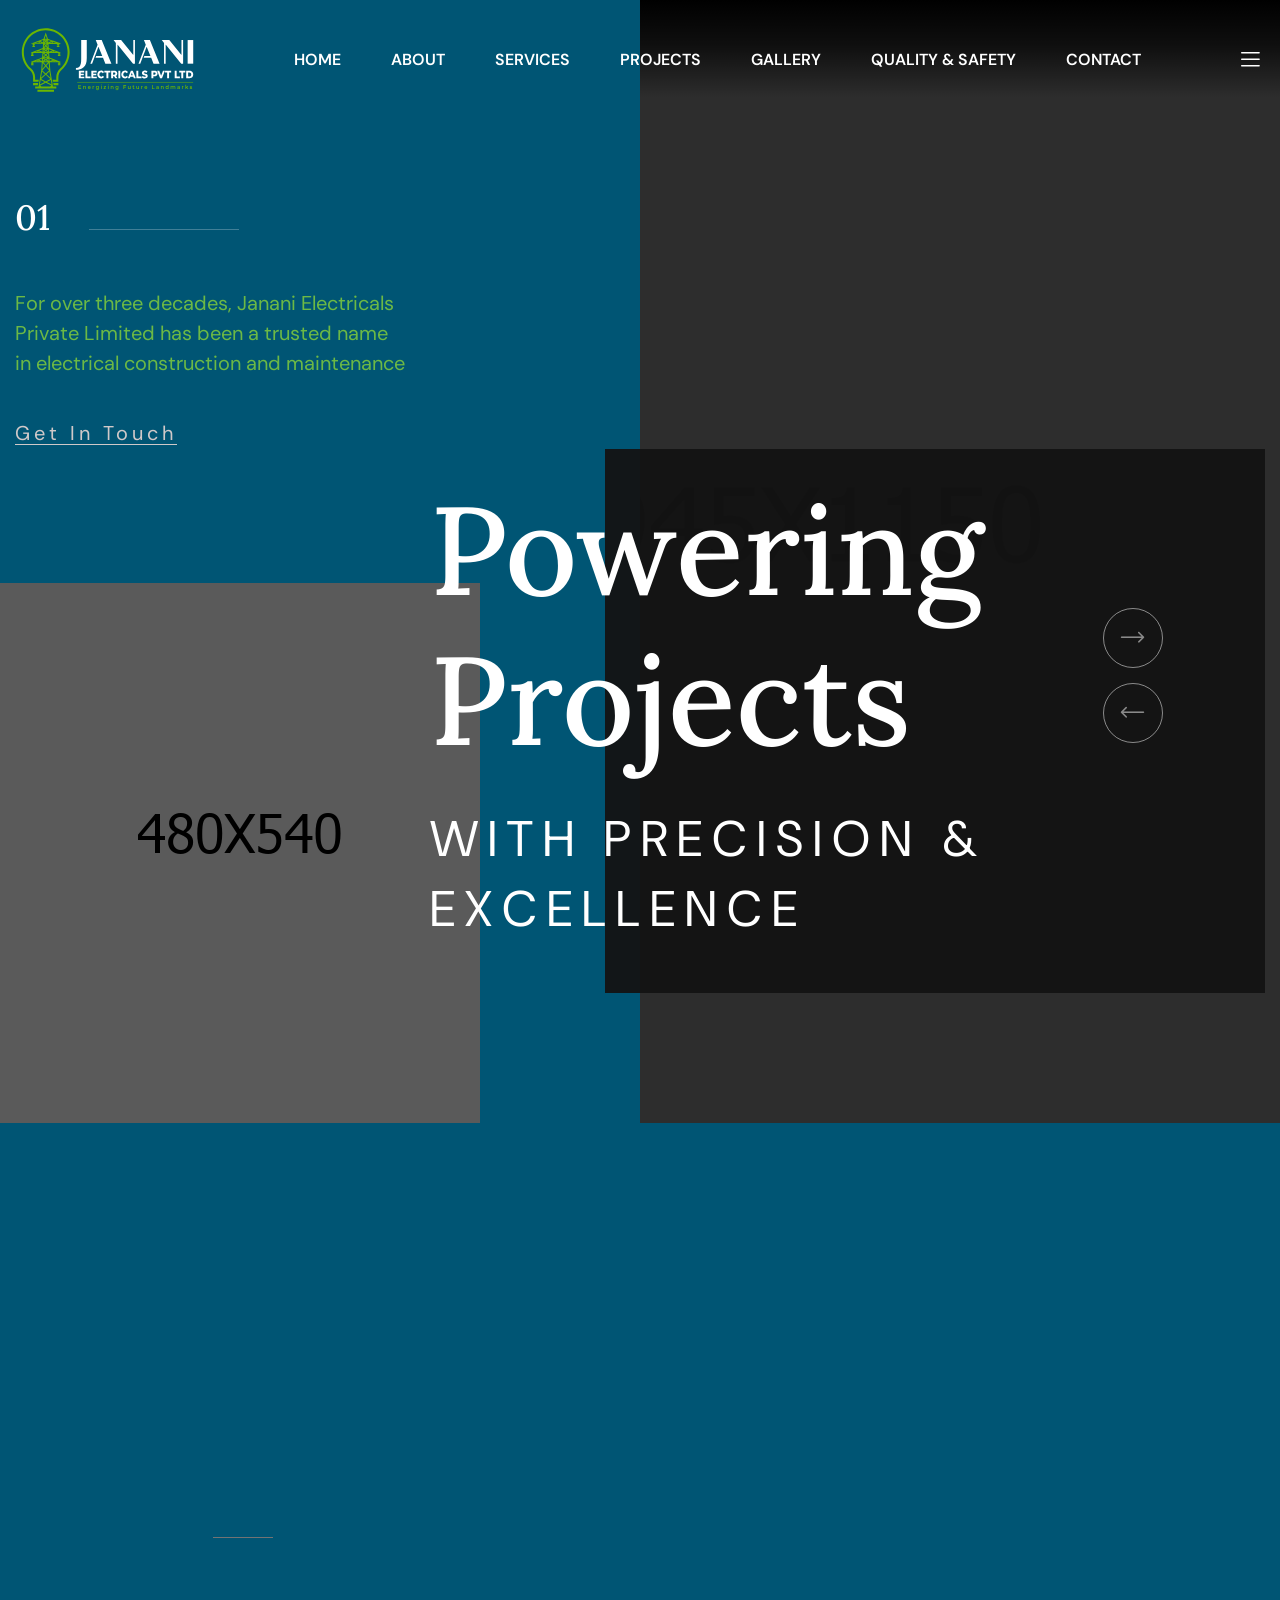
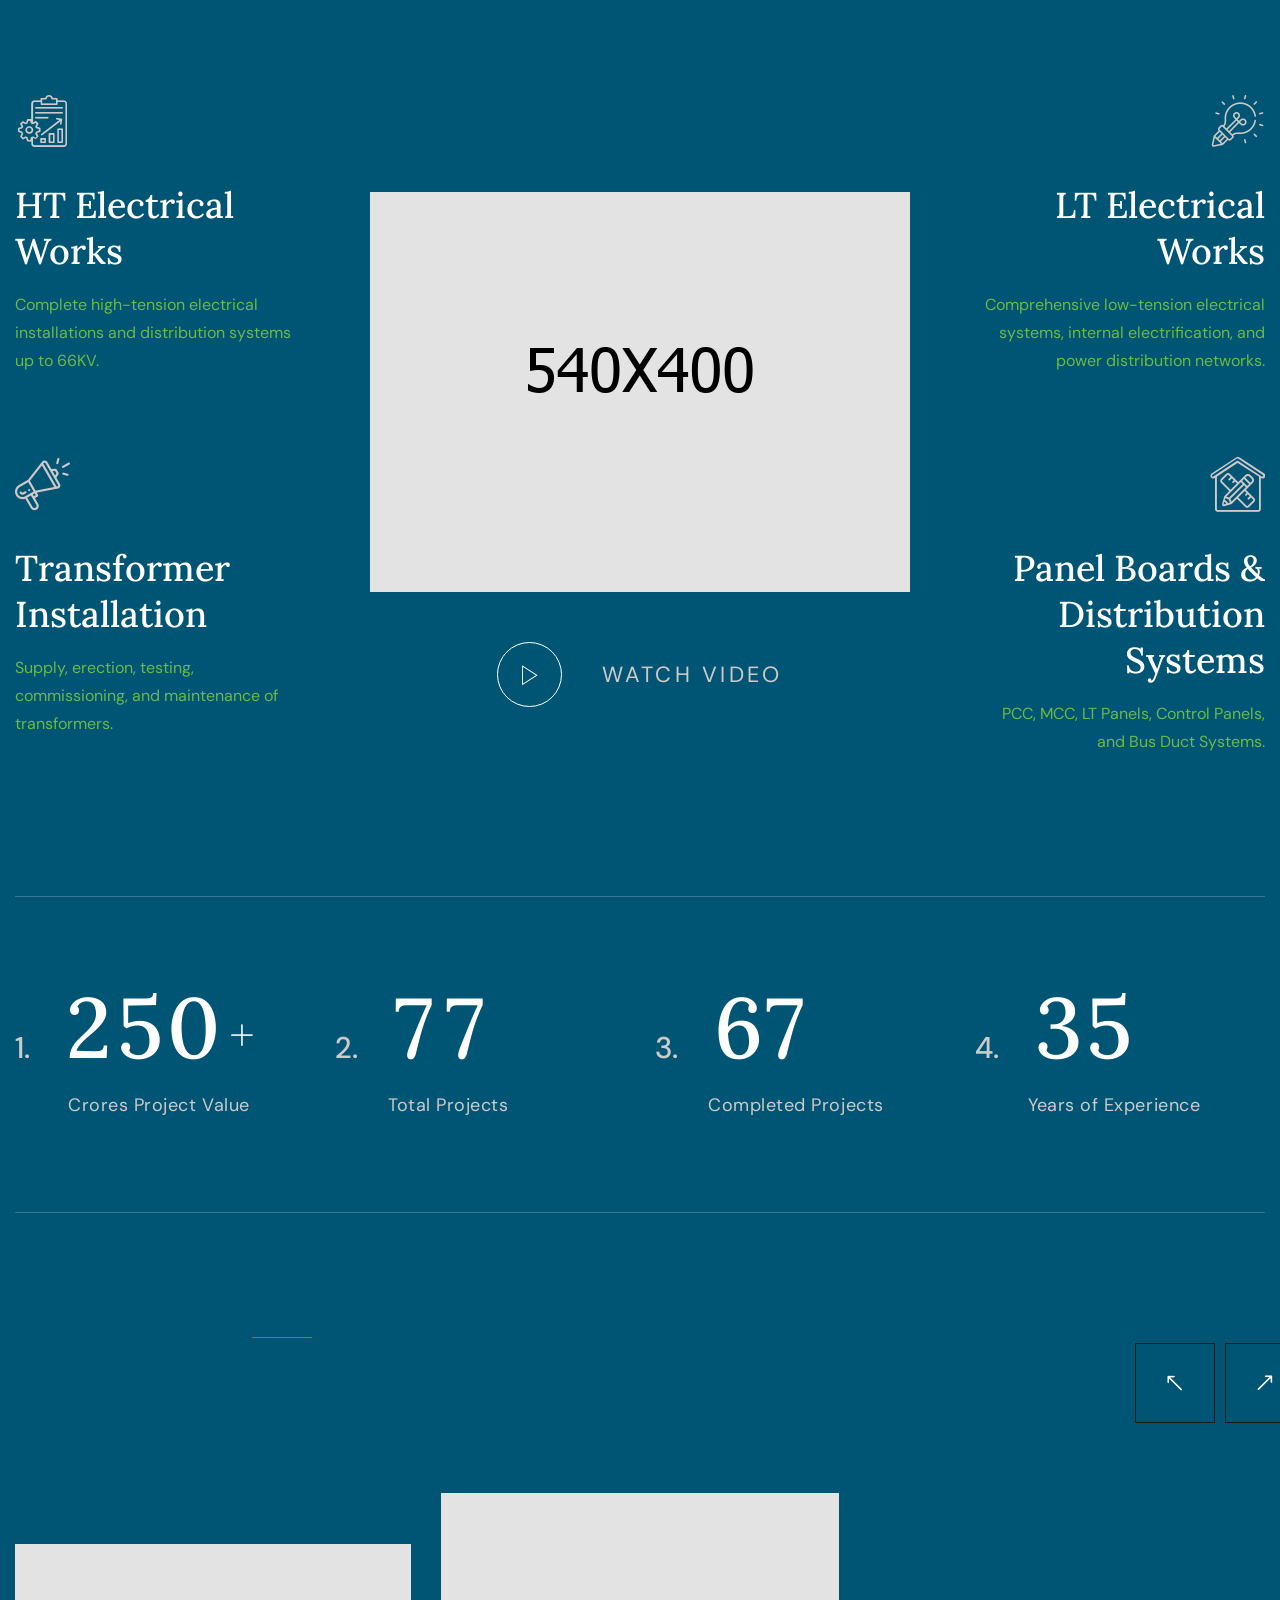
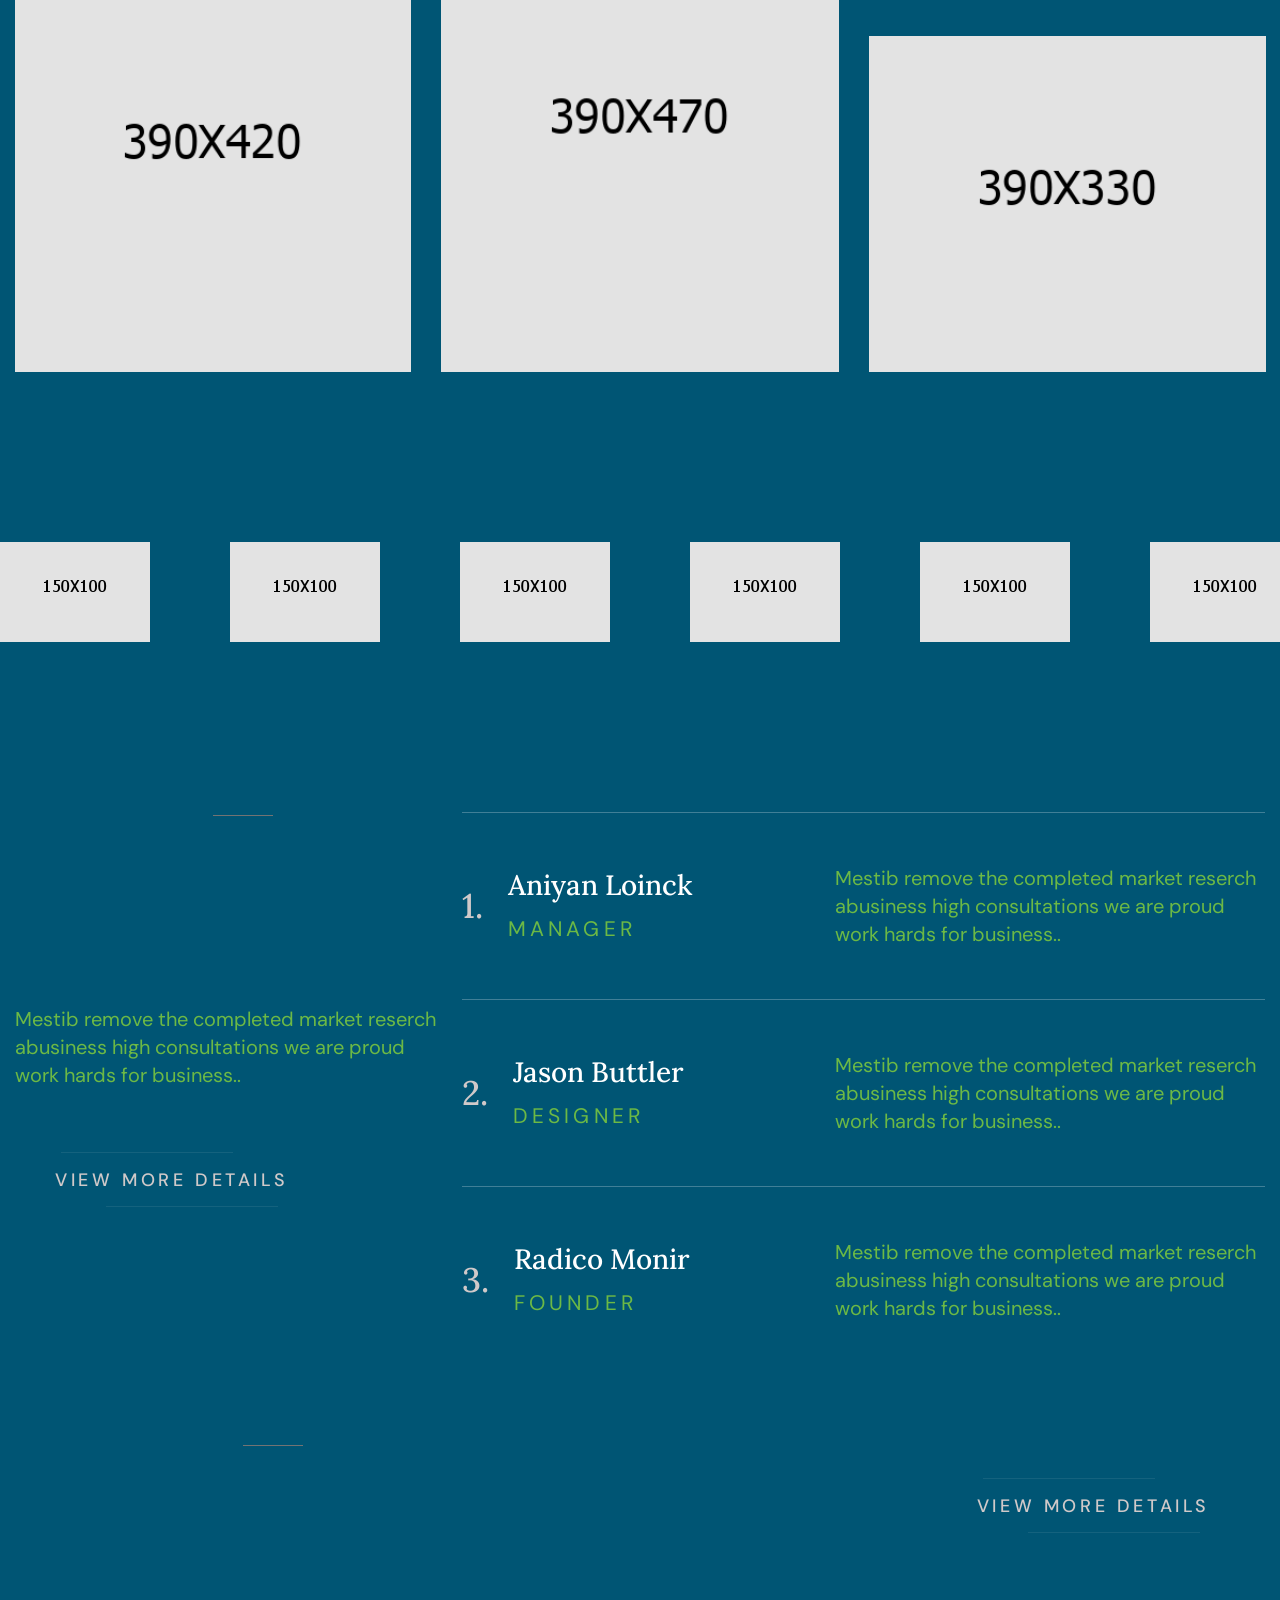
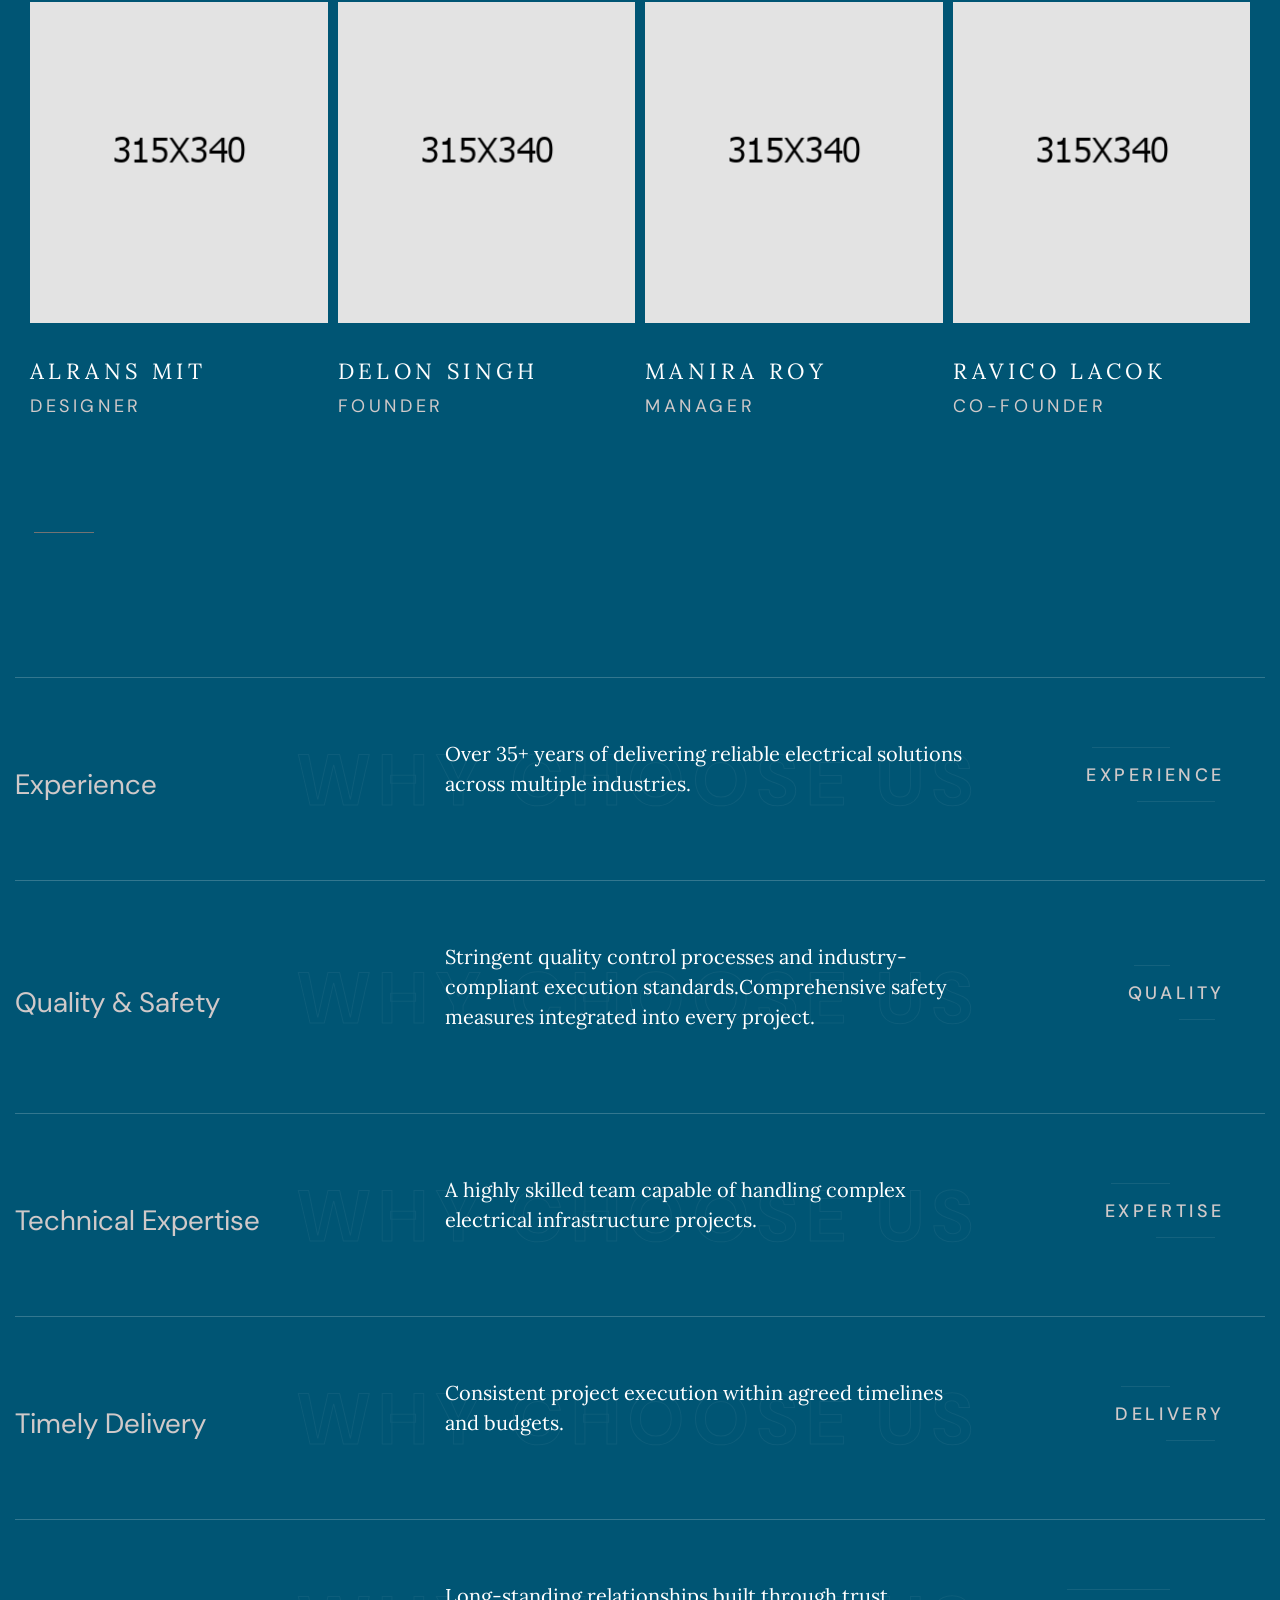
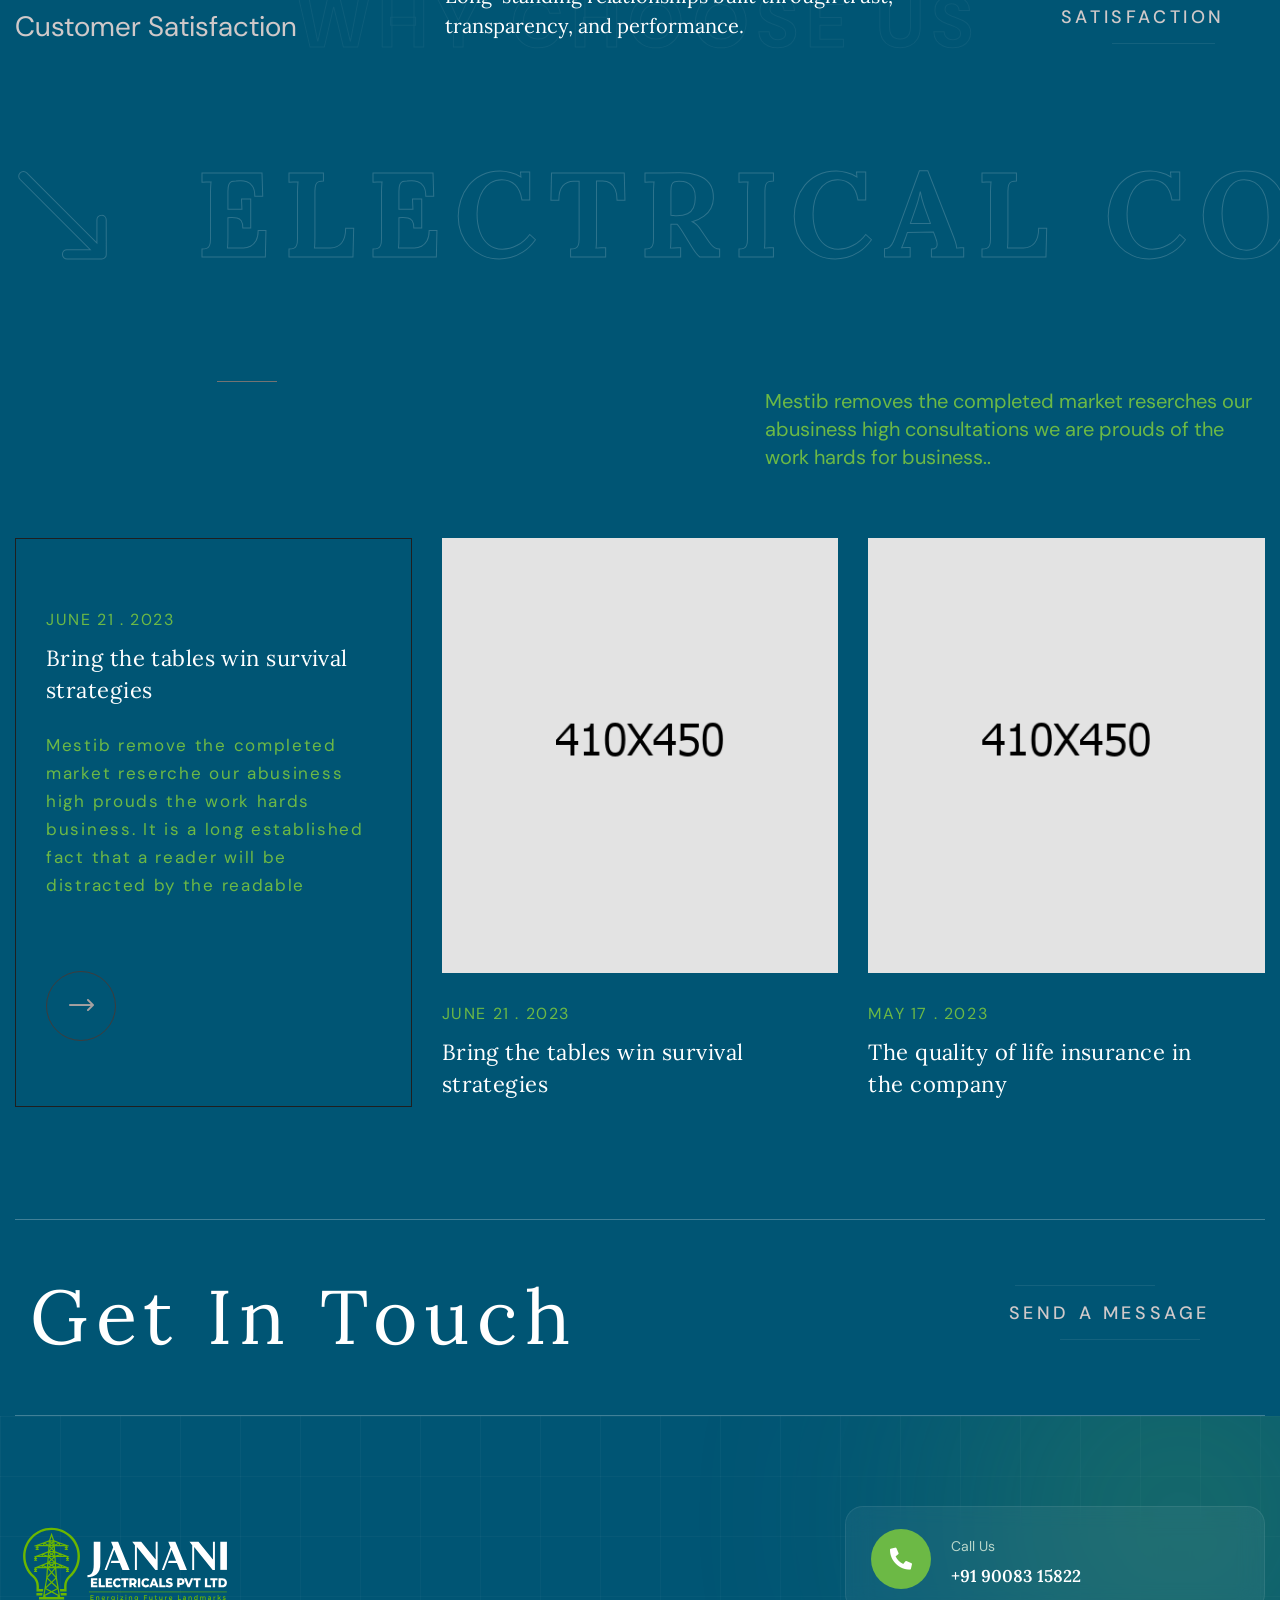
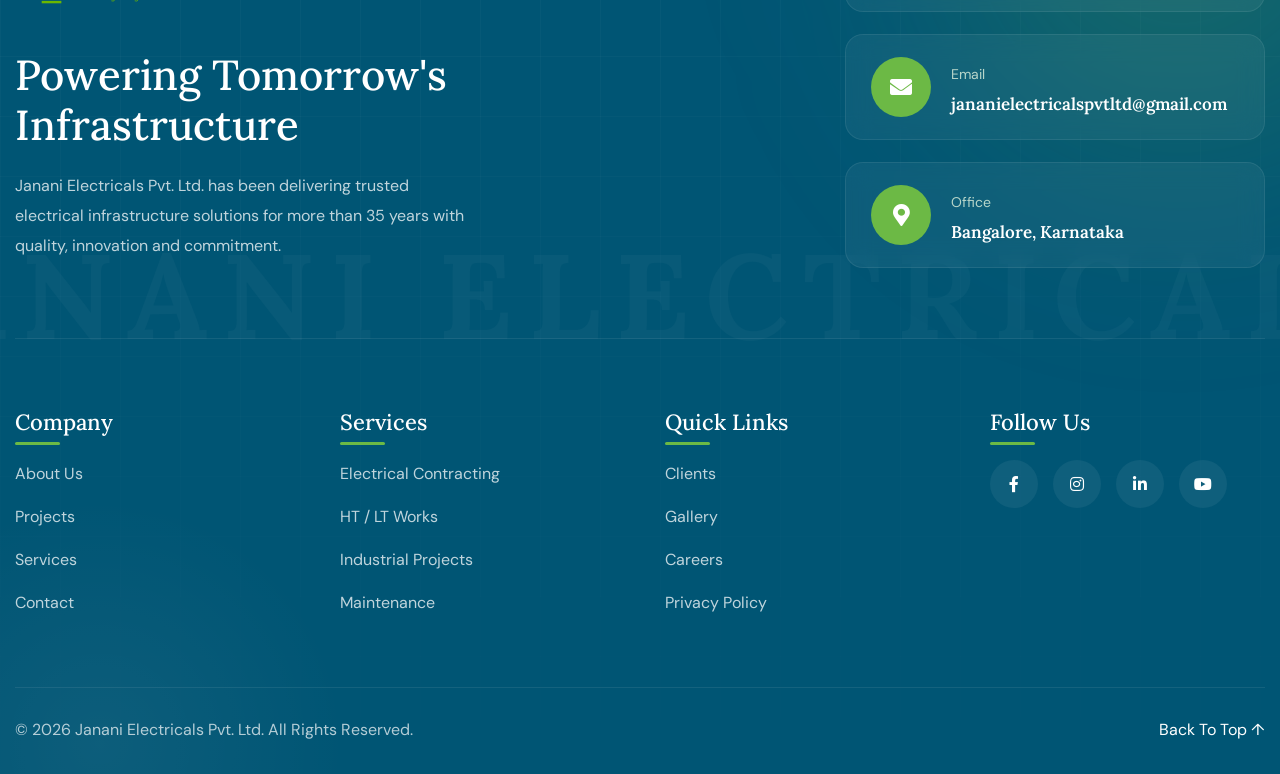
==== index.html @ d38a677a "new website" ====
<!doctype html>
<html lang="en">
  <head>
    <meta charset="UTF-8" />
    <meta name="viewport" content="width=device-width, initial-scale=1.0" />
    <title>Electrical Contractors in Bangalore | Janani Electricals</title>
    <!-- Favicons Icons -->
    <link
      rel="apple-touch-icon"
      sizes="180x180"
      href="assets/images/favicons/apple-touch-icon.png"
    />
    <link
      rel="icon"
      type="image/png"
      sizes="32x32"
      href="assets/images/favicons/favicon-32x32.png"
    />
    <link
      rel="icon"
      type="image/png"
      sizes="16x16"
      href="assets/images/favicons/favicon-16x16.png"
    />
    <link rel="manifest" href="assets/images/favicons/site.webmanifest" />
    <meta name="description" content="Baosh HTML 5 Template " />

    <!-- Fonts -->
    <link
      href="https://fonts.googleapis.com/css2?family=DM+Sans:ital,opsz,wght@0,9..40,100;0,9..40,200;0,9..40,300;0,9..40,400;0,9..40,500;0,9..40,600;0,9..40,700;0,9..40,800;0,9..40,900;0,9..40,1000;1,9..40,100;1,9..40,200;1,9..40,300;1,9..40,400;1,9..40,500;1,9..40,600;1,9..40,700;1,9..40,800;1,9..40,900;1,9..40,1000&family=Lora:ital,wght@0,400;0,500;0,600;0,700;1,400;1,500;1,600;1,700&display=swap"
      rel="stylesheet"
    />

    <link rel="stylesheet" href="assets/vendors/animate/animate.min.css" />
    <link rel="stylesheet" href="assets/vendors/animate/custom-animate.css" />
    <link
      rel="stylesheet"
      href="assets/vendors/bootstrap/css/bootstrap.min.css"
    />
    <link
      rel="stylesheet"
      href="assets/vendors/bootstrap-select/css/bootstrap-select.min.css"
    />
    <link rel="stylesheet" href="assets/vendors/fontawesome/css/all.min.css" />
    <link
      rel="stylesheet"
      href="assets/vendors/jquery-magnific-popup/jquery.magnific-popup.css"
    />
    <link rel="stylesheet" href="assets/vendors/jquery-ui/jquery-ui.css" />
    <link rel="stylesheet" href="assets/vendors/nice-select/nice-select.css" />
    <link rel="stylesheet" href="assets/vendors/odometer/odometer.min.css" />
    <link
      rel="stylesheet"
      href="assets/vendors/owl-carousel/owl.carousel.min.css"
    />
    <link
      rel="stylesheet"
      href="assets/vendors/owl-carousel/owl.theme.default.min.css"
    />
    <link rel="stylesheet" href="assets/vendors/swiper/swiper.min.css" />
    <link rel="stylesheet" href="assets/vendors/thm-icons/style.css" />
    <link rel="stylesheet" href="assets/vendors/reey-font/stylesheet.css" />

    <!-- template styles -->
    <link rel="stylesheet" href="assets/css/style.css" />
    <link rel="stylesheet" href="assets/css/responsive.css" />
  </head>

  <body>
    <!-- Start Preloader -->
    <div class="loader-wrap">
      <div class="preloader">
        <div class="preloader-close">x</div>
        <div id="handle-preloader" class="handle-preloader">
          <div class="animation-preloader">
            <div class="spinner"></div>
            <div class="txt-loading">
              <span data-text-preloader="J" class="letters-loading"> J </span>
              <span data-text-preloader="A" class="letters-loading"> A </span>
              <span data-text-preloader="N" class="letters-loading"> N </span>
              <span data-text-preloader="A" class="letters-loading"> A </span>
              <span data-text-preloader="N" class="letters-loading"> N </span>
              <span data-text-preloader="I" class="letters-loading"> I </span>
            </div>
            <div class="txt-loading">
              <span data-text-preloader="E" class="letters-loading"> E </span>
              <span data-text-preloader="L" class="letters-loading"> L </span>
              <span data-text-preloader="E" class="letters-loading"> E </span>
              <span data-text-preloader="C" class="letters-loading"> C </span>
              <span data-text-preloader="T" class="letters-loading"> T </span>
              <span data-text-preloader="R" class="letters-loading"> R </span>
              <span data-text-preloader="I" class="letters-loading"> I </span>
              <span data-text-preloader="C" class="letters-loading"> C </span>
              <span data-text-preloader="A" class="letters-loading"> A </span>
              <span data-text-preloader="L" class="letters-loading"> L </span>
              <span data-text-preloader="S" class="letters-loading"> S </span>
            </div>
          </div>
        </div>
      </div>
    </div>
    <!-- End Preloader -->

    <div class="page-wrapper">
      <!-- Start sidebar widget content -->
      <div class="xs-sidebar-group info-group info-sidebar">
        <div class="xs-overlay xs-bg-black"></div>
        <div class="xs-sidebar-widget">
          <div class="sidebar-widget-container">
            <div class="widget-heading">
              <a href="#" class="close-side-widget">X</a>
            </div>
            <div class="sidebar-textwidget">
              <div class="sidebar-info-contents">
                <div class="content-inner">
                  <div class="logo">
                    <a href="index.html"
                      ><img src="assets/images/resources/LOGO.svg" alt=""
                    /></a>
                  </div>
                  <div class="content-box">
                    <h4>About Us</h4>
                    <div class="inner-text">
                      <p>
                        For over three decades, Janani Electricals Private
                        Limited has been a trusted name in electrical
                        construction and maintenance. Established in 1990, we
                        have built a strong reputation for delivering reliable
                        electrical infrastructure solutions backed by technical
                        expertise, quality workmanship, and timely execution.
                      </p>
                    </div>
                  </div>

                  <div class="form-inner">
                    <h4>Get a free quote</h4>
                    <form action="index.html" method="post">
                      <div class="form-group">
                        <input
                          type="text"
                          name="name"
                          placeholder="Name"
                          required=""
                        />
                      </div>
                      <div class="form-group">
                        <input
                          type="email"
                          name="email"
                          placeholder="Email"
                          required=""
                        />
                      </div>
                      <div class="form-group">
                        <textarea
                          name="message"
                          placeholder="Message..."
                        ></textarea>
                      </div>
                      <div class="form-group message-btn">
                        <button
                          class="thm-btn"
                          type="submit"
                          data-loading-text="Please wait..."
                        >
                          <span class="txt">Submit Now</span>
                          <span class="bdrl"></span>
                          <span class="bdrr"></span>
                        </button>
                      </div>
                    </form>
                  </div>

                  <div class="sidebar-contact-info">
                    <h4>Contact Info</h4>
                    <ul>
                      <li>
                        <span class="icon-placeholder-1"></span> #85, 20th
                        Cross, 9th Main Road G Block, Sahakarnagar Bangalore –
                        560092
                      </li>
                      <li>
                        <span class="icon-ringing"></span>
                        <a
                          href="tel: +91 90083 15822
"
                        >
                          +91 90083 15822
                        </a>
                      </li>
                      <li>
                        <span class="fa fa-envelope"></span>
                        <a
                          href="mailto: jananielectricalspvtltd@gmail.com  
"
                        >
                          jananielectricalspvtltd@gmail.com
                        </a>
                      </li>
                    </ul>
                  </div>
                  <div class="thm-social-link1">
                    <ul class="social-box">
                      <li class="facebook">
                        <a href="#"
                          ><i class="icon-facebook" aria-hidden="true"></i
                        ></a>
                      </li>

                      <li class="linkedin">
                        <a href="#"
                          ><i class="icon-instagram" aria-hidden="true"></i
                        ></a>
                      </li>
                    </ul>
                  </div>
                </div>
              </div>
            </div>
          </div>
        </div>
      </div>
      <!-- End sidebar widget content -->

      <!--Start Main Header Two-->
      <header class="main-header main-header-two">
        <div class="main-header-two__inner">
          <nav class="main-menu main-menu-one">
            <div class="main-menu__wrapper clearfix">
              <div class="auto-container">
                <div class="main-menu__wrapper-inner">
                  <div class="main-header-two__left">
                    <div class="logo-box-one">
                      <a href="index.html">
                        <img
                          src="assets/images/resources/LOGO.svg"
                          alt="Awesome Logo"
                          title=""
                        />
                      </a>
                    </div>
                  </div>

                  <div class="main-menu-box">
                    <a href="#" class="mobile-nav__toggler">
                      <i class="fa fa-bars"></i>
                    </a>

                    <ul class="main-menu__list">
                      <li>
                        <a href="index.html">Home</a>
                      </li>
                      <li>
                        <a href="about.html">About</a>
                      </li>

                      <li>
                        <a href="services.html">Services</a>
                      </li>
                      <li>
                        <a href="portfolio.html">Projects</a>
                      </li>
                      <li>
                        <a href="services.html">Gallery</a>
                      </li>

                      <li>
                        <a href="quality.html">Quality & Safety</a>
                      </li>

                      <li>
                        <a href="contact.html">Contact</a>
                      </li>
                    </ul>
                  </div>

                  <div class="main-header-two__right">
                    <!-- <div class="header-search-box">
                      <a
                        href="#"
                        class="main-menu__search search-toggler icon-search-interface-symbol"
                      >
                      </a>
                    </div> -->

                    <div class="side-content-button-box">
                      <div class="side-content-button">
                        <a class="navSidebar-button" href="#">
                          <span class="icon-menu"></span>
                        </a>
                      </div>
                    </div>
                  </div>
                </div>
              </div>
            </div>
          </nav>
        </div>
      </header>
      <!--End Main Header Two-->

      <div class="stricky-header stricky-header--one stricked-menu main-menu">
        <div class="sticky-header__content"></div>
        <!-- /.sticky-header__content -->
      </div>
      <!-- /.stricky-header -->

      <!--Start Main Slider Two-->
      <section class="main-slider main-slider-two">
        <div
          class="swiper-container thm-swiper__slider"
          data-swiper-options='{"slidesPerView": 1, "loop": true,
                "effect": "fade",
                "pagination": {
                "el": "#main-slider-pagination",
                "type": "bullets",
                "clickable": true
                },
                "navigation": {
                "nextEl": "#main-slider__swiper-button-next",
                "prevEl": "#main-slider__swiper-button-prev"
                },
                "autoplay": {
                "delay": 5000
                }}'
        >
          <div class="swiper-wrapper">
            <!--Start Main Slider Two Single-->
            <div class="swiper-slide">
              <div
                class="image-layer"
                style="
                  background-image: url(assets/images/slides/slider-v2-img1.jpg);
                "
              ></div>
              <div
                class="main-slider-two__bg"
                style="
                  background-image: url(assets/images/slides/slider-v2-img2.jpg);
                "
              ></div>
              <div class="auto-container">
                <div class="main-slider-two__single">
                  <div class="main-slider-two__single-top">
                    <div class="counter-box">
                      <div class="number">
                        <h2>01</h2>
                      </div>
                      <div class="border-box"></div>
                    </div>
                    <div class="text">
                      <p>
                        For over three decades, Janani Electricals <br />Private
                        Limited has been a trusted name <br />
                        in electrical construction and maintenance
                      </p>
                    </div>
                    <div class="btn-box">
                      <a href="#">Get In Touch</a>
                    </div>
                  </div>

                  <div class="main-slider-two__single-bottom">
                    <div class="title-box">
                      <h2>Powering Projects</h2>
                      <h3>with Precision & Excellence</h3>
                    </div>
                  </div>
                </div>
              </div>
            </div>
            <!--End Main Slider Two Single-->

            <!--Start Main Slider Two Single-->
            <div class="swiper-slide">
              <div
                class="image-layer"
                style="
                  background-image: url(assets/images/slides/slider-v2-img3.jpg);
                "
              ></div>
              <div
                class="main-slider-two__bg"
                style="
                  background-image: url(assets/images/slides/slider-v2-img4.jpg);
                "
              ></div>
              <div class="auto-container">
                <div class="main-slider-two__single">
                  <div class="main-slider-two__single-top">
                    <div class="counter-box">
                      <div class="number">
                        <h2>02</h2>
                      </div>
                      <div class="border-box"></div>
                    </div>
                    <div class="text">
                      <p>
                        Established in 1990, we have built <br />a strong
                        reputation for delivering reliable<br />
                        electrical infrastructure solutions backed by
                        <br />technical expertise, quality workmanship, and
                        timely execution.
                      </p>
                    </div>
                    <div class="btn-box">
                      <a href="#">Get In Touch</a>
                    </div>
                  </div>

                  <div class="main-slider-two__single-bottom">
                    <div class="title-box">
                      <h2>End-to-End Electrical Contracting</h2>
                      <h3>Solutions</h3>
                    </div>
                  </div>
                </div>
              </div>
            </div>
            <!--End Main Slider Two Single-->

            <!--Start Main Slider Two Single-->
            <div class="swiper-slide">
              <div
                class="image-layer"
                style="
                  background-image: url(assets/images/slides/slider-v2-img1.jpg);
                "
              ></div>
              <div
                class="main-slider-two__bg"
                style="
                  background-image: url(assets/images/slides/slider-v2-img2.jpg);
                "
              ></div>
              <div class="auto-container">
                <div class="main-slider-two__single">
                  <div class="main-slider-two__single-top">
                    <div class="counter-box">
                      <div class="number">
                        <h2>03</h2>
                      </div>
                      <div class="border-box"></div>
                    </div>
                    <div class="text">
                      <p>
                        Our commitment to safety, innovation, and customer
                        satisfaction has enabled us to successfully execute
                        projects worth over ₹250 Crores <br />
                        while maintaining long-term relationships with
                        leading<br />
                        builders, developers, and corporate clients.
                      </p>
                    </div>
                    <div class="btn-box">
                      <a href="#">Get In Touch</a>
                    </div>
                  </div>

                  <div class="main-slider-two__single-bottom">
                    <div class="title-box">
                      <h2>
                        Super Grade <br />
                        Electrical
                      </h2>
                      <h3>Contractor</h3>
                    </div>
                  </div>
                </div>
              </div>
            </div>
            <!--End Main Slider Two Single-->
          </div>

          <!-- If we need navigation buttons -->
          <div class="main-slider__nav">
            <div
              class="swiper-button-prev"
              id="main-slider__swiper-button-next"
            >
              <i class="icon-arrow-right"></i>
            </div>
            <div
              class="swiper-button-next"
              id="main-slider__swiper-button-prev"
            >
              <i class="icon-arrow-left"></i>
            </div>
          </div>
        </div>
      </section>
      <!--End Main Slider Two-->

      <!--Start Services Two -->
      <section class="services-two">
        <div class="container">
          <div class="sec-title tg-heading-subheading animation-style2">
            <div class="sec-title__tagline">
              <p class="tg-element-title">our services</p>
              <div class="border-box"></div>
            </div>
            <h2 class="sec-title__title tg-element-title">What We Offer</h2>
          </div>
          <div class="row">
            <div class="col-xl-12">
              <div class="services-two__inner">
                <div class="services-two__middle-content">
                  <div class="img-box float-bob-y">
                    <img
                      src="assets/images/resources/services-v2-img1.jpg"
                      alt=""
                    />
                  </div>

                  <div class="services-two__video">
                    <div class="video-box">
                      <a
                        class="video-popup"
                        title="Video Gallery"
                        href="https://www.youtube.com/watch?v=p25gICT63ek"
                        style="visibility: visible"
                      >
                        <i class="icon-play-button-1" aria-hidden="true"></i>
                        <span class="ripple"></span>
                      </a>
                    </div>

                    <div class="title-box">
                      <h3>Watch Video</h3>
                    </div>
                  </div>
                </div>

                <ul class="services-two__list">
                  <li
                    class="services-two__list-item wow fadeInLeft"
                    data-wow-delay="100ms"
                    data-wow-duration="1000ms"
                  >
                    <div class="icon-box">
                      <span class="icon-project-management"></span>
                    </div>

                    <div class="content-box">
                      <h2><a href="#">HT Electrical Works</a></h2>
                      <p>
                        Complete high-tension electrical installations and
                        distribution systems up to 66KV.
                      </p>
                    </div>
                  </li>

                  <li
                    class="services-two__list-item style2 wow fadeInRight"
                    data-wow-delay="0ms"
                    data-wow-duration="1000ms"
                  >
                    <div class="icon-box">
                      <span class="icon-creative-idea"></span>
                    </div>

                    <div class="content-box">
                      <h2><a href="#">LT Electrical Works</a></h2>
                      <p>
                        Comprehensive low-tension electrical systems, internal
                        electrification, and power distribution networks.
                      </p>
                    </div>
                  </li>
                </ul>

                <ul class="services-two__list style2">
                  <li
                    class="services-two__list-item wow fadeInLeft"
                    data-wow-delay="100ms"
                    data-wow-duration="1000ms"
                  >
                    <div class="icon-box">
                      <span class="icon-promotion"></span>
                    </div>

                    <div class="content-box">
                      <h2><a href="#">Transformer Installation </a></h2>
                      <p>
                        Supply, erection, testing, commissioning, and
                        maintenance of transformers.
                      </p>
                    </div>
                  </li>

                  <li
                    class="services-two__list-item style2 wow fadeInRight"
                    data-wow-delay="0ms"
                    data-wow-duration="1000ms"
                  >
                    <div class="icon-box">
                      <span class="icon-interior-design"></span>
                    </div>

                    <div class="content-box">
                      <h2>
                        <a href="#">Panel Boards & Distribution Systems</a>
                      </h2>
                      <p>
                        PCC, MCC, LT Panels, Control Panels, and Bus Duct
                        Systems.
                      </p>
                    </div>
                  </li>
                </ul>
              </div>
            </div>
          </div>
        </div>
      </section>
      <!--Start Services Two -->

      <!--Start Counter Two -->
      <section class="counter-two">
        <div class="auto-container">
          <div class="counter-two__inner">
            <div class="counter-two__inner-box">
              <div class="row">
                <!--Start Counter Two Single-->
                <div
                  class="col-xl-3 col-lg-6 col-md-6 wow slideInUp animated"
                  data-wow-delay="0.1s"
                  data-wow-duration="1500ms"
                >
                  <div class="counter-two__single">
                    <div class="counter-two__single-top">
                      <div class="count-box">1.</div>
                      <div class="counter-box">
                        <h2>
                          <span class="odometer" data-count="250">00</span>
                          <span class="plus icon-plus-1"></span>
                          <!-- <span class="0">0</span> -->
                        </h2>
                      </div>
                    </div>

                    <div class="counter-two__single-bottom">
                      <p>Crores Project Value</p>
                    </div>
                  </div>
                </div>
                <!--End Counter Two Single-->

                <!--Start Counter Two Single-->
                <div
                  class="col-xl-3 col-lg-6 col-md-6 wow slideInDown animated"
                  data-wow-delay="0.1s"
                  data-wow-duration="1500ms"
                >
                  <div class="counter-two__single">
                    <div class="counter-two__single-top">
                      <div class="count-box">2.</div>
                      <div class="counter-box">
                        <h2>
                          <span class="odometer" data-count="77">00</span>
                        </h2>
                      </div>
                    </div>

                    <div class="counter-two__single-bottom">
                      <p>Total Projects</p>
                    </div>
                  </div>
                </div>
                <!--End Counter Two Single-->

                <!--Start Counter Two Single-->
                <div
                  class="col-xl-3 col-lg-6 col-md-6 wow slideInUp animated"
                  data-wow-delay="0.1s"
                  data-wow-duration="1500ms"
                >
                  <div class="counter-two__single">
                    <div class="counter-two__single-top">
                      <div class="count-box">3.</div>
                      <div class="counter-box">
                        <h2>
                          <span class="odometer" data-count="67">00</span>
                        </h2>
                      </div>
                    </div>

                    <div class="counter-two__single-bottom">
                      <p>Completed Projects</p>
                    </div>
                  </div>
                </div>
                <!--End Counter Two Single-->

                <!--Start Counter Two Single-->
                <div
                  class="col-xl-3 col-lg-6 col-md-6 wow slideInDown animated"
                  data-wow-delay="0.1s"
                  data-wow-duration="1500ms"
                >
                  <div class="counter-two__single">
                    <div class="counter-two__single-top">
                      <div class="count-box">4.</div>
                      <div class="counter-box">
                        <h2>
                          <span class="odometer" data-count="35">00</span>
                        </h2>
                      </div>
                    </div>

                    <div class="counter-two__single-bottom">
                      <p>Years of Experience</p>
                    </div>
                  </div>
                </div>
                <!--End Counter Two Single-->
              </div>
            </div>
          </div>
        </div>
      </section>
      <!--End Counter Two -->

      <!--Start Gallery Two -->
      <section class="gallery-two">
        <div class="container">
          <div class="sec-title tg-heading-subheading animation-style2">
            <div class="sec-title__tagline">
              <p class="tg-element-title">latest projects</p>
              <div class="border-box"></div>
            </div>
            <h2 class="sec-title__title tg-element-title">
              Our Working Gallery
            </h2>
          </div>
          <div class="row">
            <div class="col-xl-12">
              <div class="gallery-two__inner">
                <div
                  class="owl-carousel owl-theme thm-owl__carousel gallery-two__carousel"
                  data-owl-options='{
                                    "loop": true,
                                    "autoplay": true,
                                    "margin": 30,
                                    "nav": true,
                                    "dots": false,
                                    "smartSpeed": 500,
                                    "autoplayTimeout": 10000,
                                    "navText": ["<span class=\"icon-right-arrow-1\"></span>","<span class=\"icon-right-arrow-1\"></span>"],
                                    "responsive": {
                                            "0": {
                                                "items": 4
                                            },
                                            "768": {
                                                "items": 4
                                            },
                                            "992": {
                                                "items": 4
                                            },
                                            "1200": {
                                                "items": 4
                                            }
                                        }
                                    }'
                >
                  <!--Start Gallery Two Single-->
                  <div class="gallery-two__single">
                    <div class="gallery-two__single-img">
                      <div class="inner">
                        <img
                          src="assets/images/gallery/gallery-v2-img1.jpg"
                          alt="#"
                        />
                        <div class="overlay-content">
                          <p>Business Idea</p>
                          <h2><a href="#">Super Experince</a></h2>
                        </div>
                      </div>
                    </div>
                  </div>
                  <!--End Gallery Two Single-->

                  <!--Start Gallery Two Single-->
                  <div class="gallery-two__single">
                    <div class="gallery-two__single-img">
                      <div class="inner">
                        <img
                          src="assets/images/gallery/gallery-v2-img2.jpg"
                          alt="#"
                        />
                        <div class="overlay-content">
                          <p>Business Idea</p>
                          <h2><a href="#">Super Experince</a></h2>
                        </div>
                      </div>
                    </div>
                  </div>
                  <!--End Gallery Two Single-->

                  <!--Start Gallery Two Single-->
                  <div class="gallery-two__single">
                    <div class="gallery-two__single-img">
                      <div class="inner">
                        <img
                          src="assets/images/gallery/gallery-v2-img3.jpg"
                          alt="#"
                        />
                        <div class="overlay-content">
                          <p>Business Idea</p>
                          <h2><a href="#">Super Experince</a></h2>
                        </div>
                      </div>
                    </div>
                  </div>
                  <!--End Gallery Two Single-->

                  <!--Start Gallery Two Single-->
                  <div class="gallery-two__single">
                    <div class="gallery-two__single-img">
                      <div class="inner">
                        <img
                          src="assets/images/gallery/gallery-v2-img4.jpg"
                          alt="#"
                        />
                        <div class="overlay-content">
                          <p>Business Idea</p>
                          <h2><a href="#">Super Experince</a></h2>
                        </div>
                      </div>
                    </div>
                  </div>
                  <!--End Gallery Two Single-->
                </div>
              </div>
            </div>
          </div>
        </div>
      </section>
      <!--End Gallery Two -->

      <!-- ===================== Clients Marquee ===================== -->
      <div class="brand-marquee">
        <div class="marquee">
          <div class="marquee-track">
            <div class="brand-item">
              <img src="assets/images/brand/brand-1-1.png" />
            </div>

            <div class="brand-item">
              <img src="assets/images/brand/brand-1-2.png" />
            </div>

            <div class="brand-item">
              <img src="assets/images/brand/brand-1-3.png" />
            </div>

            <!-- Duplicate logos -->
            <div class="brand-item">
              <img src="assets/images/brand/brand-1-1.png" />
            </div>

            <div class="brand-item">
              <img src="assets/images/brand/brand-1-2.png" />
            </div>
            <div class="brand-item">
              <img src="assets/images/brand/brand-1-2.png" />
            </div>
            <div class="brand-item">
              <img src="assets/images/brand/brand-1-2.png" />
            </div>
            <div class="brand-item">
              <img src="assets/images/brand/brand-1-2.png" />
            </div>
            <div class="brand-item">
              <img src="assets/images/brand/brand-1-2.png" />
            </div>
            <div class="brand-item">
              <img src="assets/images/brand/brand-1-2.png" />
            </div>
            <div class="brand-item">
              <img src="assets/images/brand/brand-1-2.png" />
            </div>
            <div class="brand-item">
              <img src="assets/images/brand/brand-1-2.png" />
            </div>
            <div class="brand-item">
              <img src="assets/images/brand/brand-1-2.png" />
            </div>
            <div class="brand-item">
              <img src="assets/images/brand/brand-1-2.png" />
            </div>
            <div class="brand-item">
              <img src="assets/images/brand/brand-1-2.png" />
            </div>
            <div class="brand-item">
              <img src="assets/images/brand/brand-1-2.png" />
            </div>
            <div class="brand-item">
              <img src="assets/images/brand/brand-1-2.png" />
            </div>
            <div class="brand-item">
              <img src="assets/images/brand/brand-1-2.png" />
            </div>
            <div class="brand-item">
              <img src="assets/images/brand/brand-1-2.png" />
            </div>
            <div class="brand-item">
              <img src="assets/images/brand/brand-1-2.png" />
            </div>
            <div class="brand-item">
              <img src="assets/images/brand/brand-1-2.png" />
            </div>
          </div>
        </div>
      </div>

      <!--Start Testimonials Two -->
      <section class="testimonials-two">
        <div class="container">
          <div class="row">
            <!--Start Testimonials Two Left-->
            <div class="col-xl-4">
              <div class="testimonials-two__left">
                <div class="sec-title tg-heading-subheading animation-style2">
                  <div class="sec-title__tagline">
                    <p class="tg-element-title">testimonials</p>
                    <div class="border-box"></div>
                  </div>
                  <h2 class="sec-title__title tg-element-title">
                    What Our Client <br />
                    Says Us
                  </h2>
                </div>
                <div class="testimonials-two__left-text">
                  <p>
                    Mestib remove the completed market reserch abusiness high
                    consultations we are proud work hards for business..
                  </p>
                </div>

                <div class="btn-box">
                  <a class="thm-btn" href="contact.html">
                    <span class="txt">View More Details</span>
                    <span class="bdrl"></span>
                    <span class="bdrr"></span>
                  </a>
                </div>
              </div>
            </div>
            <!--End Testimonials Two Left-->

            <!--Start Testimonials Two Right-->
            <div class="col-xl-8">
              <div class="testimonials-two__right">
                <ul class="testimonials-two__right-list">
                  <li
                    class="testimonials-two__right-list-item wow animated fadeInRight"
                    data-wow-delay="0.1s"
                  >
                    <div class="testimonials-two__right-list-left">
                      <div class="count-box">1.</div>
                      <div class="title-box">
                        <h2><a href="#">Aniyan Loinck</a></h2>
                        <p>Manager</p>
                      </div>
                    </div>

                    <div class="testimonials-two__right-list-right">
                      <p>
                        Mestib remove the completed market reserch abusiness
                        high consultations we are proud work hards for
                        business..
                      </p>
                    </div>
                    <div class="testimonials-two__img">
                      <img
                        class="testimonials-two__img-hover"
                        src="assets/images/testimonial/testimonials-v2-img1.png"
                        alt="#"
                      />
                    </div>
                  </li>

                  <li
                    class="testimonials-two__right-list-item wow animated fadeInRight"
                    data-wow-delay="0.3s"
                  >
                    <div class="testimonials-two__right-list-left">
                      <div class="count-box">2.</div>
                      <div class="title-box">
                        <h2><a href="#">Jason Buttler</a></h2>
                        <p>Designer</p>
                      </div>
                    </div>

                    <div class="testimonials-two__right-list-right">
                      <p>
                        Mestib remove the completed market reserch abusiness
                        high consultations we are proud work hards for
                        business..
                      </p>
                    </div>
                    <div class="testimonials-two__img">
                      <img
                        class="testimonials-two__img-hover"
                        src="assets/images/testimonial/testimonials-v2-img1.png"
                        alt="#"
                      />
                    </div>
                  </li>

                  <li
                    class="testimonials-two__right-list-item wow animated fadeInRight"
                    data-wow-delay="0.5s"
                  >
                    <div class="testimonials-two__right-list-left">
                      <div class="count-box">3.</div>
                      <div class="title-box">
                        <h2><a href="#">Radico monir</a></h2>
                        <p>Founder</p>
                      </div>
                    </div>

                    <div class="testimonials-two__right-list-right">
                      <p>
                        Mestib remove the completed market reserch abusiness
                        high consultations we are proud work hards for
                        business..
                      </p>
                    </div>
                    <div class="testimonials-two__img">
                      <img
                        class="testimonials-two__img-hover"
                        src="assets/images/testimonial/testimonials-v2-img1.png"
                        alt="#"
                      />
                    </div>
                  </li>
                </ul>
              </div>
            </div>
            <!--End Testimonials Two Right-->
          </div>
        </div>
      </section>
      <!--End Testimonials Two -->

      <!--Start Team Two -->
      <section class="team-two">
        <div class="container">
          <!--Start Team Two Top-->
          <div class="team-two__top">
            <div class="container">
              <div class="team-two__top-inner">
                <div class="sec-title tg-heading-subheading animation-style2">
                  <div class="sec-title__tagline">
                    <p class="tg-element-title">professionals</p>
                    <div class="border-box"></div>
                  </div>
                  <h2 class="sec-title__title tg-element-title">
                    Meet Our Experts
                  </h2>
                </div>

                <div class="btn-box">
                  <a class="thm-btn" href="contact.html">
                    <span class="txt">View More Details</span>
                    <span class="bdrl"></span>
                    <span class="bdrr"></span>
                  </a>
                </div>
              </div>
            </div>
          </div>
          <!--End Team Two Top-->

          <div class="team-two__bottom">
            <div class="container">
              <div class="row">
                <!--Start Team Two Single-->
                <div
                  class="col-xl-3 col-lg-6 col-md-6 wow fadeInUp"
                  data-wow-delay=".3s"
                >
                  <div class="team-two__single">
                    <div class="team-two__single-img">
                      <div class="inner">
                        <img
                          src="assets/images/team/team-v2-img1.jpg"
                          alt="#"
                        />
                        <ul class="social-links">
                          <li>
                            <a href="#"><span class="icon-facebook"></span></a>
                          </li>
                          <li>
                            <a href="#"><span class="icon-twitter"></span></a>
                          </li>
                          <li>
                            <a href="#"><span class="icon-instagram"></span></a>
                          </li>
                        </ul>
                      </div>
                    </div>

                    <div class="team-two__single-content">
                      <h2><a href="#">Alrans Mit</a></h2>
                      <p>Designer</p>
                    </div>
                  </div>
                </div>
                <!--End Team Two Single-->

                <!--Start Team Two Single-->
                <div
                  class="col-xl-3 col-lg-6 col-md-6 wow fadeInDown"
                  data-wow-delay=".3s"
                >
                  <div class="team-two__single">
                    <div class="team-two__single-img">
                      <div class="inner">
                        <img
                          src="assets/images/team/team-v2-img2.jpg"
                          alt="#"
                        />
                        <ul class="social-links">
                          <li>
                            <a href="#"><span class="icon-facebook"></span></a>
                          </li>
                          <li>
                            <a href="#"><span class="icon-twitter"></span></a>
                          </li>
                          <li>
                            <a href="#"><span class="icon-instagram"></span></a>
                          </li>
                        </ul>
                      </div>
                    </div>

                    <div class="team-two__single-content">
                      <h2><a href="#">Delon Singh</a></h2>
                      <p>founder</p>
                    </div>
                  </div>
                </div>
                <!--End Team Two Single-->

                <!--Start Team Two Single-->
                <div
                  class="col-xl-3 col-lg-6 col-md-6 wow fadeInUp"
                  data-wow-delay=".3s"
                >
                  <div class="team-two__single">
                    <div class="team-two__single-img">
                      <div class="inner">
                        <img
                          src="assets/images/team/team-v2-img3.jpg"
                          alt="#"
                        />
                        <ul class="social-links">
                          <li>
                            <a href="#"><span class="icon-facebook"></span></a>
                          </li>
                          <li>
                            <a href="#"><span class="icon-twitter"></span></a>
                          </li>
                          <li>
                            <a href="#"><span class="icon-instagram"></span></a>
                          </li>
                        </ul>
                      </div>
                    </div>

                    <div class="team-two__single-content">
                      <h2><a href="#">Manira Roy</a></h2>
                      <p>Manager</p>
                    </div>
                  </div>
                </div>
                <!--End Team Two Single-->

                <!--Start Team Two Single-->
                <div
                  class="col-xl-3 col-lg-6 col-md-6 wow fadeInDown"
                  data-wow-delay=".3s"
                >
                  <div class="team-two__single">
                    <div class="team-two__single-img">
                      <div class="inner">
                        <img
                          src="assets/images/team/team-v2-img4.jpg"
                          alt="#"
                        />
                        <ul class="social-links">
                          <li>
                            <a href="#"><span class="icon-facebook"></span></a>
                          </li>
                          <li>
                            <a href="#"><span class="icon-twitter"></span></a>
                          </li>
                          <li>
                            <a href="#"><span class="icon-instagram"></span></a>
                          </li>
                        </ul>
                      </div>
                    </div>

                    <div class="team-two__single-content">
                      <h2><a href="#">Ravico Lacok</a></h2>
                      <p>Co-founder</p>
                    </div>
                  </div>
                </div>
                <!--End Team Two Single-->
              </div>
            </div>
          </div>
        </div>
      </section>
      <!--End Team Two -->

      <!--Start Pricing One -->
      <section class="pricing-one">
        <div class="container">
          <div class="pricing-one__top">
            <div class="sec-title tg-heading-subheading animation-style2">
              <div class="sec-title__tagline">
                <div class="border-box"></div>
              </div>
              <h2 class="sec-title__title tg-element-title">Why Choose Us</h2>
            </div>
          </div>

          <div class="row">
            <div class="col-xl-12">
              <div class="pricing-one__bottom">
                <ul class="pricing-one__box">
                  <li
                    class="pricing-one__single wow fadeInUp"
                    data-wow-delay=".1s"
                  >
                    <div class="big-title">Why Choose Us</div>
                    <div class="pricing-one__single-left">
                      <div class="pricing-box">
                        <h2><span>Experience</span></h2>
                      </div>

                      <div class="content-box">
                        <h4>
                          Over 35+ years of delivering reliable electrical
                          solutions across multiple industries.
                        </h4>
                      </div>
                    </div>

                    <div class="pricing-one__single-right">
                      <div class="btn-box">
                        <a class="thm-btn" href="contact.html">
                          <span class="txt">Experience</span>
                          <span class="bdrl"></span>
                          <span class="bdrr"></span>
                        </a>
                      </div>
                    </div>
                  </li>

                  <li
                    class="pricing-one__single wow fadeInUp"
                    data-wow-delay=".3s"
                  >
                    <div class="big-title">Why Choose Us</div>
                    <div class="pricing-one__single-left">
                      <div class="pricing-box">
                        <h2><span>Quality & Safety </span></h2>
                      </div>

                      <div class="content-box">
                        <h4>
                          Stringent quality control processes and
                          industry-compliant execution standards.Comprehensive
                          safety measures integrated into every project.
                        </h4>
                      </div>
                    </div>

                    <div class="pricing-one__single-right">
                      <div class="btn-box">
                        <a class="thm-btn" href="contact.html">
                          <span class="txt">Quality</span>
                          <span class="bdrl"></span>
                          <span class="bdrr"></span>
                        </a>
                      </div>
                    </div>
                  </li>

                  <li
                    class="pricing-one__single wow fadeInUp"
                    data-wow-delay=".3s"
                  >
                    <div class="big-title">Why Choose Us</div>
                    <div class="pricing-one__single-left">
                      <div class="pricing-box">
                        <h2><span>Technical Expertise</span></h2>
                      </div>

                      <div class="content-box">
                        <h4>
                          A highly skilled team capable of handling complex
                          electrical infrastructure projects.
                        </h4>
                      </div>
                    </div>

                    <div class="pricing-one__single-right">
                      <div class="btn-box">
                        <a class="thm-btn" href="contact.html">
                          <span class="txt">Expertise</span>
                          <span class="bdrl"></span>
                          <span class="bdrr"></span>
                        </a>
                      </div>
                    </div>
                  </li>
                  <li
                    class="pricing-one__single wow fadeInUp"
                    data-wow-delay=".3s"
                  >
                    <div class="big-title">Why Choose Us</div>
                    <div class="pricing-one__single-left">
                      <div class="pricing-box">
                        <h2><span>Timely Delivery </span></h2>
                      </div>

                      <div class="content-box">
                        <h4>
                          Consistent project execution within agreed timelines
                          and budgets.
                        </h4>
                      </div>
                    </div>

                    <div class="pricing-one__single-right">
                      <div class="btn-box">
                        <a class="thm-btn" href="contact.html">
                          <span class="txt">Delivery</span>
                          <span class="bdrl"></span>
                          <span class="bdrr"></span>
                        </a>
                      </div>
                    </div>
                  </li>
                  <li
                    class="pricing-one__single wow fadeInUp"
                    data-wow-delay=".3s"
                  >
                    <div class="big-title">Why Choose Us</div>
                    <div class="pricing-one__single-left">
                      <div class="pricing-box">
                        <h2><span>Customer Satisfaction </span></h2>
                      </div>

                      <div class="content-box">
                        <h4>
                          Long-standing relationships built through trust,
                          transparency, and performance.
                        </h4>
                      </div>
                    </div>

                    <div class="pricing-one__single-right">
                      <div class="btn-box">
                        <a class="thm-btn" href="contact.html">
                          <span class="txt">Satisfaction</span>
                          <span class="bdrl"></span>
                          <span class="bdrr"></span>
                        </a>
                      </div>
                    </div>
                  </li>
                </ul>
              </div>
            </div>
          </div>
        </div>
      </section>
      <!--End Pricing One -->

      <!--Feature One Start-->
      <section class="feature-one">
        <div class="feature-one__wrap">
          <div class="feature-one__title-box">
            <h2 class="feature-one__title">
              <span class="icon-right-arrow-1 icon-one"></span> Electrical
              Contractor
            </h2>
          </div>
          <div class="feature-one__title-box">
            <h2 class="feature-one__title">
              <span class="icon-right-arrow-1 icon-two"></span>Janani
              Electricals
            </h2>
          </div>

          <div class="feature-one__title-box">
            <h2 class="feature-one__title">
              <span class="icon-right-arrow-1 icon-one"></span>End-to-End
              Electrical
            </h2>
          </div>
        </div>
      </section>
      <!--Feature One End-->

      <!--Start Blog Two -->
      <section class="blog-two">
        <div class="container">
          <div class="blog-two__top">
            <div class="sec-title tg-heading-subheading animation-style2">
              <div class="sec-title__tagline">
                <p class="tg-element-title">new updates</p>
                <div class="border-box"></div>
              </div>
              <h2 class="sec-title__title tg-element-title">
                Latest Our Blogs
              </h2>
            </div>

            <div class="text-box">
              <p>
                Mestib removes the completed market reserches our abusiness high
                consultations we are prouds of the work hards for business..
              </p>
            </div>
          </div>

          <div class="blog-two__bottom">
            <div class="row">
              <!--Start Blog Two Single-->
              <div
                class="col-xl-4 wow fadeInLeft"
                data-wow-delay="0ms"
                data-wow-duration="1500ms"
              >
                <div class="blog-two__single">
                  <div class="blog-two__single-content style2">
                    <p>June 21 . 2023</p>
                    <h3>
                      <a href="#"
                        >Bring the tables win survival <br />
                        strategies</a
                      >
                    </h3>
                    <div class="text-box">
                      <p>
                        Mestib remove the completed market reserche our
                        abusiness high prouds the work hards business. It is a
                        long established fact that a reader will be distracted
                        by the readable
                      </p>
                    </div>
                    <div class="btn-box">
                      <a href="#"><span class="icon-right-arrow-1"></span></a>
                    </div>
                  </div>
                </div>
              </div>
              <!--End Blog Two Single-->

              <!--Start Blog Two Single-->
              <div
                class="col-xl-4 wow fadeInRight"
                data-wow-delay="100ms"
                data-wow-duration="1500ms"
              >
                <div class="blog-two__single">
                  <div class="blog-two__single-img">
                    <img src="assets/images/blog/blog-v2-img1.jpg" alt="#" />
                    <img src="assets/images/blog/blog-v2-img1.jpg" alt="#" />
                  </div>

                  <div class="blog-two__single-content">
                    <p>June 21 . 2023</p>
                    <h3>
                      <a href="#"
                        >Bring the tables win survival <br />
                        strategies</a
                      >
                    </h3>
                  </div>
                </div>
              </div>
              <!--End Blog Two Single-->

              <!--Start Blog Two Single-->
              <div
                class="col-xl-4 wow fadeInLeft"
                data-wow-delay="200ms"
                data-wow-duration="1500ms"
              >
                <div class="blog-two__single">
                  <div class="blog-two__single-img">
                    <img src="assets/images/blog/blog-v2-img2.jpg" alt="#" />
                    <img src="assets/images/blog/blog-v2-img2.jpg" alt="#" />
                  </div>

                  <div class="blog-two__single-content">
                    <p>may 17 . 2023</p>
                    <h3>
                      <a href="#"
                        >The quality of life insurance in <br />
                        the company</a
                      >
                    </h3>
                  </div>
                </div>
              </div>
              <!--End Blog Two Single-->
            </div>
          </div>
        </div>
      </section>
      <!--End Blog Two -->

      <!--Start Slogan One -->
      <section class="slogan-one">
        <div class="auto-container">
          <div class="slogan-one__inner">
            <div class="container">
              <div class="slogan-one__content-box">
                <div class="text-box">
                  <h2>Get In Touch</h2>
                </div>

                <div class="btn-box">
                  <a class="thm-btn" href="contact.html">
                    <span class="txt">Send A Message</span>
                    <span class="bdrl"></span>
                    <span class="bdrr"></span>
                  </a>
                </div>
              </div>
            </div>
          </div>
        </div>
      </section>
      <!--End Slogan One -->

      <!--Start Footer One -->
      <footer class="footer">
        <div class="footer-grid"></div>
        <div class="footer-glow"></div>
        <div class="container">
          <div class="footer-top">
            <div class="footer-brand">
              <img
                src="assets/images/resources/LOGO.svg"
                alt="Janani Electricals"
              />

              <h2>Powering Tomorrow's Infrastructure</h2>

              <p>
                Janani Electricals Pvt. Ltd. has been delivering trusted
                electrical infrastructure solutions for more than 35 years with
                quality, innovation and commitment.
              </p>
            </div>

            <div class="footer-contact">
              <div class="contact-card">
                <div class="icon">
                  <i class="fas fa-phone-alt"></i>
                </div>

                <div>
                  <span>Call Us</span>

                  <h5>+91 90083 15822</h5>
                </div>
              </div>

              <div class="contact-card">
                <div class="icon">
                  <i class="fas fa-envelope"></i>
                </div>

                <div>
                  <span>Email</span>

                  <h5>jananielectricalspvtltd@gmail.com</h5>
                </div>
              </div>

              <div class="contact-card">
                <div class="icon">
                  <i class="fas fa-map-marker-alt"></i>
                </div>

                <div>
                  <span>Office</span>

                  <h5>Bangalore, Karnataka</h5>
                </div>
              </div>
            </div>
          </div>

          <div class="footer-middle">
            <div class="footer-column">
              <h4>Company</h4>

              <ul>
                <li><a href="#">About Us</a></li>

                <li><a href="#">Projects</a></li>

                <li><a href="#">Services</a></li>

                <li><a href="#">Contact</a></li>
              </ul>
            </div>

            <div class="footer-column">
              <h4>Services</h4>

              <ul>
                <li><a href="#">Electrical Contracting</a></li>

                <li><a href="#">HT / LT Works</a></li>

                <li><a href="#">Industrial Projects</a></li>

                <li><a href="#">Maintenance</a></li>
              </ul>
            </div>

            <div class="footer-column">
              <h4>Quick Links</h4>

              <ul>
                <li><a href="#">Clients</a></li>

                <li><a href="#">Gallery</a></li>

                <li><a href="#">Careers</a></li>

                <li><a href="#">Privacy Policy</a></li>
              </ul>
            </div>

            <div class="footer-column">
              <h4>Follow Us</h4>

              <div class="social-links">
                <a href="#"><i class="fab fa-facebook-f"></i></a>

                <a href="#"><i class="fab fa-instagram"></i></a>

                <a href="#"><i class="fab fa-linkedin-in"></i></a>

                <a href="#"><i class="fab fa-youtube"></i></a>
              </div>
            </div>
          </div>

          <div class="footer-bottom">
            <p>© 2026 Janani Electricals Pvt. Ltd. All Rights Reserved.</p>

            <a href="#" class="back-top"> Back To Top ↑ </a>
          </div>
        </div>
      </footer>
      <!--End Footer One-->
    </div>
    <!-- /.page-wrapper -->

    <div class="mobile-nav__wrapper">
      <div class="mobile-nav__overlay mobile-nav__toggler"></div>
      <div class="mobile-nav__content">
        <span class="mobile-nav__close mobile-nav__toggler">
          <i class="icon-plus"></i>
        </span>
        <div class="logo-box">
          <a href="index.html" aria-label="logo image">
            <img src="assets/images/resources/LOGO.svg" alt="" />
          </a>
        </div>
        <div class="mobile-nav__container"></div>
        <ul class="mobile-nav__contact list-unstyled">
          <li>
            <i class="fa fa-envelope"></i>
            <a href="mailto:jananielectricalspvtltd@gmail.com"
              >jananielectricalspvtltd@gmail.com</a
            >
          </li>
          <li>
            <i class="fa fa-phone-alt"></i>
            <a href="tel:+91 90083 15822">+91 90083 15822</a>
          </li>
        </ul>
        <div class="mobile-nav__social">
          <a href="#" class="fab fa-facebook-square"></a>
          <a href="#" class="fab fa-instagram"></a>
        </div>
      </div>
    </div>

    <script src="assets/vendors/jquery/jquery-3.6.0.min.js"></script>
    <script src="assets/vendors/bootstrap/js/bootstrap.bundle.min.js"></script>
    <script src="assets/vendors/bootstrap-select/js/bootstrap-select.min.js"></script>
    <script src="assets/vendors/isotope/isotope.js"></script>
    <script src="assets/vendors/jquery-ajaxchimp/jquery.ajaxchimp.min.js"></script>
    <script src="assets/vendors/jquery-appear/jquery.appear.min.js"></script>
    <script src="assets/vendors/jquery-magnific-popup/jquery.magnific-popup.min.js"></script>
    <script src="assets/vendors/jquery-ui/jquery-ui.js"></script>
    <script src="assets/vendors/jquery-validate/jquery.validate.min.js"></script>
    <script src="assets/vendors/nice-select/jquery.nice-select.min.js"></script>
    <script src="assets/vendors/odometer/odometer.min.js"></script>
    <script src="assets/vendors/owl-carousel/owl.carousel.min.js"></script>
    <script src="assets/vendors/swiper/swiper.min.js"></script>
    <script src="assets/vendors/wnumb/wNumb.min.js"></script>
    <script src="assets/vendors/wow/wow.js"></script>
    <script src="assets/vendors/jarallax/jarallax.min.js"></script>
    <script src="assets/vendors/sidebar-content/jquery-sidebar-content.js"></script>

    <script src="assets/vendors/gsap/gsap.js"></script>
    <script src="assets/vendors/gsap/ScrollTrigger.js"></script>
    <script src="assets/vendors/gsap/SplitText.js"></script>

    <!-- Template js -->
    <script src="assets/js/custom.js"></script>
  </body>
</html>
---- assets/vendors/thm-icons/style.css ----
@font-face {
  font-family: 'icomoon';
  src: url('fonts/icomoon.eot?orkqwr');
  src: url('fonts/icomoon.eot?orkqwr#iefix') format('embedded-opentype'),
    url('fonts/icomoon.ttf?orkqwr') format('truetype'),
    url('fonts/icomoon.woff?orkqwr') format('woff'),
    url('fonts/icomoon.svg?orkqwr#icomoon') format('svg');
  font-weight: normal;
  font-style: normal;
  font-display: block;
}

[class^="icon-"],
[class*=" icon-"] {
  /* use !important to prevent issues with browser extensions that change fonts */
  font-family: 'icomoon' !important;
  speak: never;
  font-style: normal;
  font-weight: normal;
  font-variant: normal;
  text-transform: none;
  line-height: 1;

  /* Better Font Rendering =========== */
  -webkit-font-smoothing: antialiased;
  -moz-osx-font-smoothing: grayscale;
}



.icon-arrow-down:before {
  content: "\e900";
}

.icon-arrow-up2:before {
  content: "\e901";
}

.icon-up-arrow:before {
  content: "\e902";
}

.icon-down-arrow:before {
  content: "\e903";
}

.icon-arrow-up21:before {
  content: "\e904";
}

.icon-search:before {
  content: "\e905";
}

.icon-search-interface-symbol:before {
  content: "\e906";
}

.icon-bag:before {
  content: "\e907";
}

.icon-shopping-cart:before {
  content: "\e908";
}

.icon-menu:before {
  content: "\e909";
}

.icon-arrow-right:before {
  content: "\e90a";
}

.icon-arrow-left:before {
  content: "\e90b";
}

.icon-right-arrow:before {
  content: "\e90c";
}

.icon-left-arrow:before {
  content: "\e90d";
}

.icon-diagonal-arrow:before {
  content: "\e90e";
}

.icon-diagonal-arrow2:before {
  content: "\e90f";
}

.icon-writing:before {
  content: "\e910";
}

.icon-web-design:before {
  content: "\e911";
}

.icon-development:before {
  content: "\e912";
}

.icon-analysis:before {
  content: "\e913";
}

.icon-chevron:before {
  content: "\e914";
}

.icon-chevron-left:before {
  content: "\e915";
}

.icon-left-quote:before {
  content: "\e916";
}

.icon-left-quotes-sign:before {
  content: "\e917";
}

.icon-pointed-star:before {
  content: "\e918";
}

.icon-dribbble:before {
  content: "\e919";
}

.icon-social:before {
  content: "\e91a";
}

.icon-dribbble-1:before {
  content: "\e91b";
}

.icon-medal:before {
  content: "\e91c";
}

.icon-medal-1:before {
  content: "\e91d";
}

.icon-ringing:before {
  content: "\e91e";
}

.icon-message:before {
  content: "\e91f";
}

.icon-placeholder:before {
  content: "\e920";
}

.icon-twitter:before {
  content: "\e921";
}

.icon-facebook:before {
  content: "\e922";
}

.icon-google-plus-logo:before {
  content: "\e923";
}

.icon-pinterest:before {
  content: "\e924";
}

.icon-wifi:before {
  content: "\e925";
}

.icon-project-management:before {
  content: "\e926";
}

.icon-creative-idea:before {
  content: "\e927";
}

.icon-promotion:before {
  content: "\e928";
}

.icon-interior-design:before {
  content: "\e929";
}

.icon-play-button:before {
  content: "\e92a";
}

.icon-play-button-1:before {
  content: "\e92b";
}

.icon-plus:before {
  content: "\e92c";
}

.icon-plus-1:before {
  content: "\e92d";
}

.icon-minus:before {
  content: "\e92e";
}

.icon-minus-1:before {
  content: "\e92f";
}

.icon-minus-2:before {
  content: "\e930";
}

.icon-chatting:before {
  content: "\e931";
}

.icon-mail:before {
  content: "\e932";
}

.icon-envelope:before {
  content: "\e933";
}

.icon-placeholder-1:before {
  content: "\e934";
}

.icon-instagram:before {
  content: "\e935";
}

.icon-checked:before {
  content: "\e936";
}

.icon-right-arrow-1:before {
  content: "\e937";
}

.icon-right-arrow-2:before {
  content: "\e938";
}

.icon-phone-ringing:before {
  content: "\e939";
}

.icon-share:before {
  content: "\e93a";
}

.icon-offer:before {
  content: "\e93b";
}

.icon-profile-user:before {
  content: "\e93c";
}

.icon-comment:before {
  content: "\e93d";
}
---- assets/vendors/reey-font/stylesheet.css ----
/*! Generated by Font Squirrel (https://www.fontsquirrel.com) on January 28, 2021 */



@font-face {
    font-family: 'reeyregular';
    src: url('reey-regular-webfont.woff2') format('woff2'),
         url('reey-regular-webfont.woff') format('woff');
    font-weight: normal;
    font-style: normal;

}
---- assets/css/style.css ----
/*--------------------------------------------------------------
>>> TABLE OF CONTENTS:
----------------------------------------------------------------
# Utility
# Cards
# Common
# Form
# Navigations
# Animations
# Mobile Nav
# Search Popup
# Page Header
# Google Map
# Client Carousel
--------------------------------------------------------------*/
/*--------------------------------------------------------------
# Common
--------------------------------------------------------------*/
:root {
  --thm-font: "DM Sans", sans-serif;
  --thm-font-2: "Lora", serif;
  --thm-reey-font: "reeyregular";
  --thm-gray: #6cb945;
  --thm-gray-rgb: #6cb945;
  --thm-black: #005574;
  --thm-black-rgb: 0, 0, 0;
}

.auto-container {
  position: static;
  max-width: 1200px;
  padding: 0px 15px;
  margin: 0 auto;
}

.row {
  --bs-gutter-x: 30px;
}

.gutter-y-30 {
  --bs-gutter-y: 30px;
}

body {
  color: var(--thm-gray);
  font-size: 16px;
  line-height: 28px;
  font-weight: 400;
  font-family: var(--thm-font);
}

body.locked {
  overflow: hidden;
}

a {
  color: var(--thm-black);
}

a,
a:hover,
a:focus,
a:visited {
  text-decoration: none;
}

::-webkit-input-placeholder {
  color: inherit;
  opacity: 1;
}

:-ms-input-placeholder {
  color: inherit;
  opacity: 1;
}

::-ms-input-placeholder {
  color: inherit;
  opacity: 1;
}

::placeholder {
  color: inherit;
  opacity: 1;
}

h1,
h2,
h3,
h4,
h5,
h6 {
  color: #ffffff;
  font-family: var(--thm-font-2);
  margin: 0;
}

p {
  margin: 0;
}

dl,
ol,
ul {
  margin-top: 0;
  margin-bottom: 0;
}

::-webkit-input-placeholder {
  color: inherit;
  opacity: 1;
}

:-ms-input-placeholder {
  color: inherit;
  opacity: 1;
}

::-ms-input-placeholder {
  color: inherit;
  opacity: 1;
}

::placeholder {
  color: inherit;
  opacity: 1;
}

/***
=============================================
    Form Validation Styles
=============================================
***/
input:focus,
textarea:focus,
select:focus {
  border-color: var(--thm-base);
  outline: none;
}

#contact-form input[type="text"].error {
  border-color: red;
}

#contact-form input[type="email"].error {
  border-color: red;
}

#contact-form select.error {
  border-color: red;
}

#contact-form textarea.error {
  border-color: red;
}

#contact-form label.error {
  display: none !important;
}

.page-wrapper {
  position: relative;
  margin: 0 auto;
  width: 100%;
  min-width: 300px;
  overflow: hidden;
}

.container {
  padding-left: 15px;
  padding-right: 15px;
}

@media (min-width: 1200px) {
  .container {
    max-width: 1320px;
  }
}

::-webkit-input-placeholder {
  color: inherit;
  opacity: 1;
}

:-ms-input-placeholder {
  color: inherit;
  opacity: 1;
}

::-ms-input-placeholder {
  color: inherit;
  opacity: 1;
}

::placeholder {
  color: inherit;
  opacity: 1;
}

button {
  cursor: pointer;
  border: none;
  background: transparent;
  padding: 0;
}

ul,
li {
  list-style: none;
  margin: 0;
  padding: 0;
}

ol,
li {
  margin: 0;
  padding: 0;
}

/***
=============================================
    Rating Box 
=============================================
***/
.rating-box {
  position: relative;
  display: block;
  overflow: hidden;
}

.rating-box ul {
  overflow: hidden;
}

.rating-box ul li {
  position: relative;
  display: inline-block;
  margin-right: 0px;
  line-height: 0;
}

.rating-box ul li:last-child {
  margin-right: 0;
}

.rating-box ul li span {
  position: relative;
  display: inline-block;
  color: #d0c9c9;
  font-size: 16px;
  line-height: 16px;
  font-weight: 400;
  cursor: pointer;
  transition: all 200ms linear;
  transition-delay: 0.1s;
}

/***
=============================================
   Sec Title 
=============================================
***/
.sec-title {
  position: relative;
  display: block;
  margin-top: -8px;
  padding-bottom: 57px;
}

.sec-title__tagline {
  position: relative;
  display: flex;
  align-items: center;
  margin-bottom: 21px;
}

.sec-title__tagline p {
  position: relative;
  display: block;
  color: #d0c9c9;
  font-size: 22px;
  line-height: 24px;
  font-weight: 500;
  text-transform: none;
  font-family: var(--thm-font);
  letter-spacing: 0.2em;
}

.sec-title__tagline .border-box {
  position: relative;
  display: block;
  width: 60px;
  height: 1px;
  background: #737373;
  margin-left: 19px;
}

.sec-title__title {
  color: #ffffff;
  font-size: 55px;
  line-height: 1.2em;
  font-weight: 500;
  text-transform: none;
}

/***
=============================================
   Thm Btn
=============================================
***/
.thm-btn {
  position: relative;
  display: inline-block;
  border-radius: 0px;
  padding: 14px 40px 13px;
  color: #d0c9c9;
  font-size: 18px;
  font-weight: 500;
  background: transparent;
  overflow: hidden;
  font-family: var(--thm-font);
  text-transform: uppercase;
  letter-spacing: 0.2em;
  -webkit-transition: all 0.3s linear;
  -o-transition: all 0.3s linear;
  transition: all 0.3s linear;
  z-index: 1;
}

.thm-btn:before {
  position: absolute;
  left: 46px;
  top: 0px;
  right: 95px;
  content: "";
  background: rgba(255, 255, 255, 0.08);
  height: 1px;
  content: "";
  z-index: 1;
  transition: all 0.5s ease;
}

.thm-btn:hover:before {
  left: 0px;
  right: 0px;
  background: rgba(255, 255, 255, 1);
}

.thm-btn:after {
  position: absolute;
  left: 91px;
  bottom: 0px;
  right: 50px;
  content: "";
  background: rgba(255, 255, 255, 0.08);
  height: 1px;
  content: "";
  z-index: 1;
  transition: all 0.5s ease;
}

.thm-btn:hover::after {
  left: 0px;
  right: 0px;
  background: rgba(255, 255, 255, 1);
}

.thm-btn .bdrl {
  position: absolute;
  top: 0;
  left: 0;
  bottom: 0;
  width: 1px;
  background: rgba(255, 255, 255, 0.08);
  -webkit-transform: scale(0);
  transform: scale(0);
  -webkit-transform-origin: left top;
  transform-origin: left top;
  transition: all 0.5s ease;
  z-index: -1;
}

.thm-btn:hover .bdrl {
  -webkit-transform: scale(1, 1);
  transform: scale(1, 1);
  background: rgba(255, 255, 255, 1);
}

.thm-btn .bdrr {
  position: absolute;
  top: 0;
  right: 0;
  bottom: 0;
  width: 1px;
  background: rgba(255, 255, 255, 0.08);
  -webkit-transform: scale(0);
  transform: scale(0);
  -webkit-transform-origin: left top;
  transform-origin: left top;
  transition: all 0.5s ease;
  z-index: -1;
}

.thm-btn:hover .bdrr {
  -webkit-transform: scale(1, 1);
  transform: scale(1, 1);
  background: rgba(255, 255, 255, 1);
}

.thm-btn .txt {
  position: relative;
  z-index: 1;
}

.thm-btn:hover,
.thm-btn:focus {
  color: #ffffff;
}

/***
=============================================
   Owl Dot Style1
=============================================
***/
.owl-carousel.owl-dot-style1 .owl-dots {
  position: relative;
  text-align: center;
  line-height: 0;
  margin-top: 50px !important;
  display: block;
}

.owl-carousel.owl-dot-style1 .owl-dots .owl-dot {
  position: relative;
  display: inline-block;
  width: 30px;
  height: 5px;
  background-color: #e7e7e7;
  border: 0px solid #a5a5a5;
  margin: 0px 10px;
  padding: 0px;
  border-radius: 0%;
  transition: all 100ms linear;
  transition-delay: 0.1s;
}

.owl-carousel.owl-dot-style1 .owl-dots .owl-dot:before {
  content: "";
  position: absolute;
  top: 0px;
  left: 0px;
  bottom: 0px;
  right: 0px;
  background: var(--thm-base);
  border-radius: 0%;
  transform: scale(0);
  transition: all 500ms ease;
}

.owl-carousel.owl-dot-style1 .owl-dots .owl-dot.active:before {
  transform: scale(1);
}

.owl-carousel.owl-dot-style1 .owl-dots .owl-dot span {
  display: none;
}

img {
  max-width: 100%;
  height: auto;
  transition-delay: 0.1s;
  transition-timing-function: ease-in-out;
  transition-duration: 0.7s;
  transition-property: all;
}

/***
=============================================
   Scroll To Top
=============================================
***/
.scroll-to-top-box {
  position: relative;
  display: flex;
  align-items: center;
  justify-content: center;
  margin-top: 43px;
}

.scroll-to-top {
  position: relative;
  display: block;
  color: #d0c9c9;
  font-size: 18px;
  line-height: 28px;
  font-weight: 400;
  text-align: center;
  text-transform: capitalize;
  display: none;
  cursor: pointer;
  letter-spacing: 0.2em;
  z-index: 999999999;
}

.scroll-to-top-box a {
  color: #ffffff;
}

.scroll-to-top-box .border-box {
  position: relative;
  display: block;
  width: 60px;
  height: 1px;
  background: #666666;
  margin-left: 13px;
}

/***
=============================================
   Styled Pagination
=============================================
***/
.styled-pagination {
  position: relative;
  display: block;
  width: 100%;
  height: auto;
  padding-top: 20px;
}

.styled-pagination li {
  position: relative;
  display: inline-block;
  margin-right: 5px;
}

.styled-pagination li:last-child {
  margin-right: 0;
}

.styled-pagination li a {
  position: relative;
  display: inline-block;
  width: 50px;
  height: 50px;
  background: rgba(255, 255, 255, 0.07);
  border-radius: 5px;
  color: #ffffff;
  font-size: 16px;
  line-height: 50px;
  font-weight: 500;
  border: 0px solid #ffffff;
  text-align: center;
  transition: all 500ms ease;
  font-family: var(--thm-font);
  z-index: 1;
}

.styled-pagination li:hover a,
.styled-pagination li.active a {
  color: #ffffff;
}

.styled-pagination li.prev a,
.styled-pagination li.next a {
  border-radius: 5px;
  color: #ffffff;
  transition: all 200ms linear;
  transition-delay: 0.1s;
}

.styled-pagination li.prev a:hover,
.styled-pagination li.next a:hover {
  color: #ffffff;
}

.styled-pagination li a span:before {
  position: relative;
  top: 1px;
  color: #ffffff;
  font-size: 15px;
  font-weight: 400;
  transition: all 200ms linear;
  transition-delay: 0.1s;
}

.styled-pagination li a:hover span:before,
.styled-pagination li.active a span:before {
  color: #ffffff;
}

.checked-box1 {
  position: relative;
  display: block;
  min-height: 20px;
}

.checked-box1 label {
  position: relative;
  display: inline-block;
  padding-left: 30px;
  margin-right: 0px;
  margin-bottom: 0;
  color: var(--thm-gray);
  font-size: 16px;
  line-height: 20px;
  font-weight: 500;
  cursor: pointer;
  min-height: 20px;
  font-family: var(--thm-font);
}

.checked-box1 input[type="checkbox"] {
  display: none;
}

.checked-box1 input[type="checkbox"] + label span {
  position: absolute;
  top: 0px;
  left: 0;
  width: 20px;
  height: 20px;
  vertical-align: middle;
  background-color: transparent;
  border: 1px solid #80868d;
  cursor: pointer;
  border-radius: 4px;
  -webkit-transition: all 300ms ease;
  -moz-transition: all 300ms ease;
  -ms-transition: all 300ms ease;
  -o-transition: all 300ms ease;
  transition: all 300ms ease;
}

.checked-box1 label span:before {
  font-family: "icomoon" !important;
  position: absolute;
  top: 0px;
  left: 0px;
  bottom: 0;
  right: 0;
  content: "\e922";
  font-size: 10px;
  font-weight: 700;
  width: 20px;
  height: 20px;
  margin: 0px;
  opacity: 0;
  -webkit-transition: all 300ms ease;
  -moz-transition: all 300ms ease;
  -ms-transition: all 300ms ease;
  -o-transition: all 300ms ease;
  transition: all 300ms ease;
  display: flex;
  align-items: center;
  justify-content: center;
}

.checked-box1 input[type="checkbox"]:checked + label span {
  border-color: #80868d;
}

.checked-box1 input[type="checkbox"]:checked + label span:before {
  opacity: 1;
}

/***
=============================================
   Search Popup
=============================================
***/
.search-popup {
  position: fixed;
  top: 0;
  left: 0;
  width: 100vw;
  height: 100vh;
  z-index: 9999;
  padding-left: 20px;
  padding-right: 20px;
  display: -webkit-box;
  display: -ms-flexbox;
  display: flex;
  -webkit-box-pack: center;
  -ms-flex-pack: center;
  justify-content: center;
  -webkit-box-align: center;
  -ms-flex-align: center;
  align-items: center;
  -webkit-transform: translateY(-110%);
  transform: translateY(-110%);
  -webkit-transition:
    opacity 500ms ease,
    -webkit-transform 500ms ease;
  transition:
    opacity 500ms ease,
    -webkit-transform 500ms ease;
  transition:
    transform 500ms ease,
    opacity 500ms ease;
  transition:
    transform 500ms ease,
    opacity 500ms ease,
    -webkit-transform 500ms ease;
}

.search-popup.active {
  -webkit-transform: translateY(0%);
  transform: translateY(0%);
}

.search-popup__overlay {
  position: absolute;
  top: 0;
  left: 0;
  right: 0;
  bottom: 0;
  background-color: var(--thm-black);
  opacity: 0.75;
  cursor: pointer;
}

.search-popup__content {
  width: 100%;
  max-width: 560px;
}

.search-popup__content form {
  display: -webkit-box;
  display: -ms-flexbox;
  display: flex;
  -ms-flex-wrap: wrap;
  flex-wrap: wrap;
  position: relative;
  background-color: #fff;
  border-radius: 10px;
  overflow: hidden;
}

.search-popup__content form input[type="search"],
.search-popup__content form input[type="text"] {
  width: 100%;
  background-color: #fff;
  font-size: 16px;
  border: none;
  outline: none;
  height: 66px;
  padding-left: 30px;
  padding-right: 75px;
}

.search-popup__content .thm-btn {
  padding: 0;
  width: 68px;
  height: 68px;
  display: -webkit-box;
  display: -ms-flexbox;
  display: flex;
  -webkit-box-pack: center;
  -ms-flex-pack: center;
  justify-content: center;
  -webkit-box-align: center;
  -ms-flex-align: center;
  align-items: center;
  text-align: center;
  position: absolute;
  top: 0;
  right: -1px;
  border-radius: 0;
  background-color: var(--thm-black);
  border: 0;
  border-top-right-radius: 10px;
  border-bottom-right-radius: 10px;
  transition: all 200ms linear;
  transition-delay: 0.1s;
}

.search-popup__content .thm-btn::before {
  border-radius: 0;
  border-top-right-radius: 10px;
  border-bottom-right-radius: 10px;
}

.search-popup__content .thm-btn i::before {
  position: relative;
  display: inline-block;
  color: #ffffff;
  font-size: 20px;
  font-weight: 700;
  background-color: transparent;
  margin-left: 0;
  transition: all 200ms linear;
  transition-delay: 0.1s;
  z-index: 5;
}

.search-popup__content .thm-btn:hover i::before {
  color: #ffffff;
}

.bootstrap-select .btn-light:not(:disabled):not(.disabled).active,
.bootstrap-select .btn-light:not(:disabled):not(.disabled):active,
.bootstrap-select .show > .btn-light.dropdown-toggle {
  -webkit-box-shadow: none !important;
  box-shadow: none !important;
  outline: none !important;
}

.bootstrap-select > .dropdown-toggle {
  -webkit-box-shadow: none !important;
  box-shadow: none !important;
}

.bootstrap-select .dropdown-toggle:focus,
.bootstrap-select > select.mobile-device:focus + .dropdown-toggle {
  outline: none !important;
}

.bootstrap-select .dropdown-menu {
  border: 0;
  padding-top: 0;
  padding-bottom: 0;
  margin-top: 0;
  z-index: 991;
  border-radius: 0;
}

.bootstrap-select .dropdown-menu > li + li > a {
  border-top: 1px solid rgba(255, 255, 255, 0.2);
}

.bootstrap-select .dropdown-menu > li.selected > a {
  background: var(--brote-primary);
  color: #fff;
}

.bootstrap-select .dropdown-menu > li > a {
  font-size: 16px;
  font-weight: 500;
  padding: 4px 20px;
  color: #ffffff;
  background: var(--brote-base);
  -webkit-transition: all 0.4s ease;
  transition: all 0.4s ease;
}

.bootstrap-select .dropdown-menu > li > a:hover {
  background: var(--brote-white);
  color: var(--brote-base);
  cursor: pointer;
}

/* Preloader Css*/
.handle-preloader {
  position: fixed;
  left: 0;
  top: 0;
  width: 100%;
  height: 100%;
  background-color: var(--thm-black);
  display: flex;
  display: -ms-flexbox;
  align-items: center;
  -webkit-align-items: center;
  justify-content: center;
  -webkit-justify-content: center;
  z-index: 9999999;
}

.preloader-close {
  position: fixed;
  top: 15px;
  right: 15px;
  width: 30px;
  height: 30px;
  border-radius: 50%;
  font-size: 18px;
  line-height: 30px;
  background: #fff;
  text-align: center;
  cursor: pointer;
  z-index: 99999999;
}

.handle-preloader .animation-preloader {
  position: absolute;
  z-index: 100;
}

.handle-preloader .animation-preloader .spinner {
  width: 150px;
  height: 150px;
  border-radius: 50%;
  margin: 0 auto 45px auto;

  animation-name: zoomInOut;
  animation-duration: 3s;
  animation-iteration-count: infinite;
  animation-timing-function: ease-in-out;

  -webkit-animation-name: zoomInOut;
  -webkit-animation-duration: 3s;
  -webkit-animation-iteration-count: infinite;
  -webkit-animation-timing-function: ease-in-out;

  -moz-animation-name: zoomInOut;
  -moz-animation-duration: 3s;
  -moz-animation-iteration-count: infinite;
  -moz-animation-timing-function: ease-in-out;

  -ms-animation-name: zoomInOut;
  -ms-animation-duration: 3s;
  -ms-animation-iteration-count: infinite;
  -ms-animation-timing-function: ease-in-out;

  -o-animation-name: zoomInOut;
  -o-animation-duration: 3s;
  -o-animation-iteration-count: infinite;
  -o-animation-timing-function: ease-in-out;
}

.handle-preloader .animation-preloader .txt-loading {
  text-align: center;
  user-select: none;
}

.handle-preloader .animation-preloader .txt-loading .letters-loading {
  position: relative;
  display: inline-block;
  color: transparent;
  font-size: 70px;
  line-height: 70px;
  font-weight: 600;
  letter-spacing: 15px;
  text-transform: uppercase;
  -webkit-text-stroke-width: 1px;
  -webkit-text-stroke-color: rgba(255, 255, 255, 0.3);
  font-family: var(--thm-font);
}

.handle-preloader .animation-preloader .txt-loading .letters-loading:before {
  position: absolute;
  top: 0;
  left: 0;
  animation: letters-loading 4s infinite;
  content: attr(data-text-preloader);
  opacity: 0;
}

.handle-preloader
  .animation-preloader
  .txt-loading
  .letters-loading:nth-child(2):before {
  animation-delay: 0.2s;
}

.handle-preloader
  .animation-preloader
  .txt-loading
  .letters-loading:nth-child(3):before {
  animation-delay: 0.4s;
}

.handle-preloader
  .animation-preloader
  .txt-loading
  .letters-loading:nth-child(4):before {
  animation-delay: 0.6s;
}

.handle-preloader
  .animation-preloader
  .txt-loading
  .letters-loading:nth-child(5):before {
  animation-delay: 0.8s;
}

.handle-preloader
  .animation-preloader
  .txt-loading
  .letters-loading:nth-child(6):before {
  animation-delay: 1s;
}

.handle-preloader
  .animation-preloader
  .txt-loading
  .letters-loading:nth-child(7):before {
  animation-delay: 1.3s;
}

.handle-preloader
  .animation-preloader
  .txt-loading
  .letters-loading:nth-child(8):before {
  animation-delay: 1.5s;
}

/**
animation: spinner 1s infinite linear;


.handle-preloader .loader-section {
  background-color: #ffffff;
  height: 100%;
  position: fixed;
  top: 0;
  width: calc(50% + 1px);
}
**/

.preloader .loaded .animation-preloader {
  opacity: 0;
  transition: 0.3s ease-out;
}

.handle-preloader .animation-preloader .txt-loading .letters-loading {
}

.handle-preloader .animation-preloader .txt-loading .letters-loading:before {
  color: #ffffff;
}

.handle-preloader .animation-preloader .spinner {
  border: 3px solid #ffffff;
  /**border-top-color: rgba(255, 255, 255, 0.5); **/
}

/* Animation preloader */
@keyframes spinner {
  to {
    transform: rotateZ(360deg);
  }
}

@keyframes letters-loading {
  0%,
  75%,
  100% {
    opacity: 0;
    transform: rotateY(-90deg);
  }

  25%,
  50% {
    opacity: 1;
    transform: rotateY(0deg);
  }
}

@media screen and (max-width: 767px) {
  .handle-preloader .animation-preloader .spinner {
    height: 8em;
    width: 8em;
  }
}

@media screen and (max-width: 500px) {
  .handle-preloader .animation-preloader .spinner {
    height: 7em;
    width: 7em;
  }

  .handle-preloader .animation-preloader .txt-loading .letters-loading {
    font-size: 30px;
    letter-spacing: 10px;
  }
}

/*--------------------------------------------------------------
  # Mobile Nav
  --------------------------------------------------------------*/
.mobile-nav__wrapper {
  position: fixed;
  top: 0;
  left: 0;
  width: 100vw;
  height: 100vh;
  z-index: 999;
  -webkit-transform: translateX(-100%);
  transform: translateX(-100%);
  -webkit-transform-origin: left center;
  transform-origin: left center;
  -webkit-transition:
    visibility 500ms ease 500ms,
    -webkit-transform 500ms ease 500ms;
  transition:
    visibility 500ms ease 500ms,
    -webkit-transform 500ms ease 500ms;
  transition:
    transform 500ms ease 500ms,
    visibility 500ms ease 500ms;
  transition:
    transform 500ms ease 500ms,
    visibility 500ms ease 500ms,
    -webkit-transform 500ms ease 500ms;
  visibility: hidden;
}

.mobile-nav__wrapper.expanded {
  opacity: 1;
  -webkit-transform: translateX(0%);
  transform: translateX(0%);
  visibility: visible;
  -webkit-transition:
    visibility 500ms ease 0ms,
    -webkit-transform 500ms ease 0ms;
  transition:
    visibility 500ms ease 0ms,
    -webkit-transform 500ms ease 0ms;
  transition:
    transform 500ms ease 0ms,
    visibility 500ms ease 0ms;
  transition:
    transform 500ms ease 0ms,
    visibility 500ms ease 0ms,
    -webkit-transform 500ms ease 0ms;
}

.mobile-nav__wrapper .container {
  padding-left: 0;
  padding-right: 0;
}

.mobile-nav__overlay {
  position: absolute;
  top: 0;
  left: 0;
  right: 0;
  bottom: 0;
  background-color: var(--thm-black);
  opacity: 0.7;
  cursor: pointer;
}

.mobile-nav__content {
  position: relative;
  width: 300px;
  background-color: var(--thm-black);
  height: 100%;
  overflow-y: auto;
  padding-top: 30px;
  padding-bottom: 30px;
  padding-left: 15px;
  padding-right: 15px;
  opacity: 0;
  visibility: hidden;
  -webkit-transform: translateX(-100%);
  transform: translateX(-100%);
  -webkit-transition:
    opacity 500ms ease 0ms,
    visibility 500ms ease 0ms,
    -webkit-transform 500ms ease 0ms;
  transition:
    opacity 500ms ease 0ms,
    visibility 500ms ease 0ms,
    -webkit-transform 500ms ease 0ms;
  transition:
    opacity 500ms ease 0ms,
    visibility 500ms ease 0ms,
    transform 500ms ease 0ms;
  transition:
    opacity 500ms ease 0ms,
    visibility 500ms ease 0ms,
    transform 500ms ease 0ms,
    -webkit-transform 500ms ease 0ms;
  z-index: 10;
}

.mobile-nav__wrapper.expanded .mobile-nav__content {
  opacity: 1;
  visibility: visible;
  -webkit-transform: translateX(0);
  transform: translateX(0);
  -webkit-transition:
    opacity 500ms ease 500ms,
    visibility 500ms ease 500ms,
    -webkit-transform 500ms ease 500ms;
  transition:
    opacity 500ms ease 500ms,
    visibility 500ms ease 500ms,
    -webkit-transform 500ms ease 500ms;
  transition:
    opacity 500ms ease 500ms,
    visibility 500ms ease 500ms,
    transform 500ms ease 500ms;
  transition:
    opacity 500ms ease 500ms,
    visibility 500ms ease 500ms,
    transform 500ms ease 500ms,
    -webkit-transform 500ms ease 500ms;
}

.mobile-nav__close {
  position: absolute;
  display: flex;
  align-items: center;
  justify-content: center;
  top: 20px;
  right: 15px;
  width: 40px;
  height: 40px;
  background-color: rgba(255, 255, 255, 0.2);
  color: #ffffff;
  font-size: 18px;
  cursor: pointer;
  transition: all 200ms linear;
  transition-delay: 0.1s;
}

.mobile-nav__close:hover {
  background-color: var(--thm-black);
}

.mobile-nav__close i:before {
  position: relative;
  display: inline-block;
  transform: rotate(45deg);
}

.mobile-nav__content .logo-box {
  margin-bottom: 40px;
  display: -webkit-box;
  display: -ms-flexbox;
  display: flex;
}

.mobile-nav__container {
  border-top: 1px solid rgba(255, 255, 255, 0.1);
  border-bottom: 1px solid rgba(255, 255, 255, 0.1);
}

.mobile-nav__content .main-menu__list,
.mobile-nav__content .main-menu__list > li > ul,
.mobile-nav__content .main-menu__list > li > ul > li > ul {
  margin: 0;
  padding: 0;
  list-style-type: none;
}

.mobile-nav__content .main-menu__list > li > ul,
.mobile-nav__content .main-menu__list > li > ul > li > ul {
  display: none;
  border-top: 1px solid rgba(255, 255, 255, 0.1);
  margin-left: 20px;
}

.mobile-nav__content .main-menu__list > li:not(:last-child),
.mobile-nav__content .main-menu__list > li > ul > li:not(:last-child),
.mobile-nav__content
  .main-menu__list
  > li
  > ul
  > li
  > ul
  > li:not(:last-child) {
  border-bottom: 1px solid rgba(255, 255, 255, 0.1);
}

.mobile-nav__content .main-menu__list > li > a,
.mobile-nav__content .main-menu__list > li > ul > li > a,
.mobile-nav__content .main-menu__list > li > ul > li > ul > li > a {
  position: relative;
  display: flex;
  flex-direction: row;
  justify-content: space-between;
  align-items: center;
  line-height: 30px;
  color: #ffffff;
  font-size: 15px;
  font-family: var(--thm-font);
  font-weight: 500;
  height: 46px;
  transition: 500ms;
}

.mobile-nav__content .main-menu__list > li > ul > li > a {
  font-size: 14px;
  font-weight: 400;
}

.mobile-nav__content .main-menu__list > li > a.expanded,
.mobile-nav__content .main-menu__list > li > ul > li > a.expanded,
.mobile-nav__content .main-menu__list > li > ul > li > ul > li > a.expanded {
  color: #ffffff;
}

.mobile-nav__content .main-menu__list > li > a > button,
.mobile-nav__content .main-menu__list > li > ul > li > a > button,
.mobile-nav__content .main-menu__list > li > ul > li > ul > li > a > button {
  width: 30px;
  height: 30px;
  background-color: #ffffff;
  border: none;
  outline: none;
  color: var(--thm-black);
  display: -webkit-box;
  display: -ms-flexbox;
  display: flex;
  -webkit-box-align: center;
  -ms-flex-align: center;
  align-items: center;
  -webkit-box-pack: center;
  -ms-flex-pack: center;
  justify-content: center;
  text-align: center;
  -webkit-transform: rotate(-90deg);
  transform: rotate(-90deg);
  -webkit-transition: -webkit-transform 500ms ease;
  transition: -webkit-transform 500ms ease;
  transition: transform 500ms ease;
  transition:
    transform 500ms ease,
    -webkit-transform 500ms ease;
  padding: 0;
}

.mobile-nav__content .main-menu__list > li > a > button.expanded,
.mobile-nav__content .main-menu__list > li > ul > li > a > button.expanded,
.mobile-nav__content
  .main-menu__list
  > li
  > ul
  > li
  > ul
  > li
  > a
  > button.expanded {
  -webkit-transform: rotate(0deg);
  transform: rotate(0deg);
  background-color: #fff;
  color: var(--thm-black);
}

.mobile-nav__content .home-showcase__title {
  background-color: rgba(255, 255, 255, 0.1);
  margin-top: 0px;
}

.mobile-nav__contact {
  position: relative;
  display: block;
  margin-top: 40px;
  margin-bottom: 30px;
}

.mobile-nav__contact li {
  position: relative;
  display: flex;
  align-items: center;
  color: #ffffff;
  font-size: 15px;
  font-weight: 500;
}

.mobile-nav__contact li + li {
  margin-top: 15px;
}

.mobile-nav__contact li a {
  color: #ffffff;
  -webkit-transition: 500ms;
  transition: 500ms;
}

.mobile-nav__contact li a:hover {
  color: var(--thm-base);
}

.mobile-nav__contact li > i {
  position: relative;
  display: flex;
  align-items: center;
  justify-content: center;
  width: 30px;
  height: 30px;
  border-radius: 0%;
  background-color: rgba(255, 255, 255, 0.1);
  color: #fff;
  font-size: 12px;
  margin-right: 10px;
}

.mobile-nav__top {
  position: relative;
  display: flex;
  align-items: center;
  justify-content: space-between;
  margin-bottom: 30px;
}

.mobile-nav__social {
  display: -webkit-box;
  display: -ms-flexbox;
  display: flex;
  -webkit-box-align: center;
  -ms-flex-align: center;
  align-items: center;
}

.mobile-nav__social a {
  position: relative;
  display: block;
  width: 40px;
  height: 40px;
  border-radius: 50%;
  background-color: rgba(255, 255, 255, 0.1);
  color: #ffffff;
  font-size: 16px;
  line-height: 40px;
  text-align: center;
  transition: 500ms;
}

.mobile-nav__social a + a {
  margin-left: 10px;
}

.mobile-nav__social a:hover {
  color: var(--thm-black);
  background-color: #ffffff;
}

/* no menu after 2rd level dropdown */
.mobile-nav__content .main-menu__list > li > ul > li > ul > li > a > button,
.mobile-nav__content .main-menu__list > li > ul > li > ul > li > ul {
  display: none !important;
}

/*--------------------------------------------------------------
# Main Header Css
--------------------------------------------------------------*/
.main-header {
  position: relative;
  display: block;
  width: 100%;
  background: transparent;
  -webkit-transition: all 500ms ease;
  transition: all 500ms ease;
  z-index: 99;
}

.main-menu {
  position: relative;
  display: block;
}

.main-menu__wrapper {
  position: relative;
  display: block;
}

.main-menu__wrapper-inner {
  position: relative;
  display: flex;
  align-items: center;
}

.main-menu-box {
  display: block;
}

/****
  .main-menu__right {
    position: relative;
    display: block;
    float: right;
  }
  
  .main-menu__search-box {
    position: relative;
    display: -webkit-box;
    display: -ms-flexbox;
    display: flex;
    align-items: center;
    padding: 23px 0;
  }
  
  .main-menu__search-box:before {
    position: absolute;
    top: 14px;
    bottom: 14px;
    left: -30px;
    content: "";
    width: 1px;
    background-color: var(--thm-white);
    opacity: .10;
  }
  
  .main-menu__search {
    position: relative;
    display: -webkit-box;
    display: -ms-flexbox;
    display: flex;
    -webkit-box-align: center;
    -ms-flex-align: center;
    align-items: center;
    font-size: 24px;
    color: var(--thm-white);
    -webkit-transition: all 500ms ease;
    transition: all 500ms ease;
  }
  
  .main-menu__search:hover {
    color: var(--thm-primary);
  }
  ***/

.main-menu .main-menu__list,
.main-menu .main-menu__list > li > ul,
.main-menu .main-menu__list > li > ul > li > ul,
.stricky-header .main-menu__list,
.stricky-header .main-menu__list > li > ul,
.stricky-header .main-menu__list > li > ul > li > ul {
  margin: 0;
  padding: 0;
  list-style-type: none;
  -webkit-box-align: center;
  -ms-flex-align: center;
  align-items: center;
  display: none;
}

@media (min-width: 1200px) {
  .main-menu .main-menu__list,
  .main-menu .main-menu__list > li > ul,
  .main-menu .main-menu__list > li > ul > li > ul,
  .stricky-header .main-menu__list,
  .stricky-header .main-menu__list > li > ul,
  .stricky-header .main-menu__list > li > ul > li > ul {
    display: -webkit-box;
    display: -ms-flexbox;
    display: flex;
  }
}

.main-menu .main-menu__list > li,
.stricky-header .main-menu__list > li {
  position: relative;
  padding-top: 47px;
  padding-bottom: 47px;
}

.main-menu .main-menu__list > li + li,
.stricky-header .main-menu__list > li + li {
  margin-left: 50px;
}

.main-menu .main-menu__list > li > a,
.stricky-header .main-menu__list > li > a {
  position: relative;
  color: #ffffff;
  font-size: 16px;
  line-height: 26px;
  font-weight: 600;
  text-transform: uppercase;
  display: flex;
  align-items: center;
  font-family: var(--thm-font);
  -webkit-transition: all 500ms ease;
  transition: all 500ms ease;
  z-index: 1;
}

.main-menu .main-menu__list > li.dropdown > a,
.stricky-header .main-menu__list > li.dropdown > a {
  padding-right: 17px;
}

.main-menu .main-menu__list > li.dropdown > a:before {
  position: absolute;
  top: 0px;
  right: 0px;
  font-family: "icomoon" !important;
  content: "\e92c";
  color: #ffffff;
  font-size: 12px;
  font-weight: 700;
  transition: all 200ms linear;
  transition-delay: 0.1s;
  z-index: 1;
}

.main-menu .main-menu__list > li.current.dropdown > a:before,
.main-menu .main-menu__list > li:hover.dropdown > a:before {
  color: #ffffff;
}

.main-menu .main-menu__list > li.current > a,
.main-menu .main-menu__list > li:hover > a,
.stricky-header .main-menu__list > li.current > a,
.stricky-header .main-menu__list > li:hover > a {
  color: #ffffff;
}

.main-menu .main-menu__list > li > ul,
.main-menu .main-menu__list > li > ul > li > ul,
.stricky-header .main-menu__list > li > ul,
.stricky-header .main-menu__list > li > ul > li > ul {
  position: absolute;
  top: 100%;
  left: 0;
  min-width: 270px;
  background-color: #fff;
  -webkit-box-orient: vertical;
  -webkit-box-direction: normal;
  -ms-flex-direction: column;
  flex-direction: column;
  -webkit-box-pack: start;
  -ms-flex-pack: start;
  justify-content: flex-start;
  -webkit-box-align: start;
  -ms-flex-align: start;
  align-items: flex-start;
  opacity: 0;
  visibility: hidden;
  -webkit-transform: rotateX(-90deg);
  transform: rotateX(-90deg);
  transform-origin: top;
  transform-style: preserve-3d;
  transition-delay: 0.1s;
  transition-timing-function: ease-in-out;
  transition-duration: 0.3s;
  transition-property: all;
  box-shadow:
    2px 2px 5px 1px rgba(0, 0, 0, 0.05),
    -2px 0px 5px 1px rgba(0, 0, 0, 0.05);
  z-index: 99;
}

.main-menu .main-menu__list > li > ul > li > ul > li > ul,
.stricky-header .main-menu__list > li > ul > li > ul > li > ul {
  display: none;
}

.main-menu .main-menu__list > li:hover > ul,
.main-menu .main-menu__list > li > ul > li:hover > ul,
.stricky-header .main-menu__list > li:hover > ul,
.stricky-header .main-menu__list > li > ul > li:hover > ul {
  opacity: 1;
  visibility: visible;
  transform: rotateX(0deg);
  transition: all 700ms ease;
}

.main-menu .main-menu__list > li > ul > li,
.main-menu .main-menu__list > li > ul > li > ul > li,
.stricky-header .main-menu__list > li > ul > li,
.stricky-header .main-menu__list > li > ul > li > ul > li {
  position: relative;
  width: 100%;
  -webkit-box-flex: 1;
  -ms-flex: 1 1 100%;
  flex: 1 1 100%;
}

.main-menu .main-menu__list > li > ul > li + li,
.main-menu .main-menu__list > li > ul > li > ul > li + li,
.stricky-header .main-menu__list > li > ul > li + li,
.stricky-header .main-menu__list > li > ul > li > ul > li + li {
  border-top: 1px solid rgba(var(--thm-black-rgb, 53, 84, 209), 0.07);
}

.main-menu .main-menu__list > li > ul > li > a,
.main-menu .main-menu__list > li > ul > li > ul > li > a,
.stricky-header .main-menu__list > li > ul > li > a,
.stricky-header .main-menu__list > li > ul > li > ul > li > a {
  position: relative;
  display: flex;
  font-size: 15px;
  line-height: 30px;
  color: var(--thm-black);
  letter-spacing: 0;
  font-weight: 500;
  display: -webkit-box;
  display: -ms-flexbox;
  padding: 10px 25px;
  -webkit-transition: 500ms;
  transition: 500ms;
  font-family: var(--thm-font);
}

.main-menu .main-menu__list > li > ul > li:hover > a,
.main-menu .main-menu__list > li > ul > li > ul > li:hover > a,
.stricky-header .main-menu__list > li > ul > li:hover > a,
.stricky-header .main-menu__list > li > ul > li > ul > li:hover > a {
  color: var(--thm-black);
  background-color: #ffffff;
}

.main-menu .main-menu__list > li > ul > li > ul,
.stricky-header .main-menu__list > li > ul > li > ul {
  top: 0;
  left: 100%;
}

.main-menu .main-menu__list li ul li > ul.right-align,
.stricky-header .main-menu__list li ul li > ul.right-align {
  top: 0;
  left: auto;
  right: 100%;
}

/*-------------------------------------
    Stricky Header Css
  ---------------------------------------*/
.stricky-header {
  position: fixed;
  z-index: 991;
  top: 0;
  left: 0;
  background-color: #fff;
  width: 100%;
  visibility: hidden;
  -webkit-transform: translateY(-120%);
  transform: translateY(-120%);
  -webkit-transition:
    visibility 500ms ease,
    -webkit-transform 500ms ease;
  transition:
    visibility 500ms ease,
    -webkit-transform 500ms ease;
  transition:
    transform 500ms ease,
    visibility 500ms ease;
  transition:
    transform 500ms ease,
    visibility 500ms ease,
    -webkit-transform 500ms ease;
  box-shadow: 0 0 10px rgba(0, 0, 0, 0.1);
}

@media (max-width: 1199px) {
  .stricky-header {
    display: none !important;
  }
}

.stricky-header.stricky-fixed {
  -webkit-transform: translateY(0);
  transform: translateY(0);
  visibility: visible;
}

/***
  .mobile-nav__buttons {
    display: -webkit-box;
    display: -ms-flexbox;
    display: flex;
    margin-left: auto;
    margin-right: 0px;
  }
  
  @media (min-width: 1200px) {
    .mobile-nav__buttons {
      display: none;
    }
  }
  
  .mobile-nav__buttons a {
    font-size: 20px;
    color: var(--thm-base);
    cursor: pointer;
  }
  
  .mobile-nav__buttons a+a {
    margin-left: 10px;
  }
  
  .mobile-nav__buttons a:hover {
    color: var(--brote-base);
  }
  **/

.main-menu .mobile-nav__toggler {
  position: relative;
  display: inline-block;
  color: var(--thm-black);
  font-size: 25px;
  cursor: pointer;
  line-height: 0;
  -webkit-transition: 500ms;
  transition: 500ms;
}

.main-menu .mobile-nav__toggler:hover {
  color: var(--thm-base);
}

@media (min-width: 1200px) {
  .main-menu .mobile-nav__toggler {
    display: none;
  }
}

.stricky-header.main-menu {
  background-color: #ffffff;
}

.stricky-header .main-menu-box {
  display: block;
  display: -webkit-box;
  display: -ms-flexbox;
  display: flex;
  -webkit-box-align: center;
  -ms-flex-align: center;
  align-items: center;
  -webkit-box-pack: center;
  -ms-flex-pack: center;
  justify-content: center;
}

.stricky-header .main-menu__wrapper {
  background-color: #ffffff;
}

.stricky-header .main-menu__wrapper-inner {
  justify-content: space-between;
}

.stricky-header .phone-number-box-style1 {
  display: none;
}

.stricky-header .main-menu__list > li {
  padding-top: 48px;
  padding-bottom: 49px;
}

.stricky-header .main-menu__list > li + li {
  margin-left: 45px;
}

.stricky-header .main-menu-style1-right {
  margin-left: 30px;
}

/***
=============================================
    xs Sidebar
=============================================
***/
.xs-sidebar-group .xs-overlay {
  left: 0%;
  top: 0;
  position: fixed;
  height: 100%;
  opacity: 0;
  width: 100%;
  visibility: hidden;
  transition: all 200ms linear;
  transition-delay: 0.1s;
  cursor: url(../images/icon/cross-out.png), pointer;
  z-index: 99999999;
}

.xs-sidebar-group.isActive .xs-overlay {
  opacity: 0.6;
  visibility: visible;
  transition-delay: 0s;
  right: 100%;
  background-color: #005574;
}

.xs-sidebar-widget {
  position: fixed;
  left: -100%;
  top: 0;
  bottom: 0;
  width: 100%;
  max-width: 365px;
  background-color: #005574;
  overflow: hidden;
  overflow-y: auto;
  -webkit-transform: translateX(-300px);
  transform: translateX(-300px);
  -webkit-transition: 0.6s;
  transition: 0.6s;
  opacity: 1;
  z-index: 999999999;
}

.xs-sidebar-group.isActive .xs-sidebar-widget {
  left: 0;
  -webkit-transform: translateX(0px);
  transform: translateX(0px);
}

.sidebar-textwidget {
  padding: 70px 30px;
}

.sidebar-widget-container {
  position: relative;
  top: -150px;
  opacity: 0;
  visibility: hidden;
  -webkit-backface-visibility: hidden;
  backface-visibility: hidden;
  transition: all 300ms ease 100ms;
}

.xs-sidebar-group.isActive .sidebar-widget-container {
  top: 0px;
  opacity: 1;
  visibility: visible;
  -webkit-backface-visibility: hidden;
  backface-visibility: hidden;
  transition: all 600ms ease 800ms;
}

.xs-overlay {
  position: absolute;
  top: 0;
  left: 0;
  height: 100%;
  width: 100%;
  opacity: 0.8;
  z-index: 0;
  background-color: #000000;
}

.xs-sidebar-group .widget-heading {
  position: absolute;
  top: 0;
  right: 0;
  padding: 25px;
}

.xs-sidebar-group .widget-heading a {
  position: relative;
  display: inline-block;
  width: 30px;
  height: 30px;
  line-height: 26px;
  text-align: center;
  border: 2px solid #fff;
  border-radius: 50%;
  color: #fff;
  font-size: 16px;
  font-weight: 400;
  transition: all 200ms linear;
  transition-delay: 0.1s;
}

.xs-sidebar-group .widget-heading a:hover {
  color: #ffffff;
  border-color: #ffffff;
}

.xs-sidebar-group .content-inner .logo {
  position: relative;
  display: block;
  margin-bottom: 30px;
}

.xs-sidebar-group .content-inner .logo a {
  position: relative;
  display: inline-block;
}

.xs-sidebar-group .content-inner h4 {
  position: relative;
  display: block;
  font-size: 20px;
  line-height: 30px;
  color: #fff;
  font-weight: 600;
  text-transform: uppercase;
  padding-bottom: 14px;
  margin-bottom: 30px;
}

.xs-sidebar-group .content-inner h4:before {
  content: "";
  position: absolute;
  left: 0;
  bottom: 0;
  width: 50px;
  height: 2px;
  background: #ffffff;
}

.xs-sidebar-group .content-inner .content-box {
  margin-bottom: 30px;
  padding-right: 15px;
}

.xs-sidebar-group .content-inner .content-box .inner-text {
  position: relative;
  display: block;
  padding-top: 2px;
}

.xs-sidebar-group .content-inner .content-box p {
  color: rgba(255, 255, 255, 0.7);
  margin: 0;
}

.xs-sidebar-group .content-inner .form-inner .form-group {
  position: relative;
  margin-bottom: 20px;
}

.xs-sidebar-group .content-inner .form-inner .form-group:last-child {
  margin-bottom: 0px;
}

.xs-sidebar-group .content-inner .form-inner .form-group.message-btn {
  position: relative;
}

.xs-sidebar-group .content-inner .form-inner .form-group.message-btn .thm-btn {
  position: relative;
}

.xs-sidebar-group .content-inner .form-inner .form-group input[type="text"],
.xs-sidebar-group .content-inner .form-inner .form-group input[type="email"],
.xs-sidebar-group .content-inner .form-inner .form-group textarea {
  position: relative;
  display: block;
  width: 100%;
  height: 50px;
  font-size: 15px;
  padding: 10px 20px;
  color: #848484;
  transition: all 500ms ease;
  outline: none;
  border: none;
}

.xs-sidebar-group .content-inner .form-inner .form-group textarea {
  resize: none;
  height: 120px;
}

.xs-sidebar-group .content-inner .form-inner .form-group input:focus,
.xs-sidebar-group .content-inner .form-inner .form-group textarea:focus {
  border-color: #00224f;
}

.sidebar-contact-info {
  position: relative;
  display: block;
  padding-top: 43px;
}

.sidebar-contact-info ul {
  position: relative;
  display: block;
  padding-bottom: 22px;
}

.sidebar-contact-info ul li {
  position: relative;
  display: block;
  color: #b0b0bd;
  line-height: 30px;
}

.sidebar-contact-info ul li span {
  position: relative;
  display: inline-block;
  width: 25px;
}

.sidebar-contact-info ul li span:before {
  position: relative;
  display: inline-block;
  color: #ffffff;
}

.sidebar-contact-info ul li a {
  color: #b0b0bd;
}

.xs-sidebar-group .content-inner .thm-social-link1 {
  overflow: hidden;
}

.thm-social-link1 {
  position: relative;
  display: block;
}

.thm-social-link1 ul {
  position: relative;
}

.thm-social-link1 ul li {
  position: relative;
  display: inline-block;
  margin-right: 6px;
}

.thm-social-link1 ul li:last-child {
  margin-right: 0;
}

.thm-social-link1 ul li a {
  position: relative;
  display: block;
  width: 40px;
  height: 40px;
  background: #ffffff;
  border-radius: 50%;
  color: var(--thm-black);
  font-size: 14px;
  line-height: 40px;
  text-align: center;
  z-index: 1;
  transition: all 500ms ease;
}

.thm-social-link1 ul li a:before {
  position: absolute;
  top: 0px;
  left: 0px;
  bottom: 0px;
  right: 0px;
  background: #ffffff;
  border-radius: 50%;
  transition: 0.5s;
  transform: scale(0.5);
  opacity: 0;
  content: "";
  z-index: -1;
}

.thm-social-link1 ul li a:hover:before {
  transform: scale(1);
  opacity: 1;
}

.thm-social-link1 ul li a:hover {
  color: #000000;
}

/***
=============================================
Main Header One
=============================================
***/
.main-header-one {
  position: absolute;
  top: 0;
  left: 0;
  right: 0;
  z-index: 99;
}

.main-header-one__inner {
  position: relative;
  display: block;
}

.main-menu-one {
  position: relative;
  display: block;
}

.main-menu-one .auto-container {
  max-width: 1800px;
  width: 100%;
}

.main-header-one .main-menu__wrapper-inner {
  position: relative;
  display: flex;
  align-items: center;
  justify-content: space-between;
}

.main-header-one__middle {
  position: absolute;
  top: 50%;
  left: 50%;
  transform: translateX(-50%) translateY(-50%);
}

.logo-box-one img {
  width: 100%;
  height: 100px;
}

.main-header-one__middle .logo-box-one {
  position: relative;
  display: block;
}

.main-header-one__middle .logo-box-one a {
  position: relative;
  display: inline-block;
}

.main-header-one__middle .logo-box-one a img {
  width: 100%;
}

.main-header-one__right {
  position: relative;
  display: flex;
  align-items: center;
}

.main-header-one__right .Reg-login-box {
  position: relative;
  display: block;
  margin-right: 23px;
}

.main-header-one__right .Reg-login-box li {
  position: relative;
  display: inline-block;
  padding-left: 3px;
  padding-right: 10px;
}

.main-header-one__right .Reg-login-box li::before {
  position: absolute;
  top: 5px;
  right: 0;
  bottom: 5px;
  width: 2px;
  background: #ffffff;
  transform: rotate(15deg);
  content: "";
}

.main-header-one__right .Reg-login-box li:last-child:before {
  display: none;
}

.main-header-one__right .Reg-login-box li a {
  color: #ffffff;
  font-size: 18px;
  line-height: 28px;
  font-weight: 500;
  letter-spacing: 0.035em;
  text-transform: capitalize;
}

.header-search-box {
  position: relative;
  display: block;
  line-height: 0;
  margin-right: 27px;
}

.header-search-box a {
  color: #ffffff;
  font-size: 20px;
}

.header-cart-box {
  position: relative;
  display: block;
  line-height: 0;
  margin-right: 32px;
}

.header-cart-box a {
  position: relative;
  color: #ffffff;
}

.header-cart-box a i:before {
  position: relative;
  display: inline-block;
  color: #ffffff;
  font-size: 20px;
}

.header-cart-box a .count {
  position: absolute;
  top: -3px;
  right: -8px;
  color: #ffffff;
  font-size: 15px;
  font-family: var(--thm-font-2);
}

.side-content-button-box {
  position: relative;
  display: block;
  line-height: 0;
}

.side-content-button-box a {
  position: relative;
  display: inline-block;
  color: #ffffff;
  font-size: 20px;
}

.side-content-button-box a span::before {
  position: relative;
  display: inline-block;
  font-size: 30px;
}

.stricky-header--one.stricky-header .main-menu__wrapper {
  background-color: var(--thm-black);
}

.stricky-header--one.stricky-header .main-menu__wrapper .auto-container {
  max-width: 1800px;
  width: 100%;
}

/***
=============================================
Main Header Two
=============================================
***/
.main-header-two {
  position: absolute;
  top: 0;
  left: 0;
  right: 0;
  background: transparent;
}

.main-header-two__inner {
  position: relative;
  display: block;
}

.main-header-two .main-menu-one .auto-container {
  max-width: 1630px;
  width: 100%;
}

.main-header-two .main-menu__wrapper-inner {
  position: relative;
  display: flex;
  align-items: center;
  justify-content: space-between;
}

.main-header-two__right {
  position: relative;
  display: flex;
  align-items: center;
}

/***
=============================================
Main Header Three
=============================================
***/
.main-header-two.style3 {
  position: relative;
  display: block;
  background: var(--thm-black);
}

/***
=============================================
Main Slider One
=============================================
***/
.main-slider-one {
  position: relative;
  display: block;
  z-index: 5;
}

.main-slider-one .image-layer {
  position: absolute;
  top: 0;
  left: 0;
  bottom: 0;
  right: 0;
  background: #000000;
  background-blend-mode: luminosity;
  opacity: 1;
  background-position: center center;
  background-attachment: scroll;
  -webkit-transform: scale(1);
  transform: scale(1);
  -webkit-transition:
    opacity 1500ms ease-in,
    -webkit-transform 7000ms ease;
  transition:
    opacity 1500ms ease-in,
    -webkit-transform 7000ms ease;
  transition:
    transform 7000ms ease,
    opacity 1500ms ease-in;
  transition:
    transform 7000ms ease,
    opacity 1500ms ease-in,
    -webkit-transform 7000ms ease;
  background-repeat: no-repeat;
  background-size: cover;
  z-index: 1;
}

.main-slider-one .swiper-slide-active .image-layer {
  -webkit-transform: scale(1.05);
  transform: scale(1.05);
}

.main-slider-one .image-layer::before {
  position: absolute;
  top: 0;
  left: 0;
  bottom: 0;
  right: 0;
  background: rgba(0, 0, 0, 0.96);
  content: "";
  z-index: -1;
}

.main-slider-one .auto-container {
  max-width: 1650px;
  width: 100%;
}

.main-slider-one__single {
  position: relative;
  display: block;
  padding: 224px 0px 552px;
  z-index: 2;
}

.main-slider-one__img {
  position: absolute;
  top: 120px;
  right: -75px;
  opacity: 0;
  -webkit-transform: perspective(400px) rotateY(0deg) translateX(80px);
  -ms-transform: perspective(400px) rotateY(0deg) translateX(80px);
  transform: perspective(400px) rotateY(0deg) translateX(80px);
  -webkit-transform-origin: bottom;
  -ms-transform-origin: bottom;
  transform-origin: bottom;
  -webkit-transition: all 1300ms ease;
  -moz-transition: all 1300ms ease;
  -ms-transition: all 1300ms ease;
  -o-transition: all 1300ms ease;
  transition: all 1300ms ease;
  z-index: 2;
}

.main-slider-one .swiper-slide-active .main-slider-one__img {
  opacity: 1;
  -webkit-transform: perspective(400px) rotateY(0deg) translateX(0px);
  -ms-transform: perspective(400px) rotateY(0deg) translateX(0px);
  transform: perspective(400px) rotateY(0deg) translateX(0px);
  -webkit-transition-delay: 1500ms;
  -moz-transition-delay: 1500ms;
  -ms-transition-delay: 1500ms;
  -o-transition-delay: 1500ms;
  transition-delay: 1500ms;
}

.main-slider-one__img img {
  width: 100%;
}

.main-slider-one__content {
  position: relative;
  display: block;
  z-index: 5;
}

.main-slider-one__content .social-links {
  position: relative;
  display: block;
  opacity: 0;
  -webkit-transform: perspective(400px) rotateY(0deg) translateX(-80px);
  -ms-transform: perspective(400px) rotateY(0deg) translateX(-80px);
  transform: perspective(400px) rotateY(0deg) translateX(-80px);
  -webkit-transform-origin: bottom;
  -ms-transform-origin: bottom;
  transform-origin: bottom;
  -webkit-transition: all 1000ms ease;
  -moz-transition: all 1000ms ease;
  -ms-transition: all 1000ms ease;
  -o-transition: all 1000ms ease;
  transition: all 1000ms ease;
  z-index: 10;
}

.main-slider .swiper-slide-active .main-slider-one__content .social-links {
  opacity: 1;
  -webkit-transform: perspective(400px) rotateY(0deg) translateX(0px);
  -ms-transform: perspective(400px) rotateY(0deg) translateX(0px);
  transform: perspective(400px) rotateY(0deg) translateX(0px);
  -webkit-transition-delay: 1000ms;
  -moz-transition-delay: 1000ms;
  -ms-transition-delay: 1000ms;
  -o-transition-delay: 1000ms;
  transition-delay: 1000ms;
}

.main-slider-one__content .social-links li {
  position: relative;
  display: inline-block;
  margin-right: 30px;
}

.main-slider-one__content .social-links li a {
  color: #ffffff;
  font-size: 18px;
  line-height: 24px;
  font-weight: 500;
  font-family: var(--thm-font);
  text-transform: capitalize;
}

.main-slider-one__content .title {
  position: relative;
  display: block;
  margin-top: 66px;
  padding-left: 165px;
  opacity: 0;
  -webkit-transform: perspective(400px) rotateY(0deg) translateX(80px);
  -ms-transform: perspective(400px) rotateY(0deg) translateX(80px);
  transform: perspective(400px) rotateY(0deg) translateX(80px);
  -webkit-transform-origin: bottom;
  -ms-transform-origin: bottom;
  transform-origin: bottom;
  -webkit-transition: all 1000ms ease;
  -moz-transition: all 1000ms ease;
  -ms-transition: all 1000ms ease;
  -o-transition: all 1000ms ease;
  transition: all 1000ms ease;
  z-index: 10;
}

.main-slider .swiper-slide-active .main-slider-one__content .title {
  opacity: 1;
  -webkit-transform: perspective(400px) rotateY(0deg) translateX(0px);
  -ms-transform: perspective(400px) rotateY(0deg) translateX(0px);
  transform: perspective(400px) rotateY(0deg) translateX(0px);
  -webkit-transition-delay: 1000ms;
  -moz-transition-delay: 1000ms;
  -ms-transition-delay: 1000ms;
  -o-transition-delay: 1000ms;
  transition-delay: 1000ms;
}

.main-slider-one__content .title h2 {
  color: #ffffff;
  font-size: 140px;
  line-height: 1.1em;
  font-weight: 500;
}

.main-slider-one__content .title h2 span {
  position: relative;
  display: inline-block;
  top: 14px;
  background: url(../images/resources/main-slider-v1-text-bg.png) no-repeat;
  -webkit-background-clip: text;
  -webkit-text-fill-color: transparent;
  background-size: 100% 100%;
  transform: rotate(45deg);
}

.project-one__control-wrap {
  position: absolute;
  bottom: 372px;
  left: 160px;
  display: flex;
  align-items: center;
  justify-content: flex-start;
  height: 0;
  line-height: 0;
  z-index: 100;
}

.project-one__control-wrap .swiper-counter {
  position: relative;
  display: inline-flex;
  align-items: baseline;
  justify-content: space-between;
  width: 220px;
  z-index: 9;
}

.project-one__control-wrap .swiper-counter div {
  position: relative;
  display: inline-block;
  color: #ffffff;
  font-size: 18px;
  line-height: 28px;
  font-weight: 600;
  font-family: var(--thm-font);
}

.project-one__control-wrap .swiper-counter div#current2 {
  margin-right: 6px;
}

.project-one__control-wrap .swiper-counter div#total2 {
  position: relative;
  right: 0px;
  color: #ffffff;
  font-size: 18px;
  line-height: 28px;
  font-weight: 600;
  font-family: var(--thm-font);
}

.scroll-pagination {
  position: absolute;
  left: 200px;
  bottom: 374px;
  width: 150px;
}

.swiper-pagination {
  position: absolute;
  top: 0px;
  left: 0;
  background: rgba(255, 255, 255, 0.2);
  height: 4px;
  width: 100%;
  -webkit-transform-origin: 0 0;
  -ms-transform-origin: 0 0;
  transform-origin: 0 0;
}

.swiper-pagination-progressbar-fill {
  background: rgba(255, 255, 255, 0.7) !important;
  top: 0px !important;
  height: 4px !important;
}

/***
=============================================
Main Slider Two
=============================================
***/
.main-slider-two {
  position: relative;
  display: block;
  background: var(--thm-black);
  z-index: 1;
}

.main-slider-two .image-layer {
  position: absolute;
  top: 0px;
  bottom: 0px;
  right: 0;
  background: #000000;
  background-blend-mode: luminosity;
  width: calc((100% - 0px) / 2);
  background-position: top right;
  background-repeat: no-repeat;
  background-size: cover;
  z-index: 1;
  opacity: 0;
  -webkit-transform: perspective(400px) rotateY(0deg) translateX(40px);
  -ms-transform: perspective(400px) rotateY(0deg) translateX(40px);
  transform: perspective(400px) rotateY(0deg) translateX(40px);
  -webkit-transform-origin: bottom;
  -ms-transform-origin: bottom;
  transform-origin: bottom;
  -webkit-transition: all 1500ms ease;
  -moz-transition: all 1500ms ease;
  -ms-transition: all 1500ms ease;
  -o-transition: all 1500ms ease;
  transition: all 1500ms ease;
}

.main-slider .swiper-slide-active .image-layer {
  opacity: 1;
  -webkit-transform: perspective(400px) rotateY(0deg) translateX(0px);
  -ms-transform: perspective(400px) rotateY(0deg) translateX(0px);
  transform: perspective(400px) rotateY(0deg) translateX(0px);
  -webkit-transition-delay: 1200ms;
  -moz-transition-delay: 1200ms;
  -ms-transition-delay: 1200ms;
  -o-transition-delay: 1200ms;
  transition-delay: 1200ms;
}

.main-slider-two .image-layer::before {
  position: absolute;
  top: 0;
  left: 0;
  right: 0;
  height: 100%;
  background: rgba(var(--thm-black-rgb), 0.8);
  content: "";
  z-index: -1;
}

.main-slider-two .image-layer::after {
  position: absolute;
  top: 0;
  left: 0;
  right: 0;
  height: 150px;
  background: rgb(0, 0, 0);
  background: linear-gradient(
    0deg,
    rgba(0, 0, 0, 0) 0%,
    rgba(0, 0, 0, 0) 35%,
    rgba(0, 0, 0, 0.6755077030812324) 70%,
    rgba(0, 0, 0, 1) 100%
  );
  content: "";
  z-index: 1;
}

.main-slider-two__bg {
  position: absolute;
  left: 0;
  bottom: 0;
  background: #000000;
  background-blend-mode: luminosity;
  background-attachment: scroll;
  background-size: cover;
  background-repeat: no-repeat;
  background-position: center center;
  width: 480px;
  height: 540px;
  opacity: 0;
  -webkit-transform: perspective(400px) rotateY(0deg) translateX(-100px);
  -ms-transform: perspective(400px) rotateY(0deg) translateX(-100px);
  transform: perspective(400px) rotateY(0deg) translateX(-100px);
  -webkit-transform-origin: bottom;
  -ms-transform-origin: bottom;
  transform-origin: bottom;
  -webkit-transition: all 1600ms ease;
  -moz-transition: all 1600ms ease;
  -ms-transition: all 1600ms ease;
  -o-transition: all 1600ms ease;
  transition: all 1600ms ease;
  z-index: 1;
}

.main-slider .swiper-slide-active .main-slider-two__bg {
  opacity: 1;
  -webkit-transform: perspective(400px) rotateY(0deg) translateX(0px);
  -ms-transform: perspective(400px) rotateY(0deg) translateX(0px);
  transform: perspective(400px) rotateY(0deg) translateX(0px);
  -webkit-transition-delay: 1900ms;
  -moz-transition-delay: 1900ms;
  -ms-transition-delay: 1900ms;
  -o-transition-delay: 1900ms;
  transition-delay: 1900ms;
}

.main-slider-two__bg::before {
  position: absolute;
  top: 0;
  left: 0;
  bottom: 0;
  right: 0;
  background: rgba(var(--thm-black-rgb), 0.6);
  content: "";
  z-index: -1;
}

.main-slider-two .auto-container {
  max-width: 1630px;
  width: 100%;
}

.main-slider-two__single {
  position: relative;
  display: block;
  padding: 200px 0px 130px;
}

.main-slider-two__single-top {
  position: relative;
  display: block;
  max-width: 540px;
  width: 100%;
  opacity: 0;
  -webkit-transform: perspective(400px) rotateY(10deg) translateY(80px);
  -ms-transform: perspective(400px) rotateY(10deg) translateY(80px);
  transform: perspective(400px) rotateY(10deg) translateY(80px);
  -webkit-transform-origin: bottom;
  -ms-transform-origin: bottom;
  transform-origin: bottom;
  -webkit-transition: all 1500ms ease;
  -moz-transition: all 1500ms ease;
  -ms-transition: all 1500ms ease;
  -o-transition: all 1500ms ease;
  transition: all 1500ms ease;
  z-index: 5;
}

.main-slider .swiper-slide-active .main-slider-two__single-top {
  opacity: 1;
  -webkit-transform: perspective(400px) rotateY(0deg) translateY(0px);
  -ms-transform: perspective(400px) rotateY(0deg) translateY(0px);
  transform: perspective(400px) rotateY(0deg) translateY(0px);
  -webkit-transition-delay: 1000ms;
  -moz-transition-delay: 1000ms;
  -ms-transition-delay: 1000ms;
  -o-transition-delay: 1000ms;
  transition-delay: 1000ms;
}

.main-slider-two__single-top .counter-box {
  position: relative;
  display: flex;
  align-items: flex-end;
  margin-bottom: 53px;
}

.main-slider-two__single-top .counter-box .number {
  position: relative;
  display: block;
}

.main-slider-two__single-top .counter-box .number h2 {
  color: #ffffff;
  font-size: 35px;
  line-height: 35px;
  font-weight: 500;
}

.main-slider-two__single-top .counter-box .border-box {
  position: relative;
  display: block;
  width: 150px;
  height: 1px;
  background: rgba(255, 255, 255, 0.25);
  margin-left: 39px;
  top: -5px;
}

.main-slider-two__single-top .text {
  position: relative;
  display: block;
  margin-bottom: 40px;
}

.main-slider-two__single-top .text p {
  font-size: 20px;
  line-height: 30px;
  margin: 0;
}

.main-slider-two__single-top .btn-box {
  position: relative;
  display: block;
}

.main-slider-two__single-top .btn-box a {
  position: relative;
  display: inline-block;
  color: #d0c9c9;
  font-size: 20px;
  line-height: 30px;
  font-weight: 400;
  text-transform: capitalize;
  letter-spacing: 0.2em;
}

.main-slider-two__single-top .btn-box a::before {
  position: absolute;
  left: 0;
  bottom: 3px;
  right: 0;
  height: 1px;
  background: #d0c9c9;
  content: "";
}

.main-slider-two__single-bottom {
  position: relative;
  display: block;
  max-width: 660px;
  width: 100%;
  margin-left: 415px;
  z-index: 5;
  padding: 25px 0px 49px 0px;
}

.main-slider-two__single-bottom::before {
  position: absolute;
  top: 0;
  left: 175px;
  bottom: 0;
  right: 0;
  width: 70%;
  background-color: rgb(19, 19, 19, 0.95);
  opacity: 0;
  -webkit-transform: perspective(400px) rotateY(0deg) translateX(40px);
  -ms-transform: perspective(400px) rotateY(0deg) translateX(40px);
  transform: perspective(400px) rotateY(0deg) translateX(40px);
  -webkit-transform-origin: bottom;
  -ms-transform-origin: bottom;
  transform-origin: bottom;
  -webkit-transition: all 1500ms ease;
  -moz-transition: all 1500ms ease;
  -ms-transition: all 1500ms ease;
  -o-transition: all 1500ms ease;
  transition: all 1500ms ease;
  content: "";
}

.main-slider .swiper-slide-active .main-slider-two__single-bottom::before {
  opacity: 1;
  -webkit-transform: perspective(400px) rotateY(0deg) translateX(0px);
  -ms-transform: perspective(400px) rotateY(0deg) translateX(0px);
  transform: perspective(400px) rotateY(0deg) translateX(0px);
  -webkit-transition-delay: 1300ms;
  -moz-transition-delay: 1300ms;
  -ms-transition-delay: 1300ms;
  -o-transition-delay: 1300ms;
  transition-delay: 1300ms;
  width: 100%;
}

.main-slider-two__single-bottom .title-box {
  position: relative;
  display: block;
  opacity: 0;
  -webkit-transform: perspective(400px) rotateY(0deg) translateX(100px);
  -ms-transform: perspective(400px) rotateY(0deg) translateX(100px);
  transform: perspective(400px) rotateY(0deg) translateX(100px);
  -webkit-transform-origin: bottom;
  -ms-transform-origin: bottom;
  transform-origin: bottom;
  -webkit-transition: all 1800ms ease;
  -moz-transition: all 1800ms ease;
  -ms-transition: all 1800ms ease;
  -o-transition: all 1800ms ease;
  transition: all 1800ms ease;
}

.main-slider .swiper-slide-active .main-slider-two__single-bottom .title-box {
  opacity: 1;
  -webkit-transform: perspective(400px) rotateY(0deg) translateX(0px);
  -ms-transform: perspective(400px) rotateY(0deg) translateX(0px);
  transform: perspective(400px) rotateY(0deg) translateX(0px);
  -webkit-transition-delay: 1600ms;
  -moz-transition-delay: 1600ms;
  -ms-transition-delay: 1600ms;
  -o-transition-delay: 1600ms;
  transition-delay: 1600ms;
}

.main-slider-two__single-bottom .title-box h2 {
  color: #ffffff;
  font-size: 125px;
  line-height: 1.2em;
  font-weight: 500;
  text-transform: capitalize;
  margin-bottom: 30px;
}

.main-slider-two__single-bottom .title-box h3 {
  color: #ffffff;
  font-size: 50px;
  line-height: 70px;
  font-weight: 400;
  text-transform: uppercase;
  letter-spacing: 0.2em;
  font-family: var(--thm-font);
}

.main-slider__nav {
  position: absolute;
  top: 43%;
  left: 42%;
  transform: translateY(-50%) translateX(-50%);
  display: flex;
  align-items: flex-end;
  flex-direction: column;
  max-width: 1700px;
  width: 100%;
  padding: 0 15px;
  height: 0;
  line-height: 0;
  z-index: 100;
}

.main-slider__nav .swiper-button-next,
.main-slider__nav .swiper-button-prev {
  position: relative;
  display: flex;
  align-items: center;
  justify-content: center;
  height: 60px;
  width: 60px;
  border: 1px solid rgb(255, 255, 255, 0.5);
  background: transparent;
  border-radius: 50%;
  color: rgb(255, 255, 255, 0.5);
  font-size: 25px;
  line-height: 60px;
  text-align: center;
  opacity: 1;
  margin: 0;
  transition: all 500ms ease;
  z-index: 100;
  left: 0;
}

.main-slider__nav .swiper-button-next:hover,
.main-slider__nav .swiper-button-prev:hover {
  color: #ffffff;
  border: 1px solid rgb(255, 255, 255, 1);
}

.main-slider__nav .swiper-button-next::after,
.main-slider__nav .swiper-button-prev::after {
  display: none;
}

.main-slider__nav .swiper-button-prev {
  margin-bottom: 15px;
}

.main-slider__nav .swiper-button-prev i::before {
  position: relative;
  display: inline-block;
  font-size: 25px;
  font-weight: 400;
  line-height: 60px;
}

.main-slider__nav .swiper-button-next i::before {
  position: relative;
  display: inline-block;
  font-size: 25px;
  font-weight: 400;
  transform: rotate(0deg);
  line-height: 60px;
}

/***
=============================================
Brand One
=============================================
***/
.brand-one {
  position: relative;
  display: block;
  z-index: 7;
  margin-top: -233px;
}

.brand-one .auto-container {
  max-width: 1630px;
  width: 100%;
}

.brand-one__inner {
  position: relative;
  display: block;
}

.brand-one__inner ul {
  position: relative;
  display: block;
}

.brand-one__inner ul li {
  position: relative;
  display: inline-block;
  padding-right: 123px;
  margin-left: 85px;
}

.brand-one__inner ul li:last-child {
  padding-right: 0;
}

.brand-one__inner ul li:first-child {
  margin-left: 0;
}

.brand-one__inner ul li::before {
  position: absolute;
  top: -47px;
  right: 0;
  bottom: -48px;
  width: 1px;
  background: rgba(255, 255, 255, 0.1);
  content: "";
}

.brand-one__inner ul li:last-child:before {
  display: none;
}

.brand-one__inner ul li a {
  position: relative;
  display: block;
}

.brand-one__inner ul li a img {
  width: 100%;
  transition: 0.5s ease;
  transform: scale(1.03);
  opacity: 0.8;
}

.brand-one__inner ul li a:hover img {
  transform: scale(1);
  opacity: 1;
}

/***
=============================================
  Page Header
=============================================
***/
.page-header {
  position: relative;
  display: block;
  padding: 204px 0px 211px;
  background: var(--thm-black);
  overflow: hidden;
  z-index: 1;
}

.page-header__bg {
  position: absolute;
  top: 0;
  bottom: 0;
  right: 0;
  width: calc((100% - -437px) / 2);
  background-position: top right;
  background-attachment: scroll;
  background-size: cover;
  background-repeat: no-repeat;
  z-index: -1;
}

.page-header__inner {
  position: relative;
  display: block;
  overflow: hidden;
}

.page-header__inner h2 {
  color: #ffffff;
  font-size: 110px;
  line-height: 1em;
  font-weight: 400;
  text-transform: capitalize;
  margin-bottom: 0px;
}

.page-header__inner .thm-breadcrumb {
  position: relative;
  display: block;
  padding-top: 42px;
}

.page-header__inner .thm-breadcrumb li {
  position: relative;
  display: inline-block;
  color: #ffffff;
  font-size: 22px;
  line-height: 32px;
  font-weight: 500;
  text-transform: capitalize;
  font-family: var(--thm-font);
  transition: all 200ms linear;
  transition-delay: 0.1s;
  padding-left: 10px;
}

.page-header__inner .thm-breadcrumb li:first-child {
  padding-left: 0;
}

.page-header__inner .thm-breadcrumb li a {
  color: #ffffff;
  font-size: 22px;
  line-height: 32px;
  font-weight: 500;
  text-transform: capitalize;
  font-family: var(--thm-font);
  transition: all 200ms linear;
  transition-delay: 0.1s;
}

/***
=============================================
About One
=============================================
***/
.about-one {
  position: relative;
  display: block;
  background: var(--thm-black);
  padding: 253px 0px 104px;
  z-index: 1;
}

.about-one .big-title1 {
  position: absolute;
  top: 242px;
  left: -50px;
  z-index: -1;
}

.about-one .big-title1 h2 {
  color: transparent;
  -webkit-text-stroke: 1px rgba(255, 255, 255, 0.05);
  font-size: 250px;
  line-height: 0.9em;
  font-weight: 700;
  text-transform: capitalize;
  font-family: var(--thm-font);
}

.about-one .big-title2 {
  position: absolute;
  right: -50px;
  bottom: 25px;
  z-index: -1;
}

.about-one .big-title2 h2 {
  color: transparent;
  -webkit-text-stroke: 1px rgba(255, 255, 255, 0.05);
  font-size: 250px;
  line-height: 0.9em;
  font-weight: 700;
  text-transform: capitalize;
  font-family: var(--thm-font);
}

.about-one__inner {
  position: relative;
  display: block;
  text-align: center;
}

.about-one .sec-title__tagline {
  justify-content: center;
}

.about-one .sec-title__title span {
  color: transparent;
  -webkit-text-stroke: 1px #4d4d4d;
}

/***
=============================================
Advantages One
=============================================
***/
.advantages-one {
  position: relative;
  display: block;
  background: var(--thm-black);
  z-index: 1;
}

.advantages-one__inner {
  position: relative;
  display: block;
}

.advantages-one__inner ul li {
  position: relative;
}

.advantages-one__inner ul li:first-child .advantages-one__single {
  margin-left: -155px;
  margin-right: -165px;
}

.advantages-one__inner ul li:last-child .advantages-one__single {
  margin-right: -322px;
  margin-left: 322px;
}

.advantages-one__inner ul li:nth-child(2) .advantages-one__single {
  margin-left: 220px;
  padding-top: 118px;
  margin-right: -170px;
}

.advantages-one__single {
  position: relative;
  display: block;
}

.advantages-one__single-img {
  position: relative;
  display: block;
}

.advantages-one__single-img .btn-box {
  position: relative;
  display: flex;
  align-items: center;
  margin-bottom: 42px;
}

.advantages-one__single-img .btn-box a {
  color: #d0c9c9;
  font-size: 18px;
  line-height: 28px;
  font-weight: 500;
  text-transform: uppercase;
  letter-spacing: 0.2em;
  font-family: var(--thm-font);
}

.advantages-one__single-img .btn-box .border-box {
  position: relative;
  display: block;
  width: 90px;
  height: 1px;
  background: rgba(255, 255, 255, 0.12);
  margin-left: 25px;
}

.advantages-one__single-img .inner {
  position: relative;
  display: block;
  overflow: hidden;
}

.advantages-one__single-img .inner img {
  width: auto;
}

.advantages-one__single-content {
  position: relative;
  display: block;
}

.advantages-one__single-content .tagline {
  position: relative;
  display: flex;
  align-items: center;
  margin-bottom: 23px;
}

.advantages-one__single-content .tagline a {
  color: #d0c9c9;
  font-size: 22px;
  line-height: 32px;
  font-weight: 500;
  letter-spacing: 0.2em;
}

.advantages-one__single-content .tagline .border-box {
  position: relative;
  display: block;
  width: 60px;
  height: 1px;
  background: #737373;
  margin-left: 19px;
}

.advantages-one__single-content .title-box {
  position: relative;
  display: block;
  margin-bottom: 34px;
}

.advantages-one__single-content .title-box h2 {
  color: #ffffff;
  font-size: 55px;
  line-height: 65px;
  font-weight: 500;
  text-transform: capitalize;
}

.advantages-one__single-content .title-box h2 span {
  position: relative;
  display: inline-block;
  padding-left: 45px;
}

.advantages-one__single-content p {
  margin: 0;
}

.advantages-one__single-content .btn-box {
  position: relative;
  display: block;
  margin-top: 41px;
}

/***
=============================================
Counter One
=============================================
***/
.counter-one {
  position: relative;
  display: block;
  background: var(--thm-black);
  padding: 146px 0px 120px;
  z-index: 1;
}

.counter-one .big-title {
  position: absolute;
  left: 0;
  bottom: 25px;
  right: 0;
  text-align: center;
  z-index: -1;
}

.counter-one .big-title h2 {
  color: transparent;
  -webkit-text-stroke: 1px rgba(255, 255, 255, 0.04);
  font-size: 240px;
  line-height: 1em;
  font-weight: 700;
  text-transform: capitalize;
  font-family: var(--thm-font);
}

.counter-one .auto-container {
  max-width: 1630px;
  width: 100%;
}

.counter-one__single {
  position: relative;
  display: block;
  margin-bottom: 30px;
  z-index: 1;
}

.counter-one__single .border-box {
  position: absolute;
  top: -26px;
  left: 0;
  width: 120px;
  height: 200px;
  border: 1px solid #262626;
  background: transparent;
  z-index: -1;
}

.counter-one__content {
  position: relative;
  display: block;
  padding-left: 60px;
}

.counter-one__content h2 {
  color: #ffffff;
  font-size: 95px;
  font-weight: 400;
  line-height: 0.8em;
  margin-bottom: 13px;
}

.counter-one .odometer.odometer-auto-theme,
.counter-one .odometer.odometer-theme-default {
  font-family: var(--thm-font-2);
  line-height: 0.8em;
}

.counter-one__content h2 .k {
  position: relative;
  display: inline-block;
  right: 24px;
  top: 8px;
}

.counter-one__content p {
  color: #d0c9c9;
  font-size: 24px;
  line-height: 34px;
  font-weight: 500;
  text-transform: capitalize;
  font-family: var(--thm-font);
}

/***
=============================================
Services One
=============================================
***/
.services-one {
  position: relative;
  display: block;
  padding: 0px 0px 120px;
  background: var(--thm-black);
  z-index: 1;
}

.services-one__left-content {
  position: relative;
  display: block;
  max-width: 460px;
  width: 100%;
}

.services-one__left-content .sec-title {
  padding-bottom: 25px;
}

.services-one__left-content-text {
  position: relative;
  display: block;
}

.services-one__left-content-text p {
  margin: 0;
}

.services-one__right-content {
  position: relative;
  display: block;
  margin-right: -155px;
  margin-left: 23px;
}

.services-one__right-content ul {
  position: relative;
  display: block;
}

.services-one__right-content ul li {
  position: relative;
  display: block;
  padding-top: 55px;
  padding-bottom: 55px;
}

.services-one__right-content ul li:last-child {
  padding-bottom: 0;
}

.services-one__right-content ul li::before {
  position: absolute;
  top: 0;
  left: 0;
  right: -999999px;
  height: 1px;
  background: rgba(255, 255, 255, 0.18);
  content: "";
}

.services-one__right-content ul li .outer-box {
  position: relative;
  display: block;
}

.services-one__right-content ul li .outer-box .inner {
  position: relative;
  display: flex;
  align-items: center;
  justify-content: space-between;
  overflow: hidden;
  opacity: 1;
  transform: scaleY(1);
  transform-origin: bottom top;
  transition: all 0.7s ease;
}

.services-one__right-content ul li:hover .outer-box .inner {
  transition: all 0.7s ease;
  opacity: 0;
  transform: scaleY(0.9);
  transform-origin: top bottom;
}

.services-one__right-content ul li .left-content {
  position: relative;
  display: flex;
  align-items: center;
}

.services-one__right-content ul li .left-content .icon-box {
  position: relative;
  display: block;
}

.services-one__right-content ul li .left-content .icon-box span::before {
  position: relative;
  display: inline-block;
  color: #d0c9c9;
  font-size: 65px;
}

.services-one__right-content ul li .left-content .title-box {
  position: relative;
  display: block;
  margin-left: 42px;
}

.services-one__right-content ul li .left-content .title-box h2 {
  color: #ffffff;
  font-size: 22px;
  line-height: 32px;
  font-weight: 500;
  text-transform: capitalize;
}

.services-one__right-content ul li .right-content {
  position: relative;
  display: block;
}

.services-one__right-content ul li .right-content p {
  margin: 0;
}

.services-one__right-content ul li .outer-box .overlay-content {
  position: absolute;
  top: 0;
  left: 0;
  width: 100%;
  display: flex;
  align-items: center;
  justify-content: space-between;
  transition: all 0.7s ease;
  opacity: 0;
  transform: scaleY(0.9);
  transform-origin: top bottom;
  transition: all 0.7s ease;
}

.services-one__right-content ul li:hover .outer-box .overlay-content {
  opacity: 1;
  transform: scaleY(1);
  transform-origin: bottom top;
}

.services-one__right-content ul li .outer-box .overlay-content .left-content {
  position: relative;
  display: flex;
  align-items: center;
}

.services-one__right-content
  ul
  li
  .outer-box
  .overlay-content
  .left-content
  .number-box {
  position: relative;
  display: block;
  color: #ffffff;
  font-size: 22px;
  line-height: 30px;
  font-weight: 500;
}

.services-one__right-content
  ul
  li
  .outer-box
  .overlay-content
  .left-content
  .title-box2 {
  position: relative;
  display: block;
  margin-left: 62px;
}

.services-one__right-content
  ul
  li
  .outer-box
  .overlay-content
  .left-content
  .title-box2
  h2 {
  color: #ffffff;
  font-size: 22px;
  line-height: 30px;
  font-weight: 500;
  text-transform: capitalize;
}

.services-one__right-content ul li .outer-box .overlay-content .right-content {
  position: relative;
  display: block;
}

.services-one__right-content
  ul
  li
  .outer-box
  .overlay-content
  .right-content
  .btn-box {
  position: relative;
  display: block;
}

.services-one__right-content
  ul
  li
  .outer-box
  .overlay-content
  .right-content
  .btn-box
  a {
  position: relative;
  display: flex;
  align-items: center;
  color: #d0c9c9;
  font-size: 18px;
  line-height: 28px;
  font-weight: 500px;
  text-transform: uppercase;
  letter-spacing: 0.2em;
}

.services-one__right-content
  ul
  li
  .outer-box
  .overlay-content
  .right-content
  .btn-box
  a
  span::before {
  position: relative;
  display: inline-block;
  color: #ffffff;
  font-size: 17px;
  top: -1px;
  padding-left: 11px;
}

/***
=============================================
Gallery One
=============================================
***/
.gallery-one {
  position: relative;
  display: block;
  background: var(--thm-black);
  padding: 0px 0px 60px;
  z-index: 1;
}

.gallery-one__single {
  position: relative;
  display: block;
  margin-bottom: 60px;
}

.gallery-one__single-img {
  position: relative;
  display: block;
}

.gallery-one__single-img .inner {
  position: relative;
  display: block;
  overflow: hidden;
  z-index: 1;
}

.gallery-one__single-img .inner::before {
  position: absolute;
  top: 0;
  left: 0;
  bottom: 0;
  right: 0;
  background: rgba(var(--thm-black-rgb), 0.25);
  content: "";
  z-index: 1;
}

.gallery-one__single-img .inner .btn-box {
  position: absolute;
  top: 0;
  right: 0;
  opacity: 0;
  -webkit-transform: translateX(200px);
  transform: translateX(200px);
  -webkit-transition: all 900ms ease;
  transition: all 900ms ease;
  z-index: 5;
}

.gallery-one__single:hover .gallery-one__single-img .inner .btn-box {
  opacity: 1;
  -webkit-transform: translateX(0px);
  transform: translateX(0px);
}

.gallery-one__single-img .inner .btn-box a {
  position: relative;
  display: flex;
  align-items: center;
  justify-content: center;
  width: 100px;
  height: 100px;
  background: #18171c;
}

.gallery-one__single-img .inner .btn-box a span::before {
  position: relative;
  display: inline-block;
  color: #ffffff;
  font-size: 30px;
}

.gallery-one__single-img .inner img {
  width: 100%;
  transition: 0.5s ease;
  transform: scale(1.05);
}

.gallery-one__single:hover .gallery-one__single-img .inner img {
  transform: scale(1);
}

.gallery-one__single-content {
  position: relative;
  display: block;
  margin-left: 55px;
  padding-top: 60px;
}

.gallery-one__single-content .number-box {
  position: relative;
  display: block;
  color: #ffffff;
  font-size: 28px;
  line-height: 38px;
  font-weight: 500;
  font-family: var(--thm-font-2);
  margin-bottom: 15px;
}

.gallery-one__single-content h2 {
  font-size: 36px;
  line-height: 46px;
  font-weight: 500;
  text-transform: capitalize;
  margin-bottom: 22px;
}

.gallery-one__single-content h2 a {
  color: #d0c9c9;
}

.gallery-one__single-content p {
  margin: 0;
}

.gallery-one__single-content .btn-box {
  position: relative;
  display: block;
  margin-top: 24px;
}

.gallery-one__single-content .btn-box a {
  position: relative;
  display: flex;
  align-items: center;
  color: #d0c9c9;
  font-size: 18px;
  line-height: 28px;
  font-weight: 500;
  text-transform: uppercase;
  letter-spacing: 0.2em;
}

.gallery-one__single-content .btn-box a span::before {
  position: relative;
  display: inline-block;
  color: #d0c9c9;
  font-size: 17px;
  line-height: 17px;
  top: -1px;
  padding-left: 13px;
}

/***
=============================================
Testimonials One
=============================================
***/
.testimonials-one {
  position: relative;
  display: block;
  background: var(--thm-black);
  padding: 0px 0px 0px;
  z-index: 1;
}

.testimonials-one__top {
  position: relative;
  display: flex;
  align-items: flex-end;
  justify-content: space-between;
  padding-bottom: 72px;
}

.testimonials-one__top .sec-title {
  padding-bottom: 0px;
}

.testimonials-one__top .btn-box {
  position: relative;
  display: block;
  top: -4px;
}

.testimonials-one__inner {
  position: relative;
  display: block;
}

.testimonials-one__single {
  position: relative;
  display: flex;
  align-items: flex-start;
  padding-left: 180px;
}

.testimonials-one__single .left-content {
  position: relative;
  display: block;
  padding-top: 30px;
}

.testimonials-one__single .left-content .icon-box {
  position: relative;
  display: block;
  margin-bottom: 32px;
}

.testimonials-one__single .left-content .icon-box span::before {
  position: relative;
  display: inline-block;
  color: rgba(255, 255, 255, 0.1);
  font-size: 70px;
  line-height: 70px;
  transform: rotate(0deg);
}

.testimonials-one__single .left-content .text-box {
  position: relative;
  display: block;
}

.testimonials-one__single .left-content .text-box p {
  color: #d0c9c9;
  font-size: 16px;
  line-height: 26px;
  font-weight: 500;
  text-transform: uppercase;
  font-weight: 500;
  letter-spacing: 0.2em;
}

.testimonials-one__single .left-content .text-box span {
  color: #d0c9c9;
  font-size: 13px;
  line-height: 23px;
  font-weight: 500;
  text-transform: uppercase;
  letter-spacing: 0.2em;
}

.testimonials-one__single .right-content {
  position: relative;
  display: block;
  margin-left: 80px;
  padding-top: 43px;
  flex: 1;
}

.testimonials-one__single .right-content::before {
  position: absolute;
  top: 0;
  left: 0;
  right: 0;
  height: 1px;
  background: rgba(255, 255, 255, 0.15);
  content: "";
}

.testimonials-one__single .right-content .text-box {
  position: relative;
  display: block;
  max-width: 720px;
  width: 100%;
  padding-left: 75px;
  margin-bottom: 25px;
}

.testimonials-one__single .right-content .text-box::before {
  position: absolute;
  top: 8px;
  left: 0;
  bottom: 9px;
  width: 1px;
  background: rgba(255, 255, 255, 0.15);
  content: "";
}

.testimonials-one__single .right-content .text-box p {
  margin: 0;
}

.testimonials-one__single .right-content .rating-box {
  position: relative;
  display: block;
  padding-left: 75px;
  margin-bottom: 52px;
}

.testimonials-one__single .right-content .img-box {
  position: relative;
  display: block;
  padding-left: 75px;
}

.testimonials-one__single .right-content .img-box img {
  width: auto;
}

.testimonials-one__carousel.owl-theme .owl-nav {
  margin-top: 0px;
  position: absolute;
  display: block;
  align-items: center;
  top: 0px;
  left: 0;
  z-index: 5;
}

.testimonials-one__carousel.owl-theme .owl-nav::before {
  position: absolute;
  top: 0;
  left: 0;
  bottom: -155px;
  right: 0;
  background: var(--thm-black);
  content: "";
  z-index: -1;
}

.testimonials-one__carousel.owl-carousel .owl-nav button.owl-prev,
.testimonials-one__carousel.owl-carousel .owl-nav button.owl-next {
  position: relative;
  display: flex;
  align-items: center;
  justify-content: center;
  width: 80px;
  height: 80px;
  border: 1px solid #1a1a1a;
  border-radius: 0px;
  transition: all 200ms linear;
  transition-delay: 0.1s;
}

.testimonials-one__carousel.owl-carousel .owl-nav button.owl-prev:hover,
.testimonials-one__carousel.owl-carousel .owl-nav button.owl-next:hover {
  background: rgba(255, 255, 255, 0.05);
}

.testimonials-one__carousel.owl-carousel .owl-nav button.owl-prev span::before {
  position: relative;
  display: inline-block;
  color: #ffffff;
  font-size: 20px;
  transform: rotate(-145deg);
}

.testimonials-one__carousel.owl-carousel .owl-nav button.owl-next span::before {
  position: relative;
  display: inline-block;
  color: #ffffff;
  font-size: 20px;
  transform: rotate(-225deg);
}

.testimonials-one__carousel.owl-theme .owl-dots {
  position: absolute;
  bottom: 119px;
  right: 100px;
  z-index: 5;
}

.testimonials-one__carousel.owl-theme .owl-dots .owl-dot span {
  position: relative;
  display: inline-block;
  width: 7px;
  height: 7px;
  margin: 5px 5px;
  background: #ffffff;
  border-radius: 50%;
}

.testimonials-one__carousel.owl-theme .owl-dots .owl-dot span::before {
  position: absolute;
  top: -3px;
  left: -3px;
  bottom: -3px;
  right: -3px;
  background: #ffffff;
  content: "";
  -webkit-transform: scale(0);
  transform: scale(0);
  border-radius: 50%;
  transition: all 300ms linear;
  transition-delay: 0.1s;
}

.testimonials-one__carousel.owl-theme .owl-dots .owl-dot.active span::before {
  -webkit-transform: scale(1);
  transform: scale(1);
}

/***
=============================================
Awards One
=============================================
***/
.awards-one {
  position: relative;
  display: block;
  background: #000000;
  padding: 120px 0px 0px;
  z-index: 1;
}

.awards-one__box {
  position: relative;
  display: block;
  z-index: 1;
}

.awards-one .border-box2 {
  position: absolute;
  top: 378px;
  left: -155px;
  right: -155px;
  height: 1px;
  background: rgba(255, 255, 255, 0.3);
  z-index: -1;
}

.awards-one .border-box2::before {
  position: absolute;
  top: -5px;
  left: 0;
  width: 10px;
  height: 10px;
  background: #ffffff;
  border-radius: 50%;
  content: "";
}

.awards-one .border-box2::after {
  position: absolute;
  top: -5px;
  right: 0;
  width: 10px;
  height: 10px;
  background: #ffffff;
  border-radius: 50%;
  content: "";
}

.awards-one__inner {
  position: relative;
  display: block;
}

.awards-one__single {
  position: relative;
  display: block;
  overflow: hidden;
}

.awards-one__single-top {
  position: relative;
  display: block;
}

.awards-one__single-top .awards-one__single-content {
  position: absolute;
  top: 0;
  left: 0;
  right: 0;
  z-index: 2;
  transform: perspective(400px) translateY(0px) scale(0);
  transform-style: preserve-3d;
  transition: -webkit-transform 0.4s ease;
  transition: transform 0.4s ease;
  transition:
    transform 0.4s ease,
    -webkit-transform 0.4s ease;
  transform-origin: bottom center;
  text-align: center;
}

.awards-one__single:hover .awards-one__single-top .awards-one__single-content {
  transform: perspective(400px) translateY(0px) scale(1);
  transform-origin: bottom center;
}

.awards-one__single-icon {
  position: relative;
  display: block;
  margin-bottom: 60px;
  transform: perspective(400px) translateY(0px) scale(1);
  transform-style: preserve-3d;
  transition: -webkit-transform 0.4s ease;
  transition: transform 0.4s ease;
  transition:
    transform 0.4s ease,
    -webkit-transform 0.4s ease;
}

.awards-one__single:hover .awards-one__single-icon {
  transform: perspective(400px) translateY(-100%) scale(1);
  transform-origin: bottom center;
}

.awards-one__single-icon span::before {
  position: relative;
  display: inline-block;
  color: #7b7b7b;
  font-size: 130px;
  line-height: 130px;
}

.awards-one__single-counter {
  position: relative;
  display: flex;
  align-items: center;
  justify-content: center;
  width: 60px;
  height: 40px;
  background: #18171c;
  margin: 0 auto 68px;
}

.awards-one__single-counter::before {
  position: absolute;
  top: 0;
  left: 10px;
  bottom: 0;
  right: 10px;
  background: rgba(255, 255, 255, 0.05);
  content: "";
}

.awards-one__single-counter h3 {
  color: #d0c9c9;
  font-size: 18px;
  line-height: 28px;
  font-weight: 500;
}

.awards-one__single-bottom {
  position: relative;
  display: block;
  overflow: hidden;
}

.awards-one__single-content {
  position: relative;
  display: block;
  transform: perspective(400px) translateY(0px) scale(1);
  transform-style: preserve-3d;
  transition: -webkit-transform 0.4s ease;
  transition: transform 0.4s ease;
  transition:
    transform 0.4s ease,
    -webkit-transform 0.4s ease;
  min-height: 130px;
}

.awards-one__single:hover .awards-one__single-content {
  transform: perspective(400px) translateY(-100%) scale(1);
  transform-origin: bottom center;
}

.awards-one__single-content span {
  position: relative;
  display: block;
  color: #d0c9c9;
  font-size: 18px;
  line-height: 28px;
  font-weight: 500;
  margin-bottom: 3px;
}

.awards-one__single-content h2 {
  color: #ffffff;
  font-size: 26px;
  line-height: 36px;
  font-weight: 500;
  text-transform: capitalize;
  margin-bottom: 14px;
}

.awards-one__single-content p {
  color: #d0c9c9;
  font-size: 18px;
  line-height: 28px;
  font-weight: 400;
  text-transform: uppercase;
  letter-spacing: 0.2em;
}

.awards-one__single-bottom .overlay-icon {
  position: absolute;
  top: 0;
  left: 0;
  bottom: 0;
  right: 0;
  display: flex;
  align-items: center;
  justify-content: center;
  z-index: 2;
  transform: perspective(400px) translateY(0px) scale(0);
  transform-style: preserve-3d;
  transition: -webkit-transform 0.4s ease;
  transition: transform 0.4s ease;
  transition:
    transform 0.4s ease,
    -webkit-transform 0.4s ease;
  transform-origin: bottom center;
  text-align: center;
}

.awards-one__single:hover .awards-one__single-bottom .overlay-icon {
  transform: perspective(400px) translateY(0px) scale(1);
  transform-origin: bottom center;
}

.awards-one__single-bottom .overlay-icon span::before {
  position: relative;
  display: inline-block;
  color: #7b7b7b;
  font-size: 130px;
  line-height: 130px;
}

.awards-one__carousel.owl-theme .owl-nav {
  margin-top: 0px;
  position: absolute;
  display: flex;
  align-items: center;
  top: -155px;
  right: 0;
  z-index: 5;
}

.awards-one__carousel.owl-carousel .owl-nav button.owl-prev,
.awards-one__carousel.owl-carousel .owl-nav button.owl-next {
  position: relative;
  display: flex;
  align-items: center;
  justify-content: center;
  width: 80px;
  height: 80px;
  border: 1px solid #1a1a1a;
  border-radius: 0px;
  transition: all 200ms linear;
  transition-delay: 0.1s;
}

.awards-one__carousel.owl-carousel .owl-nav button.owl-prev:hover,
.awards-one__carousel.owl-carousel .owl-nav button.owl-next:hover {
  background: rgba(255, 255, 255, 0.05);
}

.awards-one__carousel.owl-carousel .owl-nav button.owl-prev span::before {
  position: relative;
  display: inline-block;
  color: #ffffff;
  font-size: 20px;
  transform: rotate(-135deg);
}

.awards-one__carousel.owl-carousel .owl-nav button.owl-next span::before {
  position: relative;
  display: inline-block;
  color: #ffffff;
  font-size: 20px;
  transform: rotate(-45deg);
}

/***
=============================================
Team One
=============================================
***/
.team-one {
  position: relative;
  display: block;
  background: #000000;
  padding: 91px 0px 90px;
  z-index: 1;
}

.team-one__top {
  position: relative;
  display: block;
  padding-bottom: 57px;
}

.team-one__top-inner {
  position: relative;
  display: flex;
  align-items: flex-end;
  justify-content: space-between;
}

.team-one__top .sec-title {
  padding-bottom: 0px;
}

.team-one__top .btn-box {
  position: relative;
  display: block;
  top: -3px;
}

.team-one__bottom {
  position: relative;
  display: block;
}

.team-one__single {
  position: relative;
  display: block;
  margin-bottom: 30px;
}

.team-one__single.mt40 {
  margin-top: 40px;
}

.team-one__single.mt80 {
  margin-top: 80px;
}

.team-one__single-img {
  position: relative;
  display: block;
}

.team-one__single-img .inner {
  position: relative;
  display: block;
  overflow: hidden;
  z-index: 1;
}

.team-one__single-img .inner::before {
  position: absolute;
  top: 0;
  left: 0;
  bottom: 0;
  right: 0;
  background: var(--thm-black);
  opacity: 0.2;
  content: "";
  z-index: 1;
}

.team-one__single-img .inner::after {
  position: absolute;
  top: 0;
  left: 0;
  width: 100%;
  height: 100%;
  transition-delay: 0.1s;
  transition-timing-function: ease-in-out;
  transition-duration: 0.7s;
  transition-property: all;
  background: rgba(var(--thm-black-rgb), 0.5);
  opacity: 0;
  z-index: 1;
  content: "";
}

.team-one__single:hover .team-one__single-img .inner::after {
  opacity: 1;
}

.team-one__single-img .inner img {
  width: 100%;
  transition: 0.5s ease;
  transform: scale(1.05);
}

.team-one__single:hover .team-one__single-img .inner img {
  transform: scale(1);
}

.team-one__single-img .inner .overlay-content {
  position: absolute;
  left: 50px;
  bottom: 32px;
  z-index: 2;
}

.team-one__single-img .inner .overlay-content h2 {
  font-size: 24px;
  line-height: 32px;
  font-weight: 500;
  text-transform: uppercase;
  letter-spacing: 0.2em;
  font-family: var(--thm-font);
  margin-bottom: 5px;
  visibility: hidden;
  opacity: 0;
  transform: translateY(2rem);
  clip-path: inset(0 100% 0 0);
  transition: all 0.3s ease-in-out 0s;
  transition-delay: 0.3s;
}

.team-one__single:hover .team-one__single-img .inner .overlay-content h2 {
  visibility: visible;
  opacity: 1;
  clip-path: inset(0 0 0 0);
  transform: translateY(0);
  transition: all 0.5s ease-in-out 0s;
  transition-delay: 0.5s;
}

.team-one__single-img .inner .overlay-content h2 a {
  color: #ffffff;
}

.team-one__single-img .inner .overlay-content p {
  color: #ffffff;
  font-size: 18px;
  line-height: 28px;
  text-transform: uppercase;
  letter-spacing: 0.2em;
  opacity: 0;
  transform: translateY(2rem);
  clip-path: inset(0 100% 0 0);
  transition: all 0.2s ease-in-out 0s;
  transition-delay: 0.2s;
}

.team-one__single:hover .team-one__single-img .inner .overlay-content p {
  visibility: visible;
  opacity: 1;
  clip-path: inset(0 0 0 0);
  transform: translateY(0);
  transition: all 0.7s ease-in-out 0s;
  transition-delay: 0.7s;
}

/***
=============================================
Blog One
=============================================
***/
.blog-one {
  position: relative;
  display: block;
  background: var(--thm-black);
  padding: 0px 0px 111px;
  z-index: 1;
}

.blog-one__content {
  position: relative;
  display: block;
  max-width: 400px;
  width: 100%;
}

.blog-one__content .sec-title {
  padding-bottom: 32px;
}

.blog-one__content-text {
  position: relative;
  display: block;
}

.blog-one__content-text p {
  font-size: 18px;
  line-height: 26px;
}

.blog-one__content-right {
  position: relative;
  display: block;
  margin-right: -135px;
}

.blog-one__content-right-list {
  position: relative;
  display: block;
}

.blog-one__content-right-list li {
  position: relative;
  display: flex;
  align-items: center;
  justify-content: space-between;
  padding-top: 46px;
  margin-bottom: 46px;
}

.blog-one__content-right-list li:last-child {
  margin-bottom: 0;
}

.blog-one__content-right-list li::before {
  position: absolute;
  left: 20px;
  top: 0;
  right: 0;
  height: 1px;
  background: rgba(255, 255, 255, 0.2);
  content: "";
}

.blog-one__content-right-list li .left-content {
  position: relative;
  display: flex;
  align-items: center;
}

.blog-one__content-right-list li .left-content .date-box {
  position: relative;
  display: block;
  transform: rotate(-90deg);
}

.blog-one__content-right-list li .left-content .date-box p {
  font-size: 18px;
  line-height: 26px;
  font-weight: 400;
  text-transform: uppercase;
  letter-spacing: 0.2em;
}

.blog-one__content-right-list li .left-content .text-box {
  position: relative;
  display: block;
  margin-left: 40px;
}

.blog-one__content-right-list li .left-content .text-box h2 {
  font-size: 28px;
  line-height: 40px;
  font-weight: 400;
  margin-bottom: 30px;
}

.blog-one__content-right-list li .left-content .text-box h2 a {
  color: #ffffff;
}

.blog-one__content-right-list li .left-content .text-box h3 {
  color: #ffffff;
  font-size: 24px;
  line-height: 30px;
  font-weight: 400;
  font-family: var(--thm-font);
  letter-spacing: 0.2em;
  text-transform: uppercase;
}

.blog-one__content-right-list li .left-content .text-box h3 span {
  color: #d0c9c9;
  font-size: 18px;
}

.blog-one__content-right-list li .icon-box {
  position: relative;
  display: block;
}

.blog-one__content-right-list li .icon-box a {
  position: relative;
  display: flex;
  align-items: center;
  justify-content: center;
  width: 100px;
  height: 100px;
  border-radius: 50%;
  transition: all 200ms linear;
  transition-delay: 0.3s;
  z-index: 1;
}

.blog-one__content-right-list li .icon-box a::before {
  position: absolute;
  top: 0;
  left: 0;
  bottom: 0;
  right: 0;
  width: 100%;
  height: 100%;
  border: 1px solid #333333;
  border-radius: 50%;
  transform: scale(0.7);
  opacity: 0;
  -webkit-transition: all 0.4s linear;
  -o-transition: all 0.4s linear;
  transition: all 0.4s linear;
  z-index: 1;
  content: "";
}

.blog-one__content-right-list li .icon-box a:hover::before {
  transform: scale(1);
  opacity: 1;
}

.blog-one__content-right-list li .icon-box a span::before {
  position: relative;
  display: inline-block;
  color: #ffffff;
  font-size: 35px;
  transform: rotate(45deg);
  -webkit-transition: all 0.4s linear;
  -o-transition: all 0.4s linear;
  transition: all 0.4s linear;
}

.blog-one__content-right-list li .icon-box a:hover span::before {
  transform: rotate(-45deg);
}

/***
=============================================
Slogan One
=============================================
***/
.slogan-one {
  position: relative;
  display: block;
  background: var(--thm-black);
}

.slogan-one .auto-container {
  max-width: 1630px;
  width: 100%;
}

.slogan-one__inner {
  position: relative;
  display: block;
  border-top: 1px solid rgba(255, 255, 255, 0.25);
  border-bottom: 1px solid rgba(255, 255, 255, 0.25);
  padding-top: 59px;
  padding-bottom: 60px;
}

.slogan-one__content-box {
  position: relative;
  display: flex;
  align-items: center;
  justify-content: space-between;
}

.slogan-one__content-box .text-box {
  position: relative;
  display: block;
}

.slogan-one__content-box .text-box h2 {
  color: #ffffff;
  font-size: 76px;
  line-height: 1em;
  font-weight: 400;
  letter-spacing: 0.1em;
}

.slogan-one__content-box .btn-box {
  position: relative;
  display: block;
}

/***
=============================================
Footer One
=============================================
***/
/*==============================
        PREMIUM FOOTER
==============================*/

.footer {
  position: relative;
  background: var(--thm-black);
  overflow: hidden;
  padding: 90px 0 30px;
  color: #fff;
  font-family: var(--thm-font);
}

/* Background Glow */

.footer::before {
  content: "JANANI ELECTRICALS";
  position: absolute;
  top: 50%;
  left: 50%;
  transform: translate(-50%, -50%);
  font-size: 120px;
  font-weight: 800;
  letter-spacing: 15px;
  color: rgba(255, 255, 255, 0.03);
  white-space: nowrap;
  z-index: 0;
  pointer-events: none;
  font-family: var(--thm-font-2);
}

.footer-grid {
  position: absolute;
  inset: 0;
  background-image:
    linear-gradient(rgba(255, 255, 255, 0.03) 1px, transparent 1px),
    linear-gradient(90deg, rgba(255, 255, 255, 0.03) 1px, transparent 1px);

  background-size: 60px 60px;

  mask-image: linear-gradient(#000, transparent);

  animation: gridMove 18s linear infinite;
}

@keyframes gridMove {
  from {
    transform: translateY(0);
  }

  to {
    transform: translateY(60px);
  }
}
.footer::after {
  content: "";
  position: absolute;
  width: 500px;
  height: 500px;
  background: radial-gradient(
    circle,
    rgba(255, 255, 255, 0.05),
    transparent 70%
  );
  bottom: -220px;
  left: -150px;
}

.footer .container {
  position: relative;
  z-index: 2;
}
.footer-glow {
  position: absolute;

  width: 700px;
  height: 700px;

  border-radius: 50%;

  background: radial-gradient(
    circle,
    rgba(108, 185, 69, 0.28),
    transparent 70%
  );

  top: -250px;

  right: -250px;

  filter: blur(100px);

  animation: aurora 10s ease-in-out infinite alternate;
}

@keyframes aurora {
  from {
    transform: translateX(0);
  }

  to {
    transform: translateX(-150px);
  }
}

/*==============================
TOP
==============================*/

.footer-top {
  display: flex;
  justify-content: space-between;
  align-items: flex-start;
  gap: 70px;
  padding-bottom: 70px;
  border-bottom: 1px solid rgba(255, 255, 255, 0.08);
}

.footer-brand {
  max-width: 450px;
}

.footer-brand img {
  width: 220px;
  margin-bottom: 25px;
}

.footer-brand h2 {
  font-family: var(--thm-font-2);
  font-size: 42px;
  line-height: 1.2;
  margin-bottom: 20px;
  color: #fff;
}

.footer-brand p {
  color: rgba(255, 255, 255, 0.75);
  line-height: 1.9;
  font-size: 16px;
}

/*==============================
CONTACT CARDS
==============================*/

.footer-contact {
  display: flex;
  flex-direction: column;
  gap: 22px;
  width: 420px;
}

.contact-card {
  display: flex;
  align-items: center;
  gap: 20px;
  padding: 22px 25px;
  background: rgba(255, 255, 255, 0.05);
  border: 1px solid rgba(255, 255, 255, 0.08);
  border-radius: 18px;
  backdrop-filter: blur(12px);
  transition: 0.4s;
}

.contact-card:hover {
  transform: translateY(-6px);
  border-color: var(--thm-gray);
  box-shadow: 0 20px 45px rgba(0, 0, 0, 0.25);
}

.contact-card .icon {
  width: 60px;
  height: 60px;
  border-radius: 50%;
  display: flex;
  align-items: center;
  justify-content: center;
  background: var(--thm-gray);
  color: #fff;
  font-size: 22px;
}

.contact-card span {
  display: block;
  color: #b8d6ca;
  font-size: 14px;
  margin-bottom: 6px;
}

.contact-card h5 {
  color: #fff;
  margin: 0;
  font-size: 17px;
  font-weight: 600;
}

/*==============================
MIDDLE
==============================*/

.footer-middle {
  display: grid;
  grid-template-columns: repeat(4, 1fr);
  gap: 50px;
  padding: 70px 0;
}

.footer-column h4 {
  color: #fff;
  font-size: 22px;
  margin-bottom: 25px;
  position: relative;
  font-family: var(--thm-font-2);
}

.footer-column h4::after {
  content: "";
  position: absolute;
  left: 0;
  bottom: -10px;
  width: 45px;
  height: 3px;
  background: var(--thm-gray);
  border-radius: 10px;
}

.footer-column ul {
  margin: 0;
  padding: 0;
  list-style: none;
}

.footer-column ul li {
  margin-bottom: 15px;
}

.footer-column ul li:last-child {
  margin-bottom: 0;
}

.footer-column ul li a {
  color: rgba(255, 255, 255, 0.75);
  text-decoration: none;
  transition: 0.35s;
}

.footer-column ul li a:hover {
  color: #fff;
  padding-left: 8px;
}

/*==============================
SOCIAL
==============================*/

.social-links {
  display: flex;
  gap: 15px;
  flex-wrap: wrap;
}

.social-links a {
  width: 48px;
  height: 48px;
  border-radius: 50%;
  background: rgba(255, 255, 255, 0.06);
  display: flex;
  justify-content: center;
  align-items: center;
  color: #fff;
  transition: 0.4s;
  text-decoration: none;
}

.social-links a:hover {
  background: var(--thm-gray);
  transform: translateY(-6px);
}

/*==============================
BOTTOM
==============================*/

.footer-bottom {
  border-top: 1px solid rgba(255, 255, 255, 0.08);
  padding-top: 28px;
  display: flex;
  justify-content: space-between;
  align-items: center;
  flex-wrap: wrap;
  gap: 20px;
}

.footer-bottom p {
  color: rgba(255, 255, 255, 0.7);
  margin: 0;
}

.back-top {
  color: #fff;
  text-decoration: none;
  transition: 0.3s;
}

.back-top:hover {
  color: var(--thm-gray);
}

/*==============================
RESPONSIVE
==============================*/

@media (max-width: 991px) {
  .footer-top {
    flex-direction: column;
  }

  .footer-contact {
    width: 100%;
  }

  .footer-middle {
    grid-template-columns: repeat(2, 1fr);
  }
}

@media (max-width: 767px) {
  .footer {
    padding: 70px 0 25px;
  }

  .footer-brand h2 {
    font-size: 32px;
  }

  .footer-middle {
    grid-template-columns: 1fr;
    gap: 40px;
  }

  .footer-bottom {
    flex-direction: column;
    text-align: center;
  }

  .contact-card {
    padding: 18px;
    font-size: 16px;
  }
}

@media (max-width: 468px) {
  .footer {
    padding: 70px 0 25px;
  }

  .footer-brand h2 {
    font-size: 32px;
  }

  .footer-middle {
    grid-template-columns: 1fr;
    gap: 40px;
  }

  .footer-bottom {
    flex-direction: column;
    text-align: center;
  }

  .contact-card h5 {
    font-size: 14px;
  }
}

/***
=============================================
Services Two
=============================================
***/
.services-two {
  position: relative;
  display: block;
  background: var(--thm-black);
  padding: 120px 0px 90px;
  z-index: 1;
}

.services-two__inner {
  position: relative;
  display: block;
}

.services-two__inner ul {
  position: relative;
  display: block;
  overflow: hidden;
}

.services-two__list.style2 {
  margin-top: 31px;
}

.services-two__inner ul li {
  position: relative;
  display: block;
  float: left;
}

.services-two__inner ul li.style2 {
  float: right;
  text-align: right;
}

.services-two__list {
  position: relative;
  display: block;
  overflow: hidden;
}

.services-two__list-item {
  position: relative;
  display: block;
  margin-bottom: 50px;
  max-width: 280px;
  width: 100%;
}

.services-two__list-item .icon-box {
  position: relative;
  display: block;
  margin-bottom: 34px;
}

.services-two__list-item .icon-box span::before {
  position: relative;
  display: inline-block;
  color: #d0c9c9;
  font-size: 55px;
  line-height: 55px;
  -webkit-transition: all 500ms linear;
  transition: all 500ms linear;
  -webkit-transition-delay: 0.1s;
  transition-delay: 0.1s;
}

.services-two__list-item:hover .icon-box span::before {
  transform: scale(0.9);
}

.services-two__list-item .content-box {
  position: relative;
  display: block;
}

.services-two__list-item .content-box h2 {
  font-size: 36px;
  line-height: 46px;
  font-weight: 500;
  text-transform: capitalize;
  margin-bottom: 17px;
}

.services-two__list-item .content-box h2 a {
  color: #ffffff;
}

.services-two__list-item .content-box p {
  margin: 0;
}

.services-two__middle-content {
  position: absolute;
  top: 0;
  left: 0;
  bottom: 0;
  right: 0;
  display: flex;
  align-items: center;
  justify-content: center;
  flex-direction: column;
  max-width: 540px;
  width: 100%;
  margin: 0 auto;
  z-index: 5;
}

.services-two__middle-content .img-box {
  position: relative;
  display: block;
}

.services-two__middle-content .img-box img {
  width: auto;
}

.services-two__video {
  position: relative;
  display: flex;
  align-items: center;
  margin-top: 50px;
}

.services-two__video .video-box {
  position: relative;
  display: block;
}

.services-two__video .video-box a {
  position: relative;
  display: flex;
  align-items: center;
  justify-content: center;
  height: 65px;
  width: 65px;
  background: transparent;
  border: 1px solid #ffffff;
  font-size: 20px;
  line-height: 65px;
  text-align: center;
  border-radius: 50%;
  transition: all 500ms ease;
}

.services-two__video .video-box a i:before {
  position: relative;
  display: inline-block;
  color: #ffffff;
  font-size: 20px;
  line-height: 20px;
}

.services-two__video .video-box a .ripple,
.services-two__video .video-box a .ripple:before,
.services-two__video .video-box a .ripple:after {
  position: absolute;
  top: 50%;
  left: 50%;
  width: 65px;
  height: 65px;
  -webkit-transform: translate(-50%, -50%);
  transform: translate(-50%, -50%);
  -ms-box-shadow: 0 0 0 0 rgba(255, 255, 255, 0.4);
  -o-box-shadow: 0 0 0 0 rgba(255, 255, 255, 0.4);
  -webkit-box-shadow: 0 0 0 0 rgba(255, 255, 255, 0.4);
  box-shadow: 0 0 0 0 rgba(255, 255, 255, 0.4);
  -webkit-animation: ripple 3s infinite;
  animation: ripple 3s infinite;
  border-radius: 50%;
}

.services-two__video .video-box a .ripple:before {
  -webkit-animation-delay: 0.9s;
  animation-delay: 0.9s;
  content: "";
  position: absolute;
}

.services-two__video .video-box a .ripple:after {
  -webkit-animation-delay: 0.6s;
  animation-delay: 0.6s;
  content: "";
  position: absolute;
}

.services-two__video .title-box {
  position: relative;
  display: block;
  margin-left: 40px;
}

.services-two__video .title-box h3 {
  color: #d0c9c9;
  font-size: 22px;
  line-height: 32px;
  font-weight: 400;
  text-transform: uppercase;
  letter-spacing: 0.15em;
  font-family: var(--thm-font);
}

/***
=============================================
Counter Two
=============================================
***/
.counter-two {
  position: relative;
  display: block;
  background: var(--thm-black);
  z-index: 1;
}

.counter-two .auto-container {
  max-width: 1630px;
  width: 100%;
}

.counter-two__inner {
  position: relative;
  display: block;
  border-top: 1px solid rgba(255, 255, 255, 0.2);
  border-bottom: 1px solid rgba(255, 255, 255, 0.2);
  padding: 80px 0px 53px;
  overflow: hidden;
}

.counter-two__inner-box {
  position: relative;
  display: block;
  overflow: hidden;
}

.counter-two__single {
  position: relative;
  display: block;
  margin-bottom: 40px;
  margin-left: 50px;
}

.counter-two__single-top {
  position: relative;
  display: flex;
  align-items: flex-end;
}

.counter-two__single-top .count-box {
  position: relative;
  display: block;
  color: #d0c9c9;
  font-size: 30px;
  line-height: 40px;
  font-weight: 500;
  font-family: var(--thm-font);
  bottom: 3px;
}

.counter-two__single-top .counter-box {
  position: relative;
  display: block;
  margin-left: 36px;
}

.counter-two__single-top .counter-box h2 {
  color: #ffffff;
  font-size: 85px;
  line-height: 1em;
  font-weight: 500;
  letter-spacing: 0.03em;
}

.counter-two__single-top .counter-box h2 .k {
  position: relative;
  display: inline-block;
  left: -26px;
  top: 7px;
}

.counter-two__single-top .counter-box h2 .plus {
  position: relative;
  display: inline-block;
  font-size: 25px;
  left: -13px;
  bottom: 5px;
}

.counter-two .odometer.odometer-auto-theme,
.counter-two .odometer.odometer-theme-default {
  font-family: var(--thm-font-2);
  line-height: 0.8em;
}

.counter-two__single-bottom {
  position: relative;
  display: block;
  margin-top: 20px;
  padding-left: 53px;
}

.counter-two__single-bottom p {
  color: #d0c9c9;
  font-size: 20px;
  line-height: 28px;
  font-weight: 400;
  letter-spacing: 0.03em;
}

/***
=============================================
Gallery Two
=============================================
***/
.gallery-two {
  position: relative;
  display: block;
  background: var(--thm-black);
  padding: 120px 0px 120px;
  z-index: 1;
}

.gallery-two__inner {
  position: relative;
  display: block;
  width: 1680px;
}

.gallery-two__single {
  position: relative;
  display: block;
}

.gallery-two__single-img {
  position: relative;
  display: block;
}

.gallery-two__single-img .inner {
  position: relative;
  display: block;
  overflow: hidden;
}

.gallery-two__single-img .inner:before {
  position: absolute;
  top: 0;
  left: 0;
  width: 100%;
  height: 100%;
  transition-delay: 0.1s;
  transition-timing-function: ease-in-out;
  transition-duration: 0.7s;
  transition-property: all;
  background: rgba(0, 0, 0, 0.2);
  opacity: 0;
  z-index: 1;
  content: "";
}

.gallery-two__single:hover .gallery-two__single-img .inner:before {
  opacity: 1;
}

.gallery-two__single-img .inner img {
  width: 100%;
  transition: 0.5s ease;
  transform: scale(1.05);
}

.gallery-two__single:hover .gallery-two__single-img .inner img {
  transform: scale(1);
}

.gallery-two__single-img .inner .overlay-content {
  position: absolute;
  left: 25px;
  bottom: 25px;
  right: 25px;
  background: rgba(255, 255, 255, 0.75);
  padding-left: 35px;
  padding-top: 35px;
  padding-bottom: 31px;
  z-index: 2;
  -webkit-transform: perspective(400px) rotateX(40deg) scaleY(0.7);
  -ms-transform: perspective(400px) rotateX(40deg) scaleY(0.7);
  transform: perspective(400px) rotateX(40deg) scaleY(0.7);
  -webkit-transform-origin: center;
  -ms-transform-origin: center;
  transform-origin: center;
  transition-delay: 0.1s;
  transition-timing-function: ease-in-out;
  transition-duration: 0.5s;
  transition-property: all;
  opacity: 0;
}

.gallery-two__single:hover .gallery-two__single-img .inner .overlay-content {
  -webkit-transform: perspective(400px) rotateX(0deg) scaleY(1);
  -ms-transform: perspective(400px) rotateX(0deg) scaleY(1);
  transform: perspective(400px) rotateX(0deg) scaleY(1);
  transition-delay: 0.1s;
  transition-timing-function: ease-in-out;
  transition-duration: 0.7s;
  transition-property: all;
  opacity: 1;
}

.gallery-two__single-img .inner .overlay-content p {
  color: #18171c;
  font-size: 20px;
  line-height: 24px;
  font-weight: 500;
  text-transform: uppercase;
  letter-spacing: 0.1em;
  visibility: hidden;
  opacity: 0;
  transform: translateY(2rem);
  clip-path: inset(0 100% 0 0);
  transition: all 0.7s ease-in-out 0s;
  transition-delay: 0.5s;
}

.gallery-two__single:hover .gallery-two__single-img .inner .overlay-content p {
  visibility: visible;
  opacity: 1;
  clip-path: inset(0 0 0 0);
  transform: translateY(0);
}

.gallery-two__single-img .inner .overlay-content h2 {
  font-size: 26px;
  line-height: 36px;
  font-weight: 400;
  text-transform: uppercase;
  letter-spacing: 0.15em;
  margin-top: 11px;
  opacity: 0;
  transform: translateY(10px);
  transition: all 900ms ease;
  transition-delay: 0.7s;
}

.gallery-two__single:hover .gallery-two__single-img .inner .overlay-content h2 {
  opacity: 1;
  transform: translateY(0%);
  transition-delay: 900ms;
}

.gallery-two__single-img .inner .overlay-content h2 a {
  color: #18171c;
}

.gallery-two__carousel .owl-stage {
  position: relative;
  display: flex;
  align-items: flex-end;
}

.gallery-two__carousel.owl-theme .owl-nav {
  margin-top: 0px;
  position: absolute;
  display: flex;
  align-items: center;
  top: -155px;
  right: 385px;
  z-index: 5;
}

.gallery-two__carousel.owl-carousel .owl-nav button.owl-prev,
.gallery-two__carousel.owl-carousel .owl-nav button.owl-next {
  position: relative;
  display: flex;
  align-items: center;
  justify-content: center;
  width: 80px;
  height: 80px;
  border: 1px solid #1a1a1a;
  border-radius: 0px;
  transition: all 200ms linear;
  transition-delay: 0.1s;
}

.gallery-two__carousel.owl-carousel .owl-nav button.owl-prev:hover,
.gallery-two__carousel.owl-carousel .owl-nav button.owl-next:hover {
  background: rgba(255, 255, 255, 0.05);
}

.gallery-two__carousel.owl-carousel .owl-nav button.owl-prev span::before {
  position: relative;
  display: inline-block;
  color: #ffffff;
  font-size: 20px;
  transform: rotate(-135deg);
}

.gallery-two__carousel.owl-carousel .owl-nav button.owl-next span::before {
  position: relative;
  display: inline-block;
  color: #ffffff;
  font-size: 20px;
  transform: rotate(-45deg);
}

/***
=============================================
Brand One
=============================================
***/
.brand-one--two {
  position: relative;
  display: block;
  background: var(--thm-black);
  margin-top: 0;
}

.brand-one--two .brand-one__inner {
  position: relative;
  display: block;
  padding: 47px 0px 48px;
}

/***
=============================================
Team Two
=============================================
***/
.team-two {
  position: relative;
  display: block;
  background: var(--thm-black);
  padding: 120px 0px 90px;
  z-index: 1;
}

.team-two .row {
  --bs-gutter-x: 10px;
}

.team-two__top {
  position: relative;
  display: block;
  padding-bottom: 57px;
}

.team-two__top-inner {
  position: relative;
  display: flex;
  align-items: flex-end;
  justify-content: space-between;
}

.team-two__top .sec-title {
  padding-bottom: 0px;
}

.team-two__top .btn-box {
  position: relative;
  display: block;
  top: -3px;
}

.team-two__bottom {
  position: relative;
  display: block;
}

.team-two__single {
  position: relative;
  display: block;
  margin-bottom: 30px;
}

.team-two__single-img {
  position: relative;
  display: block;
}

.team-two__single-img .inner {
  position: relative;
  display: block;
  overflow: hidden;
}

.team-two__single-img .inner .social-links {
  position: absolute;
  right: 25px;
  bottom: 25px;
  transform: scaleY(0);
  transform-origin: center;
  transform-style: preserve-3d;
  -webkit-transition: all 0.5s linear;
  -o-transition: all 0.5s linear;
  transition: all 0.5s linear;
  transform-origin: bottom center;
  z-index: 3;
}

.team-two__single:hover .team-two__single-img .inner .social-links {
  transform: scaleY(1);
  -webkit-transition-delay: 100ms;
  -moz-transition-delay: 100ms;
  -ms-transition-delay: 100ms;
  -o-transition-delay: 100ms;
  transition-delay: 100ms;
}

.team-two__single-img .inner .social-links li {
  position: relative;
  display: block;
  margin-bottom: 8px;
}

.team-two__single-img .inner .social-links li:last-child {
  margin-bottom: 0;
}

.team-two__single-img .inner .social-links li a {
  position: relative;
  display: flex;
  align-items: center;
  justify-content: center;
  width: 50px;
  height: 50px;
  background: #ffffff;
  z-index: 1;
}

.team-two__single-img .inner .social-links li a::before {
  content: "";
  position: absolute;
  top: 0;
  left: 0;
  bottom: 0;
  right: 0;
  background: var(--thm-black);
  border-radius: 0%;
  transform: scale(0.5);
  opacity: 0;
  -webkit-transition: all 0.4s linear;
  -o-transition: all 0.4s linear;
  transition: all 0.4s linear;
  z-index: -1;
}

.team-two__single-img .inner .social-links li a:hover::before {
  transform: scale(1);
  opacity: 1;
}

.team-two__single-img .inner .social-links li a span::before {
  position: relative;
  display: inline-block;
  color: var(--thm-black);
  font-size: 17px;
  line-height: 17px;
  transition: all 200ms linear;
  transition-delay: 0.1s;
}

.team-two__single-img .inner .social-links li a:hover span::before {
  color: #ffffff;
}

.team-two__single-img .inner::before {
  position: absolute;
  top: 0;
  left: 0;
  width: 100%;
  height: 100%;
  transition-delay: 0.1s;
  transition-timing-function: ease-in-out;
  transition-duration: 0.7s;
  transition-property: all;
  background: rgba(var(--thm-black-rgb), 0.3);
  opacity: 0;
  z-index: 1;
  content: "";
}

.team-two__single:hover .team-two__single-img .inner::before {
  opacity: 1;
}

.team-two__single-img .inner img {
  width: 100%;
  transition: 0.5s ease;
  transform: scale(1.05);
}

.team-two__single:hover .team-two__single-img .inner img {
  transform: scale(1);
}

.team-two__single-content {
  position: relative;
  display: block;
  margin-top: 32px;
}

.team-two__single-content h2 {
  font-size: 22px;
  line-height: 32px;
  font-weight: 400;
  text-transform: uppercase;
  letter-spacing: 0.2em;
  margin-bottom: 5px;
}

.team-two__single-content h2 a {
  color: #ffffff;
}

.team-two__single-content p {
  color: #d0c9c9;
  font-size: 18px;
  line-height: 28px;
  font-weight: 400;
  text-transform: uppercase;
  letter-spacing: 0.2em;
}

/***
=============================================
Pricing One
=============================================
***/
.pricing-one {
  position: relative;
  display: block;
  background: var(--thm-black);
  padding: 0px 0px 44px;
  z-index: 1;
}

.pricing-one__top {
  position: relative;
  display: flex;
  align-items: center;
  justify-content: space-between;
  padding-bottom: 57px;
}

.pricing-one__top .sec-title {
  padding-bottom: 0;
}

.pricing-one__top .text-box {
  position: relative;
  display: block;
  max-width: 500px;
  width: 100%;
  flex: 1;
}

.pricing-one__top .text-box p {
  font-size: 20px;
  line-height: 28px;
  margin: 0;
}

.pricing-one__bottom {
  position: relative;
  display: block;
}

.pricing-one__bottom ul {
  position: relative;
  display: block;
}

.pricing-one__bottom ul li {
  position: relative;
  border-top: 1px solid rgba(255, 255, 255, 0.2);
  padding-top: 61px;
  margin-bottom: 61px;
}

.pricing-one__bottom ul li:last-child {
  margin-bottom: 0;
}

.pricing-one__box {
  position: relative;
  display: block;
}

.pricing-one__single {
  position: relative;
  display: flex;
  align-items: center;
  justify-content: space-between;
}

.pricing-one__single-right {
  width: 220px;
  display: flex;
  justify-content: flex-end;
}

.pricing-one__single .big-title {
  position: absolute;
  top: 65px;
  left: 0;
  bottom: 0;
  right: 0;
  display: flex;
  align-items: center;
  justify-content: center;
  color: transparent;
  -webkit-text-stroke: 1px rgba(255, 255, 255, 0.05);
  font-size: 72px;
  line-height: 0.8em;
  font-weight: 700;
  letter-spacing: 0.12em;
  text-transform: uppercase;
  font-family: var(--thm-font);
}

.pricing-one__single-left {
  position: relative;
  display: flex;
  align-items: center;
  width: 100%;
}

.pricing-one__single-left .pricing-box {
  width: 320px; /* Fixed width for all titles */
  flex-shrink: 0;
}

.pricing-one__single-left .pricing-box h2 {
  color: #ffffff;
  font-size: 60px;
  line-height: 1em;
  font-weight: 400;
  font-family: var(--thm-font-2);
  margin-bottom: 10px;
  margin: 0;
}

.pricing-one__single-left .pricing-box h2 span {
  position: static;
  display: inline-block;
  color: #d0c9c9;
  font-size: 28px;
  right: 0;
  font-family: var(--thm-font);
}

.pricing-one__single-left .pricing-box h3 {
  color: #ffffff;
  font-size: 26px;
  line-height: 36px;
  font-weight: 400;
  text-transform: uppercase;
  letter-spacing: 0.15em;
  font-family: var(--thm-font);
}

.pricing-one__single-left .content-box {
  margin-left: 50px; /* Instead of 153px */
  max-width: 520px;
  flex: 1;
}

.pricing-one__single-left .content-box h4 {
  color: #ffffff;
  font-size: 20px;
  line-height: 30px;
  font-weight: 400;
  margin-bottom: 20px;
}

.pricing-one__single-left .content-box p {
  font-size: 18px;
  line-height: 28px;
}

/***
=============================================
Testimonials Two
=============================================
***/
.testimonials-two {
  position: relative;
  display: block;
  background: var(--thm-black);
  padding: 120px 0px 0px;
  z-index: 10;
}

.testimonials-two__left {
  position: relative;
  display: block;
  margin-right: -25px;
}

.testimonials-two__left .sec-title {
  padding-bottom: 36px;
}

.testimonials-two__left-text {
  position: relative;
  display: block;
}

.testimonials-two__left-text p {
  font-size: 20px;
  line-height: 28px;
}

.testimonials-two__left .btn-box {
  position: relative;
  display: block;
  margin-top: 63px;
}

.testimonials-two__right {
  position: relative;
  display: block;
  margin-right: -155px;
  margin-left: 120px;
}

.testimonials-two__right-list {
  position: relative;
  display: block;
}

.testimonials-two__right-list-item {
  position: relative;
  display: flex;
  align-items: center;
  justify-content: space-between;
  border-top: 1px solid rgba(255, 255, 255, 0.25);
  padding-top: 51px;
  margin-bottom: 51px;
  cursor: pointer;
}

.testimonials-two__right-list li:last-child {
  margin-bottom: 0;
}

.testimonials-two__right-list-item-inner {
  position: relative;
}

.testimonials-two__right-list-left {
  position: relative;
  display: flex;
  align-items: center;
}

.testimonials-two__right-list-left .count-box {
  position: relative;
  display: block;
  color: #d0c9c9;
  font-size: 34px;
  line-height: 44px;
  font-weight: 500;
  font-family: var(--thm-font-2);
}

.testimonials-two__right-list-left .title-box {
  position: relative;
  display: block;
  margin-left: 55px;
  flex: 1;
}

.testimonials-two__right-list-left .title-box h2 {
  font-size: 34px;
  line-height: 44px;
  font-weight: 500;
  text-transform: capitalize;
  margin-bottom: 17px;
}

.testimonials-two__right-list-left .title-box h2 a {
  color: #ffffff;
}

.testimonials-two__right-list-left .title-box p {
  font-size: 24px;
  line-height: 34px;
  font-weight: 400;
  text-transform: uppercase;
  letter-spacing: 0.2em;
}

.testimonials-two__right-list-right {
  position: relative;
  display: block;
  max-width: 430px;
  width: 100%;
  flex: 1;
}

.testimonials-two__right-list-right p {
  font-size: 20px;
  line-height: 28px;
  margin: 0;
}

.testimonials-two__img {
  position: absolute;
  width: 295px;
  height: 298px;
  top: 50px;
  left: 185px;
  pointer-events: none;
  transform: translate(-100%, -50%);
  overflow: hidden;
  border-radius: 0%;
  opacity: 0;
  transform: scale(0.8);
  transition: all 0.5s ease-out;
  z-index: 9;
}

.testimonials-two__img img {
  width: 100%;
  height: 100%;
  object-fit: cover;
  position: relative;
  transition: transform 0.4s ease-out;
}

/***
=============================================
Blog Two
=============================================
***/
.blog-two {
  position: relative;
  display: block;
  background: var(--thm-black);
  padding: 71px 0px 82px;
  z-index: 1;
}

.blog-two__top {
  position: relative;
  display: flex;
  align-items: center;
  justify-content: space-between;
  padding-bottom: 57px;
}

.blog-two__top .sec-title {
  padding-bottom: 0;
}

.blog-two__top .text-box {
  position: relative;
  display: block;
  max-width: 500px;
  width: 100%;
  flex: 1;
}

.blog-two__top .text-box p {
  font-size: 20px;
  line-height: 28px;
  margin: 0;
}

.blog-two__bottom {
  position: relative;
  display: block;
}

.blog-two__single {
  position: relative;
  display: block;
  margin-bottom: 30px;
}

.blog-two__single-img {
  position: relative;
  display: block;
  overflow: hidden;
}

.blog-two__single-img img:first-child {
  position: absolute;
  left: 0px;
  top: 0px;
  right: 0px;
  bottom: 0px;
  z-index: 1;
  -webkit-transform: translatex(50%) scalex(2);
  transform: translatex(50%) scalex(2);
  opacity: 0;
  -webkit-filter: blur(10px);
  filter: blur(10px);
}

.blog-two__single:hover .blog-two__single-img img:first-child {
  -webkit-transform: translatex(0) scalex(1);
  transform: translatex(0) scalex(1);
  opacity: 1;
  -webkit-filter: blur(0);
  filter: blur(0);
}

.blog-two__single:hover .blog-two__single-img img:nth-child(2) {
  -webkit-transform: translatex(-50%) scalex(2);
  transform: translatex(-50%) scalex(2);
  opacity: 0;
  -webkit-filter: blur(10px);
  filter: blur(10px);
}

.blog-two__single-img img {
  position: relative;
  width: 100%;
  display: block;
  -webkit-transition: all 500ms ease;
  -moz-transition: all 500ms ease;
  -ms-transition: all 500ms ease;
  -o-transition: all 500ms ease;
  transition: all 500ms ease;
}

.blog-two__single-content {
  position: relative;
  display: block;
  padding-top: 27px;
}

.blog-two__single-content p {
  margin: 0;
  text-transform: uppercase;
  letter-spacing: 0.1em;
  margin-bottom: 8px;
}

.blog-two__single-content h3 {
  font-size: 22px;
  line-height: 32px;
  font-weight: 400;
  letter-spacing: 0.02em;
}

.blog-two__single-content h3 a {
  color: #ffffff;
}

.blog-two__single-content.style2 {
  position: relative;
  display: block;
  border: 1px solid #1f1f1f;
  padding: 67px 45px 65px;
}

.blog-two__single-content.style2 .text-box {
  position: relative;
  display: block;
  margin-top: 25px;
}

.blog-two__single-content.style2 .text-box p {
  font-size: 17px;
  font-family: var(--thm-font);
  text-transform: none;
  margin: 0;
}

.blog-two__single-content.style2 .btn-box {
  position: relative;
  display: block;
  margin-top: 72px;
}

.blog-two__single-content.style2 .btn-box a {
  position: relative;
  display: flex;
  align-items: center;
  justify-content: center;
  width: 70px;
  height: 70px;
  border: 1px solid #3e3c3c;
  border-radius: 50%;
  transition: all 200ms linear;
  transition-delay: 0.1s;
}

.blog-two__single-content.style2 .btn-box a:hover {
  border-color: #ffffff;
}

.blog-two__single-content.style2 .btn-box a span::before {
  position: relative;
  display: inline-block;
  color: #a6a1a1;
  font-size: 25px;
  transition: all 200ms linear;
  transition-delay: 0.1s;
}

.blog-two__single-content.style2 .btn-box a:hover span::before {
  color: #ffffff;
}

/***
=====================================================
Feature One Css 
=====================================================
***/
.feature-one {
  position: relative;
  display: block;
  padding: 40px 0px 40px;
  background: var(--thm-black);
  overflow-x: hidden;
}

.feature-one__wrap {
  display: -webkit-box;
  display: -ms-flexbox;
  display: flex;
  -ms-flex-wrap: nowrap;
  flex-wrap: nowrap;
  white-space: nowrap;
  min-width: 100%;
}

.feature-one__wrap:hover .feature-one__title-box {
  -webkit-animation-play-state: paused;
  animation-play-state: paused;
}

.feature-one__title-box {
  display: -webkit-box;
  display: -ms-flexbox;
  display: flex;
  -ms-flex-negative: 0;
  flex-shrink: 0;
  -webkit-box-align: center;
  -ms-flex-align: center;
  align-items: center;
  padding: 0 6px;
  -webkit-animation: slide-left 20s linear infinite;
  animation: slide-left 20s linear infinite;
}

.feature-one__wrap .feature-one__title-box {
  padding: 0;
  -webkit-animation: slide-left 40s linear infinite;
  animation: slide-left 40s linear infinite;
}

.feature-one__title-box > * {
  margin: 0 20px;
}

.feature-one__title {
  position: relative;
  color: transparent;
  -webkit-text-stroke: 1px rgba(255, 255, 255, 0.18);
  font-size: 120px;
  line-height: 0.9em;
  font-weight: 700;
  text-transform: uppercase;
  letter-spacing: 0.1em;
  transition: all 200ms linear;
  transition-delay: 0.1s;
  font-family: var(--thm-font-2);
}

.feature-one__title:hover {
  background: url(../images/resources/feature-v1-text-bg.jpg) no-repeat;
  -webkit-background-clip: text;
  -webkit-text-fill-color: transparent;
  background-size: 100% 100%;
}

.feature-one__title .icon-one {
  position: relative;
  display: inline-block;
  transform: rotate(45deg);
  top: 15px;
  right: 20px;
}

.feature-one__title:hover .icon-one {
  background: url(../images/resources/feature-v1-icon-bg.jpg) no-repeat;
  -webkit-background-clip: text;
  -webkit-text-fill-color: transparent;
  background-size: 100% 100%;
}

.feature-one__title .icon-two {
  position: relative;
  display: inline-block;
  transform: rotate(-45deg);
  top: 5px;
  left: -20px;
}

.feature-one__title:hover .icon-two {
  background: url(../images/resources/feature-v1-icon-bg.jpg) no-repeat;
  -webkit-background-clip: text;
  -webkit-text-fill-color: transparent;
  background-size: 100% 100%;
}

@keyframes slide-left {
  from {
    transform: translateX(0);
  }

  to {
    transform: translateX(-100%);
  }
}

/***
=====================================================
Brand Two Css 
=====================================================
***/
.brand-one--two.about {
  position: relative;
  display: block;
  padding: 120px 0px 113px;
}

/***
=====================================================
Team One Css 
=====================================================
***/
.team-one--about {
  position: relative;
  display: block;
  padding: 91px 0px 0px;
}

/***
=====================================================
Team One About Css 
=====================================================
***/
.footer-one--about {
  position: relative;
  display: block;
  padding: 90px 0px 0px;
}

/***
=====================================================
Services One Css 
=====================================================
***/
.services-one--about {
  position: relative;
  display: block;
  padding: 120px 0px 30px;
}

/***
=====================================================
Service Details Css 
=====================================================
***/
.service-details {
  position: relative;
  display: block;
  background: var(--thm-black);
  padding: 120px 0px 20px;
  z-index: 1;
}

.service-details__content {
  position: relative;
  display: block;
}

.service-details__content-img1 {
  position: relative;
  display: block;
}

.service-details__content-img1 .icon-box {
  position: absolute;
  right: 20px;
  bottom: -20px;
  display: flex;
  align-items: center;
  justify-content: center;
  width: 100px;
  height: 100px;
  background: #18171c;
  border-radius: 10px;
  z-index: 5;
}

.service-details__content-img1 .icon-box span {
  position: relative;
  display: inline-block;
  color: #ffffff;
  font-size: 55px;
  line-height: 55px;
}

.service-details__content-img1 .inner {
  position: relative;
  display: block;
  border-radius: 10px;
  overflow: hidden;
}

.service-details__content-img1 img {
  width: 100%;
}

.service-details__content-text1 {
  position: relative;
  display: block;
  margin-top: 34px;
}

.service-details__content-text1 h2 {
  font-size: 36px;
  line-height: 46px;
  font-weight: 400;
  text-transform: capitalize;
  margin-bottom: 22px;
}

.service-details__content-text1 p {
  margin: 0;
}

.service-details__content-text1 p + p {
  margin-top: 23px;
}

.service-details__content-text2 {
  position: relative;
  display: block;
  margin-top: 51px;
}

.service-details__content-text2 .img-box {
  position: relative;
  display: block;
  border-radius: 10px;
  overflow: hidden;
}

.service-details__content-text2 .img-box img {
  width: 100%;
}

.service-details__content-text2 .content-box {
  position: relative;
  display: block;
  margin-top: 8px;
}

.service-details__content-text2 .content-box h2 {
  font-size: 26px;
  line-height: 36px;
  font-weight: 400;
  text-transform: capitalize;
  margin-bottom: 28px;
}

.service-details__content-text2 .content-box p {
  margin: 0;
  font-size: 18px;
}

.service-details__content-text2 .content-box ul {
  position: relative;
  display: block;
  margin-top: 23px;
}

.service-details__content-text2 .content-box ul li {
  position: relative;
  display: block;
  padding-left: 35px;
  margin-bottom: 10px;
}

.service-details__content-text2 .content-box ul li:last-child {
  margin-bottom: 0;
}

.service-details__content-text2 .content-box ul li .icon-box {
  position: absolute;
  top: 5px;
  left: 0;
}

.service-details__content-text2 .content-box ul li .icon-box span {
  position: relative;
  display: inline-block;
  color: #ffffff;
  font-size: 16px;
  line-height: 16px;
}

.service-details__content-text2 .content-box ul li p {
  margin: 0;
}

.service-details__faq {
  position: relative;
  display: block;
  margin-top: 50px;
}

.service-details__faq-inner {
  position: relative;
  display: block;
  z-index: 1;
}

.service-details__faq .accrodion {
  position: relative;
  display: block;
  background: rgba(255, 255, 255, 0.05);
  overflow: hidden;
  margin-bottom: 13px;
  border-radius: 6px;
  border: 0px solid transparent;
  transition: all 200ms linear;
  transition-delay: 0.1s;
}

.service-details__faq .accrodion .accrodion-title {
  position: relative;
  display: block;
  cursor: pointer;
  padding: 22px 0px 22px;
  padding-left: 40px;
  padding-right: 40px;
  transition: all 200ms linear;
  transition-delay: 0.1s;
}

.service-details__faq .accrodion .accrodion-title h4 {
  position: relative;
  color: #ffffff;
  font-size: 20px;
  line-height: 30px;
  font-weight: 700;
  transition: all 200ms linear;
  transition-delay: 0.1s;
}

.service-details__faq .accrodion .accrodion-title h4::before {
  content: "\e92d";
  font-family: "icomoon" !important;
  font-weight: 700;
  font-size: 20px;
  color: #ffffff;
  position: absolute;
  top: 50%;
  right: 0;
  text-align: center;
  transform: translateY(-50%);
  transition: all 500ms ease;
}

.service-details__faq .accrodion.active .accrodion-title h4::before {
  content: "\e930";
  font-family: "icomoon" !important;
  color: #ffffff;
}

.service-details__faq .accrodion .accrodion-content {
  position: relative;
  display: block;
  padding: 0px 40px 29px;
}

.service-details__faq .accrodion.active .accrodion-content {
  position: relative;
  display: block;
  padding: 0px 40px 35px;
}

.service-details__faq .accrodion .accrodion-content .inner {
  position: relative;
  display: block;
  padding: 24px 30px 23px;
  border: 1px solid rgba(255, 255, 255, 0.2);
}

.service-details__faq .accrodion .accrodion-content .inner p {
  font-size: 16px;
}

/***
=====================================================
Sidebar Css 
=====================================================
***/
.sidebar {
  position: relative;
  display: block;
}

.sidebar__single {
  position: relative;
  display: block;
}

.sidebar__single + .sidebar__single {
  margin-top: 30px;
}

.sidebar__single .title-box {
  position: relative;
  display: block;
  margin-top: -8px;
  margin-bottom: 28px;
}

.sidebar__single .title-box h3 {
  color: #ffffff;
  font-size: 20px;
  line-height: 30px;
  font-weight: 400;
  text-transform: capitalize;
}

.sidebar__services {
  position: relative;
  display: block;
}

.sidebar__services-list {
  position: relative;
  display: block;
}

.sidebar__services-list li {
  position: relative;
  display: block;
  margin-bottom: 10px;
}

.sidebar__services-list li:last-child {
  margin-bottom: 0;
}

.sidebar__services-list li a {
  position: relative;
  display: flex;
  align-items: center;
  justify-content: space-between;
  color: #ffffff;
  font-size: 18px;
  line-height: 55px;
  border-radius: 6px;
  padding: 0px 30px 0px;
  background: rgba(255, 255, 255, 0.05);
  transition: all 200ms linear;
  transition-delay: 0.1s;
}

.sidebar__services-list li a:hover,
.sidebar__services-list li a.active {
  color: var(--thm-black);
}

.sidebar__services-list li a::before {
  position: absolute;
  top: 0;
  left: 0;
  bottom: 0;
  right: 0;
  content: "";
  z-index: -1;
  opacity: 1;
  transform: perspective(400px) rotateX(90deg);
  transform-origin: bottom;
  transition: all 300ms linear;
  transition-delay: 0.1s;
  background: rgba(255, 255, 255, 0.9);
  border-radius: 6px;
}

.sidebar__services-list li a:hover::before,
.sidebar__services-list li a.active::before {
  opacity: 1;
  transform: perspective(400px) rotateX(0deg);
  transition: all 300ms linear;
  transition-delay: 0.1s;
}

.sidebar__services-list li a span {
  position: relative;
  display: inline-block;
}

.sidebar__contact {
  position: relative;
  display: block;
  background: #18171c;
  background-blend-mode: luminosity;
  background-size: cover;
  background-repeat: no-repeat;
  background-position: center center;
  border-radius: 6px;
  padding: 50px 0px 52px;
  overflow: hidden;
  z-index: 1;
}

.sidebar__contact::before {
  position: absolute;
  top: 0;
  left: 0;
  bottom: 0;
  right: 0;
  background: rgba(24, 23, 28, 0.86);
  border-radius: 6px;
  content: "";
  z-index: -1;
}

.sidebar__contact-inner {
  position: relative;
  display: block;
}

.sidebar__contact-inner .title-box {
  position: relative;
  display: block;
}

.sidebar__contact-inner .title-box h2 {
  color: #ffffff;
  font-size: 30px;
  line-height: 40px;
  font-weight: 400;
}

.sidebar__contact-inner .icon-box {
  position: relative;
  display: flex;
  align-items: center;
  justify-content: center;
  width: 95px;
  height: 95px;
  background: #ffffff;
  border-radius: 50%;
  margin: 31px auto 32px;
}

.sidebar__contact-inner .icon-box .border-right {
  position: absolute;
  top: 50%;
  right: -65px;
  width: 55px;
  height: 2px;
  background: rgba(255, 255, 255, 0.15);
}

.sidebar__contact-inner .icon-box .border-left {
  position: absolute;
  top: 50%;
  left: -65px;
  width: 55px;
  height: 2px;
  background: rgba(255, 255, 255, 0.15);
}

.sidebar__contact-inner .icon-box span {
  position: relative;
  display: inline-block;
  color: var(--thm-black);
  font-size: 35px;
}

.sidebar__contact-inner .text-box {
  position: relative;
  display: block;
}

.sidebar__contact-inner .text-box p {
  color: #ffffff;
  margin: 0;
}

.sidebar__contact-inner .text-box h3 {
  font-size: 20px;
  line-height: 30px;
  font-weight: 400;
  margin-top: 3px;
}

.sidebar__contact-inner .text-box h3 a {
  color: #ffffff;
}

.sidebar__search {
  position: relative;
  display: block;
  background: rgba(255, 255, 255, 0.05);
  border-radius: 0px;
  padding: 40px 30px 40px;
  z-index: 1;
}

.sidebar__search-form {
  position: relative;
  display: block;
}

.sidebar__search-form input[type="search"] {
  display: block;
  border: 1px solid rgba(255, 255, 255, 0.3);
  outline: none;
  background-color: transparent;
  color: rgba(255, 255, 255, 0.5);
  font-size: 14px;
  font-weight: 500;
  padding-left: 20px;
  height: 60px;
  width: 100%;
  padding-right: 60px;
  border-radius: 0px;
}

.sidebar__search-form ::-webkit-input-placeholder {
  color: rgba(255, 255, 255, 0.5);
}

.sidebar__search-form :-ms-input-placeholder {
  color: rgba(255, 255, 255, 0.5);
}

.sidebar__search-form ::-ms-input-placeholder {
  color: rgba(255, 255, 255, 0.5);
}

.sidebar__search-form ::placeholder {
  color: rgba(255, 255, 255, 0.5);
}

.sidebar__search-form :-ms-input-placeholder {
  color: rgba(255, 255, 255, 0.5);
}

.sidebar__search-form ::-ms-input-placeholder {
  color: rgba(255, 255, 255, 0.5);
}

.sidebar__search-form button[type="submit"] {
  position: absolute;
  top: 0px;
  right: 0px;
  bottom: 0px;
  width: 60px;
  background-color: transparent;
  color: rgba(255, 255, 255, 0.5);
  font-size: 20px;
  outline: none;
  border: 1px solid rgba(255, 255, 255, 0.3);
  border-top: none;
  border-bottom: none;
  border-right: none;
  border-radius: 0px;
  display: -webkit-box;
  display: -ms-flexbox;
  display: flex;
  -webkit-box-align: center;
  -ms-flex-align: center;
  align-items: center;
  justify-content: center;
  padding: 0;
  -webkit-transition: all 500ms ease;
  transition: all 500ms ease;
}

.sidebar__post {
  position: relative;
  display: block;
  background: rgba(255, 255, 255, 0.05);
  padding: 50px 30px 27px;
  z-index: 1;
}

.sidebar__post-list {
  position: relative;
  display: block;
}

.sidebar__post-list li {
  position: relative;
  display: flex;
  align-items: center;
  padding: 20px 20px 20px;
  padding-right: 12px;
  margin-bottom: 6px;
  z-index: 1;
}

.sidebar__post-list li:last-child {
  margin-bottom: 0px;
}

.sidebar__post-list li::before {
  position: absolute;
  left: 0;
  bottom: 0;
  right: 0;
  width: 100%;
  height: 0%;
  background: rgba(255, 255, 255, 0.03);
  border-radius: 6px;
  transition: all 500ms ease;
  z-index: -1;
  content: "";
}

.sidebar__post-list li:hover::before {
  height: 100%;
  top: 0px;
}

.sidebar__post-list li:hover::before,
.sidebar__post-list li.active::before {
  height: 100%;
  top: 0px;
}

.sidebar__post-list li .img-box {
  position: relative;
  display: block;
  border-radius: 6px;
  overflow: hidden;
}

.sidebar__post-list li .img-box img {
  width: 100%;
  transition: all 500ms ease;
}

.sidebar__post-list li:hover .img-box img {
  transform: scaleY(1.08);
}

.sidebar__post-list li .content-box {
  position: relative;
  display: block;
  margin-left: 20px;
  flex: 1;
}

.sidebar__post-list li .content-box p {
  font-size: 14px;
  line-height: 24px;
  font-weight: 400;
}

.sidebar__post-list li .content-box p span {
  position: relative;
  display: inline-block;
  padding-right: 5px;
}

.sidebar__post-list li .content-box h4 {
  font-size: 16px;
  line-height: 24px;
  font-weight: 400;
}

.sidebar__post-list li .content-box h4 a {
  color: #ffffff;
}

.sidebar__categories {
  position: relative;
  display: block;
  background: rgba(255, 255, 255, 0.05);
  padding: 50px 30px 36px;
  z-index: 1;
}

.sidebar__categories-list {
  position: relative;
  display: block;
}

.sidebar__categories-list li {
  position: relative;
  display: block;
  margin-bottom: 5px;
}

.sidebar__categories-list li:last-child {
  margin-bottom: 0;
}

.sidebar__categories-list li a {
  position: relative;
  display: flex;
  align-items: center;
  justify-content: space-between;
  color: #ffffff;
  font-size: 16px;
  line-height: 40px;
  font-weight: 400;
  text-transform: capitalize;
  padding: 0px 20px 0px;
  border-radius: 6px;
  font-family: var(--thm-font-2);
  z-index: 1;
}

.sidebar__categories-list li a::before {
  position: absolute;
  top: 0;
  left: 0;
  bottom: 0;
  right: 0;
  background: rgba(255, 255, 255, 0.06);
  border-radius: 6px;
  transform: scaleX(0.9) rotateX(0deg);
  transition: all 0.4s linear;
  opacity: 0;
  content: "";
  z-index: -1;
}

.sidebar__categories-list li a:hover::before,
.sidebar__categories-list li a.active::before {
  transform: scaleX(1) rotateX(0deg);
  transition: all 0.4s linear;
  opacity: 1;
}

.sidebar__categories-list li a span {
  position: relative;
  display: inline-block;
  transform: scale(0.7);
  opacity: 0;
  transition: all 500ms linear;
  transition-delay: 0.1s;
}

.sidebar__categories-list li a:hover span,
.sidebar__categories-list li a.active span {
  transform: scale(1);
  opacity: 1;
}

.sidebar__tag {
  position: relative;
  display: block;
  background: rgba(255, 255, 255, 0.05);
  padding: 50px 30px 40px;
  z-index: 1;
}

.sidebar__tag-list {
  position: relative;
  display: block;
  margin-left: -5px;
  margin-right: -5px;
}

.sidebar__tag-list li {
  position: relative;
  display: inline-block;
  float: left;
  padding: 0px 5px 0px;
  margin-bottom: 10px;
}

.sidebar__tag-list li a {
  position: relative;
  display: block;
  border: 1px solid #313131;
  color: #ffffff;
  font-size: 14px;
  line-height: 24px;
  font-weight: 500;
  text-transform: capitalize;
  border-radius: 20px;
  padding: 5px 20px 8px;
}

.sidebar__comments {
  position: relative;
  display: block;
  background: rgba(255, 255, 255, 0.05);
  padding: 50px 30px 45px;
  z-index: 1;
}

.sidebar__comments-list {
  position: relative;
  display: block;
}

.sidebar__comments-list li {
  position: relative;
  display: flex;
  align-items: center;
  margin-bottom: 19px;
}

.sidebar__comments-list li:last-child {
  margin-bottom: 0;
}

.sidebar__comments-list .icon-box {
  position: relative;
  display: flex;
  align-items: center;
  justify-content: center;
  width: 45px;
  height: 45px;
  background: rgba(255, 255, 255, 0.08);
  border-radius: 50%;
}

.sidebar__comments-list .icon-box span {
  position: relative;
  display: inline-block;
  color: #ffffff;
  font-size: 15px;
}

.sidebar__comments-list .title {
  position: relative;
  display: block;
  padding-left: 20px;
  flex: 1;
}

.sidebar__comments-list .title a {
  color: var(--thm-gray);
  font-size: 16px;
  line-height: 26px;
  font-weight: 400;
  font-family: var(--thm-font-2);
}

/***
=====================================================
Team Details Css 
=====================================================
***/
.team-details {
  position: relative;
  display: block;
  background: var(--thm-black);
  padding: 120px 0px 30px;
  z-index: 1;
}

.team-details__top {
  position: relative;
  display: block;
}

.team-details__top-left {
  position: relative;
  display: flex;
  align-items: flex-end;
  max-width: 460px;
  width: 100%;
}

.team-details__top-left .img-box {
  position: relative;
  display: block;
}

.team-details__top-left .img-box img {
  width: 100%;
}

.team-details__top-left .img-box .overlay-content {
  position: absolute;
  left: 50px;
  bottom: 31px;
  z-index: 5;
}

.team-details__top-left .img-box .overlay-content h3 {
  color: #ffffff;
  font-size: 20px;
  line-height: 30px;
  font-weight: 500;
  text-transform: uppercase;
  letter-spacing: 0.2em;
  margin-bottom: 4px;
  font-family: var(--thm-font);
}

.team-details__top-left .img-box .overlay-content p {
  color: #ffffff;
  font-weight: 400;
  text-transform: uppercase;
  letter-spacing: 0.2em;
}

.team-details__top-left .social-links {
  position: relative;
  display: block;
  margin-left: 25px;
}

.team-details__top-left .social-links ul {
  position: relative;
  display: block;
  border: 1px solid #808080;
  padding: 33px 25px 30px;
}

.team-details__top-left .social-links ul li {
  position: relative;
  display: block;
  margin-bottom: 8px;
}

.team-details__top-left .social-links ul li:last-child {
  margin-bottom: 0;
}

.team-details__top-left .social-links ul li a {
  position: relative;
  display: block;
  color: #ffffff;
  font-size: 15px;
}

.team-details__top-content {
  position: relative;
  display: block;
  max-width: 535px;
  width: 100%;
  margin-left: -15px;
}

.team-details__top-content .title-box {
  position: relative;
  display: block;
}

.team-details__top-content .title-box h2 {
  color: #ffffff;
  font-size: 50px;
  line-height: 60px;
  font-weight: 400;
  margin-bottom: 25px;
}

.team-details__top-content .title-box p {
  margin: 0;
}

.team-details__top-content-text1 {
  position: relative;
  display: block;
  margin-top: 28px;
}

.team-details__top-content-text1 .single-contact-info {
  position: relative;
  display: block;
}

.team-details__top-content-text1 .single-contact-info ul {
  position: relative;
  display: block;
}

.team-details__top-content-text1 .single-contact-info ul li {
  position: relative;
  display: block;
  margin-bottom: 20px;
}

.team-details__top-content-text1 .single-contact-info ul li:last-child {
  margin-bottom: 0;
}

.team-details__top-content-text1 .single-contact-info ul li h3 {
  color: #d0c9c9;
  font-size: 16px;
  line-height: 22px;
  font-weight: 400;
  font-family: var(--thm-font);
}

.team-details__top-content-text1 .single-contact-info ul li h3 span {
  color: #ffffff;
  font-size: 22px;
  line-height: 22px;
  font-weight: 400;
  text-transform: capitalize;
  font-family: var(--thm-font-2);
}

.team-details__top-content-text1 .single-contact-info ul li h3 a {
  color: #d0c9c9;
  transition: all 200ms linear;
  transition-delay: 0.1s;
}

.team-details__top-content-text1 .single-contact-info ul li h3 a:hover {
  color: #ffffff;
}

.team-details__top-content-text1-btn {
  position: relative;
  display: block;
  margin-top: 38px;
}

.team-details__bottom {
  position: relative;
  display: block;
  padding-top: 111px;
}

.team-details__bottom-content {
  position: relative;
  display: block;
  margin-top: 63px;
}

.team-details__bottom-content-single {
  position: relative;
  display: block;
  background: rgba(242, 247, 247, 0.04);
  border-radius: 8px;
  overflow: hidden;
  padding: 51px 55px 51px;
  padding-right: 111px;
}

.team-details__bottom-content-single .title {
  position: relative;
  display: block;
  margin-bottom: 23px;
}

.team-details__bottom-content-single .title h2 {
  color: #ffffff;
  font-size: 30px;
  line-height: 40px;
  font-weight: 400;
  text-transform: capitalize;
}

.team-details__bottom-content-single .text-one {
  position: relative;
  display: block;
}

.team-details__bottom-content-single .text-one + .text-one {
  margin-top: 38px;
}

.team-details__bottom-content-single .text-one h3 {
  color: #ffffff;
  font-size: 20px;
  line-height: 30px;
  font-weight: 400;
  text-transform: capitalize;
  margin-bottom: 11px;
}

.team-details__bottom-content-single .text-one p {
  margin: 0;
}

.team-details__bottom-content-single ul {
  position: relative;
  display: block;
}

.team-details__bottom-content-single ul li {
  position: relative;
  display: block;
  padding-left: 30px;
  margin-bottom: 24px;
}

.team-details__bottom-content-single ul li:last-child {
  margin-bottom: 0;
}

.team-details__bottom-content-single ul li .icon-box {
  position: absolute;
  top: 5px;
  left: 0;
}

.team-details__bottom-content-single ul li .icon-box span {
  position: relative;
  display: inline-block;
  color: #d0c9c9;
  font-size: 14px;
  line-height: 14px;
}

.team-details__bottom-content-single ul li p {
  margin: 0;
}

.team-details__bottom-img {
  position: relative;
  display: block;
}

.team-details__bottom-img img {
  max-width: none;
  float: left;
}

/***
=====================================================
Gallery Two Portfolio Css 
=====================================================
***/
.gallery-two--portfolio {
  position: relative;
  display: block;
  padding: 120px 0px 0px;
}

.gallery-two--portfolio .row {
  align-items: flex-end;
}

.gallery-two--portfolio .sec-title__tagline {
  justify-content: center;
}

.gallery-two--portfolio .gallery-two__single {
  margin-bottom: 30px;
}

/***
=====================================================
Portfolio Details Css 
=====================================================
***/
.portfolio-details {
  position: relative;
  display: block;
  background: var(--thm-black);
  padding: 120px 0px 120px;
  z-index: 1;
}

.portfolio-details__inner {
  position: relative;
  display: block;
}

.portfolio-details__img1 {
  position: relative;
  display: block;
  overflow: hidden;
  border-radius: 5px;
}

.portfolio-details__img1 img {
  width: 100%;
}

.portfolio-details__text1 {
  position: relative;
  display: block;
  margin-top: 50px;
}

.portfolio-details__text1 .content-box {
  position: relative;
  display: block;
  margin-right: 10px;
}

.portfolio-details__text1 .content-box h2 {
  font-size: 30px;
  line-height: 40px;
  font-weight: 400;
  text-transform: capitalize;
  margin-bottom: 23px;
}

.portfolio-details__text1 .content-box p {
  margin: 0;
}

.portfolio-details__text1 .content-box p + p {
  margin-top: 33px;
}

.portfolio-details__text1 .content-box ul {
  position: relative;
  display: block;
  margin-top: 35px;
}

.portfolio-details__text1 .content-box ul li {
  position: relative;
  display: block;
  padding-left: 35px;
  margin-bottom: 10px;
}

.portfolio-details__text1 .content-box ul li:last-child {
  margin-bottom: 0;
}

.portfolio-details__text1 .content-box ul li .icon-box {
  position: absolute;
  top: 6px;
  left: 0;
}

.portfolio-details__text1 .content-box ul li .icon-box span {
  position: relative;
  display: inline-block;
  color: #ffffff;
  font-size: 18px;
  line-height: 18px;
}

.portfolio-details__text1 .content-box ul li p {
  margin: 0;
}

.portfolio-details__text1 .sidebar-box {
  position: relative;
  display: block;
  padding: 43px 50px 50px;
  z-index: 1;
}

.portfolio-details__text1 .sidebar-box-bg {
  position: absolute;
  top: 0;
  left: 0;
  bottom: 0;
  right: 0;
  background: #18171c;
  background-blend-mode: luminosity;
  background-attachment: scroll;
  background-repeat: no-repeat;
  background-size: cover;
  background-position: center center;
  border-radius: 5px;
  z-index: -1;
}

.portfolio-details__text1 .sidebar-box-bg::before {
  position: absolute;
  top: 0;
  left: 0;
  bottom: 0;
  right: 0;
  background: #18171c;
  opacity: 0.85;
  border-radius: 5px;
  content: "";
  z-index: -2;
}

.portfolio-details__text1 .sidebar-box-list {
  position: relative;
  display: block;
}

.portfolio-details__text1 .sidebar-box-list li {
  position: relative;
  display: block;
  margin-bottom: 30px;
}

.portfolio-details__text1 .sidebar-box-list li:last-child {
  margin-bottom: 0px;
}

.portfolio-details__text1 .sidebar-box-list li h2 {
  font-size: 18px;
  line-height: 28px;
  font-weight: 400;
  text-transform: capitalize;
}

.portfolio-details__text1 .sidebar-box-list li h3 {
  font-size: 18px;
  line-height: 28px;
  font-weight: 400;
  text-transform: capitalize;
}

.portfolio-details__text1 .social-links {
  position: relative;
  display: flex;
  align-items: center;
  margin-top: 32px;
}

.portfolio-details__text1 .social-links a {
  position: relative;
  display: flex;
  align-items: center;
  justify-content: center;
  width: 45px;
  height: 45px;
  background: #ffffff;
  border-radius: 50%;
  overflow: hidden;
}

.portfolio-details__text1 .social-links a + a {
  margin-left: 10px;
}

.portfolio-details__text1 .social-links a span {
  position: relative;
  display: inline-block;
  color: var(--thm-black);
  font-size: 15px;
}

.portfolio-details__btn-box {
  position: relative;
  display: flex;
  align-items: center;
  justify-content: space-between;
  border-top: 1px solid rgba(255, 255, 255, 0.4);
  border-bottom: 1px solid rgba(255, 255, 255, 0.4);
  padding: 30px 0px 30px;
  margin-top: 116px;
}

.portfolio-details__btn-box .previous-btn {
  position: relative;
  display: flex;
  align-items: center;
}

.portfolio-details__btn-box .previous-btn .icon {
  position: relative;
  display: block;
}

.portfolio-details__btn-box .previous-btn .icon a {
  position: relative;
  display: flex;
  align-items: center;
  justify-content: center;
  width: 50px;
  height: 50px;
  border: 1px solid #7c7c7c;
  border-radius: 50%;
}

.portfolio-details__btn-box .previous-btn .icon a span {
  position: relative;
  display: block;
  color: #babab5;
  font-size: 15px;
  line-height: 15px;
  font-weight: 700;
}

.portfolio-details__btn-box .previous-btn .text {
  position: relative;
  display: block;
  margin-left: 20px;
}

.portfolio-details__btn-box .previous-btn .text a {
  color: #d0c9c9;
  font-size: 14px;
  line-height: 24px;
  font-weight: 400;
  text-transform: uppercase;
  letter-spacing: 0.15em;
  font-family: var(--thm-font);
}

.portfolio-details__btn-box .next-btn {
  position: relative;
  display: flex;
  align-items: center;
}

.portfolio-details__btn-box .next-btn .icon {
  position: relative;
  display: block;
}

.portfolio-details__btn-box .next-btn .icon a {
  position: relative;
  display: flex;
  align-items: center;
  justify-content: center;
  width: 50px;
  height: 50px;
  border: 1px solid #7c7c7c;
  border-radius: 50%;
}

.portfolio-details__btn-box .next-btn .icon a span {
  position: relative;
  display: block;
  color: #babab5;
  font-size: 15px;
  line-height: 15px;
  font-weight: 700;
}

.portfolio-details__btn-box .next-btn .text {
  position: relative;
  display: block;
  margin-right: 20px;
}

.portfolio-details__btn-box .next-btn .text a {
  color: #d0c9c9;
  font-size: 14px;
  line-height: 24px;
  font-weight: 400;
  text-transform: uppercase;
  letter-spacing: 0.15em;
  font-family: var(--thm-font);
}

/***
=====================================================
Portfolio One Css 
=====================================================
***/
.portfolio-one {
  position: relative;
  display: block;
  background: var(--thm-black);
  padding: 0px 0px 0px;
  z-index: 1;
}

.portfolio-one__single {
  position: relative;
  display: block;
  margin-bottom: 30px;
}

.portfolio-one__single .inner {
  position: relative;
  display: block;
  overflow: hidden;
  border-radius: 6px;
}

.portfolio-one__single .inner:before {
  position: absolute;
  content: "";
  top: 0;
  left: 0;
  right: 0;
  height: 50%;
  background: #000000;
  opacity: 0.2;
  transition-delay: 0.1s;
  transition-timing-function: ease-in-out;
  transition-duration: 0.5s;
  transition-property: all;
  opacity: 1;
  transform-origin: top;
  transform-style: preserve-3d;
  transform: scaleY(0);
  z-index: 1;
}

.portfolio-one__single:hover .inner:before {
  opacity: 0.2;
  transform: scaleY(1);
}

.portfolio-one__single .inner:after {
  position: absolute;
  content: "";
  bottom: 0;
  left: 0;
  right: 0;
  height: 50%;
  background: #000000;
  opacity: 0.2;
  transition-delay: 0.1s;
  transition-timing-function: ease-in-out;
  transition-duration: 0.5s;
  transition-property: all;
  opacity: 1;
  transform-origin: bottom;
  transform-style: preserve-3d;
  transform: scaleY(0);
  z-index: 1;
}

.portfolio-one__single:hover .inner:after {
  opacity: 0.2;
  transform: scaleY(1);
}

.portfolio-one__single .inner img {
  width: 100%;
  transform: scale(1);
  transition-delay: 0.1s;
  transition-timing-function: ease-in-out;
  transition-duration: 0.7s;
  transition-property: all;
}

.portfolio-one__single:hover .inner img {
  transform: scale(1.2) rotate(1deg);
}

.portfolio-one__link {
  position: absolute;
  top: 0;
  left: 0;
  bottom: 0;
  right: 0;
  display: flex;
  align-items: center;
  justify-content: center;
  transform-origin: center;
  transform-style: preserve-3d;
  transform: scale(0.5);
  opacity: 0;
  transition: all 700ms ease 200ms;
  z-index: 5;
}

.portfolio-one__single:hover .portfolio-one__link {
  opacity: 1;
  transform: scale(1);
  transition: all 600ms ease 700ms;
}

.portfolio-one__link a {
  position: relative;
  display: flex;
  align-items: center;
  justify-content: center;
  width: 90px;
  height: 90px;
  background: var(--thm-black);
  border-radius: 50%;
}

.portfolio-one__link a span {
  position: relative;
  display: inline-block;
  color: #ffffff;
  font-size: 25px;
  line-height: 25px;
}

/***
=====================================================
Testimonials One Testimonials Css 
=====================================================
***/
.testimonials-one--testimonials {
  position: relative;
  display: block;
  padding: 120px 0px 100px;
  z-index: 1;
}

/***
=====================================================
Counter Two Testimonials Css 
=====================================================
***/
.counter-two--testimonials {
  position: relative;
  display: block;
}

.counter-two--testimonials .counter-two__inner {
  border-top: 0px solid rgba(255, 255, 255, 0.2);
  border-bottom: 0px solid rgba(255, 255, 255, 0.2);
  padding: 0px 0px 0px;
}

/***
=====================================================
Blog One Blog Css 
=====================================================
***/
.blog-one--blog {
  position: relative;
  display: block;
  padding: 120px 0px 111px;
  z-index: 1;
}

/***
=====================================================
Blog Two Blog Css 
=====================================================
***/
.blog-two--blog {
  position: relative;
  display: block;
  padding: 0px 0px 0px;
  z-index: 1;
}

/***
=====================================================
Blog Details Css 
=====================================================
***/
.blog-details {
  position: relative;
  display: block;
  background: var(--thm-black);
  padding: 120px 0px 30px;
  z-index: 1;
}

.blog-details__content {
  position: relative;
  display: block;
}

.blog-details__content-img1 {
  position: relative;
  display: block;
  overflow: hidden;
  border-radius: 6px;
}

.blog-details__content-img1 img {
  width: 100%;
  transition: 0.5s ease;
  transform: scale(1.05);
}

.blog-details__content-img1:hover img {
  transform: scale(1);
}

.blog-details__content-img1 .date-box {
  position: absolute;
  right: 0;
  bottom: 0;
  display: flex;
  align-items: center;
  justify-content: center;
  text-align: center;
  width: 75px;
  height: 35px;
  background: #18171c;
  border-top-left-radius: 6px;
  color: #ffffff;
  font-size: 12px;
  line-height: 22px;
  font-weight: 400;
  text-transform: uppercase;
  letter-spacing: 0.1em;
  font-family: var(--thm-font-2);
}

.blog-details__content-text1 {
  position: relative;
  display: block;
  margin-top: 32px;
  border-bottom: 1px solid #666666;
  padding-bottom: 36px;
}

.blog-details__content-text1 .meta-box {
  position: relative;
  display: block;
  overflow: hidden;
  margin-bottom: 17px;
}

.blog-details__content-text1 .meta-box li {
  position: relative;
  display: flex;
  align-items: center;
  float: left;
  margin-right: 15px;
  padding-right: 15px;
  line-height: 0;
}

.blog-details__content-text1 .meta-box li::before {
  position: absolute;
  top: 0;
  right: 0;
  bottom: 0;
  width: 1px;
  background: var(--thm-gray);
  content: "";
}

.blog-details__content-text1 .meta-box li:last-child:before {
  display: none;
}

.blog-details__content-text1 .meta-box li:last-child {
  margin-right: 0px;
}

.blog-details__content-text1 .meta-box li .icon {
  position: relative;
  display: block;
}

.blog-details__content-text1 .meta-box li .icon span::before {
  position: relative;
  display: inline-block;
  color: var(--thm-gray);
  font-size: 15px;
  font-weight: 700;
}

.blog-details__content-text1 .meta-box li .text {
  position: relative;
  display: block;
  margin-left: 8px;
  margin-top: 0;
}

.blog-details__content-text1 .meta-box li .text p {
  font-size: 15px;
  font-weight: 600;
  text-transform: capitalize;
  font-family: var(--thm-font);
  margin: 0;
}

.blog-details__content-text1 .meta-box li .text p a {
  color: var(--thm-gray);
  transition: all 200ms linear;
  transition-delay: 0.1s;
}

.blog-details__content-text1 h2 {
  font-size: 30px;
  line-height: 40px;
  font-weight: 400;
  margin-bottom: 24px;
}

.blog-details__content-text1 h2 a {
  color: #ffffff;
}

.blog-details__content-text1 p {
  margin: 0;
}

.blog-details__content-text1 p + p {
  margin-top: 38px;
}

.blog-details__content-text2 {
  position: relative;
  display: flex;
  align-items: center;
  justify-content: space-between;
  margin-top: 42px;
}

.blog-details__content-text2-tag {
  position: relative;
  display: flex;
  align-items: center;
}

.blog-details__content-text2-tag .title-box {
  position: relative;
  display: block;
  margin-right: 25px;
}

.blog-details__content-text2-tag .title-box h3 {
  color: #ffffff;
  font-size: 20px;
  line-height: 30px;
  font-weight: 400;
  text-transform: capitalize;
}

.blog-details__content-text2-tag ul li {
  position: relative;
  display: inline-block;
  float: left;
  margin-right: 10px;
}

.blog-details__content-text2-tag ul li:last-child {
  margin-right: 0;
}

.blog-details__content-text2-tag ul li a {
  position: relative;
  display: flex;
  align-items: center;
  justify-content: center;
  text-align: center;
  width: 95px;
  height: 40px;
  border-radius: 20px;
  border: 1px solid #1a1a1a;
  color: #ffffff;
  font-size: 14px;
  line-height: 24px;
  font-weight: 700;
  text-transform: capitalize;
}

.blog-details__content-text2 .social-links {
  position: relative;
  display: flex;
  align-items: center;
}

.blog-details__content-text2 .social-links a {
  position: relative;
  display: flex;
  align-items: center;
  justify-content: center;
  width: 45px;
  height: 45px;
  background: rgba(255, 255, 255, 0.05);
  border-radius: 50%;
  color: #ffffff;
  font-size: 15px;
  transition: all 200ms linear;
  transition-delay: 0.1s;
  z-index: 1;
}

.blog-details__content-text2 .social-links a:hover {
  color: var(--thm-black);
}

.blog-details__content-text2 .social-links a + a {
  margin-left: 10px;
}

.blog-details__content-text2 .social-links a::before {
  content: "";
  position: absolute;
  top: 0;
  left: 0;
  bottom: 0;
  right: 0;
  background: #ffffff;
  border-radius: 50%;
  transform: scale(0.5);
  opacity: 0;
  -webkit-transition: all 0.4s linear;
  -o-transition: all 0.4s linear;
  transition: all 0.4s linear;
  z-index: -1;
}

.blog-details__content-text2 .social-links a:hover::before {
  transform: scale(1);
  opacity: 1;
}

.comment-one {
  position: relative;
  display: block;
  margin-top: 47px;
}

.comment-one__title,
.comment-form__title {
  color: #ffffff;
  font-size: 30px;
  line-height: 40px;
  font-weight: 400;
  margin: 0;
  margin-bottom: 36px;
}

.comment-one__single {
  position: relative;
  display: -webkit-box;
  display: -ms-flexbox;
  display: flex;
  align-items: center;
  border-bottom: 1px solid #666666;
  padding-bottom: 50px;
  margin-bottom: 50px;
}

.comment-one__single.style2 {
  border-bottom: none;
  padding-bottom: 0px;
  margin-bottom: 0px;
}

.comment-one__image {
  position: relative;
  display: block;
  width: 165px;
  height: 165px;
  overflow: hidden;
  border-radius: 50%;
}

.comment-one__image img {
  width: 100%;
}

.comment-one__content {
  position: relative;
  display: block;
  flex: 1;
  margin-left: 45px;
}

.comment-one__content-top {
  position: relative;
  display: flex;
  align-items: center;
  justify-content: space-between;
  margin-bottom: 15px;
}

.comment-one__content-top .name {
  position: relative;
  display: block;
}

.comment-one__content-top .name h3 {
  font-size: 22px;
  line-height: 30px;
  font-weight: 400;
}

.comment-one__content-top .btn-box {
  position: relative;
  display: block;
}

.comment-one__content-top .btn-box a {
  position: relative;
  display: flex;
  align-items: center;
  justify-content: center;
  width: 100px;
  height: 40px;
  background: rgba(255, 255, 255, 0.03);
  border-radius: 20px;
  color: #ffffff;
  font-size: 15px;
  line-height: 25px;
  font-weight: 400;
  text-transform: capitalize;
  transition: all 200ms linear;
  transition-delay: 0.1s;
}

.comment-one__content-top .btn-box a:hover {
  color: var(--thm-black);
  background: #ffffff;
}

.comment-one__content p {
  margin: 0;
}

.comment-form {
  position: relative;
  display: block;
  margin-top: 60px;
}

.comment-form .comment-form__title {
  margin-bottom: 31px;
}

.comment-form__input-box {
  position: relative;
  display: block;
  margin-bottom: 20px;
}

.comment-form__input-box input[type="text"],
.comment-form__input-box input[type="email"] {
  height: 65px;
  width: 100%;
  border: 1px solid rgba(255, 255, 255, 0.2);
  background-color: rgba(255, 255, 255, 0.06);
  padding-left: 25px;
  padding-right: 20px;
  outline: none;
  font-size: 15px;
  color: rgba(255, 255, 255, 0.5);
  display: block;
  border-radius: 0px;
  font-family: var(--thm-font);
  transition: all 200ms linear;
  transition-delay: 0.1s;
}

.comment-form__input-box textarea {
  font-size: 15px;
  color: rgba(255, 255, 255, 0.5);
  height: 200px;
  width: 100%;
  background-color: rgba(255, 255, 255, 0.06);
  padding: 20px 25px 30px;
  border: 1px solid rgba(255, 255, 255, 0.2);
  outline: none;
  margin-bottom: 0px;
  border-radius: 0px;
  resize: none;
  transition: all 200ms linear;
  transition-delay: 0.1s;
}

.comment-form__input-box input[type="text"]:focus {
  background-color: rgba(255, 255, 255, 0.06);
}

.comment-form__input-box input[type="email"]:focus {
  background-color: rgba(255, 255, 255, 0.06);
}

.comment-form__input-box textarea:focus {
  background-color: rgba(255, 255, 255, 0.06);
}

.comment-form__input-box.text-message-box {
  margin-bottom: 30px;
}

.comment-form__btn.thm-btn {
  border: none;
  -webkit-transition: all 500ms ease;
  transition: all 500ms ease;
}

/***
=====================================================
Contact Page Css 
=====================================================
***/
.contact-page {
  position: relative;
  display: block;
  padding: 120px 0px 120px;
  background: var(--thm-black);
  z-index: 1;
}

.contact-page-google-map {
  position: relative;
  display: block;
  z-index: 1;
}

.contact-page-google-map__one {
  position: relative;
  display: block;
  border: none;
  height: 635px;
  width: 100%;
  -webkit-filter: grayscale(100%);
}

.contact-one__form {
  position: relative;
  display: block;
  margin-left: 30px;
}

.contact-one__form .sec-title {
  padding-bottom: 47px;
}

.contact-one__form .input-box {
  position: relative;
  display: block;
  margin-bottom: 20px;
}

.contact-one__form .input-box input[type="text"],
.contact-one__form .input-box input[type="email"],
.contact-one__form .input-box textarea {
  position: relative;
  display: block;
  background-color: rgba(255, 255, 255, 0.06);
  width: 100%;
  height: 65px;
  border: 1px solid rgba(255, 255, 255, 0.2);
  color: rgba(255, 255, 255, 0.5);
  font-size: 15px;
  font-weight: 400;
  font-style: normal;
  padding-left: 25px;
  padding-right: 20px;
  border-radius: 0px;
  transition: all 500ms ease;
  font-family: var(--thm-font);
  outline: none;
}

.contact-one__form .input-box textarea {
  width: 100%;
  height: 150px;
  padding-top: 18px;
  outline: none;
  resize: none;
}

.contact-one__form form input[type="text"]::-webkit-input-placeholder {
  color: rgba(255, 255, 255, 0.5);
}

.contact-one__form form input[type="text"]:-moz-placeholder {
  color: rgba(255, 255, 255, 0.5);
}

.contact-one__form form input[type="text"]::-moz-placeholder {
  color: rgba(255, 255, 255, 0.5);
}

.contact-one__form form input[type="text"]:-ms-input-placeholder {
  color: rgba(255, 255, 255, 0.5);
}

.contact-one__form form input[type="email"]::-webkit-input-placeholder {
  color: rgba(255, 255, 255, 0.5);
}

.contact-one__form form input[type="email"]:-moz-placeholder {
  color: rgba(255, 255, 255, 0.5);
}

.contact-one__form form input[type="email"]::-moz-placeholder {
  color: rgba(255, 255, 255, 0.5);
}

.contact-one__form form input[type="email"]:-ms-input-placeholder {
  color: rgba(255, 255, 255, 0.5);
}

.contact-one__form form textarea::-webkit-input-placeholder {
  color: rgba(255, 255, 255, 0.5);
}

.contact-one__form form textarea:-moz-placeholder {
  color: rgba(255, 255, 255, 0.5);
}

.contact-one__form form textarea::-moz-placeholder {
  color: rgba(255, 255, 255, 0.5);
}

.contact-one__form form textarea:-ms-input-placeholder {
  color: rgba(255, 255, 255, 0.5);
}

.contact-one__form-btn {
  position: relative;
  display: block;
  margin-top: 24px;
}

/***
=============================================
Team Carousel Page
=============================================
***/
.team-carousel-page {
  position: relative;
  display: block;
  background: var(--thm-black);
  padding: 120px 0px 110px;
  z-index: 1;
}

.team-carousel-page__inner {
  position: relative;
  display: block;
}

.team-carousel-page__carousel.owl-theme .owl-dots {
  position: relative;
  bottom: 0px;
  right: 0px;
  margin-top: 28px !important;
  z-index: 5;
}

.team-carousel-page__carousel.owl-theme .owl-dots .owl-dot span {
  position: relative;
  display: inline-block;
  width: 7px;
  height: 7px;
  margin: 5px 5px;
  background: #ffffff;
  border-radius: 50%;
}

.team-carousel-page__carousel.owl-theme .owl-dots .owl-dot span::before {
  position: absolute;
  top: -3px;
  left: -3px;
  bottom: -3px;
  right: -3px;
  background: #ffffff;
  content: "";
  -webkit-transform: scale(0);
  transform: scale(0);
  border-radius: 50%;
  transition: all 300ms linear;
  transition-delay: 0.1s;
}

.team-carousel-page__carousel.owl-theme .owl-dots .owl-dot.active span::before {
  -webkit-transform: scale(1);
  transform: scale(1);
}

/***
=============================================
Portfolio Carousel Page
=============================================
***/
.portfolio-carousel-page {
  position: relative;
  display: block;
  background: var(--thm-black);
  padding: 120px 0px 109px;
  z-index: 1;
}

.portfolio-carousel-page__inner {
  position: relative;
  display: block;
}

.portfolio-carousel-page__carousel.owl-theme .owl-dots {
  position: relative;
  bottom: 0px;
  right: 0px;
  margin-top: 66px !important;
  z-index: 5;
}

.portfolio-carousel-page__carousel.owl-theme .owl-dots .owl-dot span {
  position: relative;
  display: inline-block;
  width: 7px;
  height: 7px;
  margin: 5px 5px;
  background: #ffffff;
  border-radius: 50%;
}

.portfolio-carousel-page__carousel.owl-theme .owl-dots .owl-dot span::before {
  position: absolute;
  top: -3px;
  left: -3px;
  bottom: -3px;
  right: -3px;
  background: #ffffff;
  content: "";
  -webkit-transform: scale(0);
  transform: scale(0);
  border-radius: 50%;
  transition: all 300ms linear;
  transition-delay: 0.1s;
}

.portfolio-carousel-page__carousel.owl-theme
  .owl-dots
  .owl-dot.active
  span::before {
  -webkit-transform: scale(1);
  transform: scale(1);
}

/***
=============================================
Pricing One Pricing
=============================================
***/
.pricing-one--pricing {
  position: relative;
  display: block;
  padding: 120px 0px 111px;
}

/***
=====================================================
    Error Page
=====================================================
***/
.error-page {
  position: relative;
  display: block;
  padding: 82px 0px 0px;
  background: var(--thm-black);
  z-index: 1;
}

.error-page__wrapper {
  position: relative;
  display: block;
}

.error-page__content {
  position: relative;
  display: block;
  margin-top: 20px;
}

.error-page__content h2 {
  color: transparent;
  -webkit-text-stroke: 2px rgba(255, 255, 255, 0.9);
  font-size: 200px;
  line-height: 0.9em;
  font-weight: 700;
  margin-bottom: 17px;
}

.error-page__content h3 {
  color: rgba(255, 255, 255, 0.9);
  font-size: 60px;
  line-height: 1.1em;
  font-weight: 600;
  margin-bottom: 27px;
}

.error-page__content p {
  font-weight: 500;
  margin: 0px;
}

.error-page__content .btn-box {
  position: relative;
  display: flex;
  justify-content: center;
  margin-top: 41px;
}

/***
=====================================================
Faq Page
=====================================================
***/
.faq-page {
  position: relative;
  display: block;
  background: var(--thm-black);
  padding: 120px 0px 108px;
  z-index: 1;
}

.faq-page .service-details__faq {
  margin-top: 0px;
  max-width: 950px;
  width: 100%;
  margin: 0 auto;
}

/***
=====================================================
Faq Page
=====================================================
***/
.blog-page-carousel {
  position: relative;
  display: block;
  background: var(--thm-black);
  padding: 120px 0px 110px;
  z-index: 1;
}

.blog-page-carousel__inner {
  position: relative;
  display: block;
}

.blog-page__carousel.owl-theme .owl-dots {
  position: relative;
  bottom: 0px;
  right: 0px;
  margin-top: 48px !important;
  z-index: 5;
}

.blog-page__carousel.owl-theme .owl-dots .owl-dot span {
  position: relative;
  display: inline-block;
  width: 7px;
  height: 7px;
  margin: 5px 5px;
  background: #ffffff;
  border-radius: 50%;
}

.blog-page__carousel.owl-theme .owl-dots .owl-dot span::before {
  position: absolute;
  top: -3px;
  left: -3px;
  bottom: -3px;
  right: -3px;
  background: #ffffff;
  content: "";
  -webkit-transform: scale(0);
  transform: scale(0);
  border-radius: 50%;
  transition: all 300ms linear;
  transition-delay: 0.1s;
}

.blog-page__carousel.owl-theme .owl-dots .owl-dot.active span::before {
  -webkit-transform: scale(1);
  transform: scale(1);
}

/***
=====================================================
Blog List
=====================================================
***/
.blog-list {
  position: relative;
  display: block;
  background: var(--thm-black);
  padding: 120px 0px 30px;
  z-index: 1;
}

.blog-list__content {
  position: relative;
  display: block;
  margin-right: 20px;
}

.blog-list__single {
  position: relative;
  display: block;
  margin-bottom: 40px;
}

.blog-list__single-img {
  position: relative;
  display: block;
  overflow: hidden;
}

.blog-list__single-img:before {
  position: absolute;
  top: 0;
  left: 0;
  width: 100%;
  height: 100%;
  transition-delay: 0.1s;
  transition-timing-function: ease-in-out;
  transition-duration: 0.7s;
  transition-property: all;
  background: #000000;
  opacity: 0;
  z-index: 1;
  content: "";
}

.blog-list__single:hover .blog-list__single-img:before {
  opacity: 0.2;
}

.blog-list__single-img img {
  width: 100%;
  transition: 0.5s ease;
  transform: scale(1.05);
}

.blog-list__single:hover .blog-list__single-img img {
  transform: scale(1);
}

.blog-list__single-img .date-box {
  position: absolute;
  left: 10px;
  bottom: 10px;
  background-color: #ffffff;
  text-align: center;
  padding: 15px 20px;
  color: var(--thm-black);
  font-size: 15px;
  line-height: 20px;
  text-transform: uppercase;
  font-weight: 700;
  margin: 0;
  z-index: 1;
}

.blog-list__single-img .date-box::before {
  content: "";
  position: absolute;
  top: 0px;
  right: -15px;
  z-index: -1;
  border-bottom: 20px solid rgba(255, 255, 255, 0.8);
  border-right: 15px solid transparent;
}

.blog-list__single-content {
  position: relative;
  display: block;
  padding-top: 35px;
}

.blog-list__single-content .meta-info {
  position: relative;
  display: block;
  overflow: hidden;
  padding-bottom: 16px;
}

.blog-list__single-content .meta-info li {
  position: relative;
  display: inline-block;
  float: left;
  line-height: 24px;
  margin-right: 20px;
}

.blog-list__single-content .meta-info li:last-child {
  margin-right: 0px;
}

.blog-list__single-content .meta-info li span:before {
  position: relative;
  display: inline-block;
  padding-right: 6px;
  color: #ffffff;
  font-size: 15px;
  top: 2px;
  left: 1px;
}

.blog-list__single-content .meta-info li a {
  color: #ffffff;
  font-size: 15px;
  font-weight: 500;
  transition: all 200ms linear;
  transition-delay: 0.1s;
}

.blog-list__single-content h2 {
  font-size: 34px;
  line-height: 44px;
  font-weight: 700;
  text-transform: capitalize;
  margin-bottom: 12px;
}

.blog-list__single-content h2 a {
  color: #ffffff;
}

.blog-list__single-content p {
  margin: 0;
}

.blog-list__single-content .btn-box {
  position: relative;
  display: block;
  margin-top: 31px;
}

.blog-list__single-content .btn-box a {
  position: relative;
  display: inline-block;
  color: #ffffff;
  font-size: 17px;
  line-height: 27px;
  font-weight: 500;
  padding: 10px 20px 10px;
  background: rgba(255, 255, 255, 0.07);
  border-radius: 2px;
}

.blog-list__single-content .btn-box a span::before {
  position: relative;
  display: inline-block;
  padding-left: 6px;
  top: 3px;
}

/*** 
=============================================
    Coming Soon Page Style1      
=============================================
***/
.coming-soon-page-style1 {
  position: relative;
  display: block;
  overflow: hidden;
  z-index: 10;
}

.coming-soon-page-style1__bg {
  position: absolute;
  top: 0;
  left: 0;
  bottom: 0;
  right: 0;
  background-attachment: scroll;
  background-repeat: no-repeat;
  background-position: center center;
  background-size: cover;
  background-color: var(--thm-black);
  background-blend-mode: luminosity;
  z-index: -1;
}

.coming-soon-page-style1__bg:before {
  content: "";
  position: absolute;
  top: 0;
  left: 0;
  bottom: 0;
  right: 0;
  background: linear-gradient(0deg, #000000 5%, rgba(0, 0, 0, 0.5) 100%);
}

.coming-soon-page-style1__content {
  position: relative;
  display: block;
  max-width: 805px;
  width: 100%;
  margin: 0 auto;
  top: 50%;
  transform: translateY(-50%);
}

.coming-soon-page-style1__content .inner {
  position: relative;
  display: block;
  width: 100%;
  height: 100%;
  text-align: center;
}

.coming-soon-page-style1__content .big-title {
  position: relative;
  color: #ffffff;
  font-size: 60px;
  line-height: 70px;
  font-weight: 900;
  font-family: var(--thm-font-2);
  z-index: 2;
}

.timer-box {
  position: relative;
  display: flex;
  align-items: center;
  margin: 57px 0 42px;
  justify-content: center;
  z-index: 2;
}

.timer-box .countdown-timer li {
  position: relative;
  display: flex;
  align-items: center;
  justify-content: center;
  float: left;
  width: 170px;
  height: 170px;
  margin: 0px 15px;
  border: 2px solid rgba(255, 255, 255, 0.2);
  background-color: rgba(255, 255, 255, 0.1);
  border-radius: 50%;
}

.timer-box .countdown-timer li span.days,
.timer-box .countdown-timer li span.hours,
.timer-box .countdown-timer li span.minutes,
.timer-box .countdown-timer li span.seconds {
  color: #ffffff;
  font-size: 55px;
  line-height: 60px;
  font-weight: 700;
  font-family: var(--thm-font);
}

.timer-box .countdown-timer li span.timeRef {
  position: relative;
  display: block;
  color: #ffffff;
  font-size: 18px;
  line-height: 20px;
  font-weight: 700;
  text-transform: uppercase;
  margin-top: 11px;
  font-family: var(--thm-font);
}

.coming-soon-page-style1__content .inner .text {
  position: relative;
  display: block;
  padding-bottom: 60px;
}

.coming-soon-page-style1__content .inner .text p {
  color: #ffffff;
  font-size: 26px;
  line-height: 38px;
  font-weight: 400;
}

.subscribe-box-style1 {
  position: relative;
  display: block;
  max-width: 770px;
  width: 100%;
  margin: 0 auto;
}

.subscribe-box-style1 form {
  position: relative;
  display: block;
  width: 100%;
}

.subscribe-box-style1 form input[type="email"] {
  position: relative;
  display: block;
  max-width: 560px;
  width: 100%;
  height: 70px;
  border-radius: 7px;
  background: #ffffff;
  border: 1px solid #ffffff !important;
  color: var(--thm-gray);
  font-size: 18px;
  font-weight: 400;
  padding-left: 30px;
  padding-right: 30px;
  transition: all 500ms ease 0s;
  font-family: var(--thm-font);
}

.subscribe-box-style1 form button {
  position: absolute;
  top: 0px;
  right: 0px;
  bottom: 0px;
  width: 195px;
  background: var(--thm-black);
  border-radius: 7px;
  color: #ffffff;
  font-size: 14px;
  font-weight: 700;
  line-height: 70px;
  text-transform: uppercase;
  letter-spacing: 0.1em;
  display: block;
  text-align: center;
  border: 0px solid #e1e1e1 !important;
  transition: all 500ms ease 0s;
}

.subscribe-box-style1 form input[type="email"]:focus {
  color: var(--thm-black);
}

.subscribe-box-style1 form input[type="email"]:focus + button,
.subscribe-box-style1 form button:hover {
  color: #ffffff;
}

.subscribe-box-style1 form input::-webkit-input-placeholder {
  color: #444444;
}

.subscribe-box-style1 form input:-moz-placeholder {
  color: #444444;
}

.subscribe-box-style1 form input::-moz-placeholder {
  color: #444444;
}

.subscribe-box-style1 form input:-ms-input-placeholder {
  color: #444444;
}

/***
=====================================================
End Css 
=====================================================
***/

/* CURSOR */
.cursor {
  position: fixed;
  width: 20px;
  height: 20px;
  border: 2px solid var(--primary);
  border-radius: 50%;
  pointer-events: none;
  z-index: 9999;
  transform: translate(-50%, -50%);
  transition: border-color 0.3s ease;
  display: none;
}

.cursor.active {
  display: block;
  border-color: var(--secondary);
}

.cursor-follower {
  position: fixed;
  width: 10px;
  height: 10px;
  background: var(--primary);
  border-radius: 50%;
  pointer-events: none;
  z-index: 9998;
  transform: translate(-50%, -50%);
  opacity: 0.5;
  display: none;
}

.cursor-follower.active {
  display: block;
}

/* HERO SECTION */
.hero {
  min-height: 90vh;
  position: relative;
  display: flex;
  align-items: center;
  padding-top: 100px;
  overflow: hidden;
}

.hero-background {
  position: absolute;
  top: 0;
  left: 0;
  right: 0;
  bottom: 0;
  z-index: 0;
  background-color: #005574;
}

.gradient-sphere {
  position: absolute;
  border-radius: 50%;
  opacity: 0.3;
  filter: blur(80px);
}

.sphere-1 {
  width: 500px;
  height: 500px;
  background: linear-gradient(135deg, #0071e3, #00d4ff);
  top: -200px;
  right: -200px;
}

.sphere-2 {
  width: 600px;
  height: 600px;
  background: linear-gradient(135deg, #00d4ff, #0071e3);
  bottom: -300px;
  left: -300px;
}

.gradient-orb {
  position: absolute;
  width: 300px;
  height: 300px;
  background: radial-gradient(circle, rgba(0, 212, 255, 0.2), transparent);
  top: 50%;
  left: 50%;
  transform: translate(-50%, -50%);
  border-radius: 50%;
}

.hero-content {
  display: grid;
  grid-template-columns: 1fr 1fr;
  gap: 80px;
  align-items: center;
  position: relative;
  z-index: 1;
}

.hero-label {
  display: inline-block;
  padding: 8px 16px;
  background: rgba(0, 212, 255, 0.1);
  border: 1px solid var(--secondary);
  border-radius: 24px;
  font-size: 12px;
  font-weight: 700;
  letter-spacing: 2px;
  color: var(--secondary);
  margin-bottom: 24px;
}

.hero-title {
  font-size: 72px;
  font-weight: 800;
  line-height: 1.1;
  margin-bottom: 24px;
  background: linear-gradient(135deg, #fff, var(--secondary));
  -webkit-background-clip: text;
  -webkit-text-fill-color: #fff;
  background-clip: text;
}

.hero-title .word {
  display: block;
  color: #ffffff;
}

.hero-subtitle {
  font-size: 18px;
  color: var(--text-secondary);
  margin-bottom: 40px;
  line-height: 1.6;
  max-width: 500px;
}

.hero-buttons {
  display: flex;
  gap: 20px;
  margin-bottom: 60px;
}

.btn {
  padding: 16px 32px;
  border: none;
  border-radius: 10px;
  font-weight: 600;
  font-size: 16px;
  cursor: pointer;
  transition: all 0.3s cubic-bezier(0.4, 0, 0.2, 1);
  display: flex;
  align-items: center;
  justify-content: center;
  gap: 10px;
}

.btn-primary {
  background: var(--primary);
  color: #6cb945;
}

.btn-primary:hover {
  background: var(--primary-dark);
  transform: translateY(-4px);
  box-shadow: 0 20px 40px rgba(0, 113, 227, 0.4);
  color: #6cb945;
}

.btn-outline {
  background: transparent;
  border: 2px solid var(--border);
  color: var(--text-primary);
}

.btn-outline:hover {
  border-color: var(--secondary);
  color: var(--secondary);
  transform: translateY(-4px);
}

.btn-lg {
  padding: 16px 40px;
  font-size: 16px;
}

.hero-stats {
  display: flex;
  gap: 40px;
}

.stat {
  flex: 1;
}

.stat-number {
  font-size: 36px;
  font-weight: 800;
  background: linear-gradient(135deg, #fff, var(--secondary));
  -webkit-background-clip: text;
  -webkit-text-fill-color: #ffffff;
  background-clip: text;
}

.stat-label {
  font-size: 14px;
  color: var(--text-secondary);
  margin-top: 8px;
}

.hero-visual {
  position: relative;
  height: 500px;
}

.hero-illustration {
  position: absolute;
  top: 50%;
  left: 50%;
  transform: translate(-50%, -50%);
}

.hero-illustration svg {
  filter: drop-shadow(0 0 20px rgba(0, 212, 255, 0.3));
}

.float-card {
  position: absolute;
  padding: 20px 24px;
  background: rgba(26, 31, 58, 0.8);
  backdrop-filter: blur(10px);
  border: 1px solid var(--border);
  border-radius: 12px;
  display: flex;
  align-items: center;
  gap: 12px;
}

.card-icon {
  font-size: 28px;
}

.card-text {
  font-weight: 600;
  font-size: 14px;
}

.card-1 {
  top: 50px;
  left: -50px;
}

.card-2 {
  top: 50%;
  right: -80px;
  transform: translateY(-50%);
}

.card-3 {
  bottom: 50px;
  left: 30px;
}

.scroll-indicator {
  position: absolute;
  bottom: 40px;
  left: 50%;
  transform: translateX(-50%);
  display: flex;
  flex-direction: column;
  align-items: center;
  gap: 10px;
  color: var(--text-secondary);
  font-size: 14px;
  z-index: 2;
  animation: bounce 2s infinite;
}

@keyframes bounce {
  0%,
  100% {
    transform: translateX(-50%) translateY(0);
  }
  50% {
    transform: translateX(-50%) translateY(10px);
  }
}

/* SERVICES SECTION */
.services {
  padding: 100px 0;
  position: relative;
  z-index: 1;
}

.section-header {
  text-align: center;
  margin-bottom: 80px;
}

.section-label {
  display: inline-block;
  padding: 8px 16px;
  background: rgba(0, 212, 255, 0.1);
  border: 1px solid var(--secondary);
  border-radius: 24px;
  font-size: 12px;
  font-weight: 700;
  letter-spacing: 2px;
  color: var(--secondary);
  margin-bottom: 24px;
}

.section-header h2 {
  font-size: 56px;
  font-weight: 800;
  margin-bottom: 16px;
  color: #000000;
}

.section-header p {
  font-size: 18px;
  color: #000;
  max-width: 500px;
  margin: 0 auto;
}

.services-grid {
  display: grid;
  grid-template-columns: repeat(auto-fit, minmax(320px, 1fr));
  gap: 32px;
}

.service-card-modern {
  background: #005574;
  backdrop-filter: blur(10px);
  border: 1px solid var(--border);
  border-radius: 16px;
  padding: 32px;
  transition: all 0.4s cubic-bezier(0.4, 0, 0.2, 1);
  position: relative;
  overflow: hidden;
}

.service-card-modern::before {
  content: "";
  position: absolute;
  top: 0;
  left: -100%;
  width: 100%;
  height: 100%;
  background: linear-gradient(
    90deg,
    transparent,
    rgba(0, 212, 255, 0.1),
    transparent
  );
  transition: left 0.5s ease;
  z-index: 0;
}

.service-card-modern:hover::before {
  left: 100%;
}

.service-card-modern:hover {
  border-color: var(--secondary);
  transform: translateY(-10px);
  box-shadow: 0 20px 60px rgba(0, 212, 255, 0.2);
}

.card-header {
  display: flex;
  align-items: flex-start;
  gap: 16px;
  margin-bottom: 24px;
  position: relative;
  z-index: 1;
}

.icon-wrapper {
  width: 56px;
  height: 56px;
  background: rgba(0, 212, 255, 0.1);
  border-radius: 12px;
  display: flex;
  align-items: center;
  justify-content: center;
  color: var(--secondary);
  flex-shrink: 0;
}

.card-header h3 {
  font-size: 20px;
  font-weight: 700;
}

.service-card-modern > p {
  font-size: 16px;
  color: var(--text-secondary);
  margin-bottom: 24px;
  line-height: 1.6;
  position: relative;
  z-index: 1;
}

.features-list {
  list-style: none;
  margin-bottom: 32px;
  position: relative;
  z-index: 1;
}

.features-list li {
  display: flex;
  align-items: center;
  gap: 12px;
  font-size: 14px;
  color: var(--text-secondary);
  padding: 8px 0;
  transition: color 0.3s ease;
}

.checkmark {
  color: var(--secondary);
  font-weight: 700;
}

.features-list li:hover {
  color: var(--text-primary);
}

.card-footer {
  position: relative;
  z-index: 1;
}

.service-link {
  display: inline-flex;
  align-items: center;
  gap: 8px;
  color: var(--secondary);
  font-weight: 600;
  transition: all 0.3s ease;
  text-decoration: none;
}

.service-link:hover {
  gap: 12px;
  color: var(--text-primary);
}

.service-link svg {
  transition: transform 0.3s ease;
}

.service-link:hover svg {
  transform: translateX(4px);
}

/* WHY CHOOSE SECTION */
.why-choose {
  padding: 100px 0;
  position: relative;
  z-index: 1;
  background-color: #005574;
}

.why-choose-grid {
  display: grid;
  grid-template-columns: 1fr 1fr;
  gap: 80px;
  align-items: center;
}

.why-content h2 {
  font-size: 56px;
  font-weight: 800;
  margin-bottom: 24px;
  background: linear-gradient(135deg, #fff, var(--secondary));
  -webkit-background-clip: text;
  -webkit-text-fill-color: #fff;
  background-clip: text;
}

.why-content > p {
  font-size: 18px;
  color: var(--text-secondary);
  margin-bottom: 40px;
  line-height: 1.6;
}

.benefits-list {
  display: grid;
  gap: 24px;
  margin-bottom: 40px;
}

.benefit-item {
  display: flex;
  gap: 16px;
}

.benefit-icon {
  font-size: 32px;
  min-width: 50px;
}

.benefit-item h4 {
  font-size: 16px;
  font-weight: 700;
  margin-bottom: 4px;
}

.benefit-item p {
  font-size: 14px;
  color: var(--text-secondary);
}

.why-visual {
  position: relative;
  height: 400px;
}

.stat-card {
  position: absolute;
  padding: 32px;
  background: rgba(0, 212, 255, 0.1);
  border: 1px solid var(--secondary);
  border-radius: 16px;
  backdrop-filter: blur(10px);
  text-align: center;
  transition: all 0.3s ease;
}

.stat-1 {
  top: 0;
  left: 0;
}

.stat-2 {
  top: 50%;
  right: 0;
  transform: translateY(-50%);
}

.stat-3 {
  bottom: 0;
  left: 30%;
}

.stat-card:hover {
  transform: translateY(-10px);
  border-color: var(--text-primary);
}

.stat-value {
  font-size: 48px;
  font-weight: 800;
  color: var(--secondary);
}

.stat-desc {
  font-size: 12px;
  color: var(--text-secondary);
  margin-top: 8px;
}

/* CTA SECTION */
.cta-modern {
  padding: 100px 0;
  position: relative;
  text-align: center;
  overflow: hidden;
}

.cta-background {
  position: absolute;
  top: 0;
  left: 0;
  right: 0;
  bottom: 0;
  z-index: 0;
}

.cta-gradient {
  width: 100%;
  height: 100%;
  background: linear-gradient(
    135deg,
    rgba(0, 113, 227, 0.1),
    rgba(0, 212, 255, 0.1)
  );
  backdrop-filter: blur(20px);
}

.cta-content {
  position: relative;
  z-index: 1;
}

.cta-content h2 {
  font-size: 56px;
  font-weight: 800;
  margin-bottom: 16px;
  color: #005574;
}

.cta-content p {
  font-size: 18px;
  color: var(--text-secondary);
  margin-bottom: 40px;
  color: #005574;
}

.cta-buttons {
  display: flex;
  gap: 20px;
  justify-content: center;
  color: #6cb945;
}

/*===========================================Addded css for projects===========*/
/*
 * sections.css
 * Hero + Explorer/Map + Side Panel
 * ----------------------------------------------------------------
 */

.qs2 {
  font-family: var(--thm-font);
  color: var(--qs-ink);
}
.qs2 .container {
  max-width: 1200px;
  margin: 0 auto;
  padding: 0 20px;
}

/* ============ INTRO — split panel ============ */
.qs2-intro {
  display: grid;
  grid-template-columns: 1.1fr 1fr;
  min-height: 380px;
}
@media (max-width: 850px) {
  .qs2-intro {
    grid-template-columns: 1fr;
  }
}

.qs2-intro-left {
  background: var(--thm-black);
  color: #fff;
  display: flex;
  flex-direction: column;
  justify-content: center;
  padding: 70px 60px;
  position: relative;
  overflow: hidden;
}
.qs2-intro-left::after {
  content: "";
  position: absolute;
  right: -90px;
  top: -90px;
  width: 260px;
  height: 260px;
  border-radius: 50%;
  border: 2px solid rgba(255, 255, 255, 0.12);
}
.qs2-intro-left::before {
  content: "";
  position: absolute;
  right: -40px;
  bottom: -110px;
  width: 180px;
  height: 180px;
  border-radius: 50%;
  border: 2px solid rgba(255, 255, 255, 0.08);
}
.qs2-eyebrow {
  display: inline-flex;
  align-items: center;
  gap: 10px;
  color: var(--thm-gray);
  font-weight: 700;
  letter-spacing: 1.5px;
  text-transform: uppercase;
  font-size: 13px;
  margin-bottom: 18px;
}
.qs2-eyebrow::before {
  content: "";
  width: 30px;
  height: 2px;
  background: var(--thm-gray);
  display: inline-block;
}
.qs2-intro-left h2 {
  font-family: var(--thm-font-2);
  font-size: 44px;
  font-weight: 700;
  margin-bottom: 20px;
  line-height: 1.15;
}
.qs2-intro-left p {
  font-size: 16px;
  line-height: 1.8;
  color: rgba(255, 255, 255, 0.82);
  max-width: 480px;
}

.qs2-intro-right {
  background: var(--thm-gray);
  display: flex;
  align-items: center;
  justify-content: center;
  padding: 50px;
}
.qs2-badge-stack {
  display: grid;
  grid-template-columns: 1fr 1fr;
  gap: 22px;
}
.qs2-badge {
  background: rgba(255, 255, 255, 0.14);
  border: 1px solid rgba(255, 255, 255, 0.3);
  border-radius: 10px;
  padding: 26px 20px;
  text-align: center;
  color: #fff;
  backdrop-filter: blur(2px);
}
.qs2-badge i {
  font-size: 26px;
  margin-bottom: 10px;
  display: block;
}
.qs2-badge span {
  font-size: 13.5px;
  font-weight: 600;
  line-height: 1.4;
  display: block;
}

/* ============ STANDARDS — alternating rows ============ */
.qs2-standards {
  padding: 100px 0 90px;
  background: #fff;
}
.qs2-section-head {
  text-align: center;
  margin-bottom: 60px;
}
.qs2-section-head .qs2-eyebrow {
  color: var(--thm-gray);
  justify-content: center;
}
.qs2-section-head .qs2-eyebrow::before {
  display: none;
}
.qs2-section-head h3 {
  font-family: var(--thm-font-2);
  font-size: 34px;
  font-weight: 700;
  color: var(--thm-black);
}

.qs2-row {
  display: grid;
  grid-template-columns: 120px 1fr;
  gap: 36px;
  align-items: flex-start;
  padding: 34px 0;
  border-bottom: 1px solid var(--qs-line);
}
.qs2-row:first-of-type {
  border-top: 1px solid var(--qs-line);
}
.qs2-row-num {
  font-family: var(--thm-font-2);
  font-size: 48px;
  font-weight: 700;
  color: var(--qs-bg-soft);
  -webkit-text-stroke: 1.5px var(--thm-gray);
  -webkit-text-fill-color: transparent;
  line-height: 1;
}
.qs2-row-content {
  display: flex;
  gap: 24px;
  flex-wrap: wrap;
}
.qs2-row-icon {
  width: 56px;
  height: 56px;
  flex: 0 0 56px;
  border-radius: 12px;
  background: var(--thm-black);
  color: #fff;
  display: flex;
  align-items: center;
  justify-content: center;
  font-size: 21px;
  transition:
    background 0.3s ease,
    transform 0.3s ease;
}
.qs2-row:hover .qs2-row-icon {
  background: var(--thm-gray);
  transform: rotate(-8deg);
}
.qs2-row-text {
  flex: 1;
  min-width: 240px;
}
.qs2-row-text h4 {
  font-size: 19px;
  font-weight: 700;
  margin-bottom: 8px;
  color: var(--qs-ink);
}
.qs2-row-text p {
  font-size: 15px;
  line-height: 1.75;
  color: var(--qs-muted);
  margin: 0;
  max-width: 640px;
}

/* ============ QUALITY / SAFETY — tab-style ============ */
.qs2-assurance {
  background: var(--qs-bg-soft);
  padding: 100px 0;
}
.qs2-assurance-grid {
  display: grid;
  grid-template-columns: 1fr 1fr;
  gap: 0;
  background: #fff;
  border-radius: 16px;
  overflow: hidden;
  box-shadow: 0 20px 50px rgba(0, 85, 116, 0.08);
}
@media (max-width: 850px) {
  .qs2-assurance-grid {
    grid-template-columns: 1fr;
  }
}

.qs2-panel {
  padding: 54px 48px;
}
.qs2-panel.qs2-panel-quality {
  border-right: 1px solid var(--qs-line);
}
@media (max-width: 850px) {
  .qs2-panel.qs2-panel-quality {
    border-right: none;
    border-bottom: 1px solid var(--qs-line);
  }
}

.qs2-panel-top {
  display: flex;
  align-items: center;
  gap: 16px;
  margin-bottom: 18px;
}
.qs2-panel-icon {
  width: 54px;
  height: 54px;
  border-radius: 50%;
  display: flex;
  align-items: center;
  justify-content: center;
  font-size: 22px;
  color: #fff;
  flex: 0 0 54px;
}
.qs2-panel-quality .qs2-panel-icon {
  background: var(--thm-gray);
}
.qs2-panel-safety .qs2-panel-icon {
  background: var(--thm-black);
}

.qs2-panel h3 {
  font-family: var(--thm-font-2);
  font-size: 23px;
  font-weight: 700;
  margin: 0;
}
.qs2-panel > p {
  color: var(--qs-muted);
  font-size: 15px;
  line-height: 1.8;
  margin-bottom: 26px;
}

.qs2-checklist {
  list-style: none;
  margin: 0;
  padding: 0;
}
.qs2-checklist li {
  display: flex;
  align-items: flex-start;
  gap: 12px;
  font-size: 14.5px;
  padding: 10px 0;
  color: var(--qs-ink);
}
.qs2-checklist li i {
  font-size: 13px;
  margin-top: 4px;
  flex: 0 0 16px;
}
.qs2-panel-quality .qs2-checklist li i {
  color: var(--thm-gray);
}
.qs2-panel-safety .qs2-checklist li i {
  color: var(--thm-black);
}

/* ============ COMMITMENT / STATS ============ */
.qs2-commitment {
  background: var(--thm-black);
  padding: 100px 0;
  text-align: center;
  color: #fff;
  position: relative;
  overflow: hidden;
}
.qs2-commitment::before {
  content: "";
  position: absolute;
  left: 50%;
  top: 50%;
  width: 900px;
  height: 900px;
  transform: translate(-50%, -50%);
  border-radius: 50%;
  border: 1px solid rgba(108, 185, 69, 0.12);
}
.qs2-commitment .container {
  position: relative;
  z-index: 1;
}
.qs2-commitment h2 {
  font-family: var(--thm-font-2);
  font-size: 36px;
  font-weight: 700;
  margin-bottom: 22px;
}
.qs2-commitment > .container > p {
  max-width: 760px;
  margin: 0 auto 60px;
  font-size: 16px;
  line-height: 1.85;
  color: rgba(255, 255, 255, 0.78);
}

.qs2-stats {
  display: flex;
  justify-content: center;
  gap: 0;
  flex-wrap: wrap;
}
.qs2-stat {
  padding: 0 60px;
  position: relative;
}
.qs2-stat:not(:last-child)::after {
  content: "";
  position: absolute;
  right: 0;
  top: 10%;
  height: 80%;
  width: 1px;
  background: rgba(255, 255, 255, 0.16);
}
@media (max-width: 575px) {
  .qs2-stat {
    padding: 20px 30px;
  }
  .qs2-stat:not(:last-child)::after {
    display: none;
  }
}
.qs2-stat h3 {
  font-family: var(--thm-font-2);
  font-size: 48px;
  font-weight: 700;
  color: var(--thm-gray);
  margin-bottom: 6px;
}
.qs2-stat p {
  margin: 0;
  font-size: 14px;
  letter-spacing: 0.3px;
  color: rgba(255, 255, 255, 0.7);
}

/* ============ SECTION SHELL ============ */
.pm-section {
  position: relative;
  background:
    radial-gradient(
      circle at top center,
      rgba(255, 255, 255, 0.08),
      transparent 45%
    ),
    radial-gradient(
      circle at bottom right,
      rgba(255, 255, 255, 0.05),
      transparent 40%
    ),
    #005574;
  padding: 130px 0 150px;
  overflow: hidden;
  font-family: var(--thm-font);
  color: var(--pm-text);
  cursor: none;
}
.pm-section * {
  cursor: none;
}

/* animated grid backdrop */
.pm-grid {
  position: absolute;
  inset: 0;
  background-image:
    linear-gradient(rgba(108, 185, 69, 0.06) 1px, transparent 1px),
    linear-gradient(90deg, rgba(108, 185, 69, 0.06) 1px, transparent 1px);
  background-size: 46px 46px;
  -webkit-mask-image: radial-gradient(
    ellipse 80% 70% at 50% 40%,
    #000 30%,
    transparent 80%
  );
  mask-image: radial-gradient(
    ellipse 80% 70% at 50% 40%,
    #000 30%,
    transparent 80%
  );
  animation: pm-grid-drift 22s linear infinite;
  pointer-events: none;
}
@keyframes pm-grid-drift {
  0% {
    background-position:
      0 0,
      0 0;
  }
  100% {
    background-position:
      46px 46px,
      46px 46px;
  }
}

/* mouse spotlight */
.pm-spotlight {
  position: absolute;
  inset: 0;
  pointer-events: none;
  background: radial-gradient(
    380px circle at var(--mx, 50%) var(--my, 30%),
    rgba(108, 185, 69, 0.1),
    transparent 70%
  );
  transition: background 0.15s ease;
  z-index: 1;
}

/* floating particles */
.pm-particles {
  position: absolute;
  inset: 0;
  pointer-events: none;
  overflow: hidden;
  z-index: 1;
}
.pm-particle {
  position: absolute;
  width: 3px;
  height: 3px;
  border-radius: 50%;
  background: var(--thm-gray);
  opacity: 0.5;
  box-shadow: 0 0 8px 1px rgba(108, 185, 69, 0.7);
  animation: pm-float linear infinite;
}
.pm-particle:nth-child(odd) {
  background: #8fd1e8;
  box-shadow: 0 0 8px 1px rgba(0, 85, 116, 0.6);
}
@keyframes pm-float {
  0% {
    transform: translateY(110vh) translateX(0);
    opacity: 0;
  }
  10% {
    opacity: 0.6;
  }
  90% {
    opacity: 0.5;
  }
  100% {
    transform: translateY(-10vh) translateX(40px);
    opacity: 0;
  }
}

/* custom cursor */
.pm-cursor {
  position: fixed;
  top: 0;
  left: 0;
  width: 10px;
  height: 10px;
  background: var(--thm-gray);
  border-radius: 50%;
  pointer-events: none;
  z-index: 9999;
  transform: translate(-50%, -50%);
  mix-blend-mode: difference;
}
.pm-cursor-ring {
  position: fixed;
  top: 0;
  left: 0;
  width: 38px;
  height: 38px;
  border: 1px solid rgba(108, 185, 69, 0.6);
  border-radius: 50%;
  pointer-events: none;
  z-index: 9998;
  transform: translate(-50%, -50%);
  transition:
    width 0.25s ease,
    height 0.25s ease,
    border-color 0.25s ease,
    background 0.25s ease;
}
.pm-cursor-ring.is-hover {
  width: 84px;
  height: 84px;
  background: rgba(108, 185, 69, 0.08);
  border-color: rgba(108, 185, 69, 0.9);
}
@media (max-width: 991px) {
  .pm-cursor,
  .pm-cursor-ring {
    display: none;
  }
  .pm-section,
  .pm-section * {
    cursor: auto;
  }
}

/* ============ HEADING ============ */
.pm-head {
  position: relative;
  z-index: 2;
  text-align: center;
  max-width: 760px;
  margin: 0 auto 90px;
  padding: 0 20px;
}
.pm-tag {
  display: inline-flex;
  align-items: center;
  gap: 10px;
  font-size: 12.5px;
  letter-spacing: 3px;
  text-transform: uppercase;
  color: var(--thm-gray);
  font-weight: 600;
  margin-bottom: 22px;
}
.pm-tag::before,
.pm-tag::after {
  content: "";
  width: 24px;
  height: 1px;
  background: var(--thm-gray);
}
.pm-head h2 {
  font-family: var(--thm-font-2);
  font-weight: 700;
  font-size: clamp(34px, 5vw, 56px);
  line-height: 1.1;
  margin-bottom: 18px;
  background: linear-gradient(180deg, #fff 0%, rgba(255, 255, 255, 0.65) 100%);
  -webkit-background-clip: text;
  background-clip: text;
}
.pm-head p {
  color: var(--pm-muted);
  font-size: 15.5px;
  line-height: 1.8;
}

/* ============ MARQUEE TRACKS ============ */
.pm-marquee-wrap {
  position: relative;
  z-index: 2;
}
.pm-row {
  position: relative;
  overflow: hidden;
  padding: 18px 0;
  -webkit-mask-image: linear-gradient(
    90deg,
    transparent,
    #000 8%,
    #000 92%,
    transparent
  );
  mask-image: linear-gradient(
    90deg,
    transparent,
    #000 8%,
    #000 92%,
    transparent
  );
}
.pm-track {
  display: flex;
  width: max-content;
  gap: 26px;
  will-change: transform;
  animation: pm-scroll-left 48s linear infinite;
}
.pm-row.reverse .pm-track {
  animation-name: pm-scroll-right;
}
.pm-row[data-speed="slow"] .pm-track {
  animation-duration: 65s;
}
.pm-row[data-speed="fast"] .pm-track {
  animation-duration: 36s;
}
.pm-track.is-paused {
  animation-play-state: paused;
}

@keyframes pm-scroll-left {
  0% {
    transform: translateX(0);
  }
  100% {
    transform: translateX(-50%);
  }
}
@keyframes pm-scroll-right {
  0% {
    transform: translateX(-50%);
  }
  100% {
    transform: translateX(0);
  }
}

/* ============ PROJECT CARD ============ */
.pm-card {
  position: relative;
  flex: 0 0 auto;
  width: 330px;
  padding: 30px 28px 26px;
  border-radius: 18px;
  background: transparent;
  border: 1px solid #6cb945;
  backdrop-filter: blur(14px);
  -webkit-backdrop-filter: blur(14px);
  transform-style: preserve-3d;
  perspective: 800px;
  transition:
    transform 0.25s ease,
    box-shadow 0.35s ease,
    border-color 0.35s ease,
    background 0.35s ease;
  will-change: transform;
}

.pm-card::before {
  content: "";
  position: absolute;
  inset: 0;
  border-radius: 18px;
  padding: 1px;
  background: linear-gradient(
    135deg,
    rgba(108, 185, 69, 0.5),
    transparent 40%,
    rgba(0, 85, 116, 0.5)
  );
  -webkit-mask:
    linear-gradient(#005574 0 0) content-box,
    linear-gradient(#005574 0 0);
  -webkit-mask-composite: xor;
  mask-composite: exclude;
  opacity: 0;
  transition: opacity 0.35s ease;
}
.pm-card:hover {
  background: #005574;
  border-color: #005574;
  box-shadow:
    0 25px 60px -15px rgba(108, 185, 69, 0.35),
    0 0 0 1px rgba(108, 185, 69, 0.08);
}
.pm-card:hover::before {
  opacity: 1;
}

.pm-card-index {
  font-family: var(--thm-font-2);
  font-size: 12px;
  letter-spacing: 2px;
  color: rgba(255, 255, 255, 0.35);
  margin-bottom: 18px;
  display: flex;
  align-items: center;
  justify-content: space-between;
}
.pm-status {
  display: inline-flex;

  align-items: center;

  gap: 8px;

  padding: 6px 14px;

  border-radius: 30px;

  font-size: 11px;

  font-weight: 700;

  text-transform: uppercase;
}

.pm-status.completed {
  background: rgba(108, 185, 69, 0.15);

  border: 1px solid #6cb945;

  color: #6cb945;
}

.pm-status.completed::before {
  content: "";

  width: 8px;

  height: 8px;

  border-radius: 50%;

  background: #6cb945;

  box-shadow: 0 0 10px #6cb945;
}

.pm-status.ongoing {
  background: rgba(255, 255, 255, 0.08);

  border: 1px solid #ffffff;

  color: #ffffff;
}

.pm-status.ongoing::before {
  content: "";

  width: 8px;

  height: 8px;

  border-radius: 50%;

  background: #ffffff;

  box-shadow: 0 0 10px #ffffff;
}

.pm-card h3 {
  font-family: var(--thm-font-2);
  font-size: 23px;
  font-weight: 700;
  line-height: 1.3;
  margin-bottom: 10px;
  color: #fff;
}
.pm-card .pm-loc {
  display: flex;
  align-items: center;
  gap: 8px;
  font-size: 13.5px;
  color: var(--pm-muted);
}
.pm-card .pm-loc svg {
  flex: 0 0 14px;
  opacity: 0.7;
}

.pm-card-foot {
  margin-top: 24px;
  padding-top: 18px;
  border-top: 1px solid rgba(255, 255, 255, 0.08);
  display: flex;
  align-items: center;
  justify-content: space-between;
}
.pm-view {
  font-size: 11.5px;
  letter-spacing: 1.5px;
  text-transform: uppercase;
  color: rgba(255, 255, 255, 0.4);
  display: flex;
  align-items: center;
  gap: 6px;
  transition:
    color 0.3s ease,
    gap 0.3s ease;
}
.pm-card:hover .pm-view {
  color: var(--thm-gray);
  gap: 10px;
}
.pm-view svg {
  width: 13px;
  height: 13px;
}

/* ============ DETAIL POPUP (glass modal) ============ */
.pm-overlay {
  position: fixed;
  inset: 0;
  background: rgba(2, 5, 7, 0.7);
  backdrop-filter: blur(6px);
  -webkit-backdrop-filter: blur(6px);
  z-index: 9990;
  opacity: 0;
  pointer-events: none;
  transition: opacity 0.4s ease;
}
.pm-overlay.active {
  opacity: 1;
  pointer-events: auto;
}

.pm-modal {
  position: fixed;
  top: 50%;
  left: 50%;
  width: min(480px, 88vw);
  background: linear-gradient(
    160deg,
    rgba(20, 28, 26, 0.9),
    rgba(8, 12, 12, 0.92)
  );
  border: 1px solid rgba(108, 185, 69, 0.25);
  border-radius: 22px;
  padding: 46px 42px 38px;
  z-index: 9991;
  opacity: 0;
  visibility: hidden;
  transform: translate(-50%, -50%) scale(0.92);
  box-shadow:
    0 40px 100px -20px rgba(108, 185, 69, 0.3),
    0 0 0 1px rgba(255, 255, 255, 0.04);
  transition:
    opacity 0.4s ease,
    visibility 0.4s ease;
  font-family: var(--thm-font);
  color: var(--pm-text);
}
.pm-modal.active {
  opacity: 1;
  visibility: visible;
}

.pm-modal-close {
  position: absolute;
  top: 20px;
  right: 20px;
  width: 34px;
  height: 34px;
  border-radius: 50%;
  border: 1px solid rgba(255, 255, 255, 0.15);
  background: rgba(255, 255, 255, 0.04);
  display: flex;
  align-items: center;
  justify-content: center;
  color: #fff;
  font-size: 14px;
  transition:
    background 0.3s ease,
    transform 0.3s ease;
}
.pm-modal-close:hover {
  background: rgba(108, 185, 69, 0.2);
  transform: rotate(90deg);
}

.pm-modal-tag {
  font-size: 11.5px;
  letter-spacing: 2.5px;
  text-transform: uppercase;
  color: var(--thm-gray);
  font-weight: 700;
  margin-bottom: 16px;
}
.pm-modal h3 {
  font-family: var(--thm-font-2);
  font-size: 30px;
  font-weight: 700;
  margin-bottom: 22px;
  line-height: 1.25;
}
.pm-modal-row {
  display: flex;
  justify-content: space-between;
  align-items: center;
  padding: 15px 0;
  border-top: 1px solid rgba(255, 255, 255, 0.08);
  font-size: 14px;
}
.pm-modal-row span:first-child {
  color: var(--pm-muted);
  letter-spacing: 0.5px;
}
.pm-modal-row span:last-child {
  font-weight: 600;
  color: #fff;
}
.pm-modal-row:last-of-type {
  border-bottom: 1px solid rgba(255, 255, 255, 0.08);
}
.pm-modal-status {
  color: var(--thm-gray) !important;
  display: inline-flex;
  align-items: center;
  gap: 6px;
}
.pm-modal-status::before {
  content: "";
  width: 6px;
  height: 6px;
  border-radius: 50%;
  background: var(--thm-gray);
  box-shadow: 0 0 8px 1px rgba(108, 185, 69, 0.9);
}

.pm-toolbar {
  display: flex;

  justify-content: space-between;

  align-items: center;

  margin: 60px auto;

  max-width: 1200px;

  padding: 0 20px;

  flex-wrap: wrap;

  gap: 20px;
}

.pm-tabs {
  display: flex;

  gap: 15px;

  flex-wrap: wrap;
}

.pm-tab {
  background: transparent;

  border: 1px solid rgba(255, 255, 255, 0.15);

  padding: 14px 30px;

  border-radius: 50px;

  color: #fff;

  font-size: 14px;

  cursor: pointer;

  transition: 0.35s;
}

.pm-tab:hover {
  background: #6cb945;

  color: #fff;

  border-color: #6cb945;
}

.pm-tab.active {
  background: #6cb945;

  border-color: #6cb945;
}

.pm-legend {
  display: flex;

  gap: 30px;

  align-items: center;
}

.legend {
  display: flex;

  align-items: center;

  gap: 10px;

  font-size: 14px;

  color: #fff;
}

.legend i {
  width: 12px;

  height: 12px;

  border-radius: 50%;

  display: block;
}

.legend.completed i {
  background: #6cb945;

  box-shadow: 0 0 15px #6cb945;
}

.legend.ongoing i {
  background: #ffffff;

  box-shadow: 0 0 15px #ffffff;
}

/*======addded marqueee=========*/
.brand-marquee {
  position: relative;
  width: 100%;
  overflow: hidden;
  background: #005574;
  padding: 50px 0;
}

.marquee {
  width: 100%;
  overflow: hidden;
}

.marquee-track {
  display: flex;
  align-items: center;
  width: max-content;
  gap: 80px;
  animation: marquee 30s linear infinite;
}

.brand-item {
  flex: 0 0 auto;
}

.brand-item img {
  width: 150px;
  height: 100px;
  object-fit: contain;
  display: block;
}

@keyframes marquee {
  from {
    transform: translateX(0);
  }
  to {
    transform: translateX(-50%);
  }
}
---- assets/css/responsive.css ----
@media only screen and (min-width: 1200px) and (max-width: 1650px) {
    .brand-one__inner ul li {
        padding-right: 69px;
        margin-left: 31px;
    }

    .brand-one__inner {
        text-align: center;
    }

    .advantages-one__inner ul li:last-child .advantages-one__single {
        margin-right: -200px;
        margin-left: 200px;
    }

    .advantages-one__inner ul li:nth-child(2) .advantages-one__single {
        padding-top: 90px;
    }

    .services-one__right-content ul li .outer-box {
        max-width: 660px;
        width: 100%;
    }

    .services-one__right-content ul li .left-content .title-box {
        margin-left: 32px;
    }

    .blog-one__content-right-list li .left-content .text-box {
        margin-left: 0px;
    }

    .blog-one__content-right {
        margin-right: 0px;
    }

    .testimonials-two__right {
        margin-right: 0px;
        margin-left: 20px;
    }

    .testimonials-two__right-list-left .title-box {
        margin-left: 25px;
    }

    .testimonials-two__right-list-left .title-box h2 {
        font-size: 28px;
        line-height: 38px;
        margin-bottom: 10px;
    }

    .testimonials-two__right-list-left .title-box p {
        font-size: 21px;
        line-height: 31px;
    }

    .testimonials-two__left .sec-title__title {
        font-size: 50px;
    }











}

@media only screen and (min-width: 1200px) and (max-width: 1500px) {
    .main-header-one__right .Reg-login-box {
        display: none;
    }

    .header-cart-box {
        display: none;
    }

    .main-header-one .main-menu .main-menu__list>li+li,
    .stricky-header--one.stricky-header .main-menu__list>li+li {
        margin-left: 25px;
    }

    .main-header-one .main-menu .main-menu__list>li>a,
    .stricky-header--one.stricky-header .main-menu__list>li>a {
        font-size: 15px;
    }

    .counter-two__single {
        margin-left: 0px;
    }

    .counter-two__single-bottom p {
        font-size: 18px;
    }














}


@media only screen and (min-width: 1200px) and (max-width: 1400px) {
    .main-slider-one__img::before {
        position: absolute;
        top: 0px;
        left: 0px;
        right: 0px;
        bottom: 0px;
        right: 0px;
        background: rgba(var(--thm-black-rgb), 0.8);
        content: "";
    }

    .awards-one__single-content h2 {
        font-size: 23px;
        line-height: 33px;
    }

    .pricing-one__single-left .content-box {
        margin-left: 110px;
    }





}

@media only screen and (min-width: 1200px) and (max-width: 1300px) {
    .blog-two__single-content.style2 {
        padding: 67px 30px 65px;
    }

    .gallery-two__single-img .inner .overlay-content h2 {
        font-size: 22px;
        line-height: 32px;
    }

    .team-details__bottom-content-single {
        padding-right: 65px;
    }




}









/*Medium screen*/
@media only screen and (min-width: 992px) and (max-width: 1199px) {

    /*Main Header One*/
    .main-header-one {
        position: relative;
        display: block;
        background: var(--thm-black);
        padding: 24px 0px 24px;
    }

    .main-header-one__right {
        display: none;
    }

    .main-header-one__middle {
        position: relative;
        top: 0%;
        left: 0%;
        transform: translateX(0%) translateY(0%);
    }

    .main-header-one .main-menu .mobile-nav__toggler {
        color: #ffffff;
    }

    /*Main Slider One*/
    .main-slider-one__img::before {
        position: absolute;
        top: 0px;
        left: 0px;
        right: 0px;
        bottom: 0px;
        right: 0px;
        background: rgba(var(--thm-black-rgb), 0.8);
        content: "";
    }

    .main-slider-one__img {
        top: 0px;
    }

    .main-slider-one__single {
        padding: 120px 0px 200px;
    }

    .project-one__control-wrap {
        bottom: 100px;
        left: 90px;
    }

    .scroll-pagination {
        left: 130px;
        bottom: 102px;
    }

    /*Brand One*/
    .brand-one__inner ul li {
        float: left;
        padding-right: 0px;
        margin-left: 0px;
        width: 50%;
        text-align: center;
        margin-bottom: 52px;
    }

    .brand-one__inner ul li a img {
        width: auto;
    }

    .brand-one__inner ul li::before {
        display: none;
    }

    .brand-one {
        margin-top: 0px;
        background: var(--thm-black);
        overflow: hidden;
        padding: 120px 0px 0px;
    }

    .brand-one__inner ul li:last-child {
        width: 100%;
        margin-bottom: 0px;
    }

    /*About One*/
    .about-one {
        padding: 106px 0px 104px;
    }

    .about-one .big-title2 {
        display: none;
    }

    /*Advantages One*/
    .advantages-one__inner ul li:first-child .advantages-one__single {
        margin-left: auto;
        margin-right: auto;
    }

    .advantages-one__inner ul li:nth-child(2) .advantages-one__single {
        margin-left: auto;
        padding-top: 0px;
        margin-right: auto;
    }

    .advantages-one__inner ul li:last-child .advantages-one__single {
        margin-right: auto;
        margin-left: auto;
    }

    .advantages-one__single {
        max-width: 500px;
        width: 100%;
        margin: 0 auto 50px;
    }

    /*Advantages One*/
    .counter-one {
        padding: 96px 0px 43px;
    }

    .counter-one__single {
        margin-bottom: 107px;
    }

    /*Services One*/
    .services-one__left-content {
        padding-bottom: 61px;
    }

    .services-one__right-content ul li .outer-box {
        max-width: 800px;
        width: 100%;
    }

    /*Gallery One*/
    .testimonials-one__single .right-content {
        margin-left: 45px;
    }

    /*Team One*/
    .team-one__single-img .inner .overlay-content {
        left: 30px;
    }

    /*Blog One*/
    .blog-one .sec-title__title br {
        display: none;
    }

    .blog-one__content-left {
        max-width: 700px;
        width: 100%;
        margin-bottom: 63px;
    }

    .blog-one__content-right {
        margin-right: 0px;
    }

    /*Footer One*/
    .footer-one__contact ul li {
        margin-right: 50px;
    }

    /*Main Header Two*/
    .main-header-two {
        position: relative;
        background: var(--thm-black);
        padding: 29px 0px 29px;
    }

    .main-header-two__right {
        display: none;
    }

    .main-header-two .main-menu .mobile-nav__toggler {
        color: #ffffff;
    }

    /*Main Slider Two*/
    .main-slider-two__single {
        padding: 80px 0px 120px;
    }

    .main-slider-two__single-bottom {
        margin-left: 0px;
        max-width: 360px;
        margin-top: 50px;
    }

    .main-slider-two__bg {
        display: none;
    }

    .main-slider-two__single-bottom .title-box h2 {
        font-size: 85px;
        margin-bottom: 15px;
    }

    .main-slider-two__single-bottom .title-box h3 {
        font-size: 35px;
        line-height: 45px;
    }

    .main-slider-two__single-bottom::before {
        left: 100px;
    }

    .main-slider-two .image-layer {
        -webkit-transform: perspective(400px) rotateY(0deg) translateX(0px);
        -ms-transform: perspective(400px) rotateY(0deg) translateX(0px);
        transform: perspective(400px) rotateY(0deg) translateX(0px);
        width: calc((100% - 0px) / 1);
    }

    .main-slider .swiper-slide-active .image-layer::after {
        position: absolute;
        top: 0;
        left: 0;
        bottom: 0;
        right: 0;
        background: rgba(var(--thm-black-rgb), 0.65);
        content: "";
        z-index: 1;
    }

    .main-slider-two .auto-container {
        padding-left: 60px;
    }

    /*Services Two*/
    .services-two__middle-content {
        max-width: 320px;
    }

    .services-two {
        padding: 120px 0px 61px;
    }

    /*Gallery Two*/
    .gallery-two {
        padding: 120px 0px 71px;
    }

    .gallery-two__inner {
        padding-top: 120px;
    }

    .gallery-two__carousel.owl-theme .owl-nav {
        position: absolute;
        top: -124px;
        right: auto;
    }

    /*Brand Two*/
    .brand-one--two {
        padding: 0px 0px 0px;
    }

    /*Team Two*/
    .testimonials-two__left {
        margin-right: 0px;
        max-width: 550px;
        width: 100%;
    }

    .testimonials-two__right {
        margin-right: 0px;
        margin-left: 0px;
        margin-top: 65px;
    }

    /*Pricing One*/
    .pricing-one__top {
        display: block;
    }

    .pricing-one__top .text-box {
        max-width: 590px;
        margin-top: 30px;
    }

    .pricing-one__single {
        display: block;
        text-align: center;
    }

    .pricing-one__single-left {
        display: block;
    }

    .pricing-one__single-left .content-box {
        margin-left: auto;
        max-width: 500px;
        margin: 0 auto;
    }

    .pricing-one__single-left .pricing-box {
        margin-bottom: 40px;
    }

    .pricing-one__single-right {
        margin-top: 45px;
    }

    /*Blog Two*/
    .blog-two__top {
        display: block;
    }

    .blog-two__top .text-box {
        max-width: 550px;
        margin-top: 35px;
    }

    .blog-two__single {
        max-width: 500px;
        width: 100%;
        margin: 0 auto 30px;
    }

    /*Contact Page*/
    .contact-one__form {
        margin-left: 0px;
        margin-top: 70px;
    }

    /*Blog Details*/
    .sidebar {
        max-width: 600px;
        width: 100%;
        margin: 60px auto 0px;
    }

    .gallery-two--portfolio {
        padding: 120px 0px 0px;
    }

    .portfolio-details__text1 .sidebar-box {
        max-width: 500px;
        width: 100%;
        margin-top: 50px;
    }

    .team-details__top-content {
        margin-left: 0px;
        margin-top: 60px;
    }

    .team-details__bottom-content {
        margin-top: 0px;
    }

    .team-details__bottom-img img {
        float: none;
        max-width: 600px;
        width: 100%;
    }

    .team-details__bottom-img {
        margin-top: 50px;
    }

    .blog-list__content {
        margin-right: 0px;
    }






















}






















/*Tablet Layout*/
@media only screen and (min-width: 768px) and (max-width: 991px) {

    /*Main Header One*/
    .main-header-one {
        position: relative;
        display: block;
        background: var(--thm-black);
        padding: 24px 0px 24px;
    }

    .main-header-one__right {
        display: none;
    }

    .main-header-one__middle {
        position: relative;
        top: 0%;
        left: 0%;
        transform: translateX(0%) translateY(0%);
    }

    .main-header-one .main-menu .mobile-nav__toggler {
        color: #ffffff;
    }

    /*Main Slider Two*/
    .main-slider-one__img::before {
        position: absolute;
        top: 0px;
        left: 0px;
        right: 0px;
        bottom: 0px;
        right: 0px;
        background: rgba(var(--thm-black-rgb), 0.8);
        content: "";
    }

    .main-slider-one__img {
        top: 0px;
    }

    .main-slider-one__single {
        padding: 120px 0px 200px;
    }

    .main-slider-one__content .title h2 {
        font-size: 100px;
    }

    .project-one__control-wrap {
        bottom: 100px;
        left: 60px;
    }

    .scroll-pagination {
        left: 100px;
        bottom: 102px;
    }

    /*Brand One*/
    .brand-one__inner ul li {
        float: left;
        padding-right: 0px;
        margin-left: 0px;
        width: 50%;
        text-align: center;
        margin-bottom: 52px;
    }

    .brand-one__inner ul li a img {
        width: auto;
    }

    .brand-one__inner ul li::before {
        display: none;
    }

    .brand-one {
        margin-top: 0px;
        background: var(--thm-black);
        overflow: hidden;
        padding: 120px 0px 0px;
    }

    .brand-one__inner ul li:last-child {
        width: 100%;
        margin-bottom: 0px;
    }

    /*Advantages One*/
    .advantages-one__inner ul li:first-child .advantages-one__single {
        margin-left: auto;
        margin-right: auto;
    }

    .advantages-one__inner ul li:nth-child(2) .advantages-one__single {
        margin-left: auto;
        padding-top: 0px;
        margin-right: auto;
    }

    .advantages-one__inner ul li:last-child .advantages-one__single {
        margin-right: auto;
        margin-left: auto;
    }

    .advantages-one__single {
        max-width: 500px;
        width: 100%;
        margin: 0 auto 50px;
    }

    .about-one .sec-title__title br {
        display: none;
    }

    /*About One*/
    .about-one {
        padding: 106px 0px 104px;
    }

    .about-one .big-title2 {
        display: none;
    }

    /*Advantages One*/
    .counter-one {
        padding: 96px 0px 43px;
    }

    .counter-one__single {
        margin-bottom: 107px;
    }

    /*Services One*/
    .services-one__left-content {
        padding-bottom: 61px;
    }

    .services-one__right-content ul li .outer-box {
        max-width: 685px;
        width: 100%;
    }

    /*Gallery One*/
    .gallery-one__single-content {
        padding-top: 25px;
    }

    /*Testimonials One*/
    .testimonials-one__single {
        padding-left: 0px;
    }

    .testimonials-one__top {
        display: block;
    }

    .testimonials-one__top .btn-box {
        margin-top: 45px;
    }

    .testimonials-one__carousel.owl-theme .owl-nav {
        display: none;
    }

    .testimonials-one__single .right-content {
        margin-left: 45px;
    }

    /*Awards One*/
    .awards-one__single-content h2 {
        font-size: 22px;
    }

    .awards-one__single-icon span::before {
        font-size: 110px;
        line-height: 110px;
    }

    .awards-one .sec-title__title {
        font-size: 50px;
    }

    .awards-one .border-box2 {
        top: 353px;
    }

    /*Team One*/
    .team-one__top-inner {
        display: block;
    }

    .team-one__top .btn-box {
        margin-top: 40px;
    }

    .team-one__single {
        max-width: 500px;
        width: 100%;
        margin: 0 auto 30px;
    }

    .team-one__single.mt40 {
        margin-top: 0px;
    }

    .team-one__single.mt80 {
        margin-top: 0px;
    }

    /*Blog One*/
    .blog-one .sec-title__title br {
        display: none;
    }

    .blog-one__content-left {
        max-width: 700px;
        width: 100%;
        margin-bottom: 63px;
    }

    .blog-one__content-right {
        margin-right: 0px;
    }

    .blog-one__content-right-list li .left-content .text-box {
        margin-left: 0px;
    }

    /*Slogan One*/
    .slogan-one__content-box .text-box h2 {
        font-size: 50px;
    }

    /*Footer One*/
    .footer-one__contact ul {
        display: block;
    }

    .footer-one__contact ul li {
        margin-right: 0px;
        max-width: 400px;
        width: 100%;
        margin: 0 auto 40px;
    }

    .footer-one__contact ul li:last-child {
        margin-right: auto;
    }

    /*Main Header Two*/
    .main-header-two {
        position: relative;
        background: var(--thm-black);
        padding: 29px 0px 29px;
    }

    .main-header-two__right {
        display: none;
    }

    .main-header-two .main-menu .mobile-nav__toggler {
        color: #ffffff;
    }

    /*Main Slider Two*/
    .main-slider-two__single {
        padding: 80px 0px 120px;
    }

    .main-slider-two__single-bottom {
        margin-left: 0px;
        max-width: 360px;
        margin-top: 50px;
    }

    .main-slider-two__bg {
        display: none;
    }

    .main-slider-two__single-bottom .title-box h2 {
        font-size: 85px;
        margin-bottom: 15px;
    }

    .main-slider-two__single-bottom .title-box h3 {
        font-size: 35px;
        line-height: 45px;
    }

    .main-slider-two__single-bottom::before {
        left: 100px;
    }

    .main-slider-two .image-layer {
        -webkit-transform: perspective(400px) rotateY(0deg) translateX(0px);
        -ms-transform: perspective(400px) rotateY(0deg) translateX(0px);
        transform: perspective(400px) rotateY(0deg) translateX(0px);
        width: calc((100% - 0px) / 1);
    }

    .main-slider .swiper-slide-active .image-layer::after {
        position: absolute;
        top: 0;
        left: 0;
        bottom: 0;
        right: 0;
        background: rgba(var(--thm-black-rgb), 0.65);
        content: "";
        z-index: 1;
    }

    .main-slider-two .auto-container {
        padding-left: 60px;
    }

    /*Services Two*/
    .services-two__middle-content .img-box {
        display: none;
    }

    .services-two__middle-content {
        position: relative;
        margin: 0 auto 50px;
    }

    .services-two {
        padding: 120px 0px 61px;
    }

    /*Gallery Two*/
    .gallery-two__inner {
        padding-top: 120px;
    }

    .gallery-two__carousel.owl-theme .owl-nav {
        position: absolute;
        top: -124px;
        right: auto;
    }

    .gallery-two {
        padding: 120px 0px 71px;
    }

    /*Brand Two*/
    .brand-one--two {
        padding: 0px 0px 0px;
    }

    /*Testimonials Two*/
    .testimonials-two__left {
        margin-right: 0px;
        max-width: 550px;
        width: 100%;
    }

    .testimonials-two__right {
        margin-right: 0px;
        margin-left: 0px;
        margin-top: 65px;
    }

    .testimonials-two__right-list-left .title-box {
        margin-left: 25px;
    }

    .testimonials-two__right-list-left .title-box h2 {
        font-size: 25px;
        line-height: 35px;
    }

    .testimonials-two__right-list-left .title-box p {
        font-size: 20px;
        line-height: 30px;
    }

    .testimonials-two__right-list-left .title-box h2 {
        font-size: 25px;
        line-height: 35px;
        margin-bottom: 10px;
    }

    /*Team Two*/
    .team-two__top-inner {
        display: block;
    }

    .team-two__top .btn-box {
        top: 0px;
        margin-top: 40px;
    }

    /*Pricing One*/
    .pricing-one__top {
        display: block;
    }

    .pricing-one__top .text-box {
        max-width: 590px;
        margin-top: 30px;
    }

    .pricing-one__single {
        display: block;
        text-align: center;
    }

    .pricing-one__single-left {
        display: block;
    }

    .pricing-one__single-left .content-box {
        margin-left: auto;
        max-width: 500px;
        margin: 0 auto;
    }

    .pricing-one__single-left .pricing-box {
        margin-bottom: 40px;
    }

    .pricing-one__single-right {
        margin-top: 45px;
    }

    /*Blog Two*/
    .blog-two__top {
        display: block;
    }

    .blog-two__top .text-box {
        max-width: 550px;
        margin-top: 35px;
    }

    .blog-two__single {
        max-width: 500px;
        width: 100%;
        margin: 0 auto 30px;
    }

    /*Contact Page*/
    .contact-one__form {
        margin-left: 0px;
        margin-top: 70px;
    }

    /*Blog Details*/
    .sidebar {
        max-width: 600px;
        width: 100%;
        margin: 60px auto 0px;
    }

    .page-header__inner h2 {
        font-size: 90px;
    }

    .service-details__content-text2 .content-box {
        margin-top: 0px;
    }

    .gallery-two--portfolio {
        padding: 120px 0px 0px;
    }

    .gallery-two__single-img .inner .overlay-content h2 {
        font-size: 20px;
        line-height: 30px;
    }

    .gallery-two__single-img .inner .overlay-content p {
        font-size: 18px;
    }

    .portfolio-details__text1 .sidebar-box {
        max-width: 500px;
        width: 100%;
        margin-top: 50px;
    }

    .portfolio-one__single {
        max-width: 500px;
        width: 100%;
        margin: 0 auto 30px;
    }

    .team-details__top-content {
        margin-left: 0px;
        margin-top: 60px;
    }

    .team-details__bottom-content {
        margin-top: 0px;
    }

    .team-details__bottom-img img {
        float: none;
        max-width: 600px;
        width: 100%;
    }

    .team-details__bottom-img {
        margin-top: 50px;
    }

    .team-details__bottom-content-single {
        max-width: 500px;
        width: 100%;
        margin: 0 auto 30px;
    }

    .blog-list__content {
        margin-right: 0px;
    }

    .coming-soon-page-style1 {
        height: auto !important;
        padding: 110px 0 120px;
    }

    .coming-soon-page-style1__content .big-title {
        font-size: 50px;
        line-height: 60px;
    }

    .timer-box .countdown-timer li {
        float: none;
    }

    .timer-box .countdown-timer li+li {
        margin-top: 20px;
    }

    .coming-soon-page-style1__content {
        top: 0%;
        transform: translateY(0%);
    }

    .subscribe-box-style1 {
        max-width: 370px;
    }

    .subscribe-box-style1 form input[type="email"] {
        padding-left: 30px;
        padding-right: 30px;
    }

    .subscribe-box-style1 form button {
        position: relative;
        top: 0px;
        left: 0;
        right: 0px;
        bottom: 0px;
        width: 100%;
        margin-top: 20px;
    }

    .subscribe-box-style1 form button {
        background: rgba(255, 255, 255, 0.1);
    }



















}



















/*Mobile Layout*/
@media only screen and (max-width: 767px) {
    .auto-container {
        padding: 0px 15px;
    }

    .sec-title__title br {
        display: none;
    }

    .sec-title__title {
        font-size: 35px;
        line-height: 1.3em;
    }



    /*Main Header One*/
    .main-header-one {
        position: relative;
        display: block;
        background: var(--thm-black);
        padding: 24px 0px 24px;
    }

    .main-header-one__right {
        display: none;
    }

    .main-header-one__middle {
        position: relative;
        top: 0%;
        left: 0%;
        transform: translateX(0%) translateY(0%);
    }

    .main-header-one .main-menu .mobile-nav__toggler {
        color: #ffffff;
    }

    /*Main Slider Two*/
    .main-slider-one__img {
        display: none;
    }

    .main-slider-one__single {
        padding: 120px 0px 200px;
    }

    .main-slider-one__content .title h2 {
        font-size: 55px;
    }

    .project-one__control-wrap {
        left: 30px;
        bottom: 100px;
    }

    .scroll-pagination {
        left: 70px;
        bottom: 102px;
    }

    .main-slider-one__content .title {
        padding-left: 0px;
        margin-top: 26px;
    }

    .main-slider-one__content .title h2 span {
        top: 0px;
    }

    /*Brand One*/
    .brand-one__inner ul li {
        float: left;
        padding-right: 0px;
        margin-left: 0px;
        width: 100%;
        text-align: center;
        margin-bottom: 52px;
    }

    .brand-one__inner ul li a img {
        width: auto;
    }

    .brand-one__inner ul li::before {
        display: none;
    }

    .brand-one {
        margin-top: 0px;
        background: var(--thm-black);
        overflow: hidden;
        padding: 120px 0px 0px;
    }

    .brand-one__inner ul li:last-child {
        width: 100%;
        margin-bottom: 0px;
    }

    /*Advantages One*/
    .advantages-one__inner ul li:first-child .advantages-one__single {
        margin-left: auto;
        margin-right: auto;
    }

    .advantages-one__inner ul li:nth-child(2) .advantages-one__single {
        margin-left: auto;
        padding-top: 0px;
        margin-right: auto;
    }

    .advantages-one__inner ul li:last-child .advantages-one__single {
        margin-right: auto;
        margin-left: auto;
    }

    .advantages-one__single {
        max-width: 500px;
        width: 100%;
        margin: 0 auto 50px;
    }

    .about-one .sec-title__title br {
        display: none;
    }

    /*About One*/
    .about-one {
        padding: 106px 0px 104px;
    }

    .about-one .big-title2 {
        display: none;
    }

    .about-one .big-title1 {
        display: none;
    }

    .advantages-one__single-img .btn-box .border-box {
        width: 75px;
        margin-left: 20px;
    }

    .advantages-one__single-content .title-box h2 {
        font-size: 50px;
        line-height: 60px;
    }

    /*Advantages One*/
    .counter-one {
        padding: 96px 0px 43px;
    }

    .counter-one__single {
        max-width: 300px;
        width: 100%;
        margin: 0 auto 107px;
    }

    .counter-one .big-title {
        display: none;
    }

    /*Services One*/
    .services-one__left-content {
        padding-bottom: 61px;
    }

    .services-one__right-content {
        position: relative;
        display: block;
        margin-right: 0px;
        margin-left: 0px;
    }

    .services-one__right-content ul li .outer-box {
        max-width: 500px;
        width: 100%;
        margin: 0 auto;
        text-align: center;
    }

    .services-one__right-content ul li .outer-box .inner {
        display: block;
    }

    .services-one__right-content ul li .left-content {
        display: block;
    }

    .services-one__right-content ul li .left-content .title-box {
        margin-left: 0px;
        margin-bottom: 15px;
    }

    .services-one__right-content ul li .left-content .icon-box {
        margin-bottom: 20px;
    }

    .services-one__right-content ul li::before {
        right: 0px;
    }

    .services-one__right-content ul li .outer-box .overlay-content {
        display: block;
    }

    .services-one__right-content ul li .outer-box .overlay-content .left-content {
        display: block;
    }

    .services-one__right-content ul li .outer-box .overlay-content .right-content .btn-box a {
        justify-content: center;
    }

    .services-one__right-content ul li .outer-box .overlay-content .left-content .title-box2 {
        margin-left: 0px;
    }

    .services-one__right-content ul li .outer-box .overlay-content .left-content .number-box {
        margin-bottom: 15px;
    }

    .services-one__right-content ul li .outer-box .overlay-content .right-content .btn-box {
        margin-top: 20px;
    }

    /*Gallery One*/
    .gallery-one__single-content {
        position: relative;
        display: block;
        margin-left: 0px;
        padding-top: 0px;
    }

    /*Testimonials One*/
    .testimonials-one__single {
        padding-left: 0px;
    }

    .testimonials-one__top {
        display: block;
    }

    .testimonials-one__top .btn-box {
        margin-top: 45px;
    }

    .testimonials-one__carousel.owl-theme .owl-nav {
        display: none;
    }

    .testimonials-one__single .right-content {
        margin-left: 45px;
    }

    .testimonials-one__single {
        display: block;
    }

    .testimonials-one__single .right-content {
        margin-left: 0px;
    }

    .testimonials-one__single .right-content .text-box::before {
        display: none;
    }

    .testimonials-one__single .right-content .text-box {
        padding-left: 0px;
    }

    .testimonials-one__single .left-content {
        padding-top: 0px;
        margin-bottom: 35px;
    }

    .testimonials-one__carousel.owl-theme .owl-dots {
        display: none;
    }

    .testimonials-one__single .right-content .img-box {
        padding-left: 0px;
    }

    .testimonials-one__single .right-content .rating-box {
        padding-left: 0px;
        margin-bottom: 30px;
    }

    /*Awards One*/
    .awards-one__carousel.owl-carousel .owl-nav button.owl-prev,
    .awards-one__carousel.owl-carousel .owl-nav button.owl-next {
        display: none;
    }

    .awards-one .border-box2 {
        display: none;
    }

    .awards-one {
        padding: 120px 0px 21px;
    }

    /*Team One*/
    .team-one__top-inner {
        display: block;
    }

    .team-one__top .btn-box {
        margin-top: 40px;
    }

    .team-one__single {
        max-width: 500px;
        width: 100%;
        margin: 0 auto 30px;
    }

    .team-one__single.mt40 {
        margin-top: 0px;
    }

    .team-one__single.mt80 {
        margin-top: 0px;
    }

    .team-one .sec-title__tagline .border-box {
        display: none;
    }

    .team-one__top .btn-box .thm-btn {
        padding: 14px 30px 13px;
        font-size: 15px;
    }

    .team-one__single-img .inner .overlay-content {
        left: 20px;
    }

    /*Blog One*/
    .blog-one .sec-title__title br {
        display: none;
    }

    .blog-one__content-left {
        max-width: 700px;
        width: 100%;
        margin-bottom: 63px;
    }

    .blog-one__content-right {
        margin-right: 0px;
    }

    .blog-one__content-right-list li .left-content .text-box {
        margin-left: 0px;
    }

    .blog-one__content-right-list li .left-content {
        display: block;
    }

    .blog-one__content-right-list li {
        display: block;
    }

    .blog-one__content-right-list li .left-content .date-box {
        transform: rotate(0deg);
        margin-bottom: 20px;
    }

    .blog-one__content-right-list li::before {
        left: 0px;
    }

    .blog-one__content-right-list li .icon-box {
        margin-top: 25px;
    }

    .blog-one__content-right-list li .left-content .text-box h2 a br {
        display: none;
    }

    /*Slogan One*/
    .slogan-one__content-box {
        display: block;
        text-align: center;
    }

    .slogan-one__content-box .text-box h2 {
        font-size: 35px;
    }

    .slogan-one__content-box .btn-box {
        margin-top: 30px;
    }

    .slogan-one__content-box .btn-box .thm-btn {
        padding: 14px 30px 13px;
        font-size: 16px;
    }

    /*Footer One*/
    .footer-one__contact ul {
        display: block;
    }

    .footer-one__contact ul li {
        margin-right: 0px;
        max-width: 400px;
        width: 100%;
        margin: 0 auto 40px;
    }

    .footer-one__contact ul li:last-child {
        margin-right: auto;
    }

    .footer-one__menu ul li {
        display: block;
        margin-right: 0px;
        margin-bottom: 10px;
    }

    .footer-one__menu ul li:last-child {
        margin-bottom: 0;
    }

    .footer-one__social-links .border-box {
        display: none;
    }

    /*Main Header Two*/
    .main-header-two {
        position: relative;
        background: var(--thm-black);
        padding: 29px 0px 29px;
    }

    .main-header-two__right {
        display: none;
    }

    .main-header-two .main-menu .mobile-nav__toggler {
        color: #ffffff;
    }

    /*Main Slider Two*/
    .main-slider-two__single {
        padding: 80px 0px 120px;
    }

    .main-slider-two__single-bottom {
        margin-left: 0px;
        max-width: 360px;
        margin-top: 20px;
    }

    .main-slider-two__bg {
        display: none;
    }

    .main-slider-two__single-bottom .title-box h2 {
        font-size: 50px;
        margin-bottom: 15px;
    }

    .main-slider-two__single-bottom .title-box h3 {
        font-size: 25px;
        line-height: 35px;
    }

    .main-slider-two__single-bottom::before {
        left: 100px;
    }

    .main-slider-two .image-layer {
        -webkit-transform: perspective(400px) rotateY(0deg) translateX(0px);
        -ms-transform: perspective(400px) rotateY(0deg) translateX(0px);
        transform: perspective(400px) rotateY(0deg) translateX(0px);
        width: calc((100% - 0px) / 1);
    }

    .main-slider .swiper-slide-active .image-layer::after {
        position: absolute;
        top: 0;
        left: 0;
        bottom: 0;
        right: 0;
        background: rgba(var(--thm-black-rgb), 0.65);
        content: "";
        z-index: 1;
    }

    .main-slider__nav {
        display: none;
    }

    .main-slider-two__single-bottom::before {
        display: none;
    }

    /*Services Two*/
    .services-two__middle-content .img-box {
        display: none;
    }

    .services-two__middle-content {
        position: relative;
        margin: 0px 0px 60px;
        max-width: 290px;
    }

    .services-two {
        padding: 120px 0px 61px;
    }

    .services-two__video {
        margin-top: 0px;
    }

    .services-two__inner ul li.style2 {
        float: left;
        text-align: left;
    }

    .services-two__list.style2 {
        margin-top: 0px;
    }

    /*Counter Two*/
    .counter-two__single {
        margin-left: 0px;
        max-width: 320px;
        width: 100%;
        margin: 0 auto 40px;
    }

    /*Gallery Two*/
    .gallery-two__carousel.owl-theme .owl-nav {
        display: none;
    }

    .gallery-two .sec-title__tagline p {
        font-size: 20px;
    }

    .gallery-two {
        padding: 120px 0px 71px;
    }

    /*Brand Two*/
    .brand-one--two {
        padding: 0px 0px 0px;
    }

    /*Team Two*/
    .testimonials-two__left {
        margin-right: 0px;
        max-width: 550px;
        width: 100%;
    }

    .testimonials-two__right {
        margin-right: 0px;
        margin-left: 0px;
        margin-top: 65px;
    }

    .testimonials-two__right-list-left .title-box {
        margin-left: 0px;
        margin-bottom: 20px;
    }

    .testimonials-two__right-list-left .title-box h2 {
        font-size: 25px;
        line-height: 35px;
    }

    .testimonials-two__right-list-left .title-box p {
        font-size: 20px;
        line-height: 30px;
    }

    .testimonials-two__right-list-left .title-box h2 {
        font-size: 25px;
        line-height: 35px;
        margin-bottom: 10px;
    }

    .testimonials-two__right-list li {
        display: block;
    }

    .testimonials-two__right-list-left {
        display: block;
    }

    .testimonials-two__right-list-left .count-box {
        margin-bottom: 15px;
    }

    /*Team Two*/
    .team-two__top-inner {
        display: block;
    }

    .team-two__top .btn-box {
        top: 0px;
        margin-top: 40px;
    }

    .team-two__top .btn-box .thm-btn {
        padding: 14px 30px 13px;
        font-size: 15px;
    }

    /*Pricing One*/
    .pricing-one__top {
        display: block;
    }

    .pricing-one__top .text-box {
        max-width: 590px;
        margin-top: 30px;
    }

    .pricing-one__single {
        display: block;
        text-align: center;
    }

    .pricing-one__single-left {
        display: block;
    }

    .pricing-one__single-left .content-box {
        margin-left: auto;
        max-width: 500px;
        margin: 0 auto;
    }

    .pricing-one__single-left .pricing-box {
        margin-bottom: 40px;
    }

    .pricing-one__single-right {
        margin-top: 45px;
    }

    .pricing-one__single-left .pricing-box h2 {
        font-size: 50px;
    }

    .pricing-one__single-left .pricing-box h2 span {
        font-size: 26px;
    }

    .pricing-one__single-left .pricing-box h3 {
        font-size: 24px;
        line-height: 34px;
    }

    .pricing-one__single-right .thm-btn {
        padding: 14px 30px 13px;
        font-size: 16px;
    }

    .pricing-one__single .big-title {
        display: none;
    }

    .feature-one__title {
        font-size: 75px;
    }

    /*Blog Two*/
    .blog-two__top {
        display: block;
    }

    .blog-two__top .text-box {
        max-width: 550px;
        margin-top: 35px;
    }

    .blog-two__single {
        max-width: 500px;
        width: 100%;
        margin: 0 auto 30px;
    }

    .blog-two__single-content.style2 {
        padding: 67px 25px 65px;
    }

    .blog-two__single-content h3 {
        font-size: 16px;
        line-height: 30px;
    }

    .testimonials-two__left .btn-box .thm-btn {
        padding: 14px 30px 13px;
        font-size: 17px;
    }

    /*Contact Page*/
    .contact-one__form {
        margin-left: 0px;
        margin-top: 70px;
    }

    .page-header__inner h2 {
        font-size: 40px;
    }

    .page-header__inner .thm-breadcrumb {
        padding-top: 27px;
    }

    .page-header__inner .thm-breadcrumb li a {
        font-size: 20px;
    }

    .page-header__inner .thm-breadcrumb li {
        font-size: 20px;
    }

    .page-header {
        padding: 174px 0px 181px;
    }

    /*Blog Details*/
    .sidebar {
        max-width: 500px;
        width: 100%;
        margin: 60px auto 0px;
    }

    .blog-details__content-text2 {
        display: block;
    }

    .blog-details__content-text2-tag {
        margin-bottom: 30px;
    }

    .comment-one__single {
        display: block;
    }

    .comment-one__content {
        margin-left: 0px;
        margin-top: 20px;
    }

    .sidebar__post-list li {
        display: block;
    }

    .sidebar__post-list li .img-box {
        width: 70px;
    }

    .sidebar__post-list li .content-box {
        margin-left: 0px;
        margin-top: 20px;
    }

    .service-details__content-text2 .content-box {
        margin-top: 30px;
    }

    .service-details__faq .accrodion .accrodion-title {
        padding-left: 25px;
        padding-right: 40px;
    }

    .service-details__faq .accrodion .accrodion-title h4 {
        font-size: 18px;
    }

    .service-details__faq .accrodion .accrodion-title h4::before {
        right: -20px;
    }

    .gallery-two__single-img .inner .overlay-content h2 {
        font-size: 20px;
        line-height: 30px;
    }

    .gallery-two__single-img .inner .overlay-content p {
        font-size: 18px;
    }

    .gallery-two--portfolio {
        padding: 120px 0px 0px;
    }

    .portfolio-details__text1 .sidebar-box {
        max-width: 500px;
        width: 100%;
        margin-top: 50px;
    }

    .portfolio-one__single {
        max-width: 500px;
        width: 100%;
        margin: 0 auto 30px;
    }

    .portfolio-details__btn-box {
        display: block;
    }

    .portfolio-details__btn-box .previous-btn {
        justify-content: center;
        margin-bottom: 20px;
    }

    .portfolio-details__btn-box .next-btn {
        justify-content: center;
    }

    .team-details__top-content {
        margin-left: 0px;
        margin-top: 60px;
    }

    .team-details__bottom-content {
        margin-top: 0px;
    }

    .team-details__bottom-img img {
        float: none;
        max-width: 600px;
        width: 100%;
    }

    .team-details__bottom-img {
        margin-top: 50px;
    }

    .team-details__bottom-content-single {
        max-width: 500px;
        width: 100%;
        margin: 0 auto 30px;
        padding: 51px 30px 51px;
        padding-right: 30px;
    }

    .team-details__top-left .img-box .overlay-content {
        left: 25px;
    }

    .team-details__top-left .img-box .overlay-content h3 {
        font-size: 17px;
    }

    .team-details__top-content .title-box h2 {
        font-size: 35px;
        line-height: 45px;
    }

    .team-details__top-content .title-box h2 br {
        display: none;
    }

    .team-details__top-content-text1 .single-contact-info ul {
        margin-bottom: 20px;
    }

    .error-page__content h2 {
        font-size: 135px;
    }

    .error-page__content h3 {
        font-size: 45px;
        line-height: 1.3em;
    }

    .blog-list__content {
        margin-right: 0px;
    }

    .blog-list__single-content h2 {
        font-size: 24px;
        line-height: 38px;
    }

    .coming-soon-page-style1 {
        height: auto !important;
        padding: 110px 0 120px;
    }

    .coming-soon-page-style1__content .big-title {
        font-size: 50px;
        line-height: 60px;
    }

    .timer-box .countdown-timer li {
        float: none;
    }

    .timer-box .countdown-timer li+li {
        margin-top: 20px;
    }

    .coming-soon-page-style1__content {
        top: 0%;
        transform: translateY(0%);
        padding: 0px 20px;
    }

    .subscribe-box-style1 {
        max-width: 370px;
    }

    .subscribe-box-style1 form input[type="email"] {
        padding-left: 30px;
        padding-right: 30px;
    }

    .subscribe-box-style1 form button {
        position: relative;
        top: 0px;
        left: 0;
        right: 0px;
        bottom: 0px;
        width: 100%;
        margin-top: 20px;
    }

    .subscribe-box-style1 form button {
        background: rgba(255, 255, 255, 0.1);
    }


















}

















/*Order Box One*/
@media only screen and (max-width: 991px) {
    .order-22 {
        -ms-flex-order: 2;
        order: 2;
    }

    .order-11 {
        -ms-flex-order: 1;
        order: 1;
    }

}
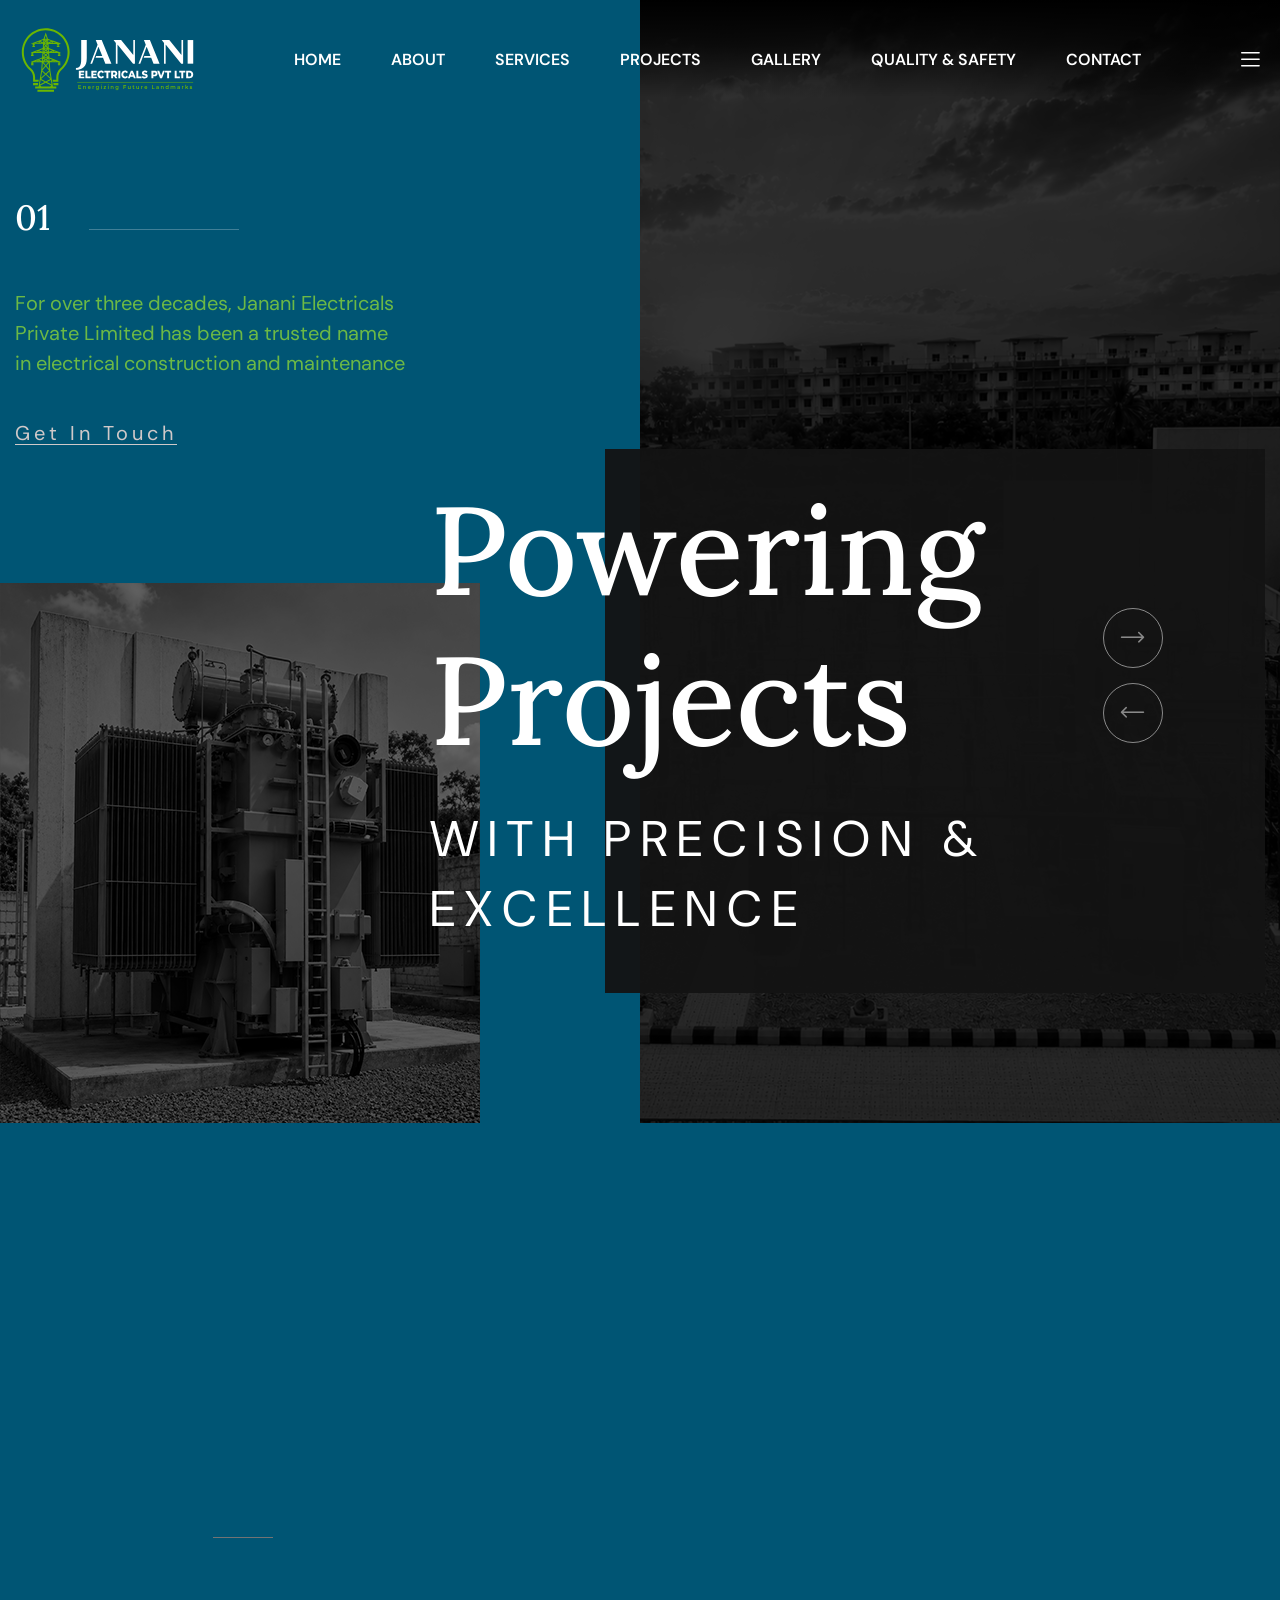
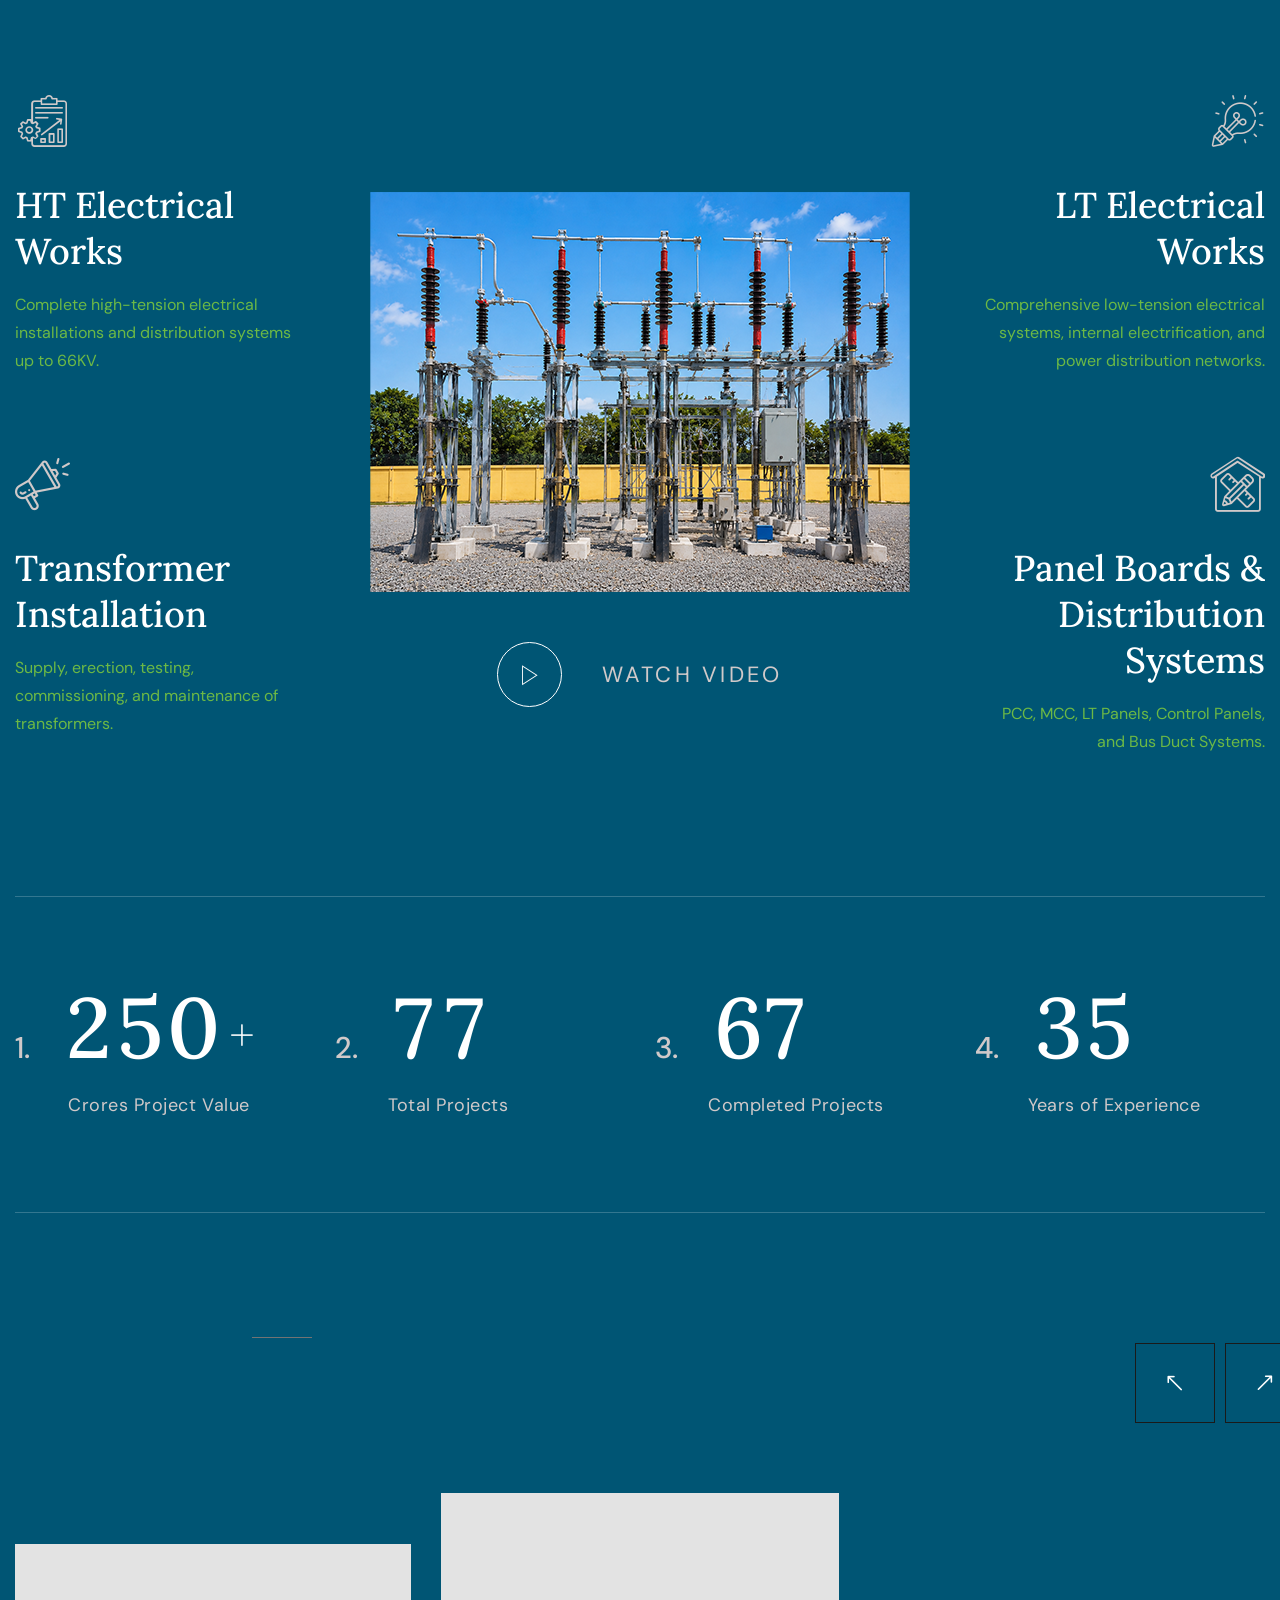
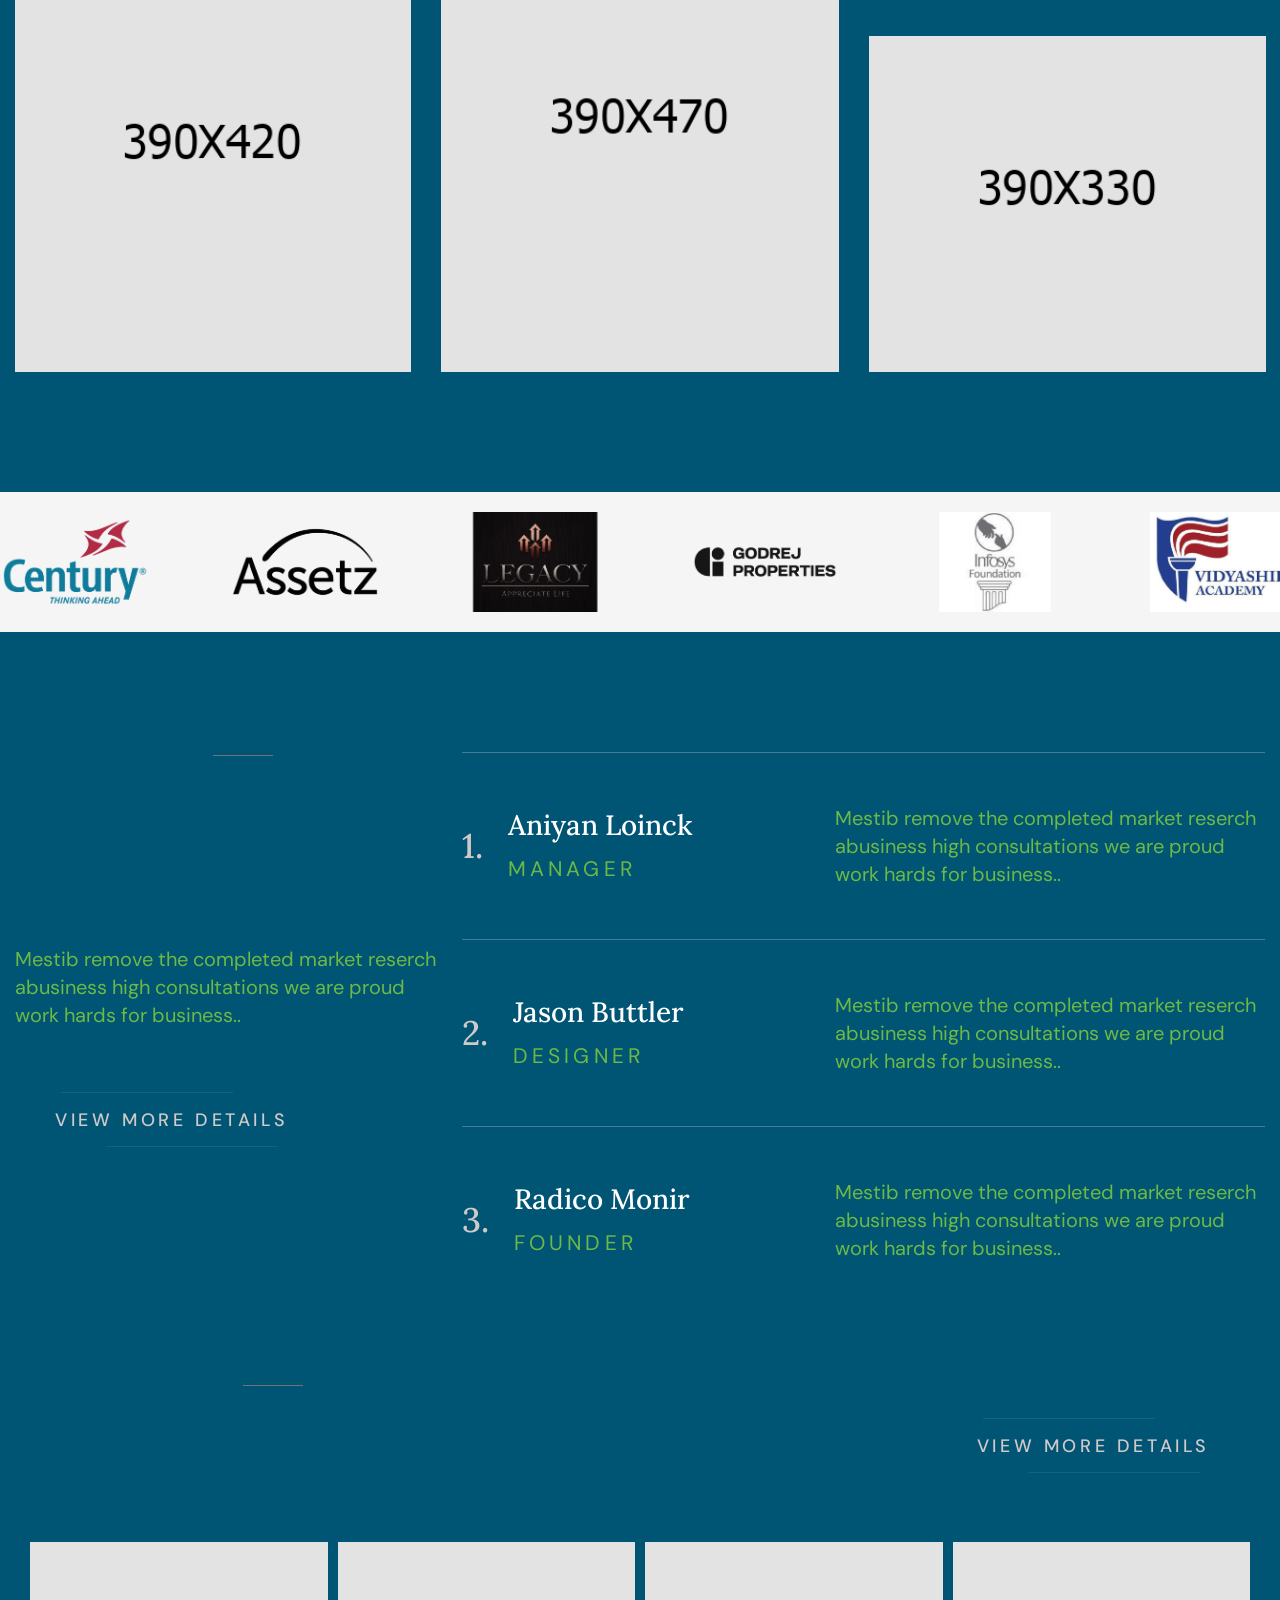
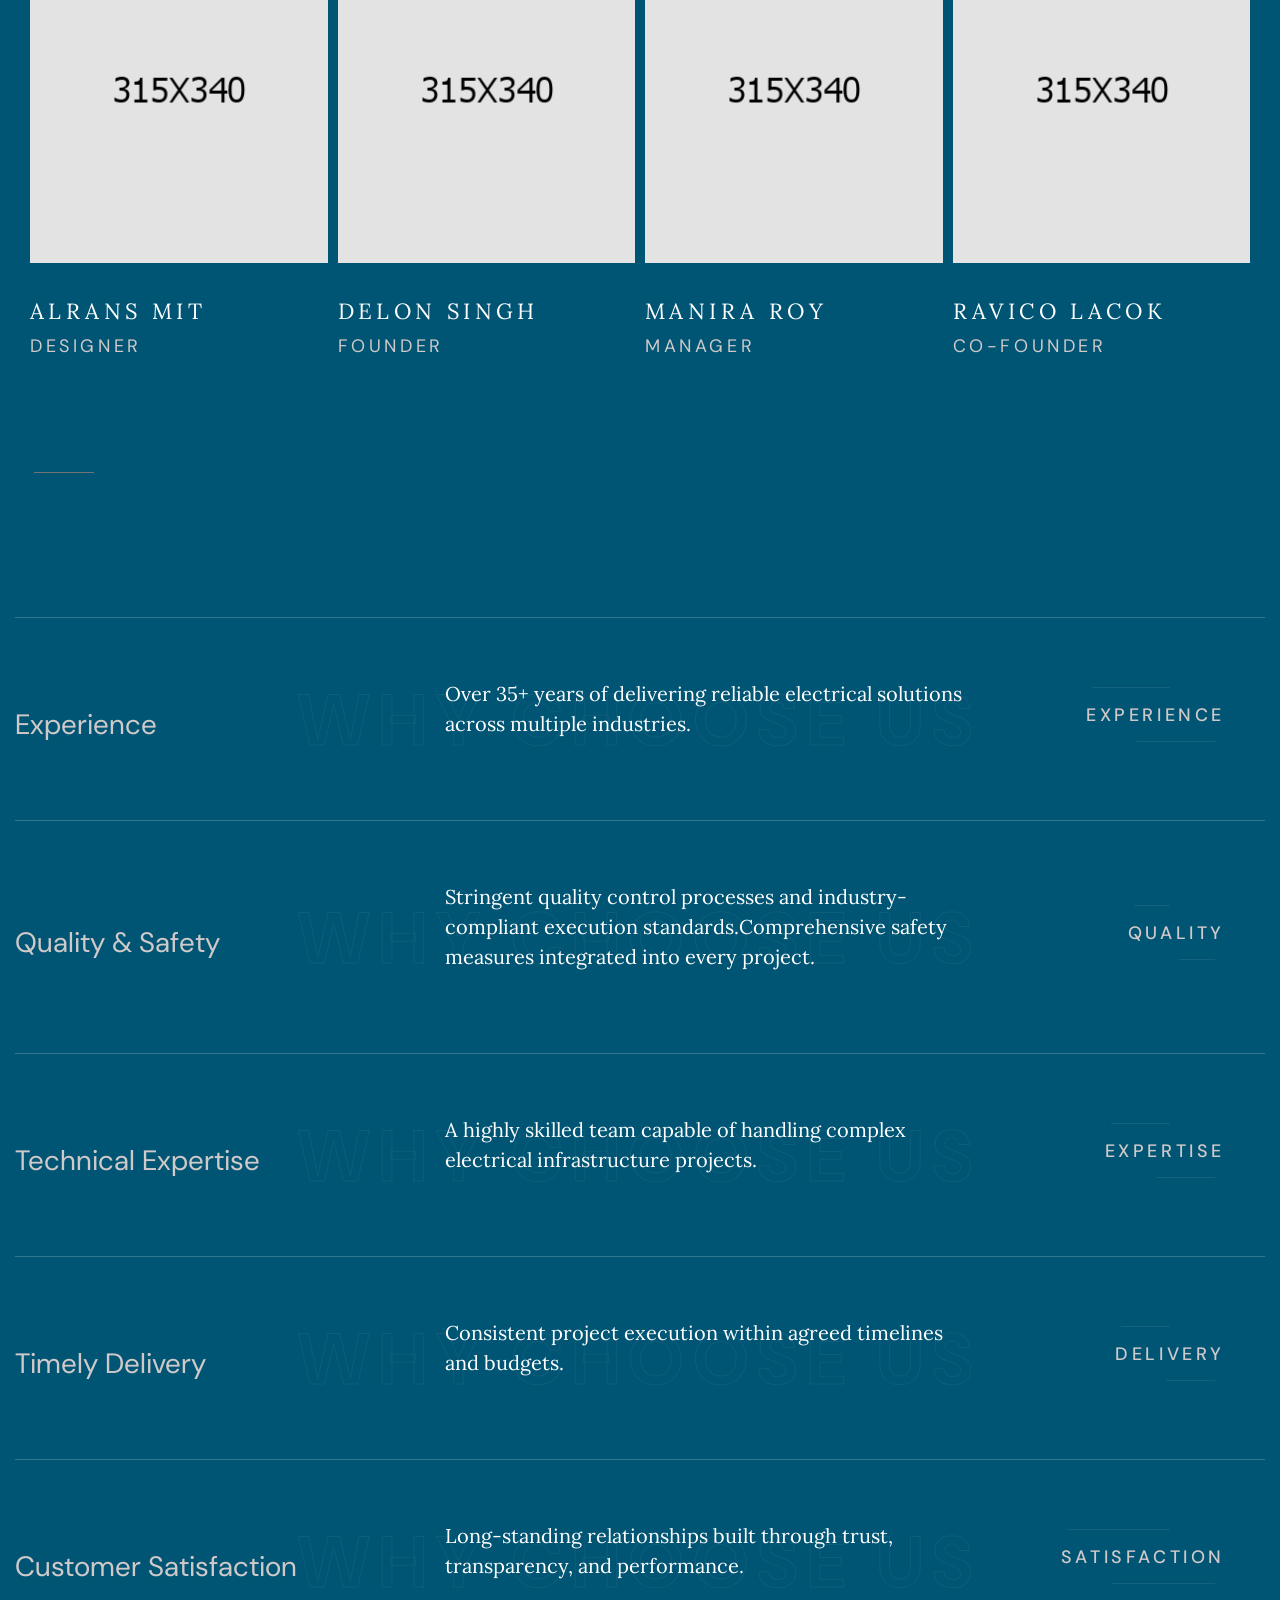
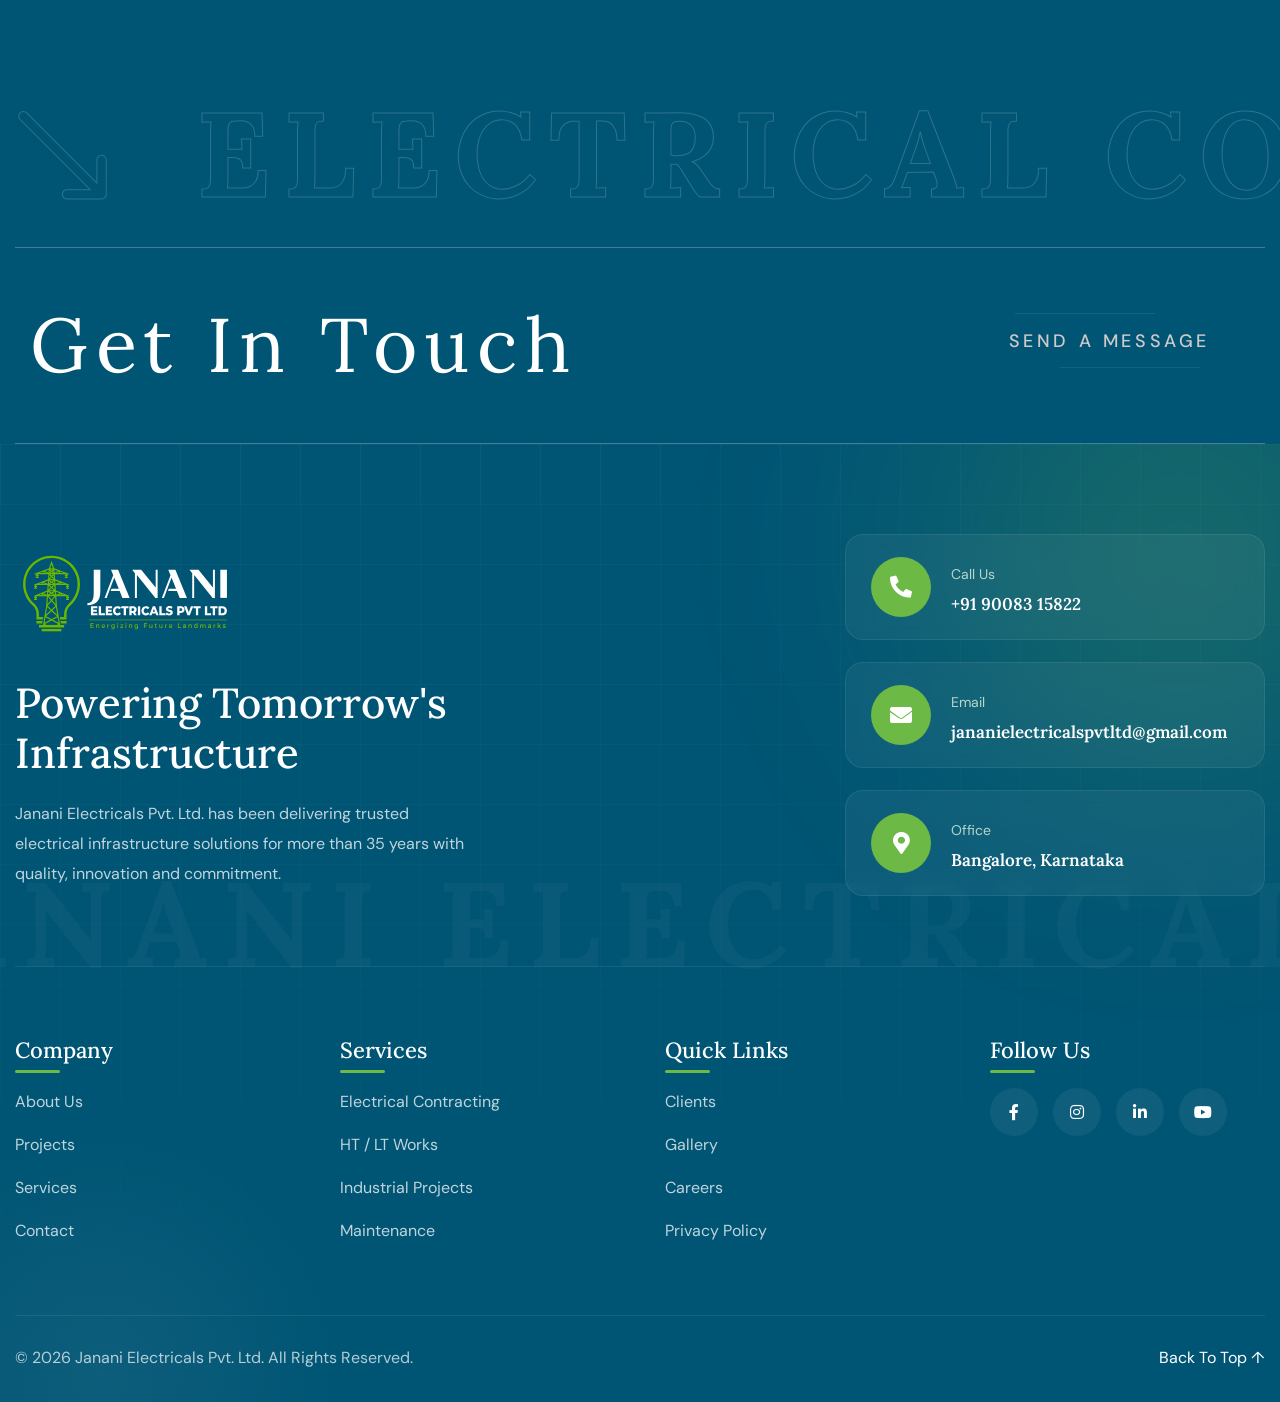
==== commit 8b1c3ff3: "upload" ====
--- a/index.html
+++ b/index.html
@@ -261,7 +261,7 @@
                         <a href="portfolio.html">Projects</a>
                       </li>
                       <li>
-                        <a href="services.html">Gallery</a>
+                        <a href="gallery.html">Gallery</a>
                       </li>
 
                       <li>
@@ -329,15 +329,11 @@
             <div class="swiper-slide">
               <div
                 class="image-layer"
-                style="
-                  background-image: url(assets/images/slides/slider-v2-img1.jpg);
-                "
+                style="background-image: url(assets/images/slides/slider1.png)"
               ></div>
               <div
                 class="main-slider-two__bg"
-                style="
-                  background-image: url(assets/images/slides/slider-v2-img2.jpg);
-                "
+                style="background-image: url(assets/images/slides/slider2.png)"
               ></div>
               <div class="auto-container">
                 <div class="main-slider-two__single">
@@ -375,15 +371,11 @@
             <div class="swiper-slide">
               <div
                 class="image-layer"
-                style="
-                  background-image: url(assets/images/slides/slider-v2-img3.jpg);
-                "
+                style="background-image: url(assets/images/slides/slider.png)"
               ></div>
               <div
                 class="main-slider-two__bg"
-                style="
-                  background-image: url(assets/images/slides/slider-v2-img4.jpg);
-                "
+                style="background-image: url(assets/images/slides/slides.png)"
               ></div>
               <div class="auto-container">
                 <div class="main-slider-two__single">
@@ -423,15 +415,11 @@
             <div class="swiper-slide">
               <div
                 class="image-layer"
-                style="
-                  background-image: url(assets/images/slides/slider-v2-img1.jpg);
-                "
+                style="background-image: url(assets/images/slides/slidesrs.png)"
               ></div>
               <div
                 class="main-slider-two__bg"
-                style="
-                  background-image: url(assets/images/slides/slider-v2-img2.jpg);
-                "
+                style="background-image: url(assets/images/slides/slidep.png)"
               ></div>
               <div class="auto-container">
                 <div class="main-slider-two__single">
@@ -506,10 +494,7 @@
               <div class="services-two__inner">
                 <div class="services-two__middle-content">
                   <div class="img-box float-bob-y">
-                    <img
-                      src="assets/images/resources/services-v2-img1.jpg"
-                      alt=""
-                    />
+                    <img src="assets/images/resources/vc.png" alt="" />
                   </div>
 
                   <div class="services-two__video">
@@ -839,7 +824,10 @@
       <!--End Gallery Two -->
 
       <!-- ===================== Clients Marquee ===================== -->
-      <div class="brand-marquee">
+      <div
+        class="brand-marquee"
+        style="background-color: #f5f5f5; padding: 20px 0"
+      >
         <div class="marquee">
           <div class="marquee-track">
             <div class="brand-item">
@@ -856,59 +844,58 @@
 
             <!-- Duplicate logos -->
             <div class="brand-item">
+              <img src="assets/images/brand/brand-1-4.png" />
+            </div>
+
+            <div class="brand-item">
+              <img src="assets/images/brand/brand-1-5.png" />
+            </div>
+            <div class="brand-item">
+              <img src="assets/images/brand/Untitled-5-06.png" />
+            </div>
+            <div class="brand-item">
+              <img src="assets/images/brand/Untitled-5-07.png" />
+            </div>
+            <div class="brand-item">
+              <img src="assets/images/brand/Untitled-5-08.png" />
+            </div>
+            <div class="brand-item">
+              <img src="assets/images/brand/Untitled-5-09.png" />
+            </div>
+            <div class="brand-item">
               <img src="assets/images/brand/brand-1-1.png" />
             </div>
 
             <div class="brand-item">
               <img src="assets/images/brand/brand-1-2.png" />
             </div>
-            <div class="brand-item">
-              <img src="assets/images/brand/brand-1-2.png" />
-            </div>
-            <div class="brand-item">
-              <img src="assets/images/brand/brand-1-2.png" />
-            </div>
-            <div class="brand-item">
-              <img src="assets/images/brand/brand-1-2.png" />
-            </div>
-            <div class="brand-item">
-              <img src="assets/images/brand/brand-1-2.png" />
-            </div>
-            <div class="brand-item">
-              <img src="assets/images/brand/brand-1-2.png" />
-            </div>
-            <div class="brand-item">
-              <img src="assets/images/brand/brand-1-2.png" />
-            </div>
-            <div class="brand-item">
-              <img src="assets/images/brand/brand-1-2.png" />
-            </div>
-            <div class="brand-item">
-              <img src="assets/images/brand/brand-1-2.png" />
-            </div>
-            <div class="brand-item">
-              <img src="assets/images/brand/brand-1-2.png" />
-            </div>
-            <div class="brand-item">
-              <img src="assets/images/brand/brand-1-2.png" />
-            </div>
-            <div class="brand-item">
-              <img src="assets/images/brand/brand-1-2.png" />
-            </div>
-            <div class="brand-item">
-              <img src="assets/images/brand/brand-1-2.png" />
-            </div>
-            <div class="brand-item">
-              <img src="assets/images/brand/brand-1-2.png" />
-            </div>
-            <div class="brand-item">
-              <img src="assets/images/brand/brand-1-2.png" />
-            </div>
-            <div class="brand-item">
-              <img src="assets/images/brand/brand-1-2.png" />
-            </div>
-            <div class="brand-item">
-              <img src="assets/images/brand/brand-1-2.png" />
+
+            <div class="brand-item">
+              <img src="assets/images/brand/brand-1-3.png" />
+            </div>
+            <div class="brand-item">
+              <img src="assets/images/brand/godrej.png" />
+            </div>
+
+            <!-- Duplicate logos -->
+            <div class="brand-item">
+              <img src="assets/images/brand/brand-1-4.png" />
+            </div>
+
+            <div class="brand-item">
+              <img src="assets/images/brand/brand-1-5.png" />
+            </div>
+            <div class="brand-item">
+              <img src="assets/images/brand/Untitled-5-06.png" />
+            </div>
+            <div class="brand-item">
+              <img src="assets/images/brand/Untitled-5-07.png" />
+            </div>
+            <div class="brand-item">
+              <img src="assets/images/brand/Untitled-5-08.png" />
+            </div>
+            <div class="brand-item">
+              <img src="assets/images/brand/Untitled-5-09.png" />
             </div>
           </div>
         </div>
@@ -1411,116 +1398,6 @@
         </div>
       </section>
       <!--Feature One End-->
-
-      <!--Start Blog Two -->
-      <section class="blog-two">
-        <div class="container">
-          <div class="blog-two__top">
-            <div class="sec-title tg-heading-subheading animation-style2">
-              <div class="sec-title__tagline">
-                <p class="tg-element-title">new updates</p>
-                <div class="border-box"></div>
-              </div>
-              <h2 class="sec-title__title tg-element-title">
-                Latest Our Blogs
-              </h2>
-            </div>
-
-            <div class="text-box">
-              <p>
-                Mestib removes the completed market reserches our abusiness high
-                consultations we are prouds of the work hards for business..
-              </p>
-            </div>
-          </div>
-
-          <div class="blog-two__bottom">
-            <div class="row">
-              <!--Start Blog Two Single-->
-              <div
-                class="col-xl-4 wow fadeInLeft"
-                data-wow-delay="0ms"
-                data-wow-duration="1500ms"
-              >
-                <div class="blog-two__single">
-                  <div class="blog-two__single-content style2">
-                    <p>June 21 . 2023</p>
-                    <h3>
-                      <a href="#"
-                        >Bring the tables win survival <br />
-                        strategies</a
-                      >
-                    </h3>
-                    <div class="text-box">
-                      <p>
-                        Mestib remove the completed market reserche our
-                        abusiness high prouds the work hards business. It is a
-                        long established fact that a reader will be distracted
-                        by the readable
-                      </p>
-                    </div>
-                    <div class="btn-box">
-                      <a href="#"><span class="icon-right-arrow-1"></span></a>
-                    </div>
-                  </div>
-                </div>
-              </div>
-              <!--End Blog Two Single-->
-
-              <!--Start Blog Two Single-->
-              <div
-                class="col-xl-4 wow fadeInRight"
-                data-wow-delay="100ms"
-                data-wow-duration="1500ms"
-              >
-                <div class="blog-two__single">
-                  <div class="blog-two__single-img">
-                    <img src="assets/images/blog/blog-v2-img1.jpg" alt="#" />
-                    <img src="assets/images/blog/blog-v2-img1.jpg" alt="#" />
-                  </div>
-
-                  <div class="blog-two__single-content">
-                    <p>June 21 . 2023</p>
-                    <h3>
-                      <a href="#"
-                        >Bring the tables win survival <br />
-                        strategies</a
-                      >
-                    </h3>
-                  </div>
-                </div>
-              </div>
-              <!--End Blog Two Single-->
-
-              <!--Start Blog Two Single-->
-              <div
-                class="col-xl-4 wow fadeInLeft"
-                data-wow-delay="200ms"
-                data-wow-duration="1500ms"
-              >
-                <div class="blog-two__single">
-                  <div class="blog-two__single-img">
-                    <img src="assets/images/blog/blog-v2-img2.jpg" alt="#" />
-                    <img src="assets/images/blog/blog-v2-img2.jpg" alt="#" />
-                  </div>
-
-                  <div class="blog-two__single-content">
-                    <p>may 17 . 2023</p>
-                    <h3>
-                      <a href="#"
-                        >The quality of life insurance in <br />
-                        the company</a
-                      >
-                    </h3>
-                  </div>
-                </div>
-              </div>
-              <!--End Blog Two Single-->
-            </div>
-          </div>
-        </div>
-      </section>
-      <!--End Blog Two -->
 
       <!--Start Slogan One -->
       <section class="slogan-one">
--- a/assets/css/style.css
+++ b/assets/css/style.css
@@ -31,6 +31,10 @@
   max-width: 1200px;
   padding: 0px 15px;
   margin: 0 auto;
+}
+
+.a {
+  text-decoration: none !important;
 }
 
 .row {
@@ -10534,10 +10538,10 @@
   animation-name: pm-scroll-right;
 }
 .pm-row[data-speed="slow"] .pm-track {
-  animation-duration: 65s;
-}
-.pm-row[data-speed="fast"] .pm-track {
-  animation-duration: 36s;
+  animation-duration: 300s;
+}
+.pm-row[data-speed="normal"] .pm-track {
+  animation-duration: 200s;
 }
 .pm-track.is-paused {
   animation-play-state: paused;
@@ -10994,3 +10998,737 @@
     transform: translateX(-50%);
   }
 }
+
+/* Responsive adjustments */
+.jn-gallery {
+  --jn-teal: #005574;
+  --jn-teal-deep: #005574;
+  --jn-teal-deeper: #005574;
+  --jn-green: #6cb945;
+  --jn-green-dim: #4a8a2f;
+  --jn-cream: #f3efe4;
+  --jn-cream-dim: rgba(243, 239, 228, 0.62);
+  --jn-line: rgba(243, 239, 228, 0.14);
+
+  position: relative;
+  background: linear-gradient(
+    180deg,
+    var(--jn-teal-deeper) 0%,
+    var(--jn-teal-deep) 100%
+  );
+  color: var(--jn-cream);
+  padding: 130px 0 110px;
+  overflow: hidden;
+  font-family: var(--thm-font);
+}
+
+/* faint blueprint grid + vignette */
+.jn-gallery__bg {
+  position: absolute;
+  inset: 0;
+  pointer-events: none;
+  background-image:
+    linear-gradient(var(--jn-line) 1px, transparent 1px),
+    linear-gradient(90deg, var(--jn-line) 1px, transparent 1px);
+  background-size: 48px 48px;
+  -webkit-mask-image: radial-gradient(
+    ellipse 80% 60% at 50% 30%,
+    #000 40%,
+    transparent 100%
+  );
+  mask-image: radial-gradient(
+    ellipse 80% 60% at 50% 30%,
+    #000 40%,
+    transparent 100%
+  );
+  opacity: 0.9;
+}
+
+.jn-gallery .container {
+  position: relative;
+  z-index: 2;
+}
+
+/* ---------- Header ---------- */
+.jn-gallery__head {
+  max-width: 760px;
+  margin-bottom: 56px;
+}
+
+.jn-gallery__tag {
+  display: inline-flex;
+  align-items: center;
+  gap: 10px;
+  margin-bottom: 18px;
+  color: var(--jn-green);
+  font-family: var(--thm-reey-font);
+  font-size: 26px;
+  line-height: 1;
+}
+
+.jn-gallery__tag svg {
+  width: 20px;
+  height: 20px;
+  flex-shrink: 0;
+}
+
+.jn-gallery__tag span.rule {
+  display: inline-block;
+  width: 34px;
+  height: 1px;
+  background: var(--jn-green-dim);
+}
+
+.jn-gallery__heading {
+  font-family: var(--thm-font-2);
+  font-weight: 500;
+  font-size: clamp(34px, 4.4vw, 58px);
+  line-height: 1.12;
+  color: var(--jn-cream);
+  margin: 0 0 26px;
+  overflow: hidden;
+}
+
+.jn-gallery__heading em {
+  font-style: italic;
+  color: var(--jn-green);
+  position: relative;
+}
+
+.jn-gallery__sub {
+  font-family: var(--thm-font);
+  font-size: 15.5px;
+  line-height: 1.7;
+  color: var(--jn-cream-dim);
+  max-width: 480px;
+  margin: 0;
+}
+
+/* ---------- Filters ---------- */
+.jn-gallery__filters {
+  position: relative;
+  display: flex;
+  flex-wrap: wrap;
+  gap: 8px;
+  margin-top: 40px;
+  padding: 6px;
+  border: 1px solid var(--jn-line);
+  border-radius: 40px;
+  width: max-content;
+  max-width: 100%;
+}
+
+.jn-filter-pill__bg {
+  position: absolute;
+  top: 6px;
+  left: 6px;
+  height: 34px; /* fallback; JS sets exact top/left/width/height per button */
+  border-radius: 30px;
+  background: var(--jn-green);
+  z-index: 0;
+  transition: none; /* moved via GSAP */
+}
+
+.jn-filter-pill {
+  position: relative;
+  z-index: 1;
+  background: transparent;
+  border: none;
+  outline: none;
+  padding: 10px 20px;
+  font-family: var(--thm-font);
+  font-size: 12.5px;
+  font-weight: 700;
+  letter-spacing: 0.08em;
+  text-transform: uppercase;
+  color: var(--jn-cream-dim);
+  white-space: nowrap;
+  cursor: pointer;
+  transition: color 0.35s ease;
+}
+
+.jn-filter-pill.is-active {
+  color: var(--jn-teal-deeper);
+}
+
+.jn-filter-pill:hover:not(.is-active) {
+  color: var(--jn-cream);
+}
+
+/* ---------- Marquee ---------- */
+.jn-marquee {
+  border-top: 1px dashed var(--jn-line);
+  border-bottom: 1px dashed var(--jn-line);
+  overflow: hidden;
+  margin: 46px 0 44px;
+  padding: 13px 0;
+}
+
+.jn-marquee__track {
+  display: flex;
+  width: max-content;
+  animation: jn-marquee 26s linear infinite;
+}
+
+.jn-gallery:hover .jn-marquee__track {
+  animation-play-state: running;
+}
+
+.jn-marquee__track span {
+  display: inline-flex;
+  align-items: center;
+  font-family: var(--thm-font-2);
+  font-style: italic;
+  font-size: 15px;
+  color: var(--jn-cream-dim);
+  white-space: nowrap;
+  padding: 0 22px;
+}
+
+.jn-marquee__track span::after {
+  content: "";
+  width: 5px;
+  height: 5px;
+  margin-left: 22px;
+  border-radius: 50%;
+  background: var(--jn-green);
+  display: inline-block;
+}
+
+@keyframes jn-marquee {
+  from {
+    transform: translateX(0);
+  }
+  to {
+    transform: translateX(-50%);
+  }
+}
+
+/* ---------- Grid ---------- */
+.jn-grid {
+  display: grid;
+  grid-template-columns: repeat(4, 1fr);
+  grid-auto-rows: 180px;
+  grid-auto-flow: dense;
+  gap: 16px;
+}
+
+.jn-tile {
+  position: relative;
+  grid-column: span 1;
+  grid-row: span 1;
+  border-radius: 3px;
+  overflow: hidden;
+  background: var(--jn-teal-deeper);
+  cursor: pointer;
+}
+
+.jn-tile:focus-visible {
+  outline: 2px solid var(--jn-green);
+  outline-offset: 3px;
+}
+
+.jn-tile--lg {
+  grid-column: span 2;
+  grid-row: span 2;
+}
+.jn-tile--wide {
+  grid-column: span 2;
+  grid-row: span 1;
+}
+.jn-tile--tall {
+  grid-column: span 1;
+  grid-row: span 2;
+}
+
+.jn-tile__media {
+  position: absolute;
+  inset: 0;
+}
+
+.jn-tile__img {
+  width: 100%;
+  height: 100%;
+  object-fit: cover;
+  display: block;
+  filter: grayscale(1) brightness(0.75) contrast(1.05);
+  transform: scale(1.001);
+  transition:
+    filter 0.7s ease,
+    transform 0.9s cubic-bezier(0.22, 1, 0.36, 1);
+}
+
+.jn-tile__duotone {
+  position: absolute;
+  inset: 0;
+  background: linear-gradient(
+    155deg,
+    rgba(0, 85, 116, 0.92) 0%,
+    rgba(1, 31, 44, 0.55) 100%
+  );
+  mix-blend-mode: color;
+  opacity: 0.9;
+  transition: opacity 0.7s ease;
+}
+
+.jn-tile__scrim {
+  position: absolute;
+  inset: 0;
+  background: linear-gradient(
+    0deg,
+    rgba(1, 31, 44, 0.92) 0%,
+    rgba(1, 31, 44, 0.15) 46%,
+    rgba(1, 31, 44, 0) 68%
+  );
+}
+
+/* CAD-style corner brackets */
+.jn-tile__corner {
+  position: absolute;
+  width: 22px;
+  height: 22px;
+  opacity: 0;
+  transition:
+    opacity 0.4s ease,
+    transform 0.5s cubic-bezier(0.22, 1, 0.36, 1);
+}
+.jn-tile__corner--tl {
+  top: 10px;
+  left: 10px;
+  border-top: 2px solid var(--jn-green);
+  border-left: 2px solid var(--jn-green);
+  transform: translate(6px, 6px);
+}
+.jn-tile__corner--tr {
+  top: 10px;
+  right: 10px;
+  border-top: 2px solid var(--jn-green);
+  border-right: 2px solid var(--jn-green);
+  transform: translate(-6px, 6px);
+}
+.jn-tile__corner--bl {
+  bottom: 10px;
+  left: 10px;
+  border-bottom: 2px solid var(--jn-green);
+  border-left: 2px solid var(--jn-green);
+  transform: translate(6px, -6px);
+}
+.jn-tile__corner--br {
+  bottom: 10px;
+  right: 10px;
+  border-bottom: 2px solid var(--jn-green);
+  border-right: 2px solid var(--jn-green);
+  transform: translate(-6px, -6px);
+}
+
+/* Drawing-number tag + leader line, top-left */
+.jn-tile__tag {
+  position: absolute;
+  top: 18px;
+  left: 18px;
+  display: flex;
+  align-items: center;
+  gap: 8px;
+  z-index: 3;
+  opacity: 0;
+  transform: translateY(-6px);
+  transition:
+    opacity 0.4s ease 0.05s,
+    transform 0.4s ease 0.05s;
+}
+
+.jn-tile__tag .code {
+  font-family: var(--thm-font);
+  font-size: 10.5px;
+  font-weight: 700;
+  letter-spacing: 0.09em;
+  color: var(--jn-teal-deeper);
+  background: var(--jn-green);
+  padding: 3px 8px;
+  border-radius: 2px;
+}
+
+.jn-tile__tag .leader {
+  height: 1px;
+  width: 0;
+  background: var(--jn-green);
+  transition: width 0.5s ease 0.1s;
+}
+
+.jn-tile:hover .jn-tile__tag .leader {
+  width: 26px;
+}
+
+.jn-tile__info {
+  position: absolute;
+  left: 18px;
+  right: 18px;
+  bottom: 16px;
+  z-index: 3;
+}
+
+.jn-tile__title {
+  font-family: var(--thm-font);
+  font-weight: 700;
+  font-size: 16.5px;
+  line-height: 1.3;
+  color: var(--jn-cream);
+  margin: 0 0 4px;
+}
+
+.jn-tile--sm .jn-tile__title {
+  font-size: 14.5px;
+}
+
+.jn-tile__meta {
+  display: flex;
+  align-items: center;
+  gap: 8px;
+  font-family: var(--thm-font-2);
+  font-style: italic;
+  font-size: 12.5px;
+  color: var(--jn-green);
+  max-height: 0;
+  opacity: 0;
+  overflow: hidden;
+  transition:
+    max-height 0.45s ease,
+    opacity 0.4s ease;
+}
+
+.jn-tile__arrow {
+  position: absolute;
+  right: 16px;
+  bottom: 16px;
+  width: 30px;
+  height: 30px;
+  border-radius: 50%;
+  border: 1px solid rgba(243, 239, 228, 0.4);
+  display: flex;
+  align-items: center;
+  justify-content: center;
+  opacity: 0;
+  transform: translateY(6px) rotate(-45deg);
+  transition:
+    opacity 0.4s ease,
+    transform 0.45s cubic-bezier(0.22, 1, 0.36, 1),
+    background 0.3s ease,
+    border-color 0.3s ease;
+}
+
+.jn-tile__arrow svg {
+  width: 13px;
+  height: 13px;
+  stroke: var(--jn-cream);
+}
+
+/* Hover state */
+.jn-tile:hover .jn-tile__img {
+  filter: grayscale(0) brightness(0.92) contrast(1.05);
+  transform: scale(1.06);
+}
+.jn-tile:hover .jn-tile__duotone {
+  opacity: 0.28;
+}
+.jn-tile:hover .jn-tile__corner {
+  opacity: 1;
+}
+.jn-tile:hover .jn-tile__corner--tl {
+  transform: translate(0, 0);
+}
+.jn-tile:hover .jn-tile__corner--tr {
+  transform: translate(0, 0);
+}
+.jn-tile:hover .jn-tile__corner--bl {
+  transform: translate(0, 0);
+}
+.jn-tile:hover .jn-tile__corner--br {
+  transform: translate(0, 0);
+}
+.jn-tile:hover .jn-tile__tag {
+  opacity: 1;
+  transform: translateY(0);
+}
+.jn-tile:hover .jn-tile__meta {
+  max-height: 24px;
+  opacity: 1;
+  margin-top: 4px;
+}
+.jn-tile:hover .jn-tile__arrow {
+  opacity: 1;
+  transform: translateY(0) rotate(0deg);
+  background: var(--jn-green);
+  border-color: var(--jn-green);
+}
+.jn-tile:hover .jn-tile__arrow svg {
+  stroke: var(--jn-teal-deeper);
+}
+
+.jn-tile.is-filtered-out {
+  display: none;
+}
+
+/* Custom cursor follower (desktop, hover-capable only) */
+.jn-cursor {
+  position: fixed;
+  top: 0;
+  left: 0;
+  width: 84px;
+  height: 84px;
+  border-radius: 50%;
+  border: 1px solid var(--jn-green);
+  background: rgba(1, 31, 44, 0.55);
+  backdrop-filter: blur(2px);
+  display: flex;
+  align-items: center;
+  justify-content: center;
+  pointer-events: none;
+  z-index: 9999;
+  opacity: 0;
+  transform: translate(-50%, -50%) scale(0.6);
+  transition:
+    opacity 0.25s ease,
+    transform 0.25s ease;
+}
+
+.jn-cursor span {
+  font-family: var(--thm-font);
+  font-size: 10.5px;
+  font-weight: 700;
+  letter-spacing: 0.12em;
+  text-transform: uppercase;
+  color: var(--jn-cream);
+}
+
+.jn-cursor.is-active {
+  opacity: 1;
+  transform: translate(-50%, -50%) scale(1);
+}
+
+@media (hover: none), (pointer: coarse) {
+  .jn-cursor {
+    display: none;
+  }
+}
+
+/* ---------- Lightbox (opens on tile click) ---------- */
+.jn-lightbox {
+  position: fixed;
+  inset: 0;
+  z-index: 10000;
+  display: flex;
+  align-items: center;
+  justify-content: center;
+  padding: 40px;
+  background: rgba(1, 15, 21, 0.88);
+  backdrop-filter: blur(6px);
+  opacity: 0;
+  visibility: hidden;
+  transition:
+    opacity 0.35s ease,
+    visibility 0s linear 0.35s;
+}
+
+.jn-lightbox.is-open {
+  opacity: 1;
+  visibility: visible;
+  transition: opacity 0.35s ease;
+}
+
+.jn-lightbox__panel {
+  position: relative;
+  width: min(920px, 100%);
+  max-height: 88vh;
+  background: var(--jn-teal-deeper, #011f2c);
+  border: 1px solid var(--jn-line, rgba(243, 239, 228, 0.14));
+  border-radius: 4px;
+  overflow: hidden;
+  display: flex;
+  flex-direction: column;
+  transform: translateY(24px) scale(0.98);
+  transition: transform 0.4s cubic-bezier(0.22, 1, 0.36, 1);
+}
+
+.jn-lightbox.is-open .jn-lightbox__panel {
+  transform: translateY(0) scale(1);
+}
+
+.jn-lightbox__media {
+  position: relative;
+  width: 100%;
+  aspect-ratio: 16 / 10;
+  background: #01141c;
+  flex-shrink: 0;
+}
+
+.jn-lightbox__media img {
+  width: 100%;
+  height: 100%;
+  object-fit: cover;
+  display: block;
+}
+
+.jn-lightbox__corner {
+  position: absolute;
+  width: 26px;
+  height: 26px;
+}
+.jn-lightbox__corner--tl {
+  top: 14px;
+  left: 14px;
+  border-top: 2px solid var(--jn-green, #6cb945);
+  border-left: 2px solid var(--jn-green, #6cb945);
+}
+.jn-lightbox__corner--br {
+  bottom: 14px;
+  right: 14px;
+  border-bottom: 2px solid var(--jn-green, #6cb945);
+  border-right: 2px solid var(--jn-green, #6cb945);
+}
+
+.jn-lightbox__body {
+  padding: 26px 30px 28px;
+  display: flex;
+  align-items: flex-end;
+  justify-content: space-between;
+  gap: 20px;
+  flex-wrap: wrap;
+}
+
+.jn-lightbox__code {
+  display: inline-block;
+  font-family: var(--thm-font, "DM Sans", sans-serif);
+  font-size: 10.5px;
+  font-weight: 700;
+  letter-spacing: 0.09em;
+  color: var(--jn-teal-deeper, #011f2c);
+  background: var(--jn-green, #6cb945);
+  padding: 3px 8px;
+  border-radius: 2px;
+  margin-bottom: 10px;
+}
+
+.jn-lightbox__title {
+  font-family: var(--thm-font, "DM Sans", sans-serif);
+  font-weight: 700;
+  font-size: 21px;
+  color: var(--jn-cream, #f3efe4);
+  margin: 0 0 6px;
+}
+
+.jn-lightbox__meta {
+  font-family: var(--thm-font-2, "Lora", serif);
+  font-style: italic;
+  font-size: 14px;
+  color: var(--jn-green, #6cb945);
+  margin: 0;
+}
+
+.jn-lightbox__nav {
+  display: flex;
+  gap: 8px;
+}
+
+.jn-lightbox__nav button,
+.jn-lightbox__close {
+  font-family: var(--thm-font, "DM Sans", sans-serif);
+  border: 1px solid rgba(243, 239, 228, 0.3);
+  background: transparent;
+  color: var(--jn-cream, #f3efe4);
+  border-radius: 50%;
+  width: 40px;
+  height: 40px;
+  display: flex;
+  align-items: center;
+  justify-content: center;
+  cursor: pointer;
+  transition:
+    background 0.25s ease,
+    border-color 0.25s ease;
+}
+
+.jn-lightbox__nav button:hover,
+.jn-lightbox__close:hover {
+  background: var(--jn-green, #6cb945);
+  border-color: var(--jn-green, #6cb945);
+  color: var(--jn-teal-deeper, #011f2c);
+}
+
+.jn-lightbox__nav svg,
+.jn-lightbox__close svg {
+  width: 15px;
+  height: 15px;
+}
+
+.jn-lightbox__close {
+  position: absolute;
+  top: 16px;
+  right: 16px;
+  z-index: 2;
+  background: rgba(1, 15, 21, 0.55);
+}
+
+@media (max-width: 575px) {
+  .jn-lightbox {
+    padding: 0;
+  }
+  .jn-lightbox__panel {
+    max-height: 100vh;
+    height: 100%;
+    border-radius: 0;
+  }
+  .jn-lightbox__body {
+    padding: 20px;
+  }
+}
+
+/* ---------- Responsive ---------- */
+@media (max-width: 991px) {
+  .jn-grid {
+    grid-template-columns: repeat(2, 1fr);
+  }
+  .jn-tile--lg {
+    grid-column: span 2;
+    grid-row: span 2;
+  }
+}
+
+@media (max-width: 575px) {
+  .jn-gallery {
+    padding: 90px 0 70px;
+  }
+  .jn-grid {
+    grid-template-columns: 1fr;
+    grid-auto-rows: 220px;
+  }
+  .jn-tile,
+  .jn-tile--lg,
+  .jn-tile--wide,
+  .jn-tile--tall {
+    grid-column: span 1;
+    grid-row: span 1;
+  }
+  .jn-gallery__filters {
+    width: 100%;
+    overflow-x: auto;
+    -ms-overflow-style: none;
+    scrollbar-width: none;
+  }
+  .jn-gallery__filters::-webkit-scrollbar {
+    display: none;
+  }
+}
+
+@media (prefers-reduced-motion: reduce) {
+  .jn-marquee__track {
+    animation: none;
+  }
+  .jn-tile__img,
+  .jn-tile__duotone,
+  .jn-tile__corner,
+  .jn-tile__tag,
+  .jn-tile__meta,
+  .jn-tile__arrow {
+    transition: none;
+  }
+}
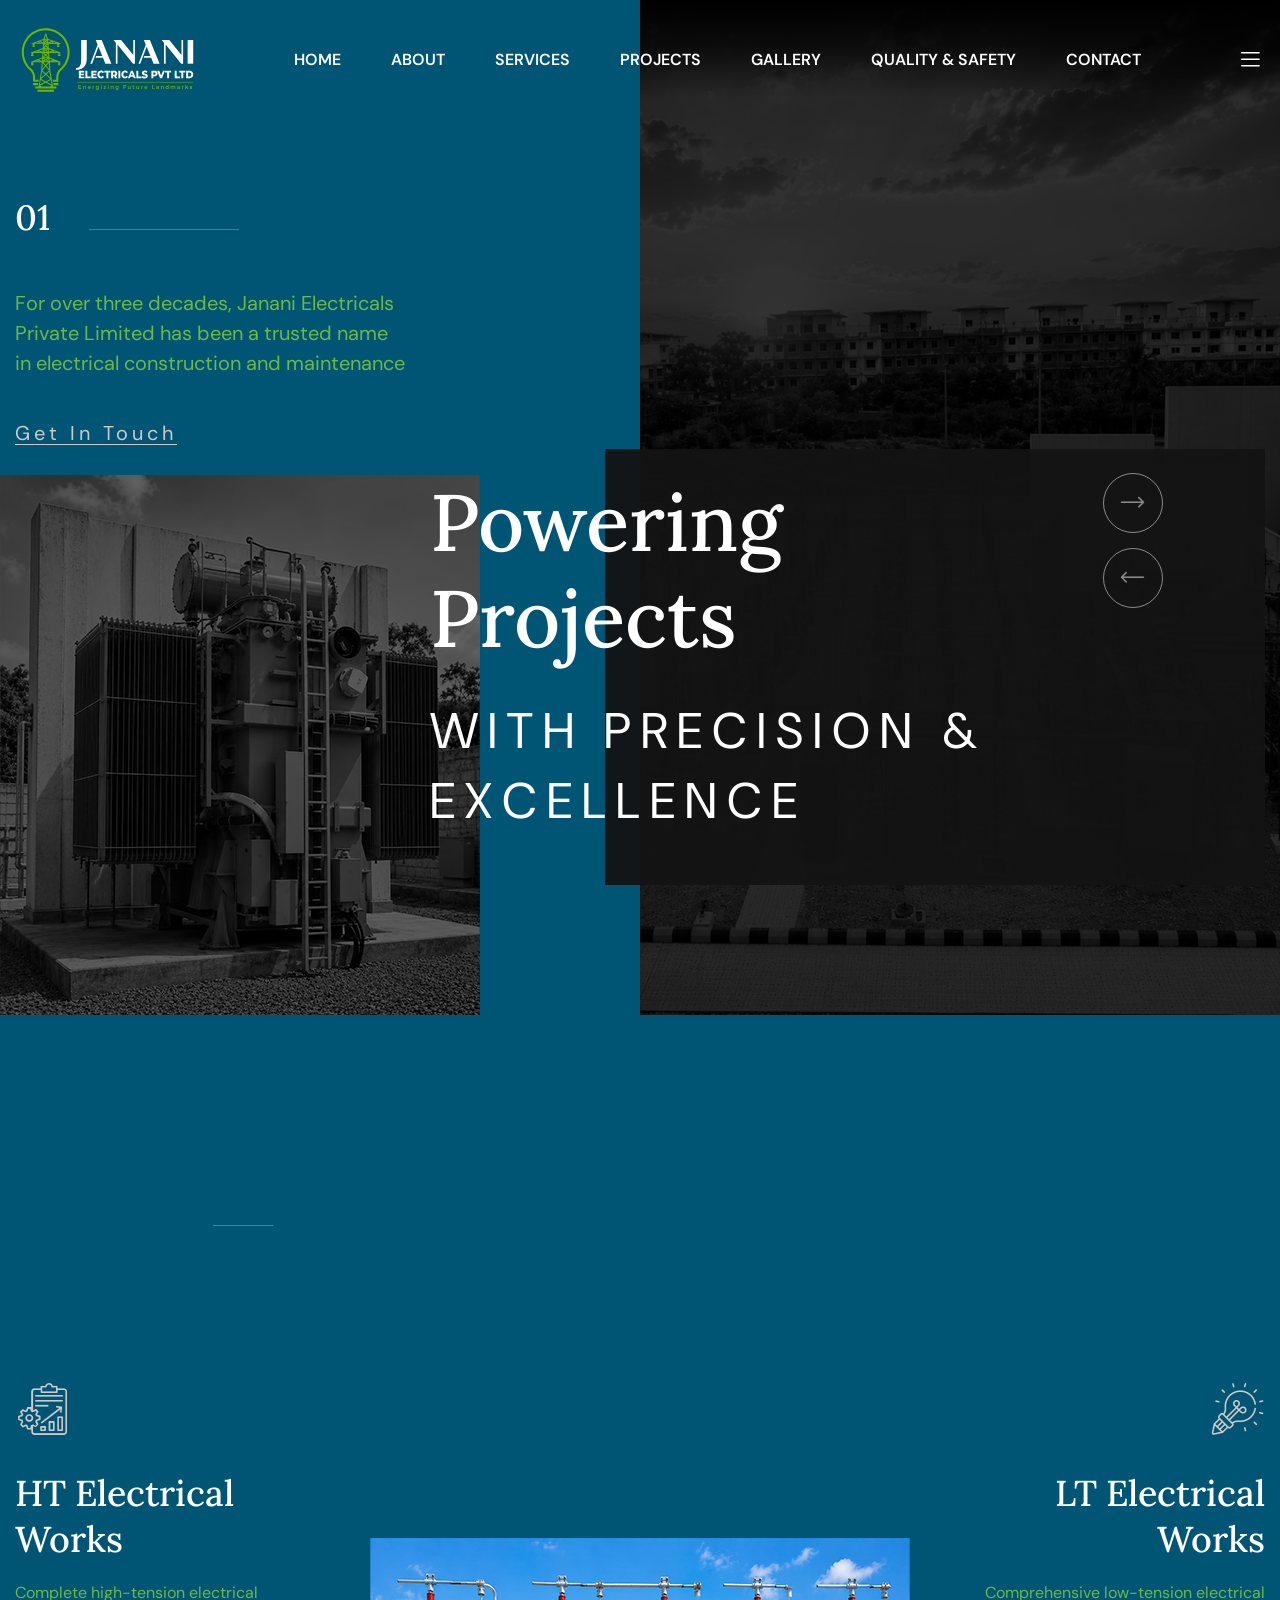
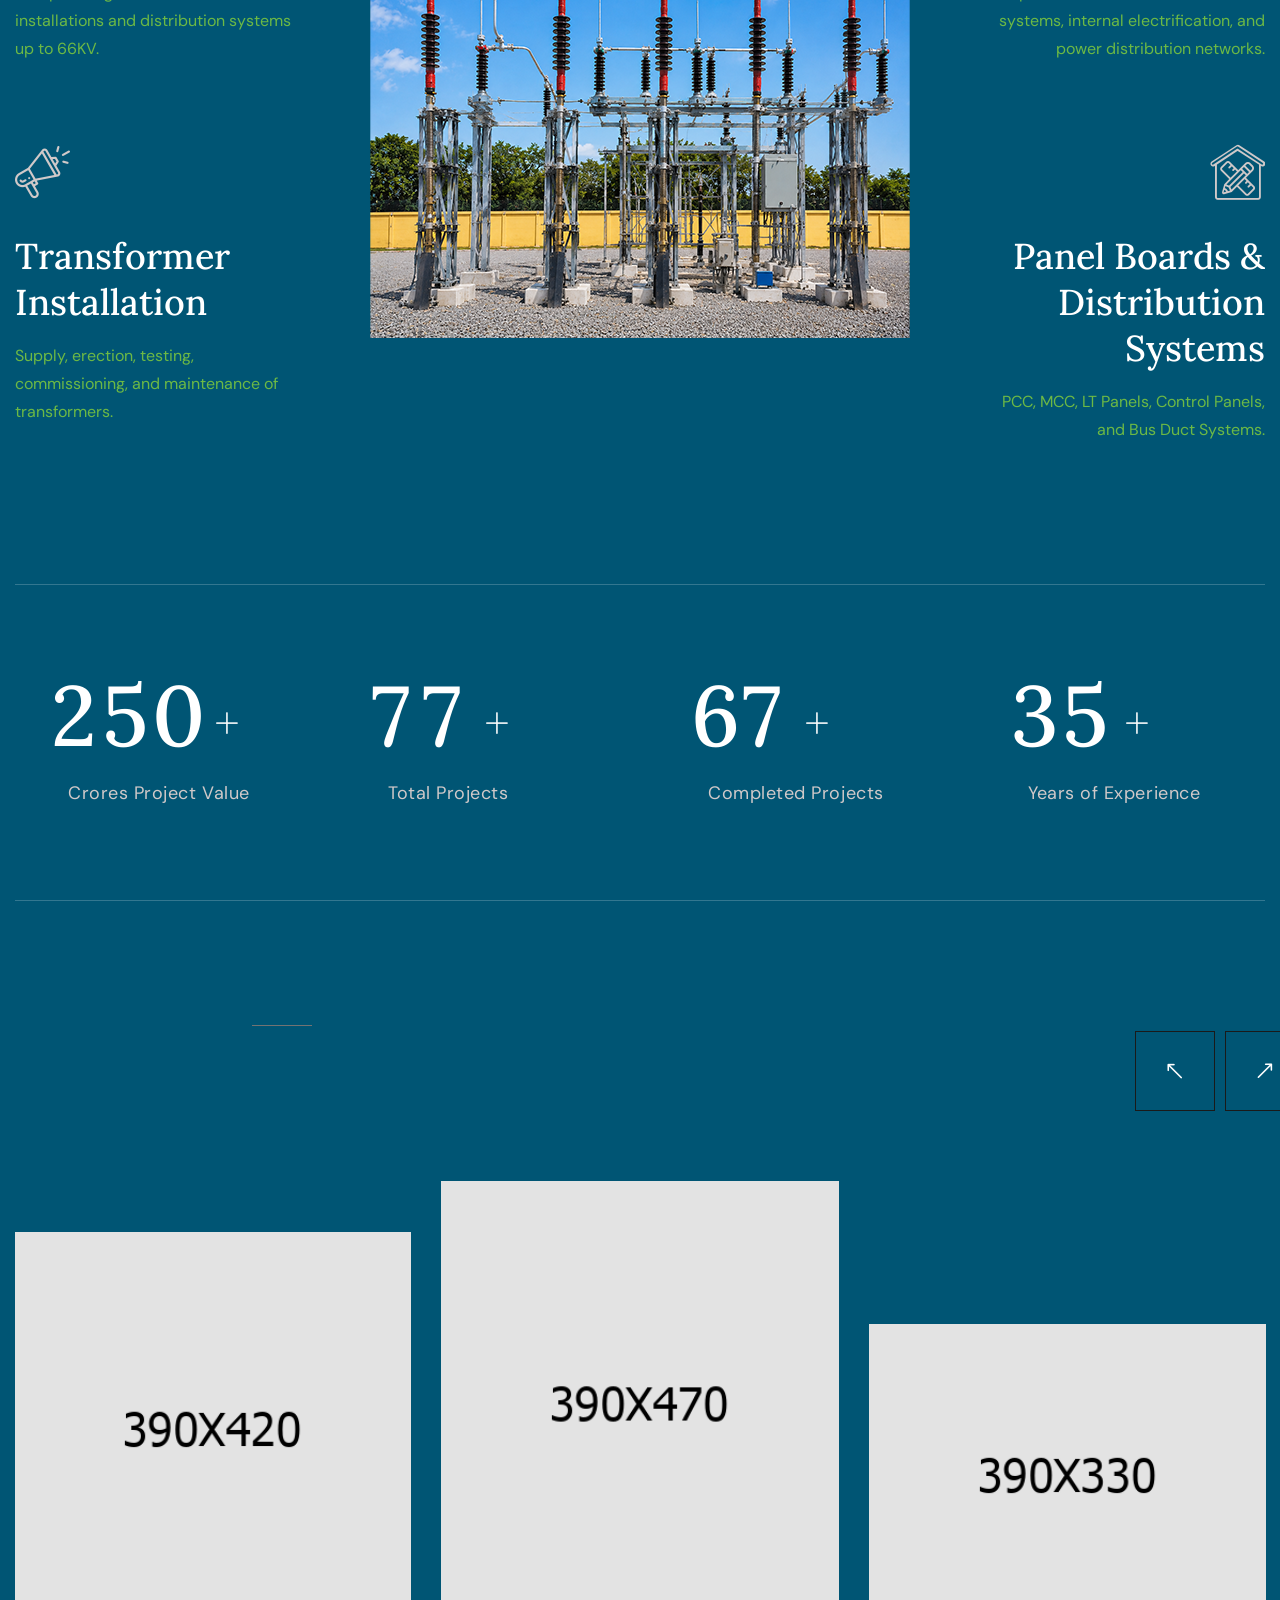
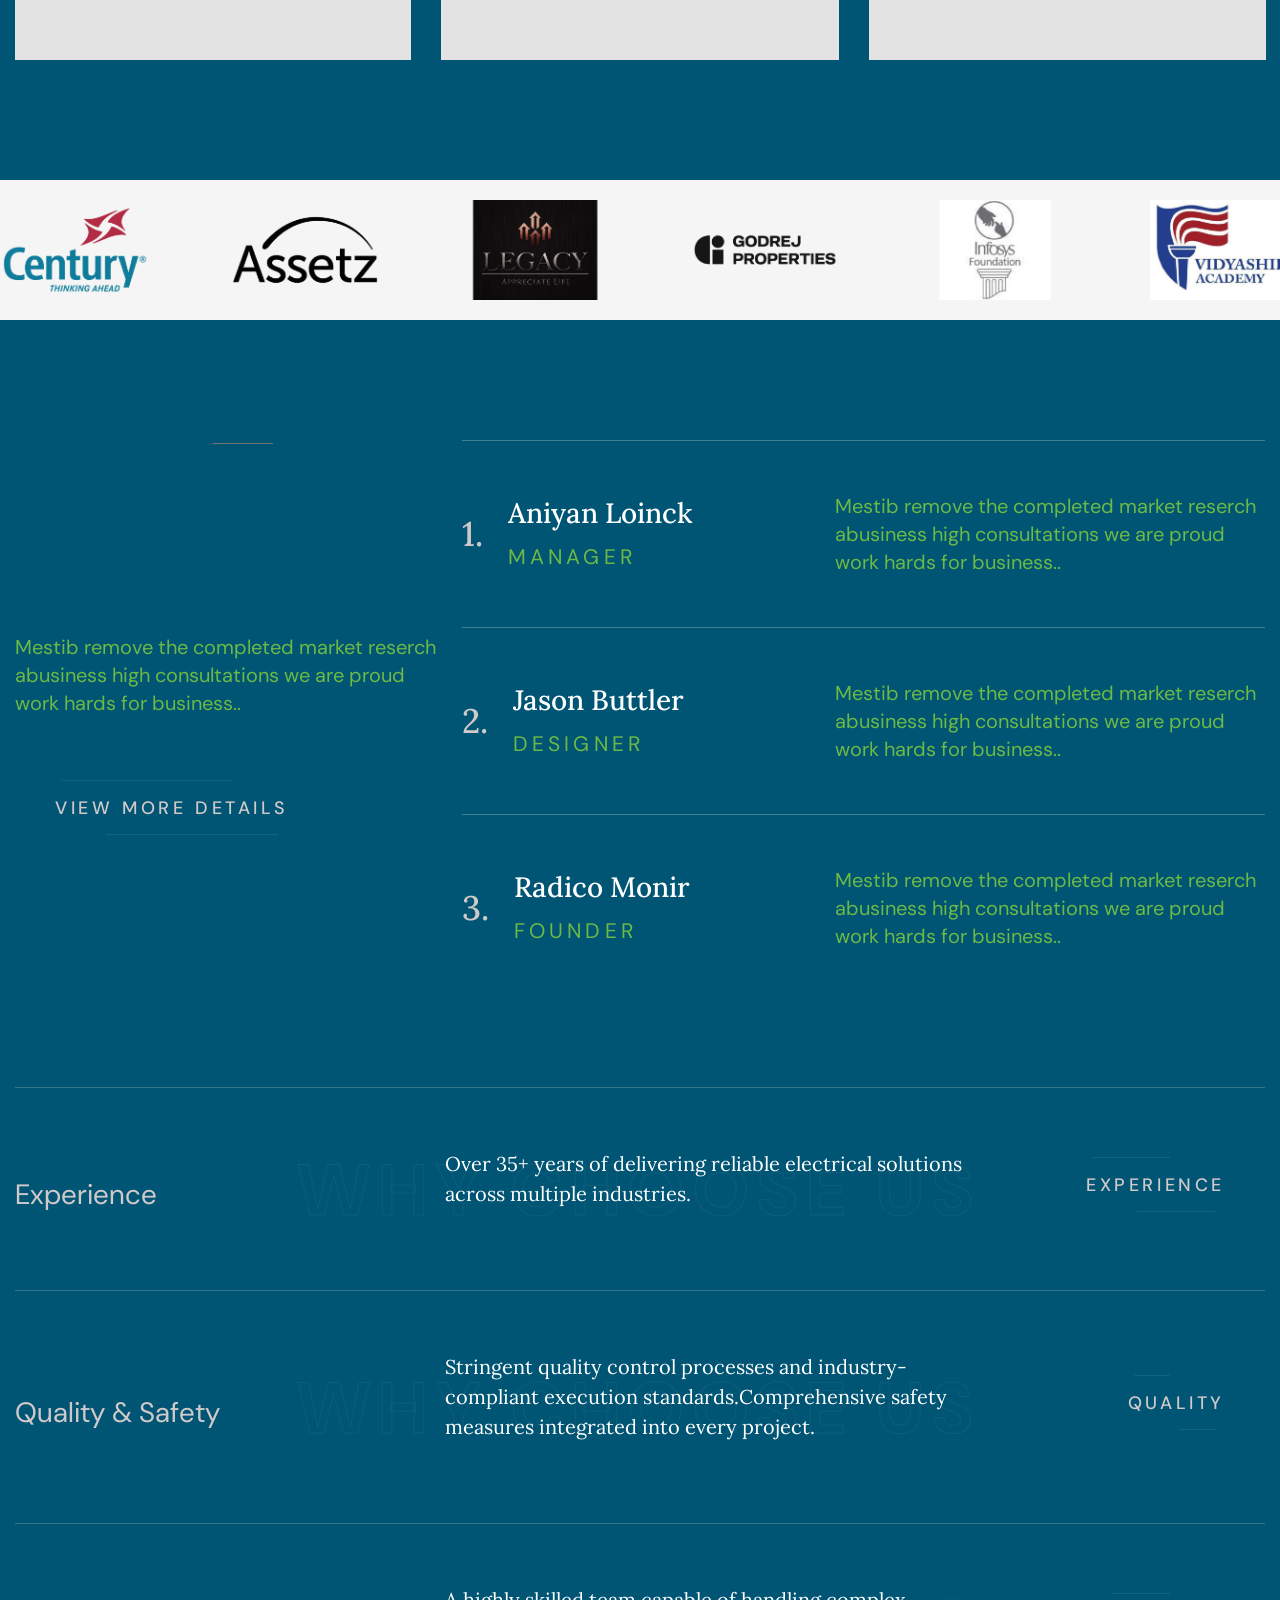
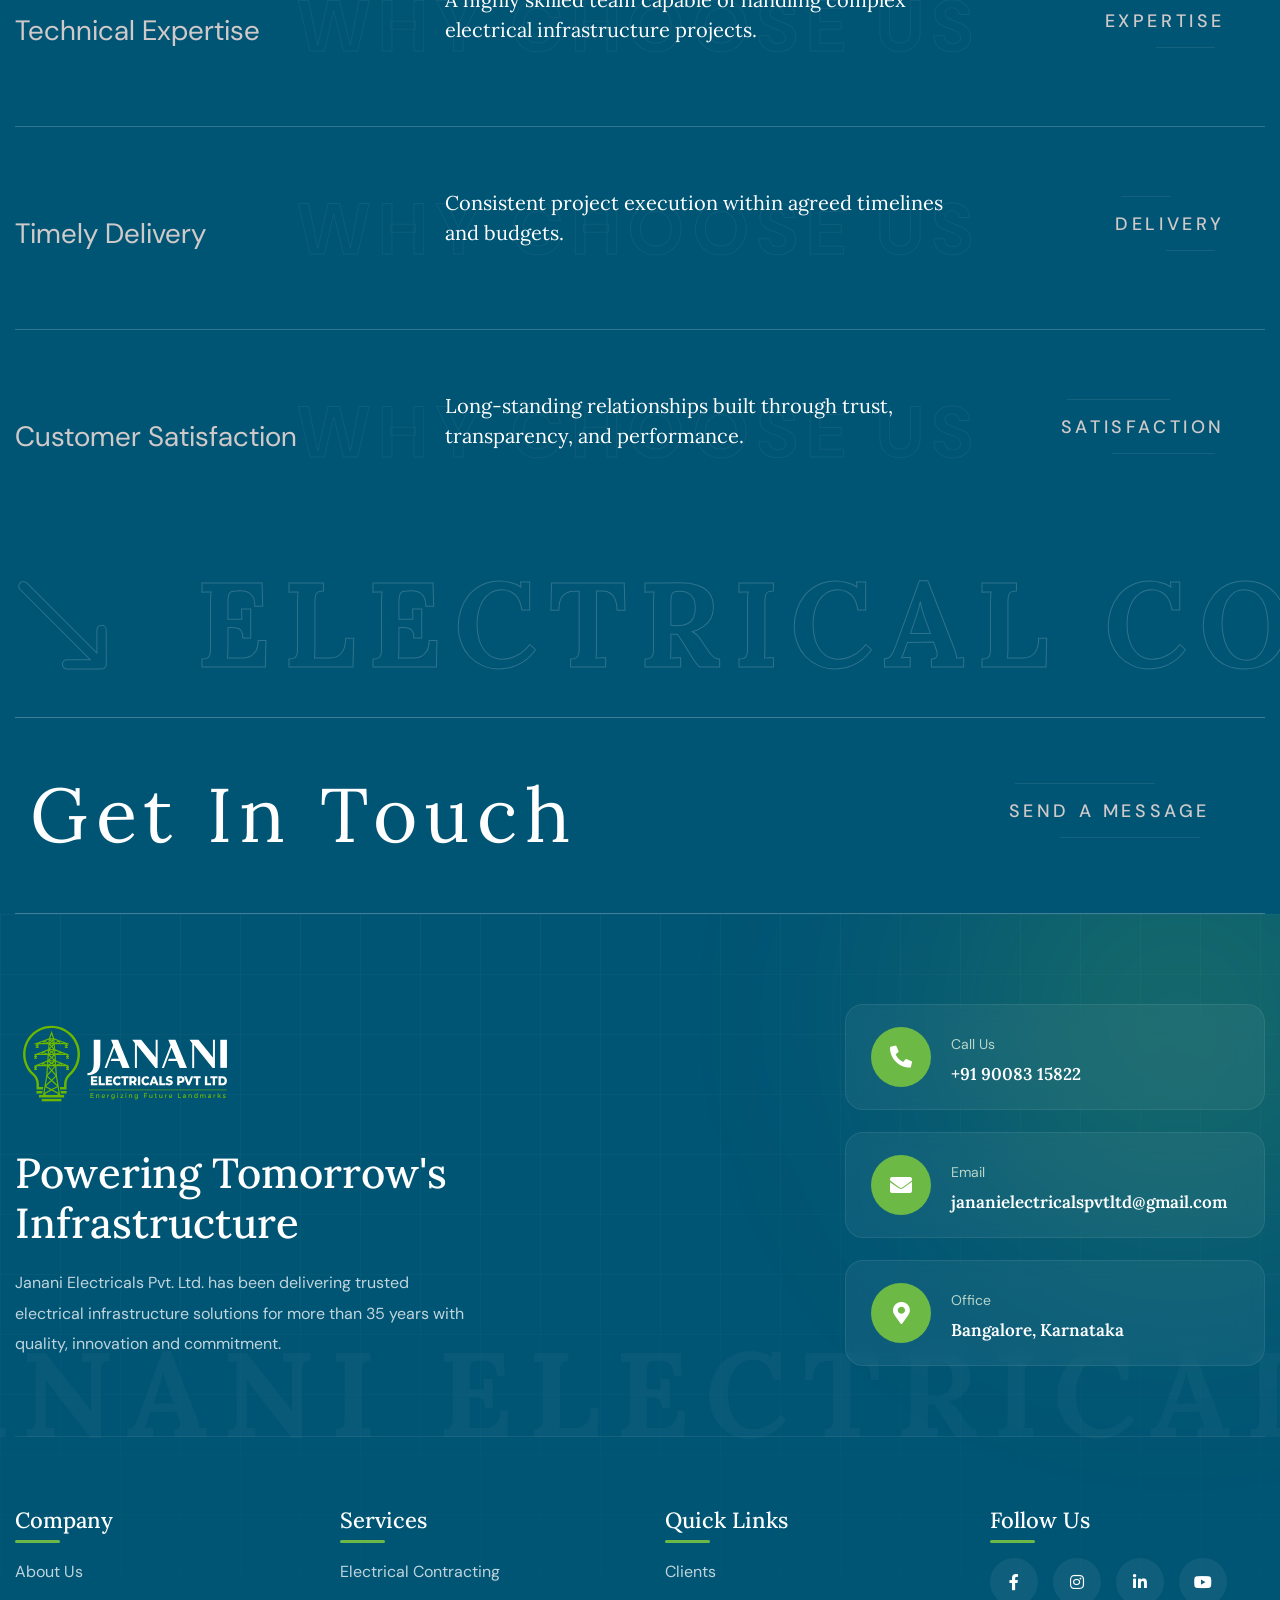
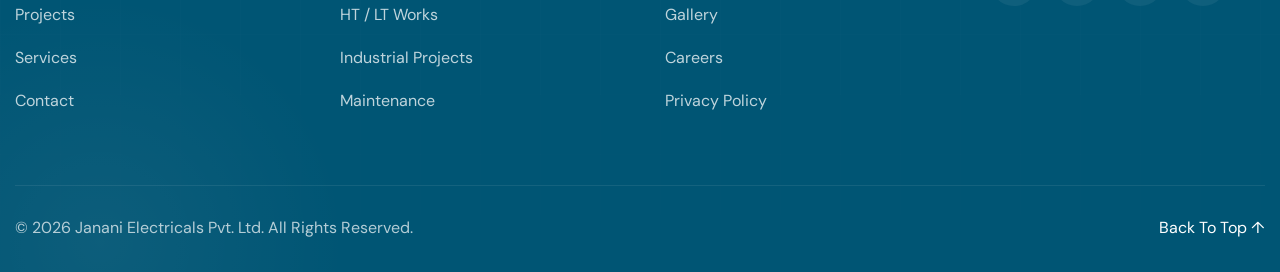
==== commit b22774ed: "u" ====
--- a/index.html
+++ b/index.html
@@ -497,7 +497,7 @@
                     <img src="assets/images/resources/vc.png" alt="" />
                   </div>
 
-                  <div class="services-two__video">
+                  <!-- <div class="services-two__video">
                     <div class="video-box">
                       <a
                         class="video-popup"
@@ -513,7 +513,7 @@
                     <div class="title-box">
                       <h3>Watch Video</h3>
                     </div>
-                  </div>
+                  </div> -->
                 </div>
 
                 <ul class="services-two__list">
@@ -614,7 +614,7 @@
                 >
                   <div class="counter-two__single">
                     <div class="counter-two__single-top">
-                      <div class="count-box">1.</div>
+                      <!-- <div class="count-box">1.</div> -->
                       <div class="counter-box">
                         <h2>
                           <span class="odometer" data-count="250">00</span>
@@ -639,10 +639,11 @@
                 >
                   <div class="counter-two__single">
                     <div class="counter-two__single-top">
-                      <div class="count-box">2.</div>
+                      <!-- <div class="count-box">2.</div> -->
                       <div class="counter-box">
                         <h2>
                           <span class="odometer" data-count="77">00</span>
+                          <span class="plus icon-plus-1"></span>
                         </h2>
                       </div>
                     </div>
@@ -662,10 +663,11 @@
                 >
                   <div class="counter-two__single">
                     <div class="counter-two__single-top">
-                      <div class="count-box">3.</div>
+                      <!-- <div class="count-box">3.</div> -->
                       <div class="counter-box">
                         <h2>
                           <span class="odometer" data-count="67">00</span>
+                          <span class="plus icon-plus-1"></span>
                         </h2>
                       </div>
                     </div>
@@ -685,10 +687,11 @@
                 >
                   <div class="counter-two__single">
                     <div class="counter-two__single-top">
-                      <div class="count-box">4.</div>
+                      <!-- <div class="count-box">4.</div> -->
                       <div class="counter-box">
                         <h2>
                           <span class="odometer" data-count="35">00</span>
+                          <span class="plus icon-plus-1"></span>
                         </h2>
                       </div>
                     </div>
@@ -757,8 +760,9 @@
                           alt="#"
                         />
                         <div class="overlay-content">
-                          <p>Business Idea</p>
-                          <h2><a href="#">Super Experince</a></h2>
+                          <p>Residential</p>
+                          <span>Executed</span>
+                          <h2><a href="#">Legacy Estillo</a></h2>
                         </div>
                       </div>
                     </div>
@@ -774,8 +778,9 @@
                           alt="#"
                         />
                         <div class="overlay-content">
-                          <p>Business Idea</p>
-                          <h2><a href="#">Super Experince</a></h2>
+                          <p>Residential</p>
+                          <span>Executed</span>
+                          <h2><a href="#">Legacy Dimora</a></h2>
                         </div>
                       </div>
                     </div>
@@ -791,8 +796,9 @@
                           alt="#"
                         />
                         <div class="overlay-content">
-                          <p>Business Idea</p>
-                          <h2><a href="#">Super Experince</a></h2>
+                          <p>Residential</p>
+                          <span>Executed</span>
+                          <h2><a href="#">Assetzs Marq 1.0</a></h2>
                         </div>
                       </div>
                     </div>
@@ -808,8 +814,9 @@
                           alt="#"
                         />
                         <div class="overlay-content">
-                          <p>Business Idea</p>
-                          <h2><a href="#">Super Experince</a></h2>
+                          <p>Residential</p>
+                          <span>Executed</span>
+                          <h2><a href="#">Century Linea</a></h2>
                         </div>
                       </div>
                     </div>
@@ -1031,180 +1038,6 @@
         </div>
       </section>
       <!--End Testimonials Two -->
-
-      <!--Start Team Two -->
-      <section class="team-two">
-        <div class="container">
-          <!--Start Team Two Top-->
-          <div class="team-two__top">
-            <div class="container">
-              <div class="team-two__top-inner">
-                <div class="sec-title tg-heading-subheading animation-style2">
-                  <div class="sec-title__tagline">
-                    <p class="tg-element-title">professionals</p>
-                    <div class="border-box"></div>
-                  </div>
-                  <h2 class="sec-title__title tg-element-title">
-                    Meet Our Experts
-                  </h2>
-                </div>
-
-                <div class="btn-box">
-                  <a class="thm-btn" href="contact.html">
-                    <span class="txt">View More Details</span>
-                    <span class="bdrl"></span>
-                    <span class="bdrr"></span>
-                  </a>
-                </div>
-              </div>
-            </div>
-          </div>
-          <!--End Team Two Top-->
-
-          <div class="team-two__bottom">
-            <div class="container">
-              <div class="row">
-                <!--Start Team Two Single-->
-                <div
-                  class="col-xl-3 col-lg-6 col-md-6 wow fadeInUp"
-                  data-wow-delay=".3s"
-                >
-                  <div class="team-two__single">
-                    <div class="team-two__single-img">
-                      <div class="inner">
-                        <img
-                          src="assets/images/team/team-v2-img1.jpg"
-                          alt="#"
-                        />
-                        <ul class="social-links">
-                          <li>
-                            <a href="#"><span class="icon-facebook"></span></a>
-                          </li>
-                          <li>
-                            <a href="#"><span class="icon-twitter"></span></a>
-                          </li>
-                          <li>
-                            <a href="#"><span class="icon-instagram"></span></a>
-                          </li>
-                        </ul>
-                      </div>
-                    </div>
-
-                    <div class="team-two__single-content">
-                      <h2><a href="#">Alrans Mit</a></h2>
-                      <p>Designer</p>
-                    </div>
-                  </div>
-                </div>
-                <!--End Team Two Single-->
-
-                <!--Start Team Two Single-->
-                <div
-                  class="col-xl-3 col-lg-6 col-md-6 wow fadeInDown"
-                  data-wow-delay=".3s"
-                >
-                  <div class="team-two__single">
-                    <div class="team-two__single-img">
-                      <div class="inner">
-                        <img
-                          src="assets/images/team/team-v2-img2.jpg"
-                          alt="#"
-                        />
-                        <ul class="social-links">
-                          <li>
-                            <a href="#"><span class="icon-facebook"></span></a>
-                          </li>
-                          <li>
-                            <a href="#"><span class="icon-twitter"></span></a>
-                          </li>
-                          <li>
-                            <a href="#"><span class="icon-instagram"></span></a>
-                          </li>
-                        </ul>
-                      </div>
-                    </div>
-
-                    <div class="team-two__single-content">
-                      <h2><a href="#">Delon Singh</a></h2>
-                      <p>founder</p>
-                    </div>
-                  </div>
-                </div>
-                <!--End Team Two Single-->
-
-                <!--Start Team Two Single-->
-                <div
-                  class="col-xl-3 col-lg-6 col-md-6 wow fadeInUp"
-                  data-wow-delay=".3s"
-                >
-                  <div class="team-two__single">
-                    <div class="team-two__single-img">
-                      <div class="inner">
-                        <img
-                          src="assets/images/team/team-v2-img3.jpg"
-                          alt="#"
-                        />
-                        <ul class="social-links">
-                          <li>
-                            <a href="#"><span class="icon-facebook"></span></a>
-                          </li>
-                          <li>
-                            <a href="#"><span class="icon-twitter"></span></a>
-                          </li>
-                          <li>
-                            <a href="#"><span class="icon-instagram"></span></a>
-                          </li>
-                        </ul>
-                      </div>
-                    </div>
-
-                    <div class="team-two__single-content">
-                      <h2><a href="#">Manira Roy</a></h2>
-                      <p>Manager</p>
-                    </div>
-                  </div>
-                </div>
-                <!--End Team Two Single-->
-
-                <!--Start Team Two Single-->
-                <div
-                  class="col-xl-3 col-lg-6 col-md-6 wow fadeInDown"
-                  data-wow-delay=".3s"
-                >
-                  <div class="team-two__single">
-                    <div class="team-two__single-img">
-                      <div class="inner">
-                        <img
-                          src="assets/images/team/team-v2-img4.jpg"
-                          alt="#"
-                        />
-                        <ul class="social-links">
-                          <li>
-                            <a href="#"><span class="icon-facebook"></span></a>
-                          </li>
-                          <li>
-                            <a href="#"><span class="icon-twitter"></span></a>
-                          </li>
-                          <li>
-                            <a href="#"><span class="icon-instagram"></span></a>
-                          </li>
-                        </ul>
-                      </div>
-                    </div>
-
-                    <div class="team-two__single-content">
-                      <h2><a href="#">Ravico Lacok</a></h2>
-                      <p>Co-founder</p>
-                    </div>
-                  </div>
-                </div>
-                <!--End Team Two Single-->
-              </div>
-            </div>
-          </div>
-        </div>
-      </section>
-      <!--End Team Two -->
 
       <!--Start Pricing One -->
       <section class="pricing-one">
--- a/assets/css/style.css
+++ b/assets/css/style.css
@@ -2951,7 +2951,7 @@
 
 .main-slider-two__single-bottom .title-box h2 {
   color: #ffffff;
-  font-size: 125px;
+  font-size: 80px;
   line-height: 1.2em;
   font-weight: 500;
   text-transform: capitalize;
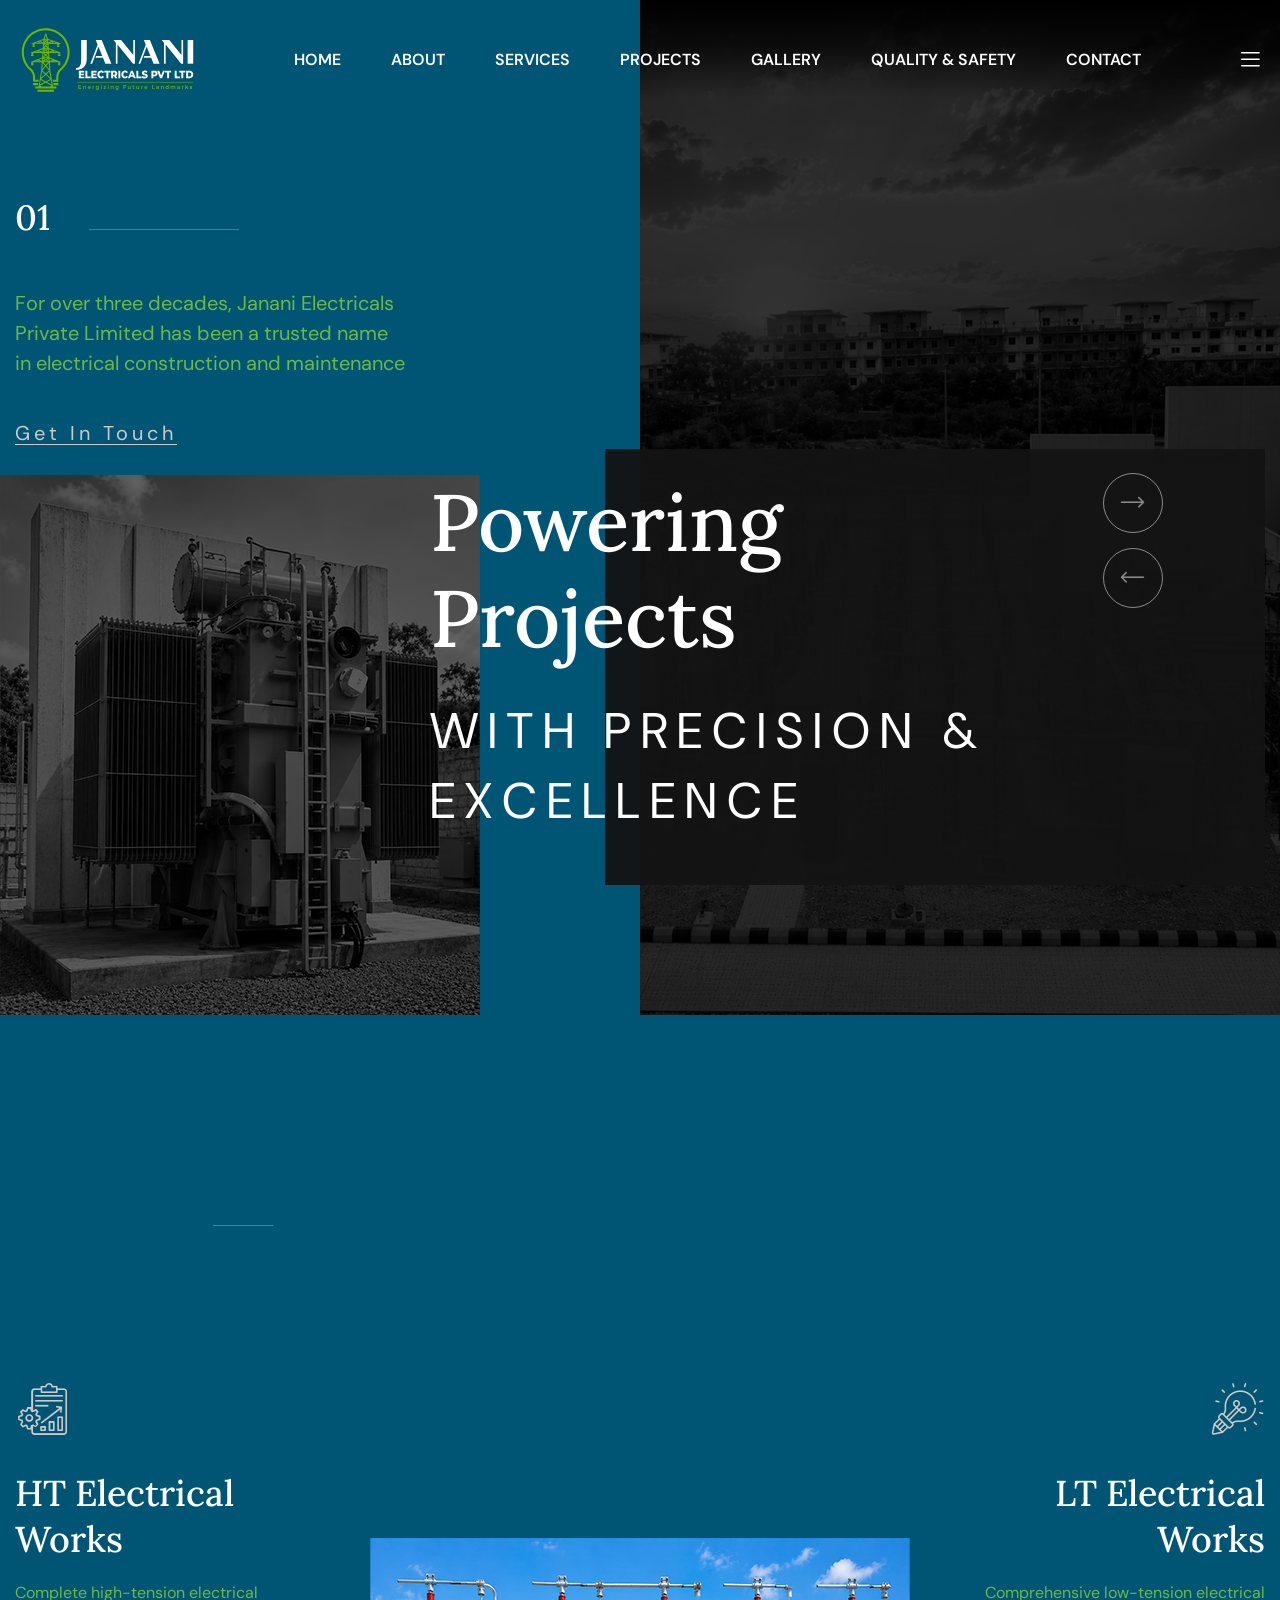
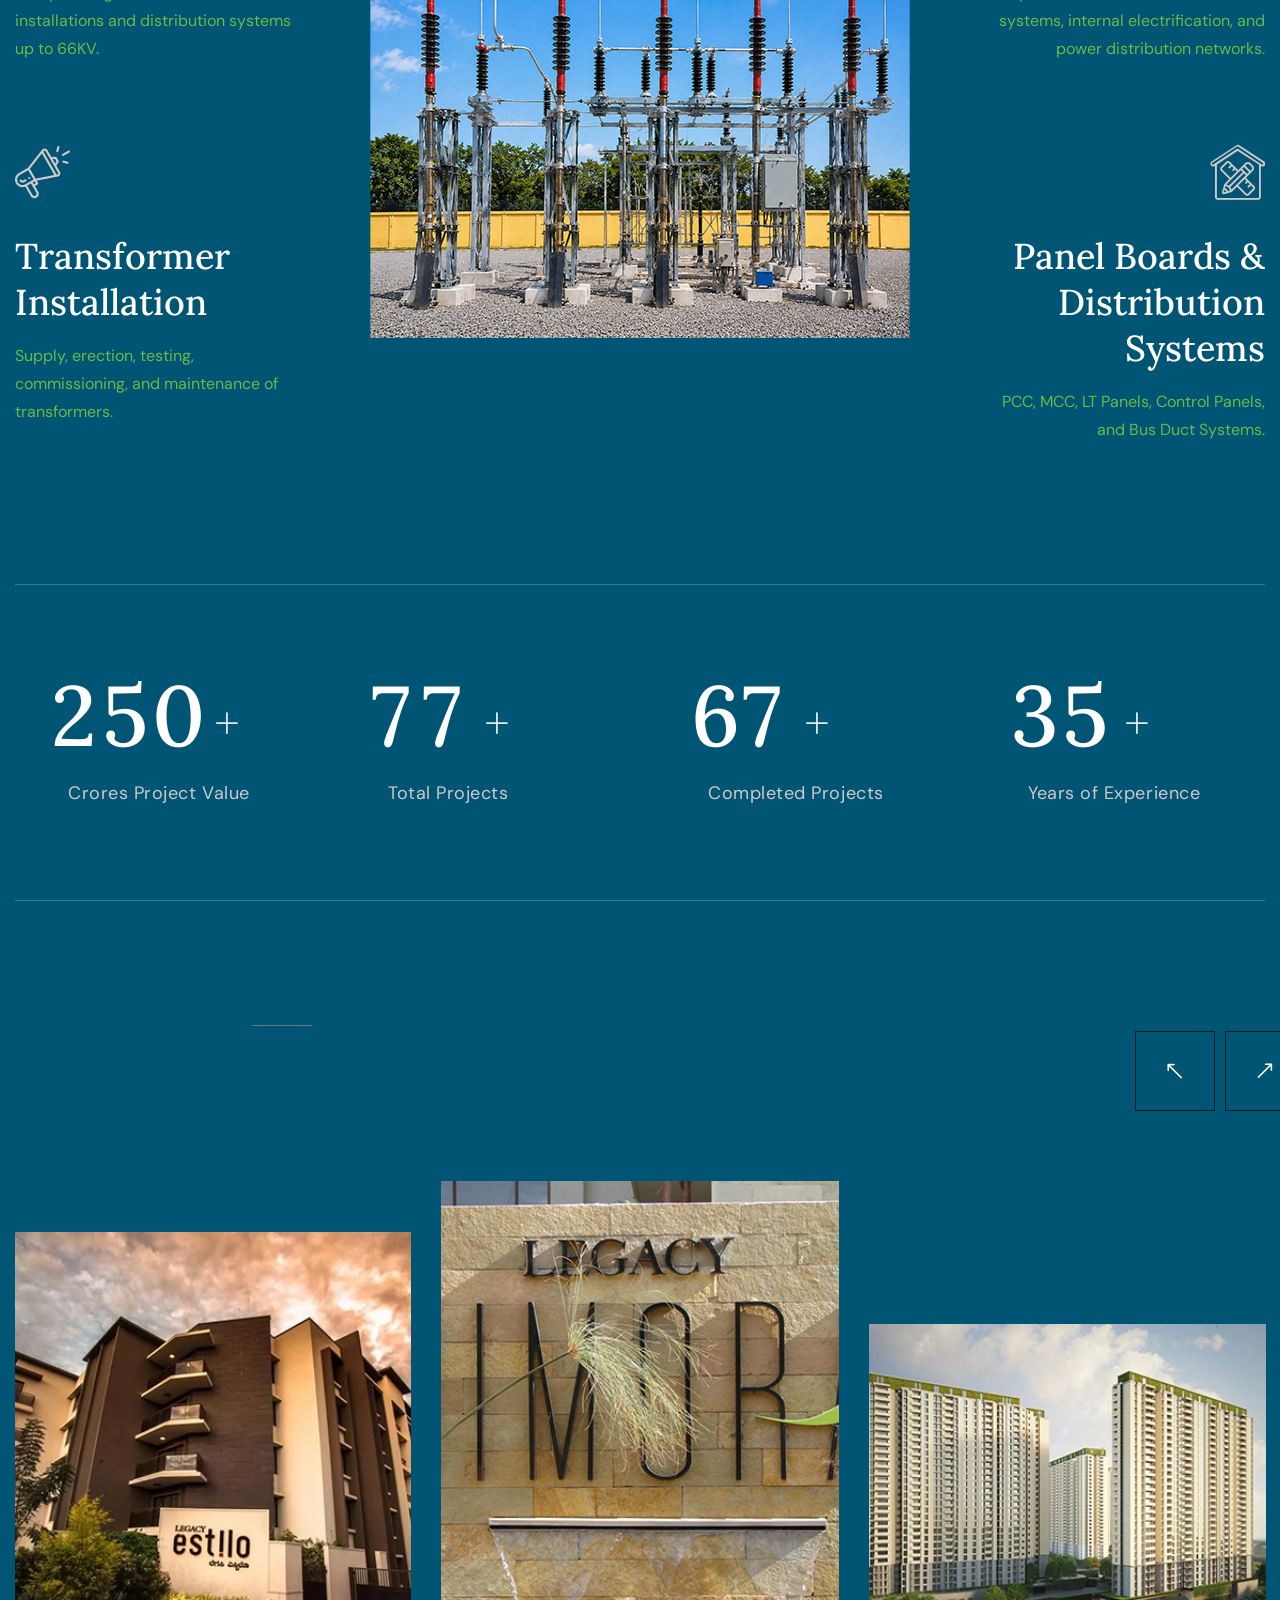
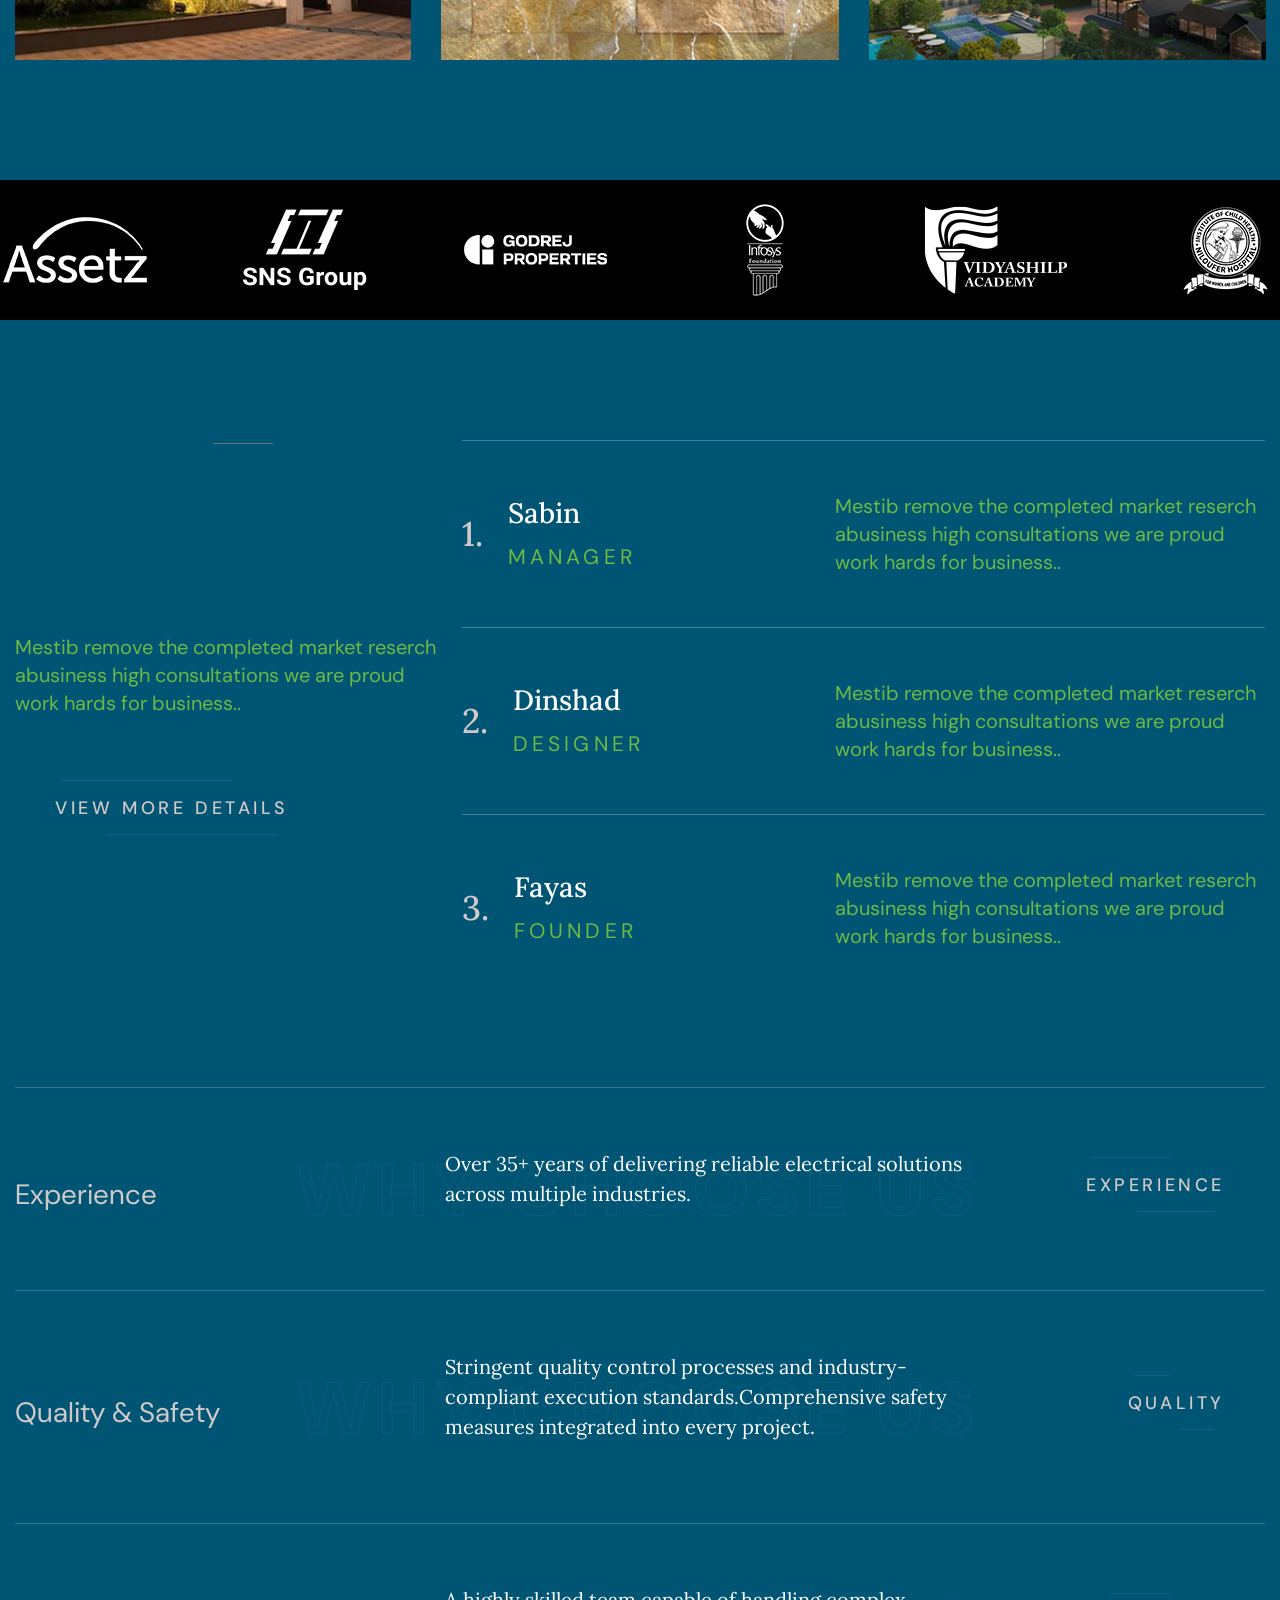
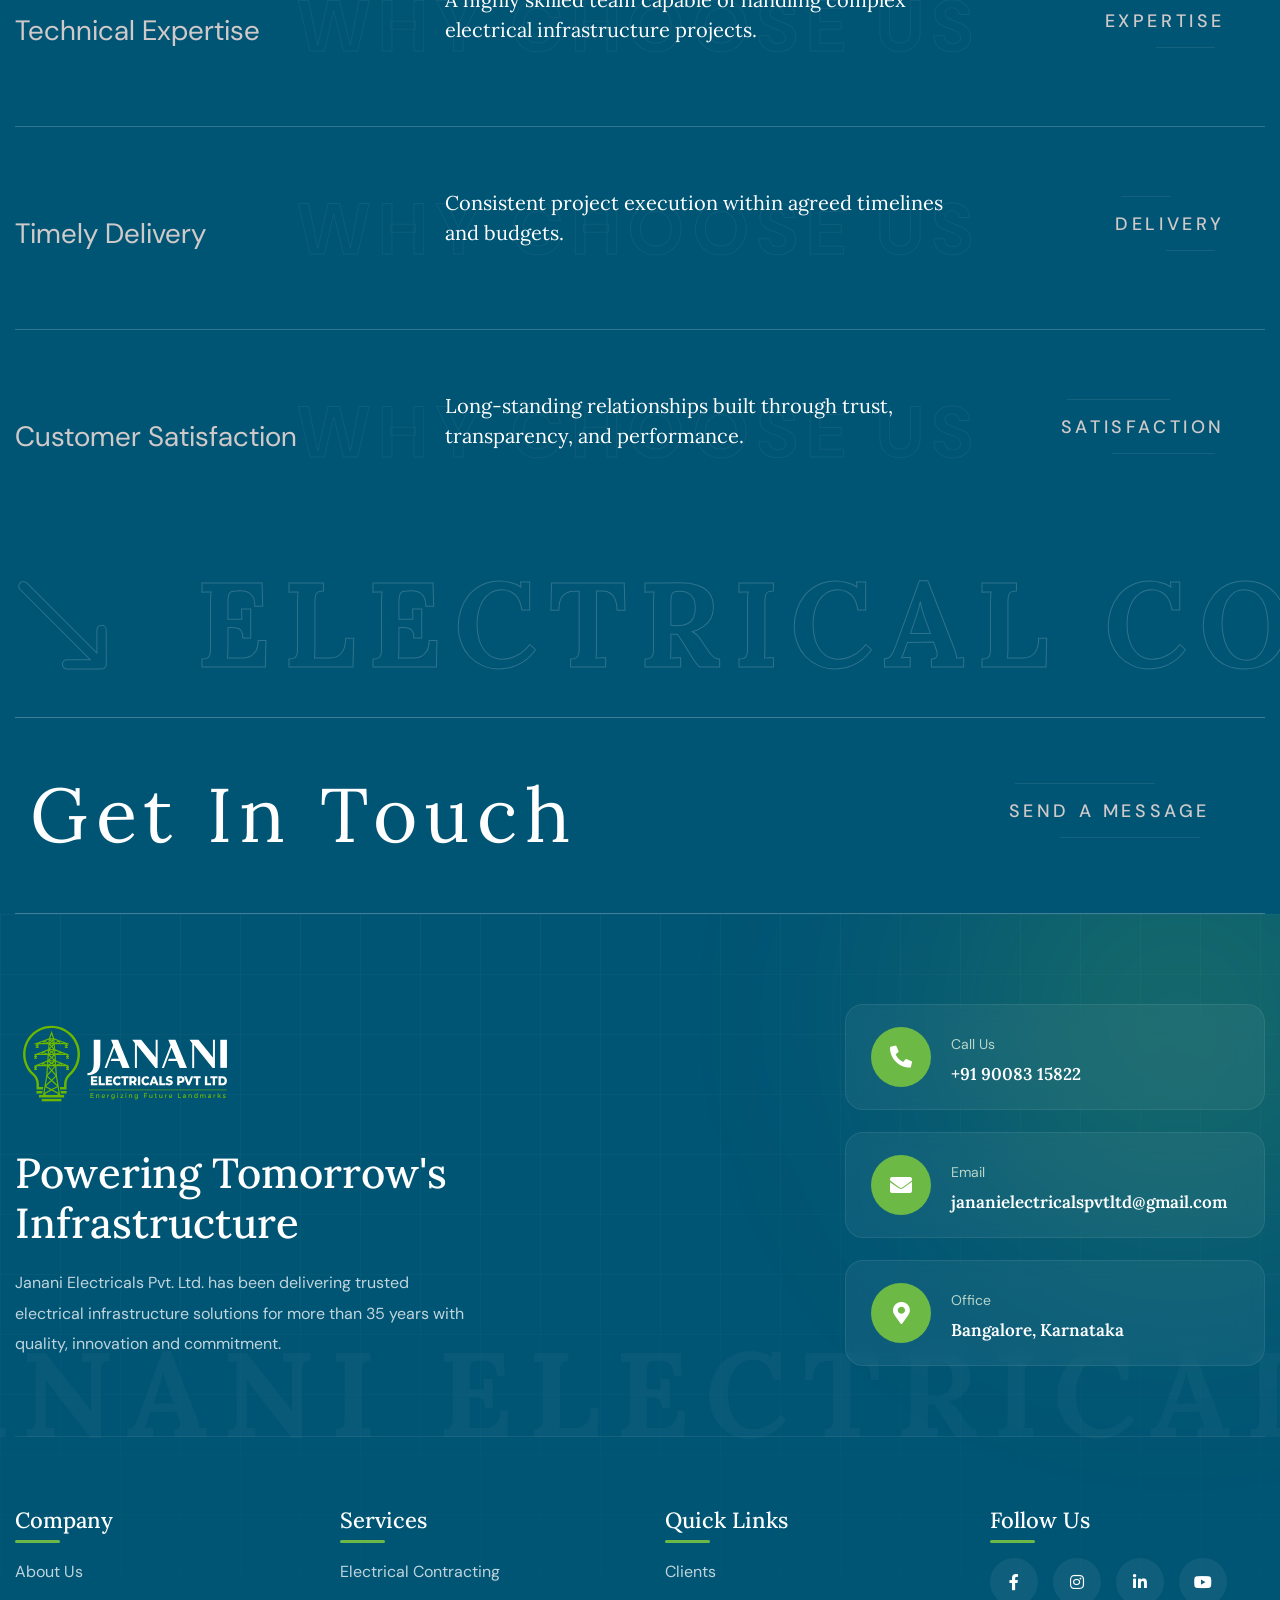
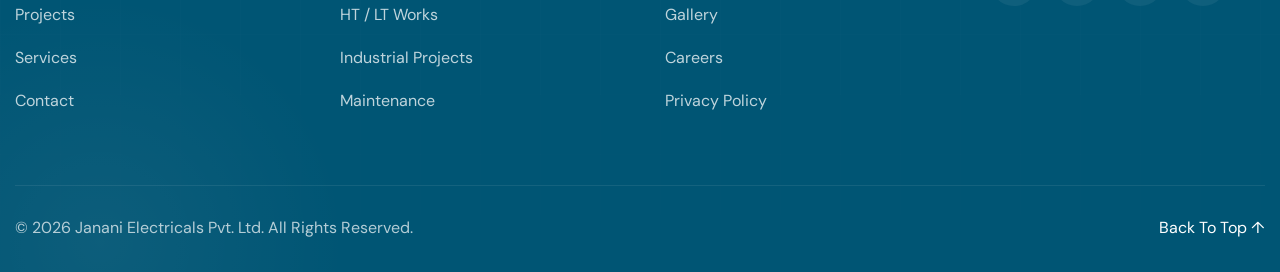
==== commit 181d0f7c: "github" ====
--- a/index.html
+++ b/index.html
@@ -718,7 +718,7 @@
               <div class="border-box"></div>
             </div>
             <h2 class="sec-title__title tg-element-title">
-              Our Working Gallery
+              Our Featured Projects
             </h2>
           </div>
           <div class="row">
@@ -756,7 +756,7 @@
                     <div class="gallery-two__single-img">
                       <div class="inner">
                         <img
-                          src="assets/images/gallery/gallery-v2-img1.jpg"
+                          src="assets/images/gallery/Legacy Estilo.png"
                           alt="#"
                         />
                         <div class="overlay-content">
@@ -774,7 +774,7 @@
                     <div class="gallery-two__single-img">
                       <div class="inner">
                         <img
-                          src="assets/images/gallery/gallery-v2-img2.jpg"
+                          src="assets/images/gallery/Legacy Dimora.png"
                           alt="#"
                         />
                         <div class="overlay-content">
@@ -792,7 +792,7 @@
                     <div class="gallery-two__single-img">
                       <div class="inner">
                         <img
-                          src="assets/images/gallery/gallery-v2-img3.jpg"
+                          src="assets/images/gallery/Assetz Marq.png"
                           alt="#"
                         />
                         <div class="overlay-content">
@@ -810,7 +810,7 @@
                     <div class="gallery-two__single-img">
                       <div class="inner">
                         <img
-                          src="assets/images/gallery/gallery-v2-img4.jpg"
+                          src="assets/images/gallery/Century Linea.png"
                           alt="#"
                         />
                         <div class="overlay-content">
@@ -833,15 +833,11 @@
       <!-- ===================== Clients Marquee ===================== -->
       <div
         class="brand-marquee"
-        style="background-color: #f5f5f5; padding: 20px 0"
+        style="background-color: #000; padding: 20px 0"
       >
         <div class="marquee">
           <div class="marquee-track">
             <div class="brand-item">
-              <img src="assets/images/brand/brand-1-1.png" />
-            </div>
-
-            <div class="brand-item">
               <img src="assets/images/brand/brand-1-2.png" />
             </div>
 
@@ -870,7 +866,7 @@
               <img src="assets/images/brand/Untitled-5-09.png" />
             </div>
             <div class="brand-item">
-              <img src="assets/images/brand/brand-1-1.png" />
+              <img src="assets/images/brand/godrejananda.png" />
             </div>
 
             <div class="brand-item">
@@ -954,7 +950,7 @@
                     <div class="testimonials-two__right-list-left">
                       <div class="count-box">1.</div>
                       <div class="title-box">
-                        <h2><a href="#">Aniyan Loinck</a></h2>
+                        <h2><a href="#">Sabin</a></h2>
                         <p>Manager</p>
                       </div>
                     </div>
@@ -969,7 +965,7 @@
                     <div class="testimonials-two__img">
                       <img
                         class="testimonials-two__img-hover"
-                        src="assets/images/testimonial/testimonials-v2-img1.png"
+                        src="assets/images/testimonial/Image 01.png"
                         alt="#"
                       />
                     </div>
@@ -982,7 +978,7 @@
                     <div class="testimonials-two__right-list-left">
                       <div class="count-box">2.</div>
                       <div class="title-box">
-                        <h2><a href="#">Jason Buttler</a></h2>
+                        <h2><a href="#">Dinshad</a></h2>
                         <p>Designer</p>
                       </div>
                     </div>
@@ -997,7 +993,7 @@
                     <div class="testimonials-two__img">
                       <img
                         class="testimonials-two__img-hover"
-                        src="assets/images/testimonial/testimonials-v2-img1.png"
+                        src="assets/images/testimonial/Image 02.png"
                         alt="#"
                       />
                     </div>
@@ -1010,7 +1006,7 @@
                     <div class="testimonials-two__right-list-left">
                       <div class="count-box">3.</div>
                       <div class="title-box">
-                        <h2><a href="#">Radico monir</a></h2>
+                        <h2><a href="#">Fayas</a></h2>
                         <p>Founder</p>
                       </div>
                     </div>
@@ -1025,7 +1021,7 @@
                     <div class="testimonials-two__img">
                       <img
                         class="testimonials-two__img-hover"
-                        src="assets/images/testimonial/testimonials-v2-img1.png"
+                        src="assets/images/testimonial/Image 03.png"
                         alt="#"
                       />
                     </div>
--- a/assets/css/style.css
+++ b/assets/css/style.css
@@ -3119,8 +3119,15 @@
 .page-header {
   position: relative;
   display: block;
-  padding: 204px 0px 211px;
-  background: var(--thm-black);
+  padding: 204px 0 211px;
+  background: linear-gradient(
+    to left,
+    #005574 0%,
+    #005574 20%,
+    #005574 40%,
+    #005574 70%,
+    #005574 80%
+  );
   overflow: hidden;
   z-index: 1;
 }
@@ -11732,3 +11739,5 @@
     transition: none;
   }
 }
+
+
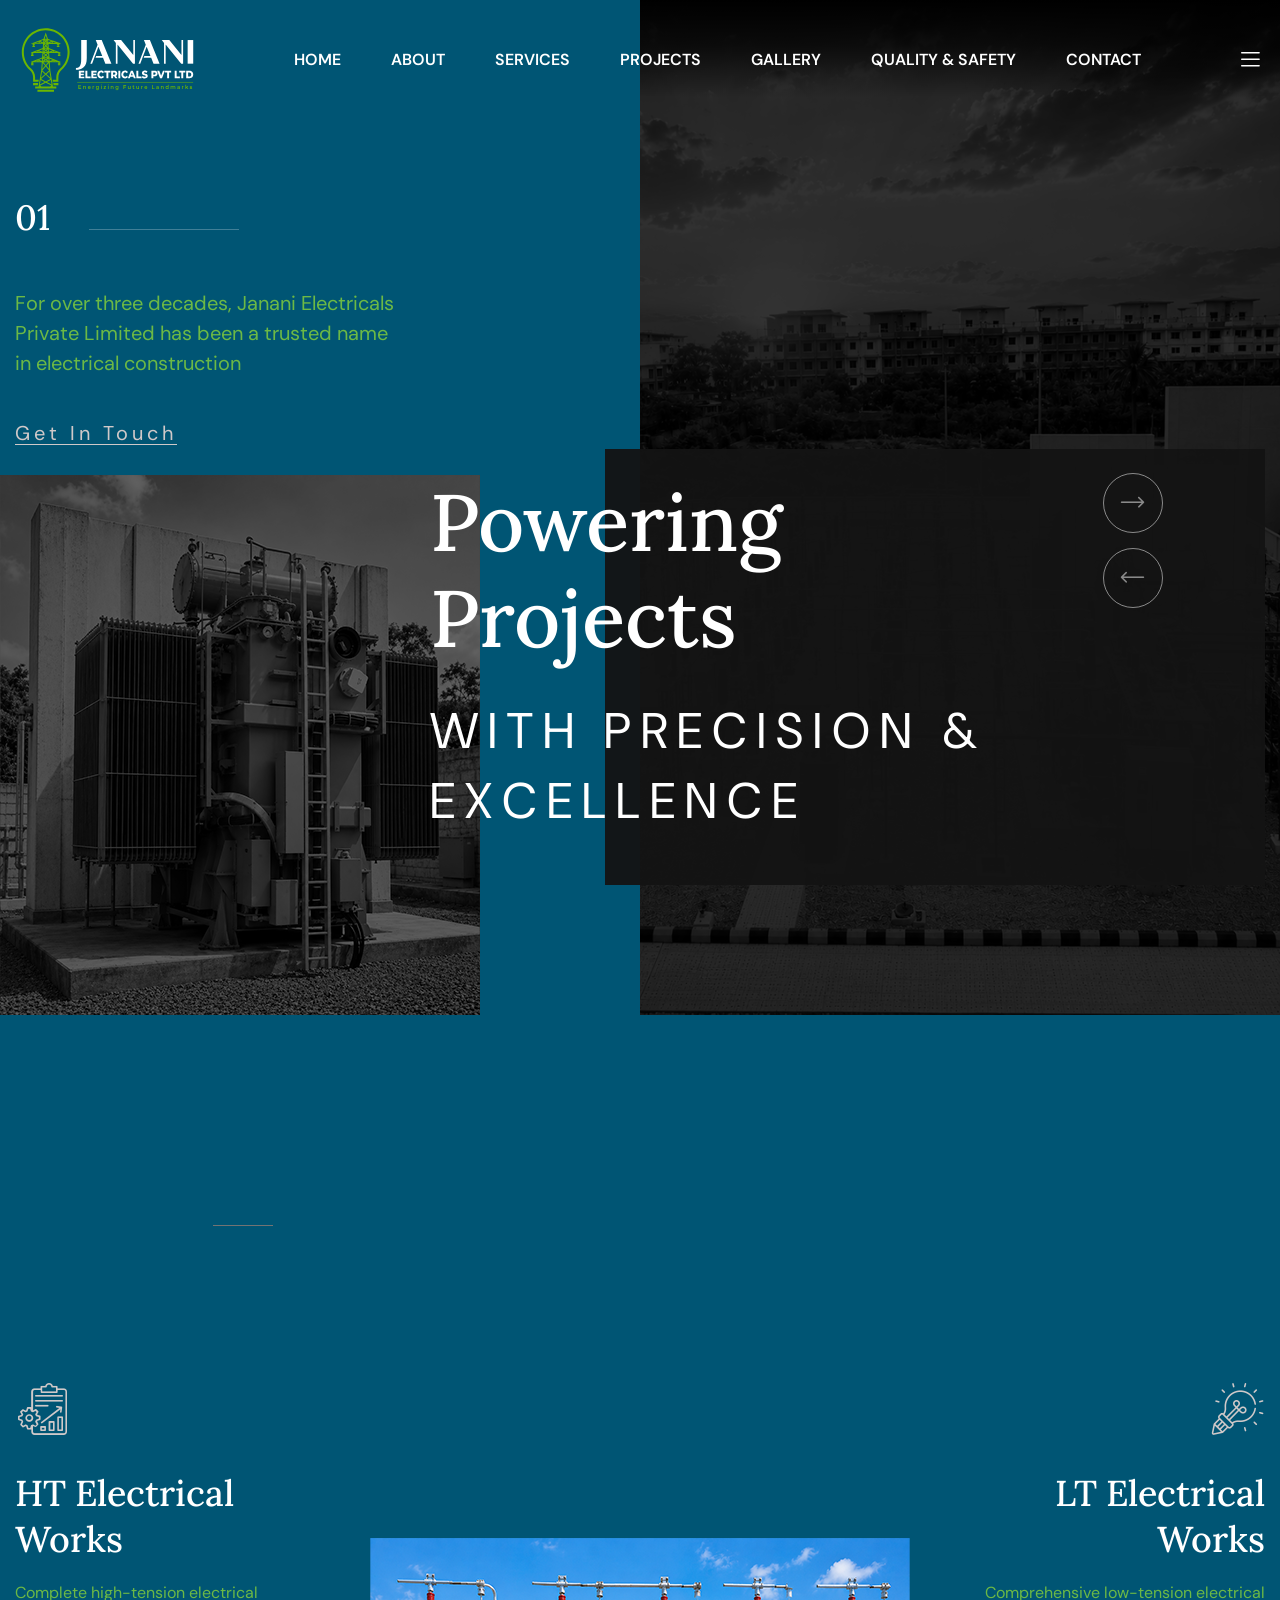
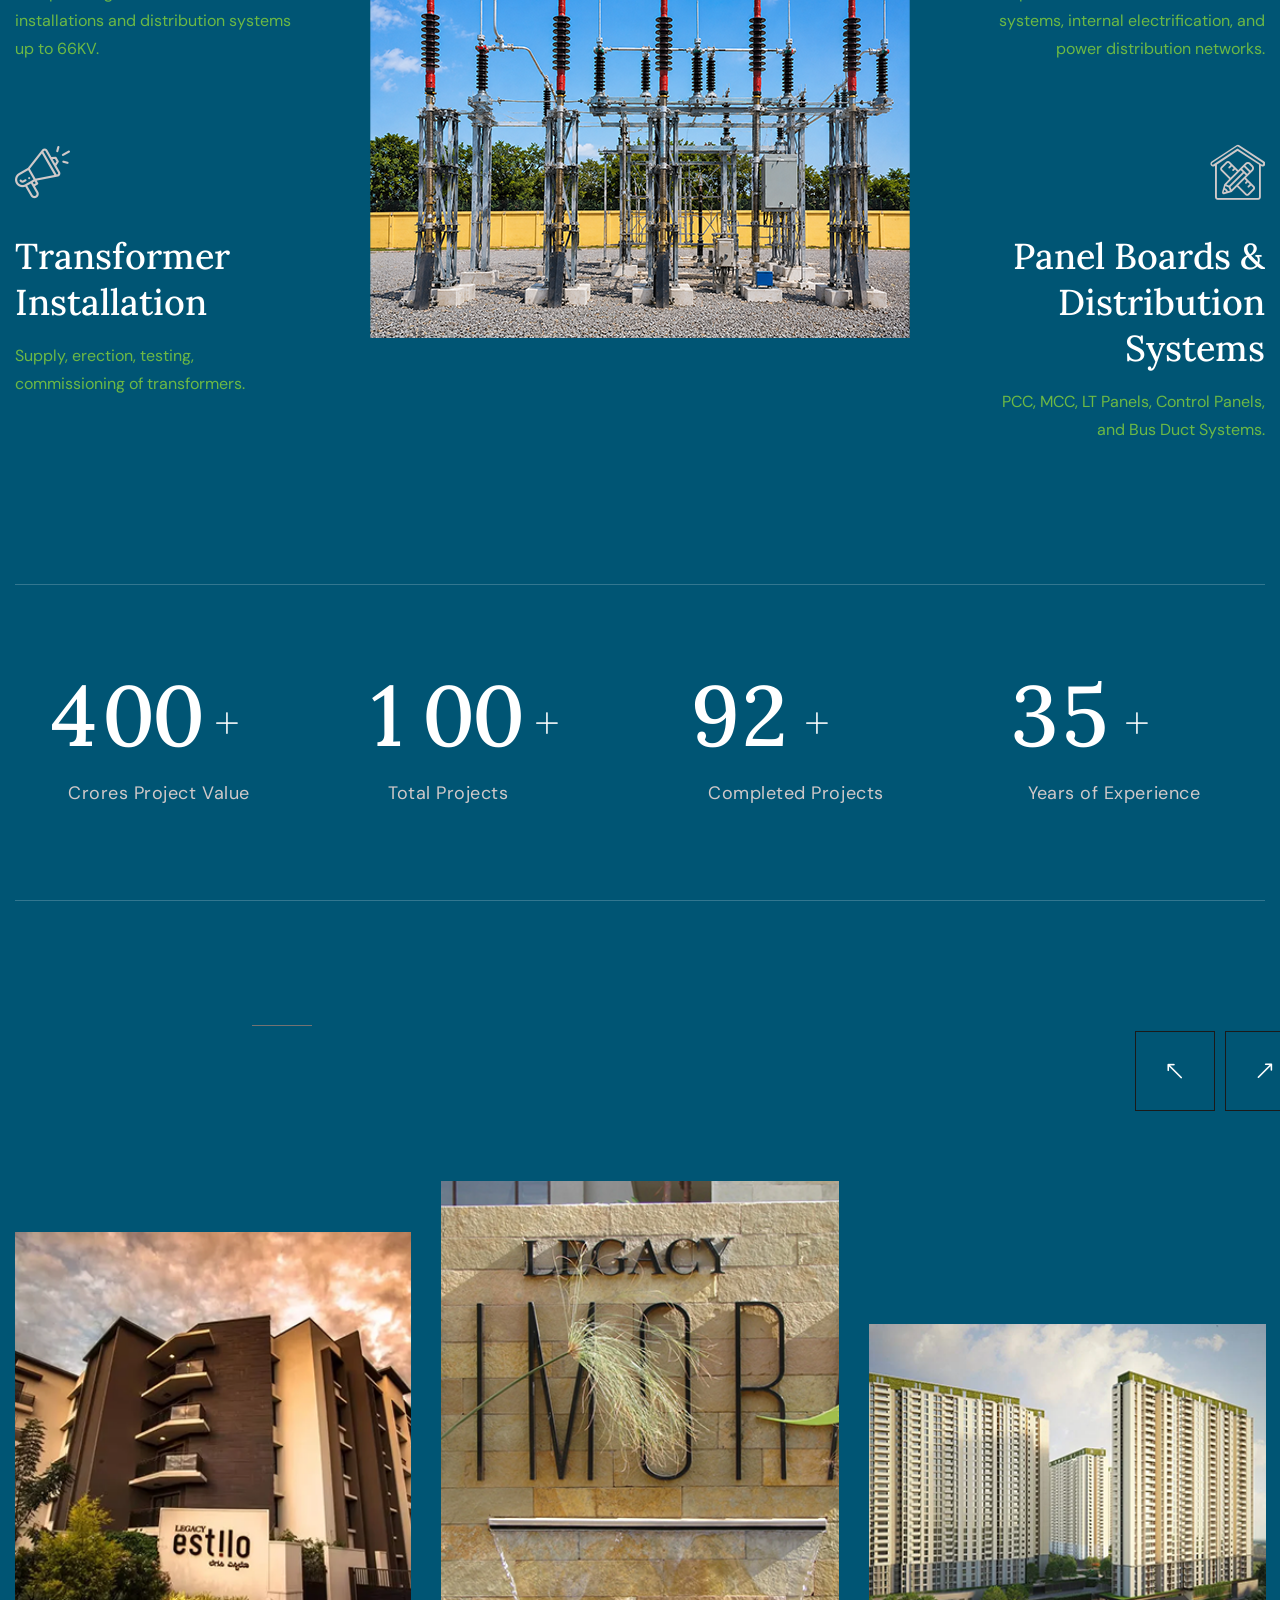
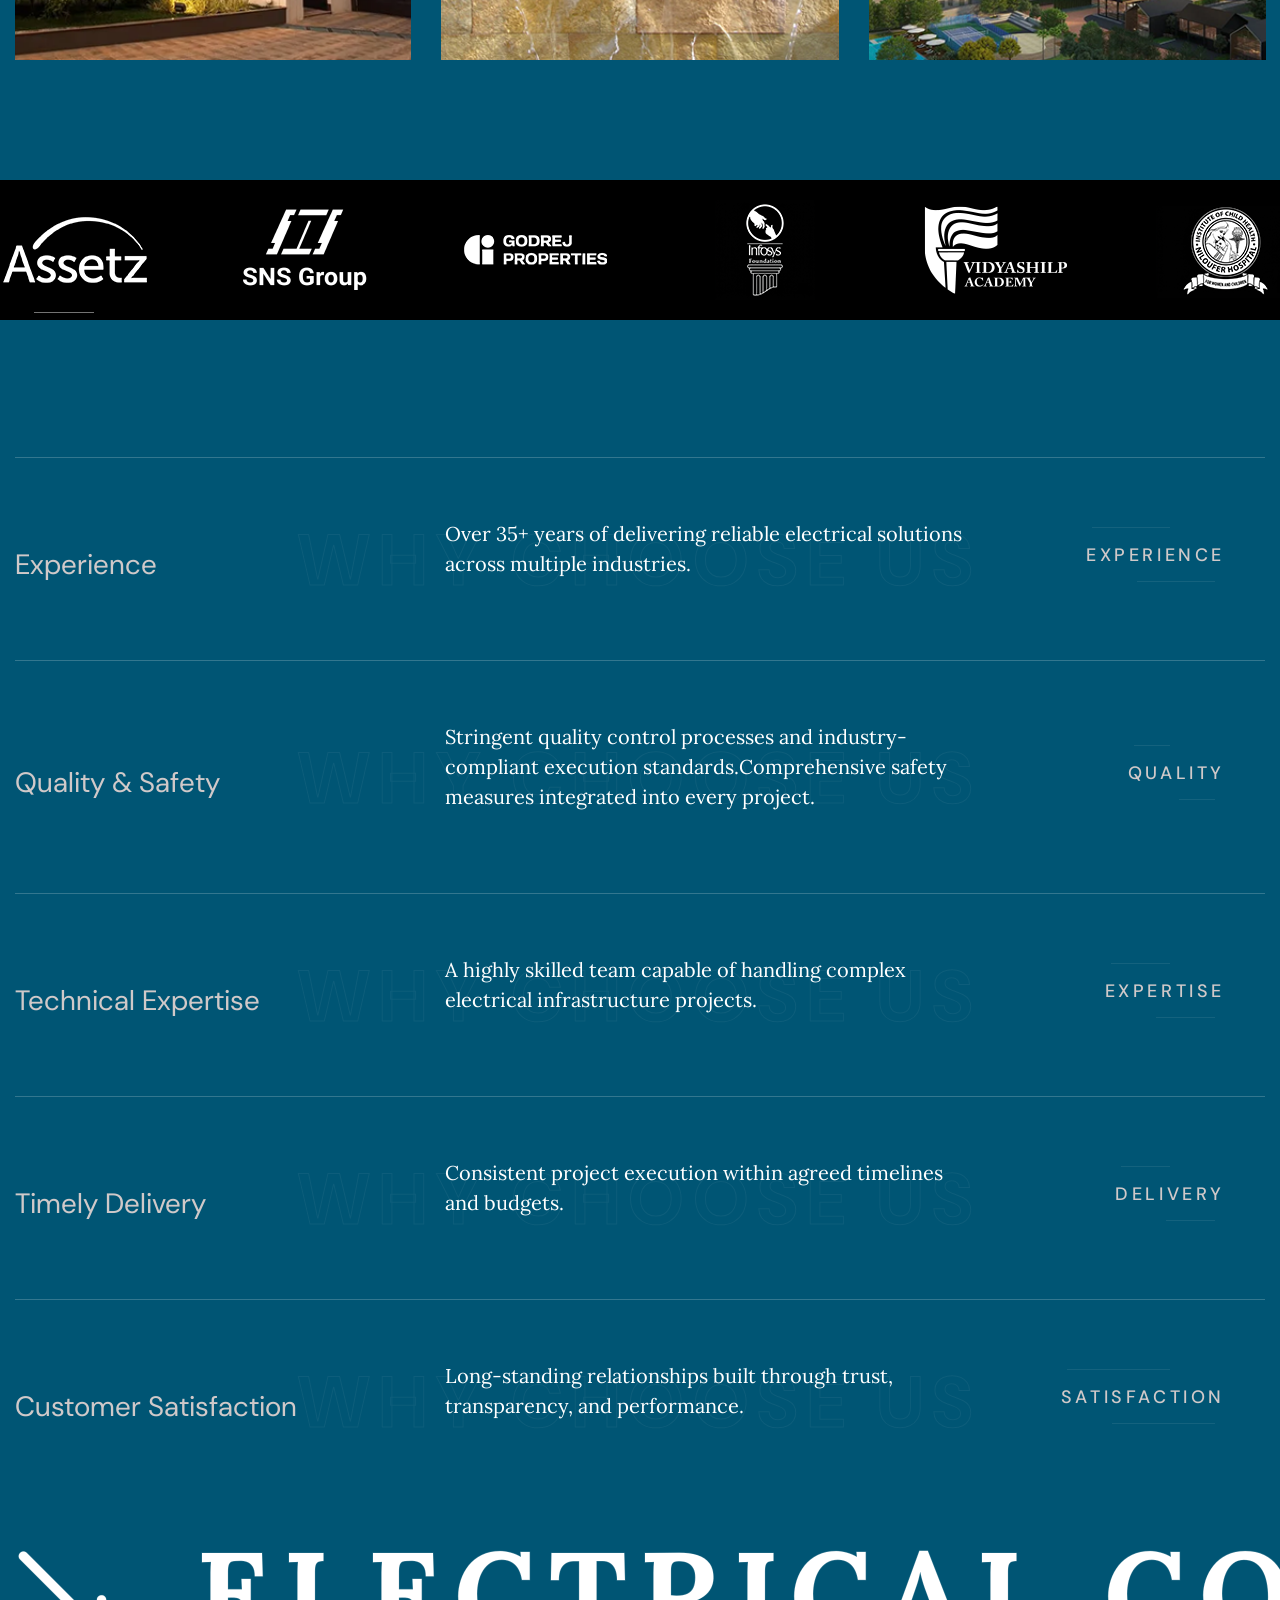
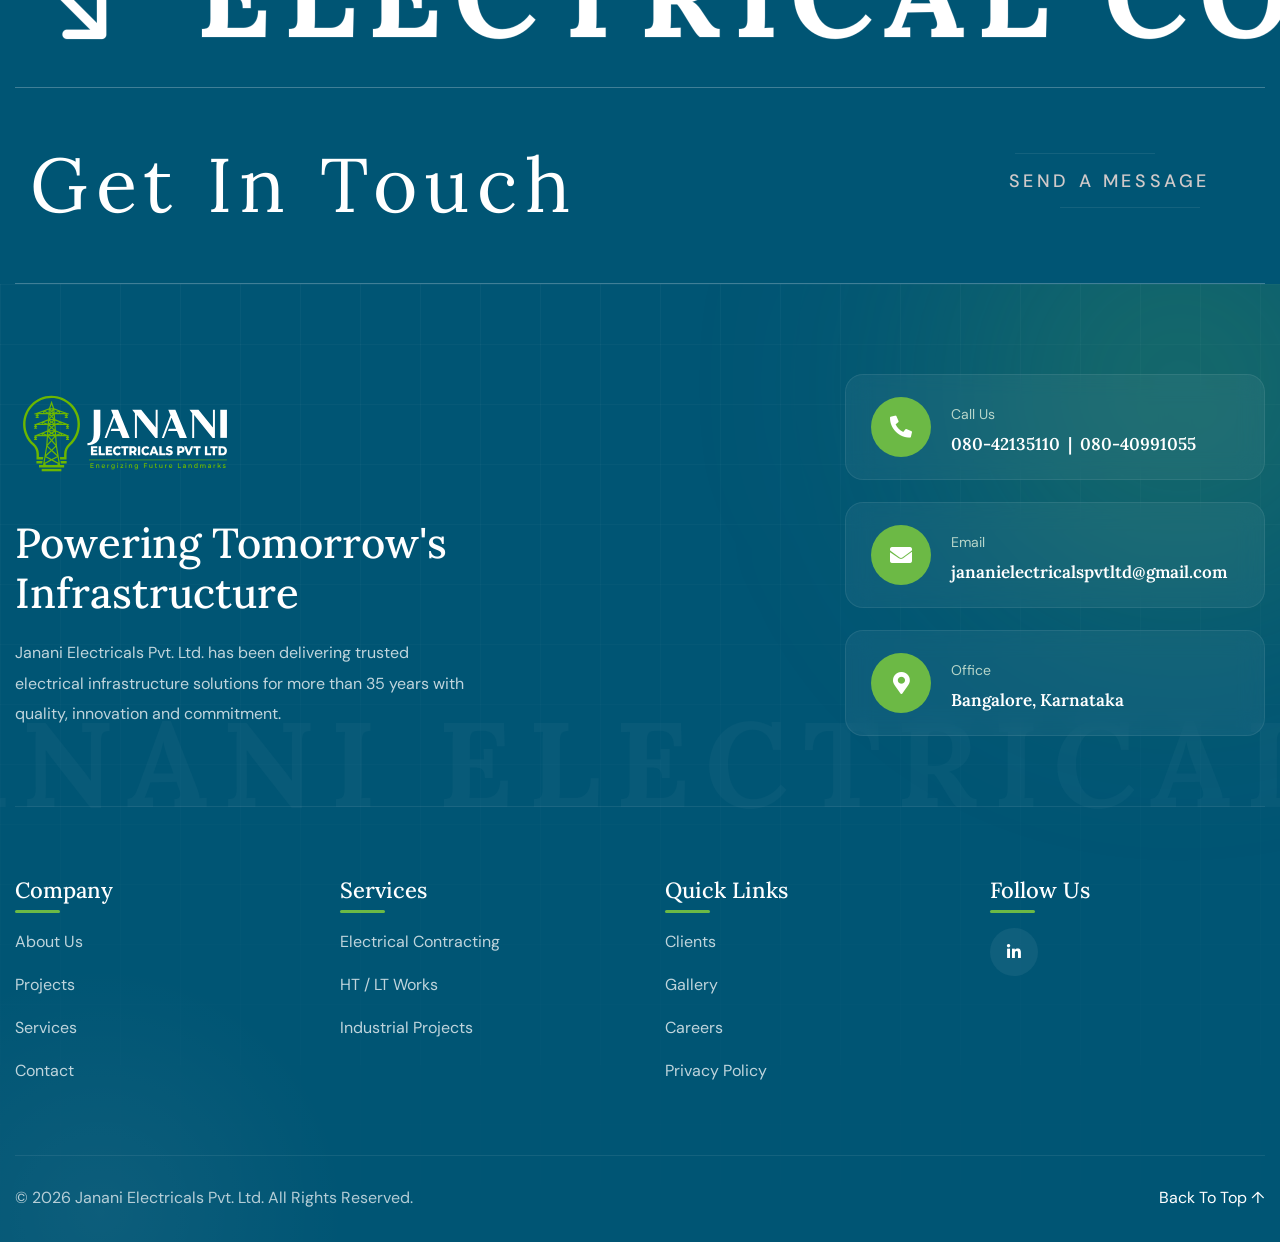
==== commit b7cedc4a: "upload" ====
--- a/index.html
+++ b/index.html
@@ -73,7 +73,7 @@
         <div class="preloader-close">x</div>
         <div id="handle-preloader" class="handle-preloader">
           <div class="animation-preloader">
-            <div class="spinner"></div>
+            <img src="assets/images/resources/janani.gif" alt="" />
             <div class="txt-loading">
               <span data-text-preloader="J" class="letters-loading"> J </span>
               <span data-text-preloader="A" class="letters-loading"> A </span>
@@ -124,7 +124,7 @@
                       <p>
                         For over three decades, Janani Electricals Private
                         Limited has been a trusted name in electrical
-                        construction and maintenance. Established in 1990, we
+                        construction. Established in 1990, we
                         have built a strong reputation for delivering reliable
                         electrical infrastructure solutions backed by technical
                         expertise, quality workmanship, and timely execution.
@@ -348,7 +348,7 @@
                       <p>
                         For over three decades, Janani Electricals <br />Private
                         Limited has been a trusted name <br />
-                        in electrical construction and maintenance
+                        in electrical construction
                       </p>
                     </div>
                     <div class="btn-box">
@@ -434,7 +434,7 @@
                       <p>
                         Our commitment to safety, innovation, and customer
                         satisfaction has enabled us to successfully execute
-                        projects worth over ₹250 Crores <br />
+                        projects worth over ₹400 Crores <br />
                         while maintaining long-term relationships with
                         leading<br />
                         builders, developers, and corporate clients.
@@ -567,8 +567,7 @@
                     <div class="content-box">
                       <h2><a href="#">Transformer Installation </a></h2>
                       <p>
-                        Supply, erection, testing, commissioning, and
-                        maintenance of transformers.
+                        Supply, erection, testing, commissioning of transformers.
                       </p>
                     </div>
                   </li>
@@ -617,7 +616,7 @@
                       <!-- <div class="count-box">1.</div> -->
                       <div class="counter-box">
                         <h2>
-                          <span class="odometer" data-count="250">00</span>
+                          <span class="odometer" data-count="400">00</span>
                           <span class="plus icon-plus-1"></span>
                           <!-- <span class="0">0</span> -->
                         </h2>
@@ -642,7 +641,7 @@
                       <!-- <div class="count-box">2.</div> -->
                       <div class="counter-box">
                         <h2>
-                          <span class="odometer" data-count="77">00</span>
+                          <span class="odometer" data-count="100">00</span>
                           <span class="plus icon-plus-1"></span>
                         </h2>
                       </div>
@@ -666,7 +665,7 @@
                       <!-- <div class="count-box">3.</div> -->
                       <div class="counter-box">
                         <h2>
-                          <span class="odometer" data-count="67">00</span>
+                          <span class="odometer" data-count="92">00</span>
                           <span class="plus icon-plus-1"></span>
                         </h2>
                       </div>
@@ -904,137 +903,6 @@
         </div>
       </div>
 
-      <!--Start Testimonials Two -->
-      <section class="testimonials-two">
-        <div class="container">
-          <div class="row">
-            <!--Start Testimonials Two Left-->
-            <div class="col-xl-4">
-              <div class="testimonials-two__left">
-                <div class="sec-title tg-heading-subheading animation-style2">
-                  <div class="sec-title__tagline">
-                    <p class="tg-element-title">testimonials</p>
-                    <div class="border-box"></div>
-                  </div>
-                  <h2 class="sec-title__title tg-element-title">
-                    What Our Client <br />
-                    Says Us
-                  </h2>
-                </div>
-                <div class="testimonials-two__left-text">
-                  <p>
-                    Mestib remove the completed market reserch abusiness high
-                    consultations we are proud work hards for business..
-                  </p>
-                </div>
-
-                <div class="btn-box">
-                  <a class="thm-btn" href="contact.html">
-                    <span class="txt">View More Details</span>
-                    <span class="bdrl"></span>
-                    <span class="bdrr"></span>
-                  </a>
-                </div>
-              </div>
-            </div>
-            <!--End Testimonials Two Left-->
-
-            <!--Start Testimonials Two Right-->
-            <div class="col-xl-8">
-              <div class="testimonials-two__right">
-                <ul class="testimonials-two__right-list">
-                  <li
-                    class="testimonials-two__right-list-item wow animated fadeInRight"
-                    data-wow-delay="0.1s"
-                  >
-                    <div class="testimonials-two__right-list-left">
-                      <div class="count-box">1.</div>
-                      <div class="title-box">
-                        <h2><a href="#">Sabin</a></h2>
-                        <p>Manager</p>
-                      </div>
-                    </div>
-
-                    <div class="testimonials-two__right-list-right">
-                      <p>
-                        Mestib remove the completed market reserch abusiness
-                        high consultations we are proud work hards for
-                        business..
-                      </p>
-                    </div>
-                    <div class="testimonials-two__img">
-                      <img
-                        class="testimonials-two__img-hover"
-                        src="assets/images/testimonial/Image 01.png"
-                        alt="#"
-                      />
-                    </div>
-                  </li>
-
-                  <li
-                    class="testimonials-two__right-list-item wow animated fadeInRight"
-                    data-wow-delay="0.3s"
-                  >
-                    <div class="testimonials-two__right-list-left">
-                      <div class="count-box">2.</div>
-                      <div class="title-box">
-                        <h2><a href="#">Dinshad</a></h2>
-                        <p>Designer</p>
-                      </div>
-                    </div>
-
-                    <div class="testimonials-two__right-list-right">
-                      <p>
-                        Mestib remove the completed market reserch abusiness
-                        high consultations we are proud work hards for
-                        business..
-                      </p>
-                    </div>
-                    <div class="testimonials-two__img">
-                      <img
-                        class="testimonials-two__img-hover"
-                        src="assets/images/testimonial/Image 02.png"
-                        alt="#"
-                      />
-                    </div>
-                  </li>
-
-                  <li
-                    class="testimonials-two__right-list-item wow animated fadeInRight"
-                    data-wow-delay="0.5s"
-                  >
-                    <div class="testimonials-two__right-list-left">
-                      <div class="count-box">3.</div>
-                      <div class="title-box">
-                        <h2><a href="#">Fayas</a></h2>
-                        <p>Founder</p>
-                      </div>
-                    </div>
-
-                    <div class="testimonials-two__right-list-right">
-                      <p>
-                        Mestib remove the completed market reserch abusiness
-                        high consultations we are proud work hards for
-                        business..
-                      </p>
-                    </div>
-                    <div class="testimonials-two__img">
-                      <img
-                        class="testimonials-two__img-hover"
-                        src="assets/images/testimonial/Image 03.png"
-                        alt="#"
-                      />
-                    </div>
-                  </li>
-                </ul>
-              </div>
-            </div>
-            <!--End Testimonials Two Right-->
-          </div>
-        </div>
-      </section>
-      <!--End Testimonials Two -->
-
       <!--Start Pricing One -->
       <section class="pricing-one">
         <div class="container">
@@ -1282,7 +1150,7 @@
                 <div>
                   <span>Call Us</span>
 
-                  <h5>+91 90083 15822</h5>
+                  <h5>080-42135110 &nbsp;|&nbsp; 080-40991055</h5>
                 </div>
               </div>
 
@@ -1336,8 +1204,6 @@
                 <li><a href="#">HT / LT Works</a></li>
 
                 <li><a href="#">Industrial Projects</a></li>
-
-                <li><a href="#">Maintenance</a></li>
               </ul>
             </div>
 
@@ -1359,13 +1225,15 @@
               <h4>Follow Us</h4>
 
               <div class="social-links">
-                <a href="#"><i class="fab fa-facebook-f"></i></a>
-
-                <a href="#"><i class="fab fa-instagram"></i></a>
-
-                <a href="#"><i class="fab fa-linkedin-in"></i></a>
-
-                <a href="#"><i class="fab fa-youtube"></i></a>
+                <!-- <a href="#"><i class="fab fa-facebook-f"></i></a>
+
+                <a href="#"><i class="fab fa-instagram"></i></a> -->
+
+                <a href="https://www.linkedin.com/company/janani-electricals/"
+                  ><i class="fab fa-linkedin-in"></i
+                ></a>
+
+                <!-- <a href="#"><i class="fab fa-youtube"></i></a> -->
               </div>
             </div>
           </div>
--- a/assets/css/style.css
+++ b/assets/css/style.css
@@ -1068,6 +1068,61 @@
   .handle-preloader .animation-preloader .txt-loading .letters-loading {
     font-size: 30px;
     letter-spacing: 10px;
+  }
+}
+
+/* Style + animate the GIF logo */
+.handle-preloader .animation-preloader img {
+  display: block;
+  width: 250px;
+  height: 250px;
+  margin: 0 auto 45px auto;
+  object-fit: contain;
+
+  animation-name: zoomInOut;
+  animation-duration: 3s;
+  animation-iteration-count: infinite;
+  animation-timing-function: ease-in-out;
+
+  -webkit-animation-name: zoomInOut;
+  -webkit-animation-duration: 3s;
+  -webkit-animation-iteration-count: infinite;
+  -webkit-animation-timing-function: ease-in-out;
+}
+
+/* zoomInOut keyframes were referenced but never defined — add them */
+@keyframes zoomInOut {
+  0%,
+  100% {
+    transform: scale(1);
+  }
+  50% {
+    transform: scale(1.15);
+  }
+}
+
+@-webkit-keyframes zoomInOut {
+  0%,
+  100% {
+    -webkit-transform: scale(1);
+  }
+  50% {
+    -webkit-transform: scale(1.15);
+  }
+}
+
+/* Responsive sizing for the img, matching your old spinner breakpoints */
+@media screen and (max-width: 767px) {
+  .handle-preloader .animation-preloader img {
+    width: 8em;
+    height: 8em;
+  }
+}
+
+@media screen and (max-width: 500px) {
+  .handle-preloader .animation-preloader img {
+    width: 7em;
+    height: 7em;
   }
 }
 
@@ -6442,7 +6497,7 @@
 
 .feature-one__title {
   position: relative;
-  color: transparent;
+  color: #ffff;
   -webkit-text-stroke: 1px rgba(255, 255, 255, 0.18);
   font-size: 120px;
   line-height: 0.9em;
@@ -6454,13 +6509,6 @@
   font-family: var(--thm-font-2);
 }
 
-.feature-one__title:hover {
-  background: url(../images/resources/feature-v1-text-bg.jpg) no-repeat;
-  -webkit-background-clip: text;
-  -webkit-text-fill-color: transparent;
-  background-size: 100% 100%;
-}
-
 .feature-one__title .icon-one {
   position: relative;
   display: inline-block;
@@ -6469,26 +6517,12 @@
   right: 20px;
 }
 
-.feature-one__title:hover .icon-one {
-  background: url(../images/resources/feature-v1-icon-bg.jpg) no-repeat;
-  -webkit-background-clip: text;
-  -webkit-text-fill-color: transparent;
-  background-size: 100% 100%;
-}
-
 .feature-one__title .icon-two {
   position: relative;
   display: inline-block;
   transform: rotate(-45deg);
   top: 5px;
   left: -20px;
-}
-
-.feature-one__title:hover .icon-two {
-  background: url(../images/resources/feature-v1-icon-bg.jpg) no-repeat;
-  -webkit-background-clip: text;
-  -webkit-text-fill-color: transparent;
-  background-size: 100% 100%;
 }
 
 @keyframes slide-left {
@@ -6613,10 +6647,12 @@
   font-weight: 400;
   text-transform: capitalize;
   margin-bottom: 22px;
+  color: #6cb945;
 }
 
 .service-details__content-text1 p {
   margin: 0;
+  color: #fff;
 }
 
 .service-details__content-text1 p + p {
@@ -6652,11 +6688,13 @@
   font-weight: 400;
   text-transform: capitalize;
   margin-bottom: 28px;
+  color: #6cb945;
 }
 
 .service-details__content-text2 .content-box p {
   margin: 0;
   font-size: 18px;
+  color: #fff;
 }
 
 .service-details__content-text2 .content-box ul {
@@ -9810,6 +9848,11 @@
   min-width: 50px;
 }
 
+.benefit-icon img {
+  width: 50px;
+  height: 50px;
+}
+
 .benefit-item h4 {
   font-size: 16px;
   font-weight: 700;
@@ -10020,11 +10063,11 @@
   display: flex;
   align-items: center;
   justify-content: center;
-  padding: 50px;
+  padding: 10px;
 }
 .qs2-badge-stack {
   display: grid;
-  grid-template-columns: 1fr 1fr;
+  grid-template-columns: 1fr 1fr 1fr;
   gap: 22px;
 }
 .qs2-badge {
@@ -10305,6 +10348,200 @@
   font-size: 14px;
   letter-spacing: 0.3px;
   color: rgba(255, 255, 255, 0.7);
+}
+
+/* ==========================================
+   QS2 RESPONSIVE
+========================================== */
+
+/* Tablet */
+@media (max-width: 991px) {
+  .qs2-standards {
+    padding: 80px 0;
+  }
+
+  .qs2-section-head {
+    margin-bottom: 40px;
+  }
+
+  .qs2-section-head h3 {
+    font-size: 30px;
+  }
+
+  .qs2-row {
+    grid-template-columns: 80px 1fr;
+    gap: 24px;
+    padding: 28px 0;
+  }
+
+  .qs2-row-num {
+    font-size: 42px;
+  }
+
+  .qs2-row-text h4 {
+    font-size: 18px;
+  }
+
+  .qs2-row-text p {
+    max-width: 100%;
+  }
+
+  .qs2-panel {
+    padding: 40px 30px;
+  }
+
+  .qs2-commitment {
+    padding: 80px 0;
+  }
+
+  .qs2-commitment h2 {
+    font-size: 30px;
+  }
+
+  .qs2-stat {
+    padding: 20px 35px;
+  }
+
+  .qs2-stat h3 {
+    font-size: 40px;
+  }
+}
+
+/* Mobile */
+@media (max-width: 767px) {
+  .qs2-standards {
+    padding: 60px 0;
+  }
+
+  .qs2-section-head {
+    margin-bottom: 35px;
+  }
+
+  .qs2-section-head h3 {
+    font-size: 26px;
+    line-height: 1.3;
+  }
+
+  .qs2-row {
+    display: block;
+    padding: 25px 0;
+  }
+
+  .qs2-row-num {
+    font-size: 34px;
+    margin-bottom: 18px;
+  }
+
+  .qs2-row-content {
+    display: flex;
+    flex-direction: column;
+    gap: 18px;
+  }
+
+  .qs2-row-icon {
+    width: 52px;
+    height: 52px;
+    font-size: 20px;
+  }
+
+  .qs2-row-text {
+    min-width: 100%;
+  }
+
+  .qs2-row-text h4 {
+    font-size: 18px;
+    line-height: 1.4;
+  }
+
+  .qs2-row-text p {
+    font-size: 14px;
+    line-height: 1.8;
+    max-width: 100%;
+  }
+
+  .qs2-panel {
+    padding: 30px 22px;
+  }
+
+  .qs2-panel-top {
+    align-items: flex-start;
+  }
+
+  .qs2-panel h3 {
+    font-size: 20px;
+  }
+
+  .qs2-panel > p {
+    font-size: 14px;
+  }
+
+  .qs2-checklist li {
+    font-size: 14px;
+  }
+
+  .qs2-commitment {
+    padding: 60px 0;
+  }
+
+  .qs2-commitment h2 {
+    font-size: 26px;
+  }
+
+  .qs2-commitment > .container > p {
+    font-size: 14px;
+    margin-bottom: 40px;
+  }
+
+  .qs2-stats {
+    flex-direction: column;
+    gap: 25px;
+  }
+
+  .qs2-stat {
+    width: 100%;
+    padding: 0;
+  }
+
+  .qs2-stat::after {
+    display: none !important;
+  }
+
+  .qs2-stat h3 {
+    font-size: 34px;
+  }
+}
+
+/* Small Mobile */
+@media (max-width: 480px) {
+  .qs2-section-head h3 {
+    font-size: 22px;
+  }
+
+  .qs2-row-num {
+    font-size: 28px;
+  }
+
+  .qs2-row-text h4 {
+    font-size: 16px;
+  }
+
+  .qs2-panel {
+    padding: 25px 18px;
+  }
+
+  .qs2-panel-icon {
+    width: 48px;
+    height: 48px;
+    font-size: 18px;
+  }
+
+  .qs2-commitment h2 {
+    font-size: 22px;
+  }
+
+  .qs2-stat h3 {
+    font-size: 30px;
+  }
 }
 
 /* ============ SECTION SHELL ============ */
@@ -11740,4 +11977,299 @@
   }
 }
 
-
+/* Add to assets/css/style.css */
+.certificates-grid {
+  padding: 100px 0;
+}
+.cert-row {
+  row-gap: 30px;
+}
+.cert-card {
+  position: relative;
+  aspect-ratio: 4 / 3;
+  overflow: hidden;
+  border-radius: 6px;
+  cursor: pointer;
+}
+.cert-card img {
+  width: 100%;
+  height: 100%;
+  object-fit: cover;
+  transition: transform 0.6s ease;
+}
+.cert-card:hover img {
+  transform: scale(1.08);
+}
+.cert-overlay {
+  position: absolute;
+  inset: auto 0 0 0;
+  padding: 20px;
+  background: linear-gradient(180deg, transparent, rgba(0, 0, 0, 0.85));
+  color: #fff;
+  opacity: 0;
+  transition: opacity 0.35s ease;
+}
+.cert-card:hover .cert-overlay {
+  opacity: 1;
+}
+.cert-overlay h5 {
+  margin: 0;
+  font-size: 18px;
+}
+.cert-overlay span {
+  font-size: 13px;
+  opacity: 0.8;
+}
+
+.cert-lightbox {
+  position: fixed;
+  inset: 0;
+  z-index: 999;
+  background: rgba(0, 0, 0, 0.92);
+  display: none;
+  align-items: center;
+  justify-content: center;
+}
+.cert-lightbox.active {
+  display: flex;
+}
+.cert-lightbox img {
+  max-width: 90vw;
+  max-height: 85vh;
+  object-fit: contain;
+}
+.cert-lightbox__close {
+  position: absolute;
+  top: 25px;
+  right: 30px;
+  font-size: 32px;
+  background: none;
+  border: none;
+  color: #fff;
+  cursor: pointer;
+}
+
+.hero-visual {
+  position: relative;
+  display: flex;
+  justify-content: center;
+  align-items: center;
+
+  flex: 1;
+}
+
+.hero-tower {
+  position: absolute;
+  right: -60px;
+  bottom: -20px;
+
+  width: 520px;
+  max-width: 100%;
+
+  opacity: 0.12;
+
+  pointer-events: none;
+  user-select: none;
+
+  filter: drop-shadow(0 0 30px rgba(0, 212, 255, 0.25)) brightness(1.15);
+
+  animation: towerFloat 7s ease-in-out infinite;
+}
+
+@keyframes towerFloat {
+  0% {
+    transform: translateY(0);
+  }
+  50% {
+    transform: translateY(-18px);
+  }
+  100% {
+    transform: translateY(0);
+  }
+}
+
+/* ===========================
+   WHY CHOOSE RESPONSIVE
+=========================== */
+
+/* Tablet */
+@media (max-width: 991px) {
+  .why-choose {
+    padding: 80px 0;
+  }
+
+  .why-choose-grid {
+    display: flex;
+    flex-direction: column;
+    gap: 50px;
+  }
+
+  .why-content,
+  .why-visual {
+    width: 100%;
+  }
+
+  .why-content {
+    text-align: center;
+  }
+
+  .benefits-list {
+    margin-top: 40px;
+  }
+
+  .benefit-item {
+    display: flex;
+    align-items: center;
+    gap: 18px;
+    text-align: left;
+  }
+
+  .why-visual {
+    display: grid;
+    grid-template-columns: repeat(2, 1fr);
+    gap: 20px;
+    justify-content: center;
+  }
+
+  .stat-card {
+    position: relative !important;
+    inset: auto !important;
+    width: 100%;
+  }
+
+  .stat-3 {
+    grid-column: 1 / -1;
+    max-width: 350px;
+    margin: auto;
+  }
+}
+
+/* Mobile */
+@media (max-width: 767px) {
+  .why-choose {
+    padding: 60px 0;
+  }
+
+  .why-content h2 {
+    font-size: 34px;
+    line-height: 1.2;
+  }
+
+  .why-content p {
+    font-size: 15px;
+    line-height: 28px;
+  }
+
+  .benefits-list {
+    display: flex;
+    flex-direction: column;
+    gap: 20px;
+  }
+
+  .benefit-item {
+    display: flex;
+    align-items: flex-start;
+    gap: 15px;
+    padding: 18px;
+    border-radius: 16px;
+  }
+
+  .benefit-icon {
+    flex-shrink: 0;
+  }
+
+  .benefit-icon img {
+    width: 50px;
+    height: 50px;
+    object-fit: contain;
+  }
+
+  .benefit-item h4 {
+    font-size: 18px;
+    margin-bottom: 5px;
+  }
+
+  .benefit-item p {
+    font-size: 14px;
+    line-height: 22px;
+  }
+
+  .why-visual {
+    display: flex;
+    flex-direction: column;
+    gap: 18px;
+  }
+
+  .stat-card {
+    width: 100%;
+    max-width: 100%;
+    padding: 25px 20px;
+    text-align: center;
+    position: relative !important;
+    inset: auto !important;
+  }
+
+  .stat-value {
+    font-size: 32px;
+  }
+
+  .stat-desc {
+    font-size: 14px;
+  }
+
+  .btn-lg {
+    width: 100%;
+    margin-top: 30px;
+  }
+}
+
+/* Small Mobile */
+@media (max-width: 480px) {
+  .why-content h2 {
+    font-size: 28px;
+  }
+
+  .benefit-item {
+    flex-direction: column;
+    text-align: center;
+    align-items: center;
+  }
+
+  .benefit-icon {
+    margin-bottom: 10px;
+  }
+
+  .benefit-item div:last-child {
+    text-align: center;
+  }
+
+  .stat-value {
+    font-size: 28px;
+  }
+}
+
+@media (max-width: 767px) {
+  .why-visual {
+    display: flex;
+    flex-direction: column;
+    gap: 20px;
+    margin-top: 30px;
+    height: auto !important;
+    position: static !important;
+  }
+
+  .stat-card,
+  .stat-1,
+  .stat-2,
+  .stat-3 {
+    position: static !important;
+    top: auto !important;
+    left: auto !important;
+    right: auto !important;
+    bottom: auto !important;
+    transform: none !important;
+
+    width: 100%;
+    margin: 0;
+  }
+}
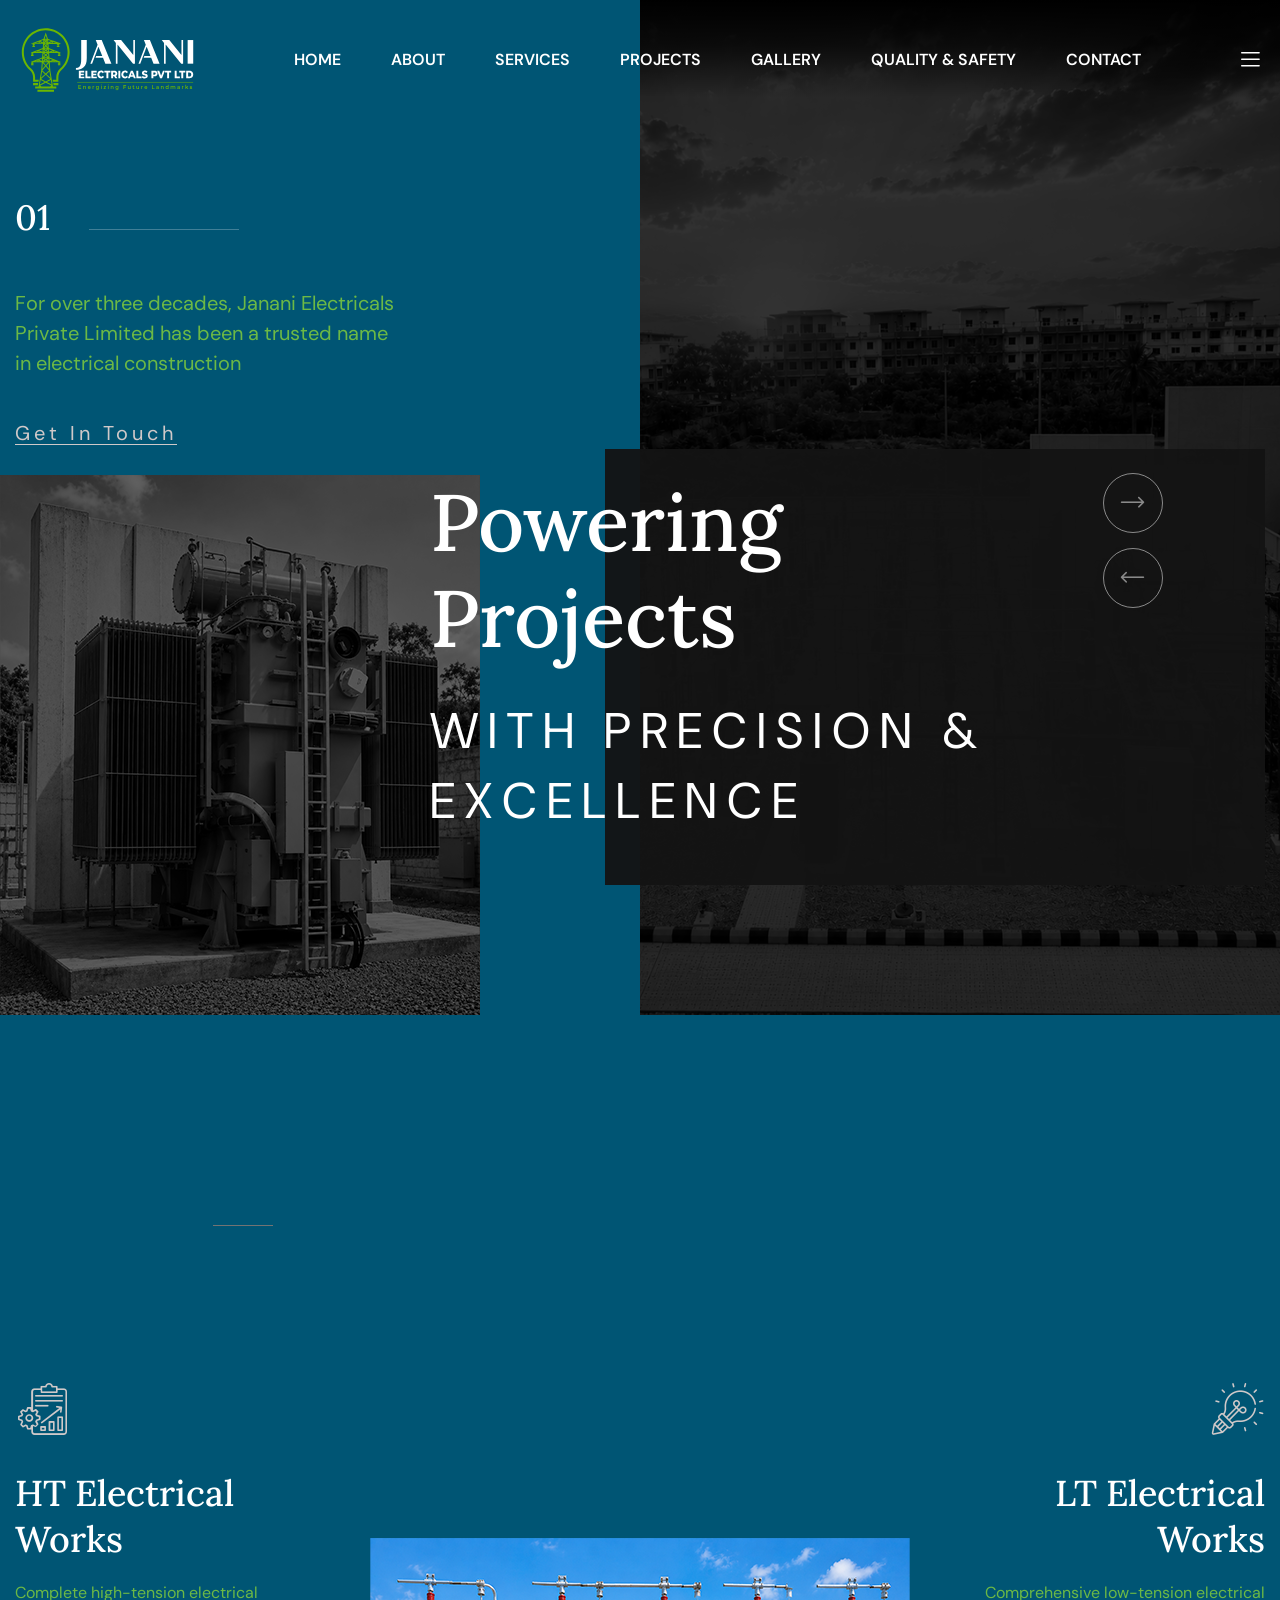
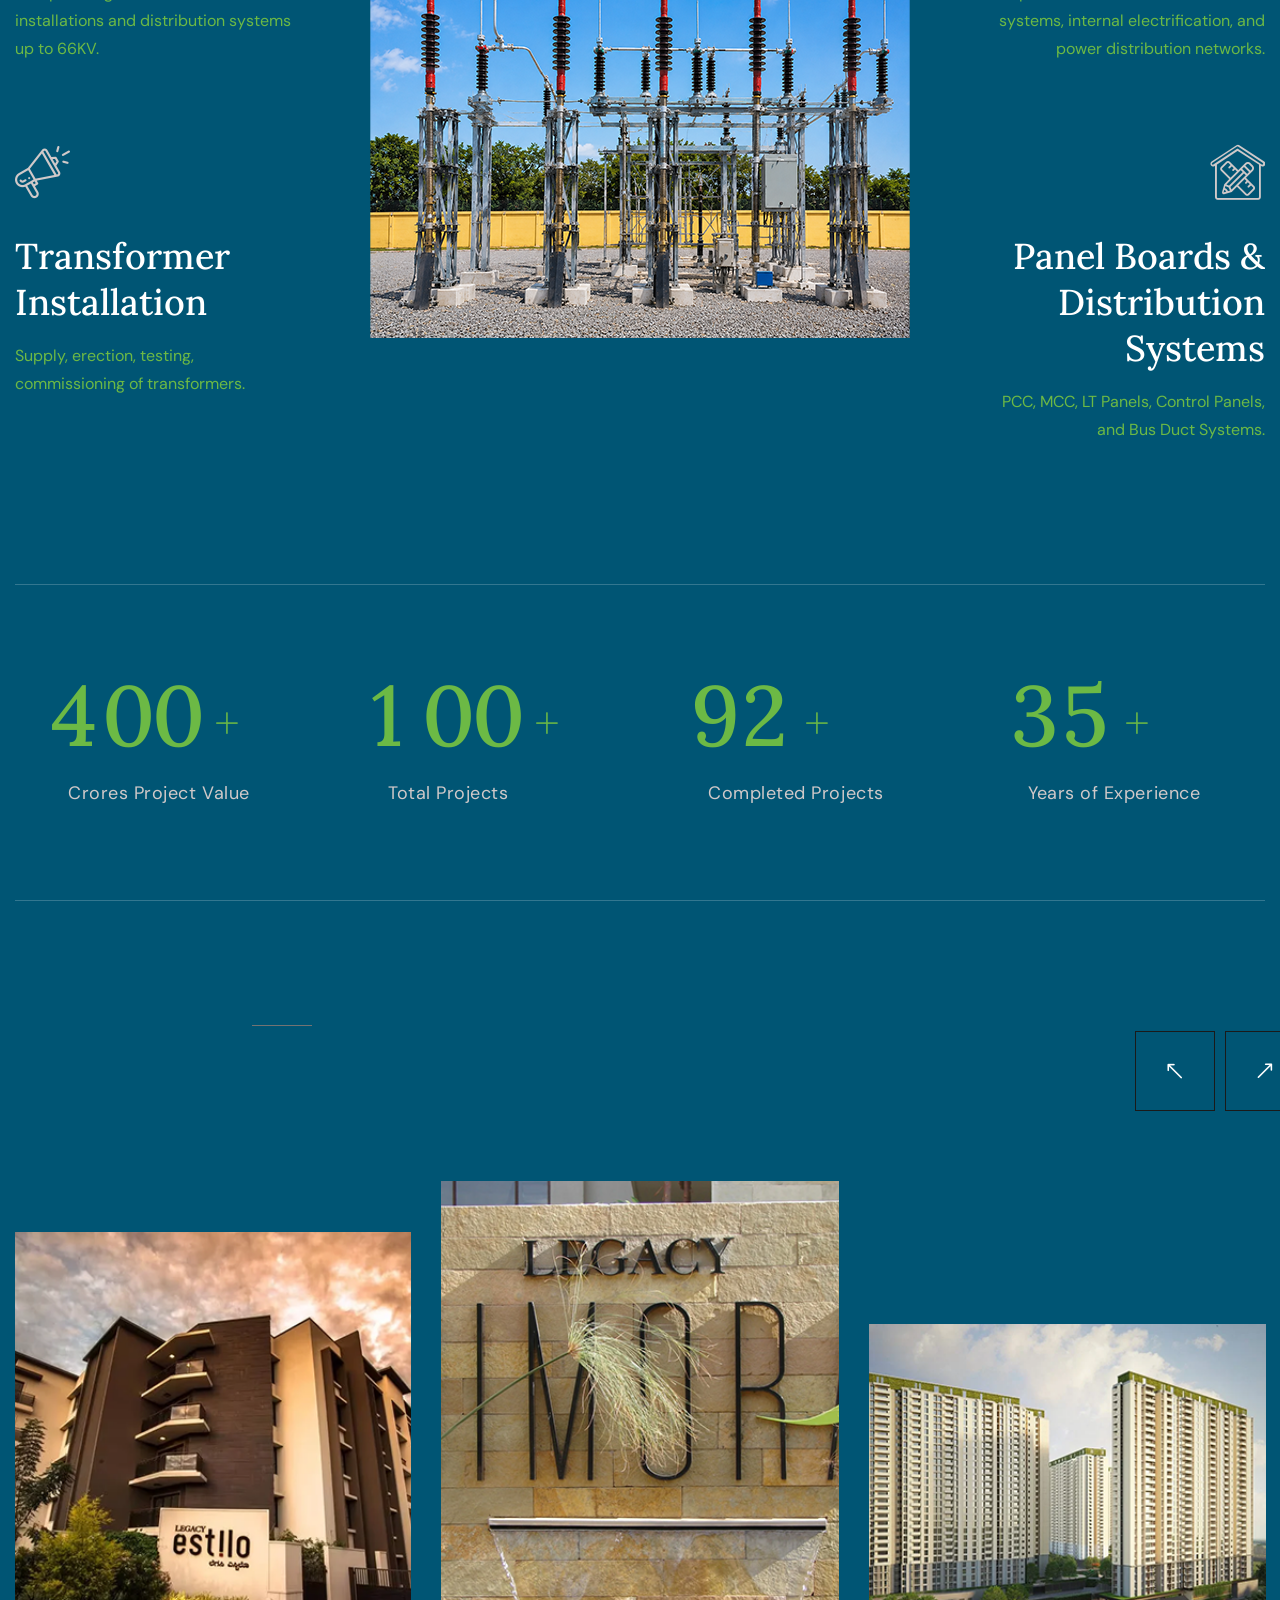
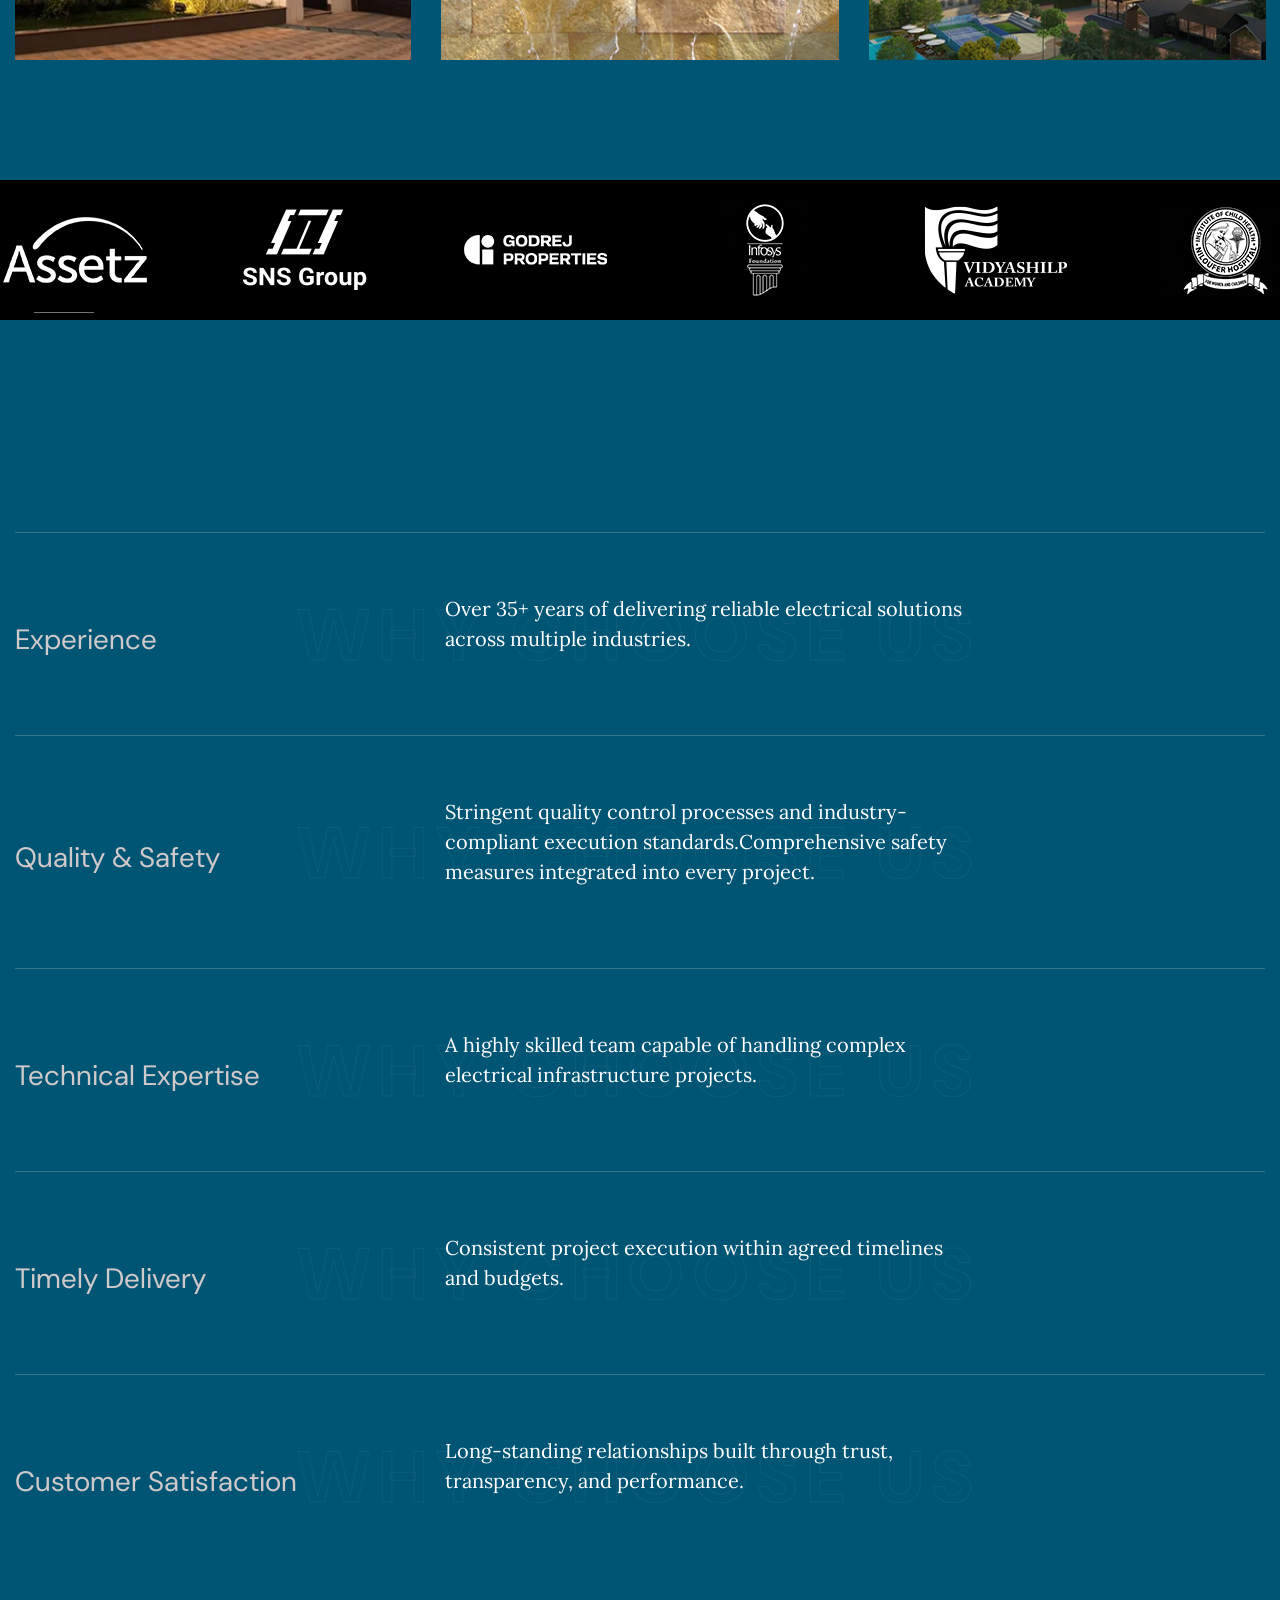
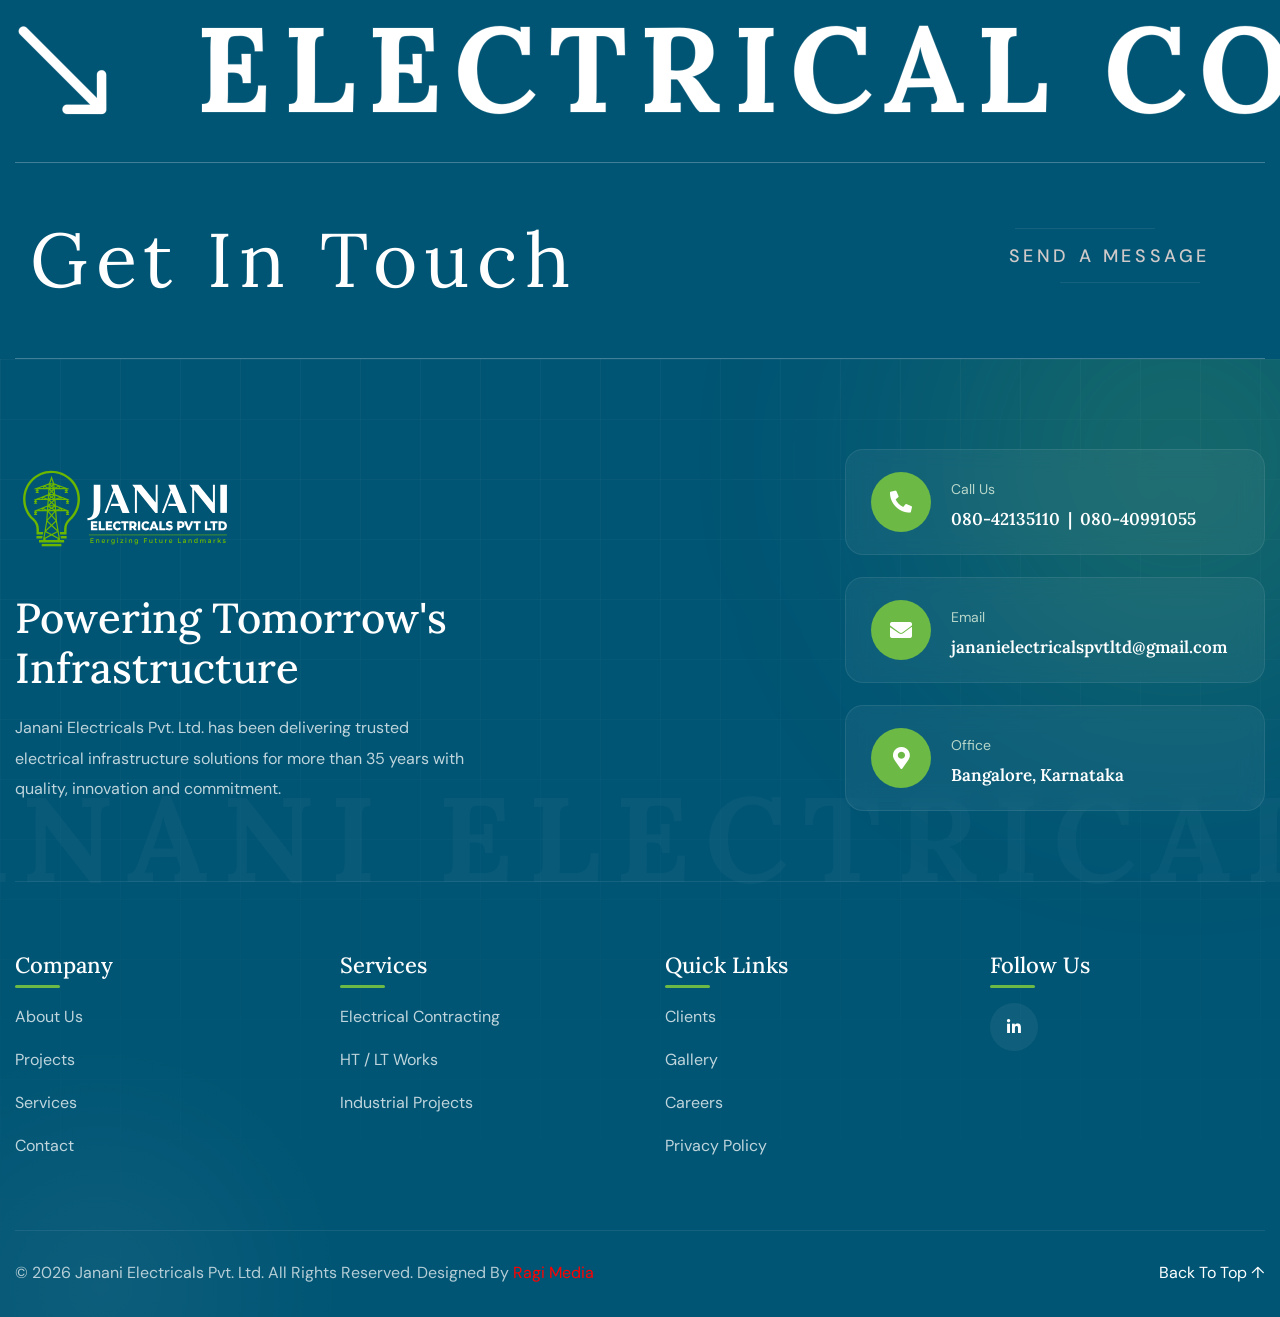
==== commit b69c4ccf: "hhh" ====
--- a/index.html
+++ b/index.html
@@ -124,10 +124,10 @@
                       <p>
                         For over three decades, Janani Electricals Private
                         Limited has been a trusted name in electrical
-                        construction. Established in 1990, we
-                        have built a strong reputation for delivering reliable
-                        electrical infrastructure solutions backed by technical
-                        expertise, quality workmanship, and timely execution.
+                        construction. Established in 1990, we have built a
+                        strong reputation for delivering reliable electrical
+                        infrastructure solutions backed by technical expertise,
+                        quality workmanship, and timely execution.
                       </p>
                     </div>
                   </div>
@@ -203,13 +203,7 @@
                     <ul class="social-box">
                       <li class="facebook">
                         <a href="#"
-                          ><i class="icon-facebook" aria-hidden="true"></i
-                        ></a>
-                      </li>
-
-                      <li class="linkedin">
-                        <a href="#"
-                          ><i class="icon-instagram" aria-hidden="true"></i
+                          ><i class="fab fa-linkedin-in" aria-hidden="true"></i
                         ></a>
                       </li>
                     </ul>
@@ -567,7 +561,8 @@
                     <div class="content-box">
                       <h2><a href="#">Transformer Installation </a></h2>
                       <p>
-                        Supply, erection, testing, commissioning of transformers.
+                        Supply, erection, testing, commissioning of
+                        transformers.
                       </p>
                     </div>
                   </li>
@@ -911,7 +906,9 @@
               <div class="sec-title__tagline">
                 <div class="border-box"></div>
               </div>
-              <h2 class="sec-title__title tg-element-title">Why Choose Us</h2>
+              <h2 class="sec-title__title tg-element-title m-5">
+                Why Choose Us
+              </h2>
             </div>
           </div>
 
@@ -936,16 +933,6 @@
                         </h4>
                       </div>
                     </div>
-
-                    <div class="pricing-one__single-right">
-                      <div class="btn-box">
-                        <a class="thm-btn" href="contact.html">
-                          <span class="txt">Experience</span>
-                          <span class="bdrl"></span>
-                          <span class="bdrr"></span>
-                        </a>
-                      </div>
-                    </div>
                   </li>
 
                   <li
@@ -966,16 +953,6 @@
                         </h4>
                       </div>
                     </div>
-
-                    <div class="pricing-one__single-right">
-                      <div class="btn-box">
-                        <a class="thm-btn" href="contact.html">
-                          <span class="txt">Quality</span>
-                          <span class="bdrl"></span>
-                          <span class="bdrr"></span>
-                        </a>
-                      </div>
-                    </div>
                   </li>
 
                   <li
@@ -993,16 +970,6 @@
                           A highly skilled team capable of handling complex
                           electrical infrastructure projects.
                         </h4>
-                      </div>
-                    </div>
-
-                    <div class="pricing-one__single-right">
-                      <div class="btn-box">
-                        <a class="thm-btn" href="contact.html">
-                          <span class="txt">Expertise</span>
-                          <span class="bdrl"></span>
-                          <span class="bdrr"></span>
-                        </a>
                       </div>
                     </div>
                   </li>
@@ -1023,16 +990,6 @@
                         </h4>
                       </div>
                     </div>
-
-                    <div class="pricing-one__single-right">
-                      <div class="btn-box">
-                        <a class="thm-btn" href="contact.html">
-                          <span class="txt">Delivery</span>
-                          <span class="bdrl"></span>
-                          <span class="bdrr"></span>
-                        </a>
-                      </div>
-                    </div>
                   </li>
                   <li
                     class="pricing-one__single wow fadeInUp"
@@ -1049,16 +1006,6 @@
                           Long-standing relationships built through trust,
                           transparency, and performance.
                         </h4>
-                      </div>
-                    </div>
-
-                    <div class="pricing-one__single-right">
-                      <div class="btn-box">
-                        <a class="thm-btn" href="contact.html">
-                          <span class="txt">Satisfaction</span>
-                          <span class="bdrl"></span>
-                          <span class="bdrr"></span>
-                        </a>
                       </div>
                     </div>
                   </li>
@@ -1239,7 +1186,10 @@
           </div>
 
           <div class="footer-bottom">
-            <p>© 2026 Janani Electricals Pvt. Ltd. All Rights Reserved.</p>
+            <p>
+              © 2026 Janani Electricals Pvt. Ltd. All Rights Reserved. Designed
+              By <a href="www.ragimedia.com" style="color: red">Ragi Media</a>
+            </p>
 
             <a href="#" class="back-top"> Back To Top ↑ </a>
           </div>
--- a/assets/css/style.css
+++ b/assets/css/style.css
@@ -5502,7 +5502,7 @@
 }
 
 .counter-two__single-top .counter-box h2 {
-  color: #ffffff;
+  color: #6cb945;
   font-size: 85px;
   line-height: 1em;
   font-weight: 500;
@@ -6744,6 +6744,10 @@
   z-index: 1;
 }
 
+.service-details__faq-inner h2 {
+  color: #6cb945;
+}
+
 .service-details__faq .accrodion {
   position: relative;
   display: block;
@@ -6769,7 +6773,7 @@
 
 .service-details__faq .accrodion .accrodion-title h4 {
   position: relative;
-  color: #ffffff;
+  color: #6cb945;
   font-size: 20px;
   line-height: 30px;
   font-weight: 700;
@@ -6807,6 +6811,7 @@
   position: relative;
   display: block;
   padding: 0px 40px 35px;
+  color: #fff;
 }
 
 .service-details__faq .accrodion .accrodion-content .inner {
@@ -9460,7 +9465,7 @@
   margin-bottom: 24px;
   background: linear-gradient(135deg, #fff, var(--secondary));
   -webkit-background-clip: text;
-  -webkit-text-fill-color: #fff;
+  -webkit-text-fill-color: #6cb945;
   background-clip: text;
 }
 
@@ -9471,7 +9476,7 @@
 
 .hero-subtitle {
   font-size: 18px;
-  color: var(--text-secondary);
+  color: #fff;
   margin-bottom: 40px;
   line-height: 1.6;
   max-width: 500px;
@@ -9540,13 +9545,13 @@
   font-weight: 800;
   background: linear-gradient(135deg, #fff, var(--secondary));
   -webkit-background-clip: text;
-  -webkit-text-fill-color: #ffffff;
+  -webkit-text-fill-color: #6cb945;
   background-clip: text;
 }
 
 .stat-label {
   font-size: 14px;
-  color: var(--text-secondary);
+  color: #fff;
   margin-top: 8px;
 }
 
@@ -9735,11 +9740,12 @@
 .card-header h3 {
   font-size: 20px;
   font-weight: 700;
+  color: #6cb945;
 }
 
 .service-card-modern > p {
   font-size: 16px;
-  color: var(--text-secondary);
+  color: #ffff;
   margin-bottom: 24px;
   line-height: 1.6;
   position: relative;
@@ -9758,13 +9764,13 @@
   align-items: center;
   gap: 12px;
   font-size: 14px;
-  color: var(--text-secondary);
+  color: #fff;
   padding: 8px 0;
   transition: color 0.3s ease;
 }
 
 .checkmark {
-  color: var(--secondary);
+  color: #6cb945;
   font-weight: 700;
 }
 
@@ -9857,11 +9863,12 @@
   font-size: 16px;
   font-weight: 700;
   margin-bottom: 4px;
+  color: #6cb945;
 }
 
 .benefit-item p {
   font-size: 14px;
-  color: var(--text-secondary);
+  color: #fff;
 }
 
 .why-visual {
@@ -9909,7 +9916,7 @@
 
 .stat-desc {
   font-size: 12px;
-  color: var(--text-secondary);
+  color: #fff;
   margin-top: 8px;
 }
 
@@ -10050,6 +10057,7 @@
   font-weight: 700;
   margin-bottom: 20px;
   line-height: 1.15;
+  color: #6cb945;
 }
 .qs2-intro-left p {
   font-size: 16px;
@@ -10225,9 +10233,10 @@
   font-size: 22px;
   color: #fff;
   flex: 0 0 54px;
+  background-color: #005574;
 }
 .qs2-panel-quality .qs2-panel-icon {
-  background: var(--thm-gray);
+  background: #005574;
 }
 .qs2-panel-safety .qs2-panel-icon {
   background: var(--thm-black);
@@ -10240,7 +10249,7 @@
   margin: 0;
 }
 .qs2-panel > p {
-  color: var(--qs-muted);
+  color: #005574;
   font-size: 15px;
   line-height: 1.8;
   margin-bottom: 26px;
@@ -10257,7 +10266,7 @@
   gap: 12px;
   font-size: 14.5px;
   padding: 10px 0;
-  color: var(--qs-ink);
+  color: #6cb945;
 }
 .qs2-checklist li i {
   font-size: 13px;
@@ -10265,7 +10274,7 @@
   flex: 0 0 16px;
 }
 .qs2-panel-quality .qs2-checklist li i {
-  color: var(--thm-gray);
+  color: #005574;
 }
 .qs2-panel-safety .qs2-checklist li i {
   color: var(--thm-black);
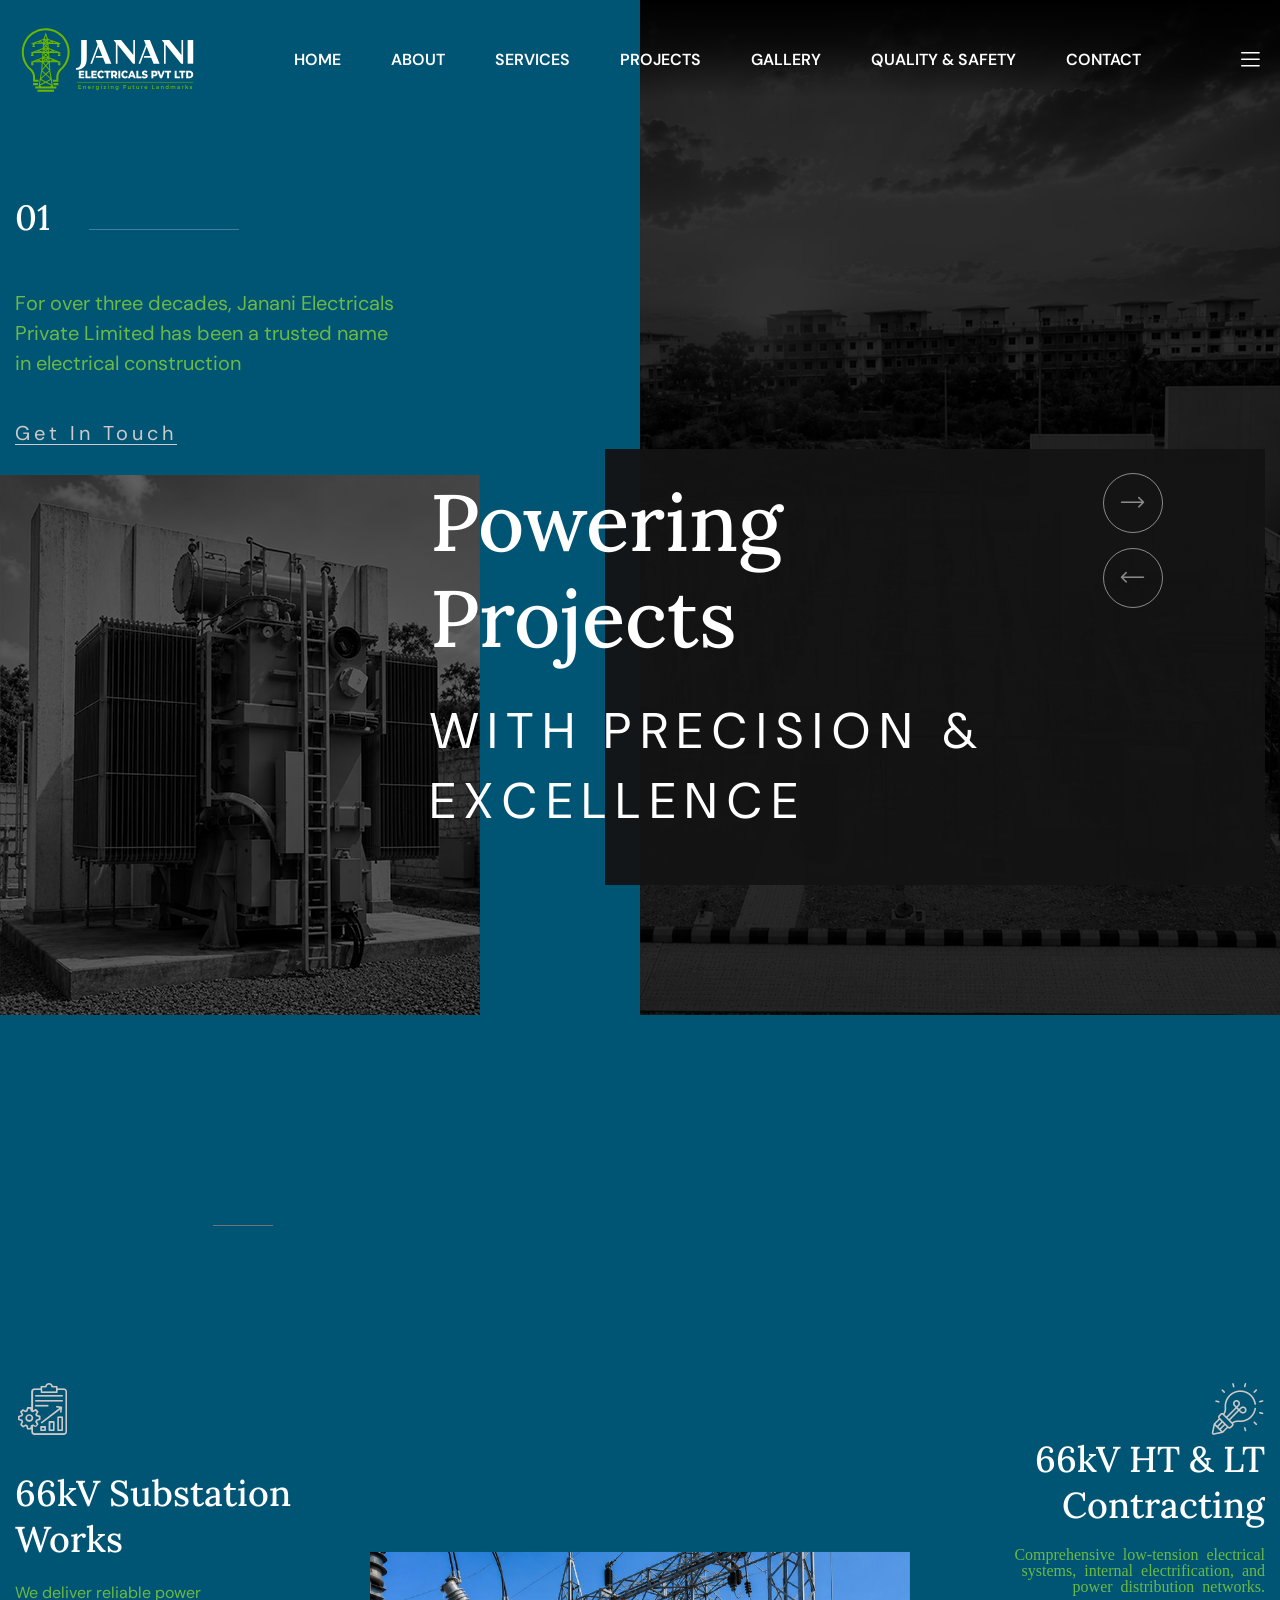
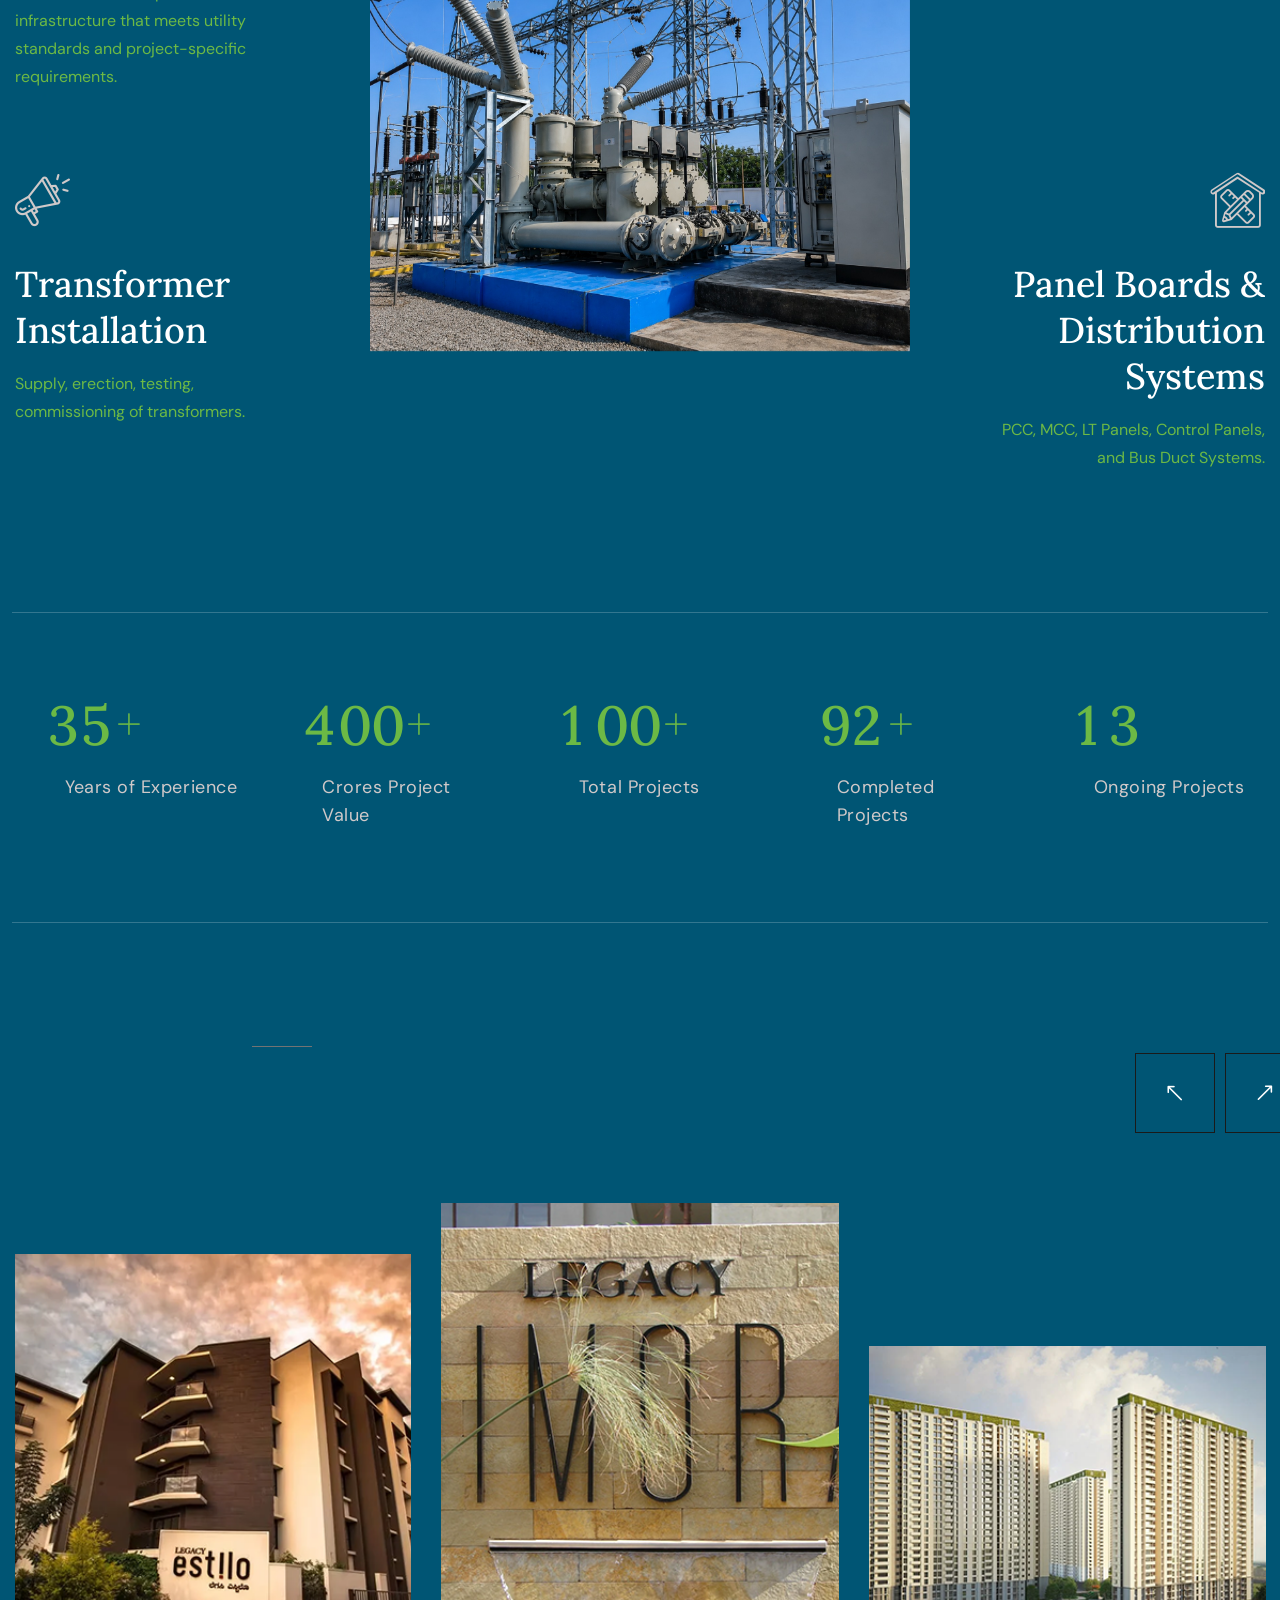
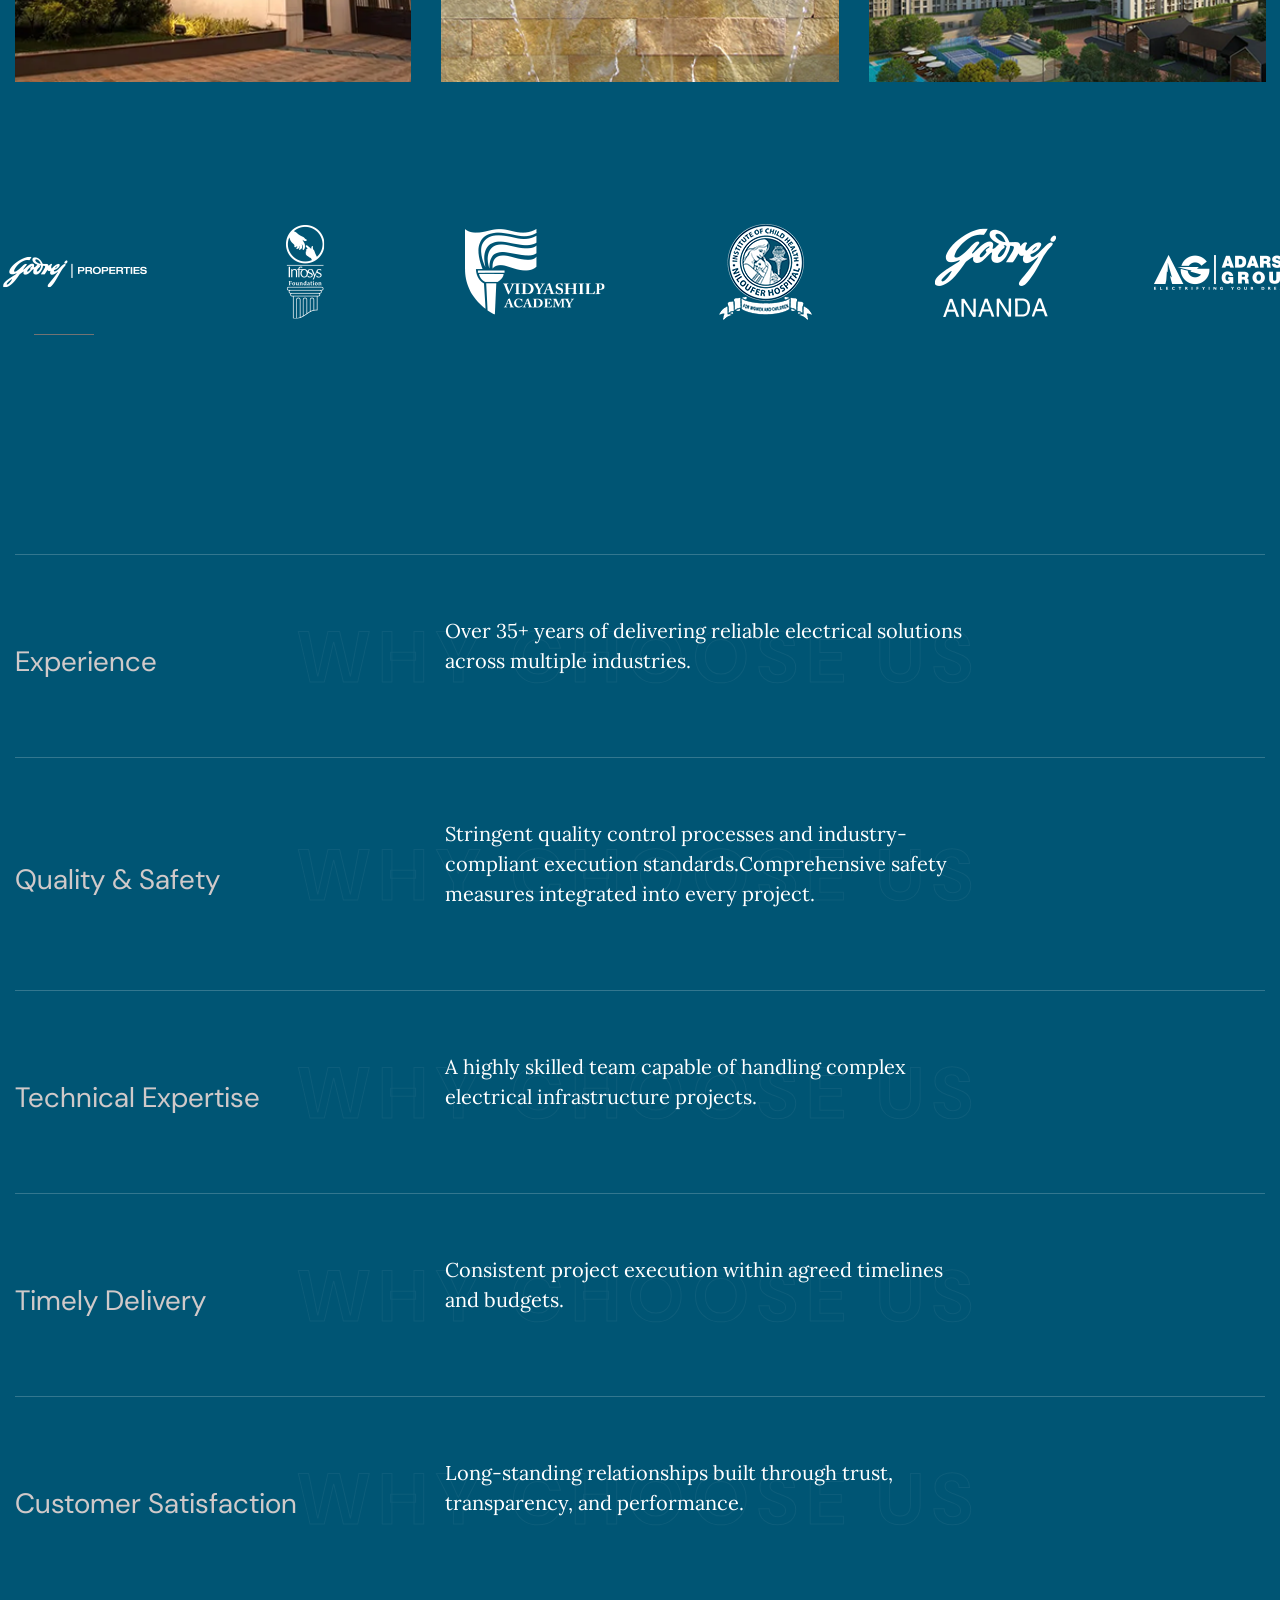
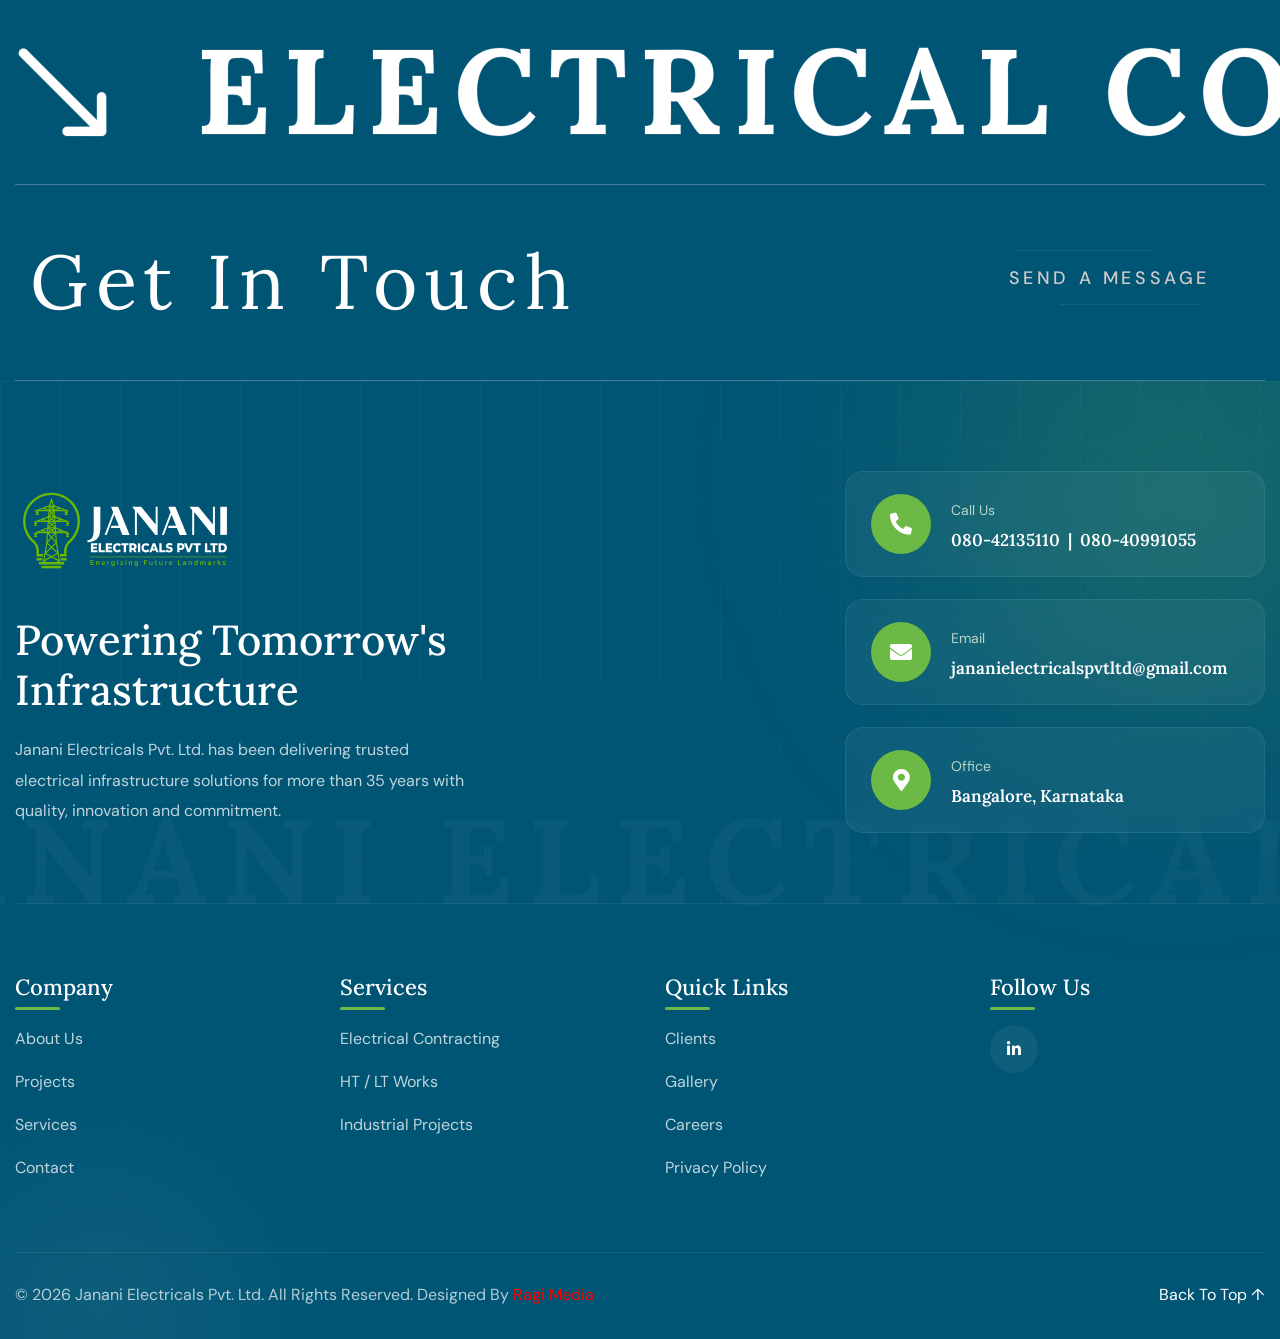
==== commit 913da309: "Added Newest files" ====
--- a/index.html
+++ b/index.html
@@ -73,7 +73,6 @@
         <div class="preloader-close">x</div>
         <div id="handle-preloader" class="handle-preloader">
           <div class="animation-preloader">
-            <img src="assets/images/resources/janani.gif" alt="" />
             <div class="txt-loading">
               <span data-text-preloader="J" class="letters-loading"> J </span>
               <span data-text-preloader="A" class="letters-loading"> A </span>
@@ -488,7 +487,7 @@
               <div class="services-two__inner">
                 <div class="services-two__middle-content">
                   <div class="img-box float-bob-y">
-                    <img src="assets/images/resources/vc.png" alt="" />
+                    <img src="assets/images/about/about.jpeg" alt="" />
                   </div>
 
                   <!-- <div class="services-two__video">
@@ -521,10 +520,10 @@
                     </div>
 
                     <div class="content-box">
-                      <h2><a href="#">HT Electrical Works</a></h2>
+                      <h2><a href="#">66kV Substation Works</a></h2>
                       <p>
-                        Complete high-tension electrical installations and
-                        distribution systems up to 66KV.
+                       We deliver reliable power infrastructure that meets utility
+standards and project-specific requirements.
                       </p>
                     </div>
                   </li>
@@ -535,11 +534,10 @@
                     data-wow-duration="1000ms"
                   >
                     <div class="icon-box">
-                      <span class="icon-creative-idea"></span>
-                    </div>
+                      <span class="icon-creative-idea"></span>                          
 
                     <div class="content-box">
-                      <h2><a href="#">LT Electrical Works</a></h2>
+                      <h2><a href="#">66kV HT & LT Contracting</a></h2>
                       <p>
                         Comprehensive low-tension electrical systems, internal
                         electrification, and power distribution networks.
@@ -596,13 +594,36 @@
 
       <!--Start Counter Two -->
       <section class="counter-two">
-        <div class="auto-container">
+        <div class="container-fluid">
           <div class="counter-two__inner">
             <div class="counter-two__inner-box">
               <div class="row">
+                <!--End Counter Two Single-->
+                <div
+                  class="col-xl col-lg-6 col-md-6 wow slideInDown animated"
+                  data-wow-delay="0.1s"
+                  data-wow-duration="1500ms"
+                >
+                  <div class="counter-two__single">
+                    <div class="counter-two__single-top">
+                      <!-- <div class="count-box">4.</div> -->
+                      <div class="counter-box">
+                        <h2>
+                          <span class="odometer" data-count="35">00</span>
+                          <span class="plus icon-plus-1"></span>
+                        </h2>
+                      </div>
+                    </div>
+
+                    <div class="counter-two__single-bottom">
+                      <p>Years of Experience</p>
+                    </div>
+                  </div>
+                </div>
+                <!--End Counter Two Single-->
                 <!--Start Counter Two Single-->
                 <div
-                  class="col-xl-3 col-lg-6 col-md-6 wow slideInUp animated"
+                  class="col-xl col-lg-6 col-md-6 wow slideInUp animated"
                   data-wow-delay="0.1s"
                   data-wow-duration="1500ms"
                 >
@@ -627,7 +648,7 @@
 
                 <!--Start Counter Two Single-->
                 <div
-                  class="col-xl-3 col-lg-6 col-md-6 wow slideInDown animated"
+                  class="col-xl col-lg-6 col-md-6 wow slideInDown animated"
                   data-wow-delay="0.1s"
                   data-wow-duration="1500ms"
                 >
@@ -651,7 +672,7 @@
 
                 <!--Start Counter Two Single-->
                 <div
-                  class="col-xl-3 col-lg-6 col-md-6 wow slideInUp animated"
+                  class="col-xl col-lg-6 col-md-6 wow slideInUp animated"
                   data-wow-delay="0.1s"
                   data-wow-duration="1500ms"
                 >
@@ -675,27 +696,29 @@
 
                 <!--Start Counter Two Single-->
                 <div
-                  class="col-xl-3 col-lg-6 col-md-6 wow slideInDown animated"
+                  class="col-xl col-lg-6 col-md-6 wow slideInUp animated"
                   data-wow-delay="0.1s"
                   data-wow-duration="1500ms"
                 >
                   <div class="counter-two__single">
                     <div class="counter-two__single-top">
-                      <!-- <div class="count-box">4.</div> -->
+                      <!-- <div class="count-box">3.</div> -->
                       <div class="counter-box">
                         <h2>
-                          <span class="odometer" data-count="35">00</span>
-                          <span class="plus icon-plus-1"></span>
+                          <span class="odometer" data-count="13">00</span>
+                          <!-- <span class="plus icon-plus-1"></span> -->
                         </h2>
                       </div>
                     </div>
 
                     <div class="counter-two__single-bottom">
-                      <p>Years of Experience</p>
+                      <p>Ongoing Projects</p>
                     </div>
                   </div>
                 </div>
                 <!--End Counter Two Single-->
+
+                <!--Start Counter Two Single-->
               </div>
             </div>
           </div>
@@ -827,17 +850,13 @@
       <!-- ===================== Clients Marquee ===================== -->
       <div
         class="brand-marquee"
-        style="background-color: #000; padding: 20px 0"
+        style="background-color: #005574; padding: 20px 0"
       >
         <div class="marquee">
           <div class="marquee-track">
-            <div class="brand-item">
-              <img src="assets/images/brand/brand-1-2.png" />
-            </div>
-
-            <div class="brand-item">
-              <img src="assets/images/brand/brand-1-3.png" />
-            </div>
+           
+
+          
 
             <!-- Duplicate logos -->
             <div class="brand-item">
@@ -853,23 +872,15 @@
             <div class="brand-item">
               <img src="assets/images/brand/Untitled-5-07.png" />
             </div>
-            <div class="brand-item">
-              <img src="assets/images/brand/Untitled-5-08.png" />
-            </div>
-            <div class="brand-item">
-              <img src="assets/images/brand/Untitled-5-09.png" />
-            </div>
+          
+          
             <div class="brand-item">
               <img src="assets/images/brand/godrejananda.png" />
             </div>
-
-            <div class="brand-item">
-              <img src="assets/images/brand/brand-1-2.png" />
-            </div>
-
-            <div class="brand-item">
-              <img src="assets/images/brand/brand-1-3.png" />
-            </div>
+<div class="brand-item">
+              <img src="assets/images/gallery/projects/15.png" />
+            </div>
+         
             <div class="brand-item">
               <img src="assets/images/brand/godrej.png" />
             </div>
@@ -888,12 +899,10 @@
             <div class="brand-item">
               <img src="assets/images/brand/Untitled-5-07.png" />
             </div>
-            <div class="brand-item">
-              <img src="assets/images/brand/Untitled-5-08.png" />
-            </div>
-            <div class="brand-item">
-              <img src="assets/images/brand/Untitled-5-09.png" />
-            </div>
+           <div class="brand-item">
+              <img src="assets/images/gallery/projects/15.png" />
+            </div>
+             
           </div>
         </div>
       </div>
--- a/assets/css/style.css
+++ b/assets/css/style.css
@@ -168,6 +168,7 @@
   width: 100%;
   min-width: 300px;
   overflow: hidden;
+  background-color: #005574;
 }
 
 .container {
@@ -276,12 +277,13 @@
   display: flex;
   align-items: center;
   margin-bottom: 21px;
+  color: #fff;
 }
 
 .sec-title__tagline p {
   position: relative;
   display: block;
-  color: #d0c9c9;
+  color: #fffcfc;
   font-size: 22px;
   line-height: 24px;
   font-weight: 500;
@@ -5489,7 +5491,7 @@
   display: block;
   color: #d0c9c9;
   font-size: 30px;
-  line-height: 40px;
+
   font-weight: 500;
   font-family: var(--thm-font);
   bottom: 3px;
@@ -5503,7 +5505,7 @@
 
 .counter-two__single-top .counter-box h2 {
   color: #6cb945;
-  font-size: 85px;
+  font-size: 55px;
   line-height: 1em;
   font-weight: 500;
   letter-spacing: 0.03em;
@@ -5545,6 +5547,12 @@
   letter-spacing: 0.03em;
 }
 
+@media (min-width: 1200px) {
+  .col-xl-20 {
+    flex: 0 0 20%;
+    max-width: 20%;
+  }
+}
 /***
 =============================================
 Gallery Two
@@ -10550,118 +10558,6 @@
 
   .qs2-stat h3 {
     font-size: 30px;
-  }
-}
-
-/* ============ SECTION SHELL ============ */
-.pm-section {
-  position: relative;
-  background:
-    radial-gradient(
-      circle at top center,
-      rgba(255, 255, 255, 0.08),
-      transparent 45%
-    ),
-    radial-gradient(
-      circle at bottom right,
-      rgba(255, 255, 255, 0.05),
-      transparent 40%
-    ),
-    #005574;
-  padding: 130px 0 150px;
-  overflow: hidden;
-  font-family: var(--thm-font);
-  color: var(--pm-text);
-  cursor: none;
-}
-.pm-section * {
-  cursor: none;
-}
-
-/* animated grid backdrop */
-.pm-grid {
-  position: absolute;
-  inset: 0;
-  background-image:
-    linear-gradient(rgba(108, 185, 69, 0.06) 1px, transparent 1px),
-    linear-gradient(90deg, rgba(108, 185, 69, 0.06) 1px, transparent 1px);
-  background-size: 46px 46px;
-  -webkit-mask-image: radial-gradient(
-    ellipse 80% 70% at 50% 40%,
-    #000 30%,
-    transparent 80%
-  );
-  mask-image: radial-gradient(
-    ellipse 80% 70% at 50% 40%,
-    #000 30%,
-    transparent 80%
-  );
-  animation: pm-grid-drift 22s linear infinite;
-  pointer-events: none;
-}
-@keyframes pm-grid-drift {
-  0% {
-    background-position:
-      0 0,
-      0 0;
-  }
-  100% {
-    background-position:
-      46px 46px,
-      46px 46px;
-  }
-}
-
-/* mouse spotlight */
-.pm-spotlight {
-  position: absolute;
-  inset: 0;
-  pointer-events: none;
-  background: radial-gradient(
-    380px circle at var(--mx, 50%) var(--my, 30%),
-    rgba(108, 185, 69, 0.1),
-    transparent 70%
-  );
-  transition: background 0.15s ease;
-  z-index: 1;
-}
-
-/* floating particles */
-.pm-particles {
-  position: absolute;
-  inset: 0;
-  pointer-events: none;
-  overflow: hidden;
-  z-index: 1;
-}
-.pm-particle {
-  position: absolute;
-  width: 3px;
-  height: 3px;
-  border-radius: 50%;
-  background: var(--thm-gray);
-  opacity: 0.5;
-  box-shadow: 0 0 8px 1px rgba(108, 185, 69, 0.7);
-  animation: pm-float linear infinite;
-}
-.pm-particle:nth-child(odd) {
-  background: #8fd1e8;
-  box-shadow: 0 0 8px 1px rgba(0, 85, 116, 0.6);
-}
-@keyframes pm-float {
-  0% {
-    transform: translateY(110vh) translateX(0);
-    opacity: 0;
-  }
-  10% {
-    opacity: 0.6;
-  }
-  90% {
-    opacity: 0.5;
-  }
-  100% {
-    transform: translateY(-10vh) translateX(40px);
-    opacity: 0;
   }
 }
 
@@ -12282,3 +12178,794 @@
     margin: 0;
   }
 }
+
+/* ==========================================================================
+   MAIN DISTRIBUTION BOARD — PROJECTS SECTION
+   Uses the site's existing theme variables only:
+     --thm-font   : "DM Sans", sans-serif
+     --thm-font-2 : "Lora", serif
+     --thm-gray   : #6cb945  (used here as the "live circuit" green)
+     --thm-black  : #005574  (used here as the deep panel / heading blue)
+   No new brand colors are introduced — every additional tone below is a
+   neutral (steel / graphite / off-white) needed to render panel materials,
+   or the standard electrical amber used universally for "in progress" LEDs.
+   ========================================================================== */
+
+/* ==========================================================================
+   SECTION SHELL
+   ========================================================================== */
+
+.mdb-section {
+  position: relative;
+  font-family: var(--thm-font);
+  padding: 96px 24px 110px;
+  overflow: hidden;
+  background: var(--mdb-off-white);
+}
+
+.mdb-bg {
+  position: absolute;
+  inset: 0;
+  z-index: 0;
+  pointer-events: none;
+  background-color: var(--mdb-off-white);
+  background-image:
+    linear-gradient(rgba(0, 85, 116, 0.05) 1px, transparent 1px),
+    linear-gradient(90deg, rgba(0, 85, 116, 0.05) 1px, transparent 1px);
+  background-size: 42px 42px;
+  opacity: 0.55;
+  -webkit-mask-image: radial-gradient(
+    ellipse 80% 70% at 50% 30%,
+    #000 40%,
+    transparent 90%
+  );
+  mask-image: radial-gradient(
+    ellipse 80% 70% at 50% 30%,
+    #000 40%,
+    transparent 90%
+  );
+}
+
+.mdb-bg::after {
+  content: "";
+  position: absolute;
+  inset: 0;
+  opacity: 0.05;
+  background-image: url("data:image/svg+xml,%3Csvg xmlns='http://www.w3.org/2000/svg' width='220' height='220'%3E%3Cg fill='none' stroke='%23005574' stroke-width='1.4'%3E%3Cpath d='M20 20h14l-6 10h12l-16 22'/%3E%3Ccircle cx='120' cy='40' r='9'/%3E%3Cpath d='M113 40h-14M127 40h14M120 33V19M120 61v-14'/%3E%3Crect x='170' y='120' width='24' height='16' rx='2'/%3E%3Cpath d='M176 120v-8M188 120v-8'/%3E%3Cpath d='M40 150l10 10-10 10 10 10'/%3E%3C/g%3E%3C/svg%3E");
+  background-size: 220px 220px;
+}
+
+.mdb-container {
+  position: relative;
+  z-index: 1;
+  max-width: 1180px;
+  margin: 0 auto;
+}
+
+/* ==========================================================================
+   HEADING BLOCK
+   ========================================================================== */
+
+.mdb-heading-block {
+  text-align: center;
+  max-width: 640px;
+  margin: 0 auto 46px;
+}
+
+.mdb-tag {
+  display: inline-block;
+  font-family: var(--thm-font);
+  font-size: 12.5px;
+  font-weight: 700;
+  letter-spacing: 0.14em;
+  text-transform: uppercase;
+  color: var(--thm-gray);
+  padding: 7px 16px;
+  border: 1px solid rgba(108, 185, 69, 0.35);
+  background: rgba(108, 185, 69, 0.07);
+  border-radius: 999px;
+  margin-bottom: 18px;
+}
+
+.mdb-heading {
+  font-family: var(--thm-font-2);
+  font-weight: 600;
+  font-size: clamp(30px, 4vw, 44px);
+  line-height: 1.15;
+  color: var(--thm-black);
+  margin-bottom: 14px;
+}
+
+.mdb-desc {
+  font-family: var(--thm-font);
+  font-size: 15.5px;
+  line-height: 1.7;
+  color: var(--mdb-text-muted);
+}
+
+/* ==========================================================================
+   FILTERS
+   ========================================================================== */
+
+.mdb-filters {
+  display: flex;
+  justify-content: center;
+  gap: 10px;
+  margin-bottom: 42px;
+  flex-wrap: wrap;
+}
+
+.filter-btn {
+  font-family: var(--thm-font);
+  font-size: 13.5px;
+  font-weight: 600;
+  letter-spacing: 0.01em;
+  color: var(--mdb-text-muted);
+  background: #ffffff;
+  border: 1px solid var(--mdb-steel-3);
+  padding: 10px 22px;
+  border-radius: 999px;
+  cursor: pointer;
+  transition:
+    color 0.25s ease,
+    background 0.25s ease,
+    border-color 0.25s ease,
+    transform 0.2s ease;
+}
+
+.filter-btn:hover {
+  color: var(--thm-black);
+  border-color: var(--thm-black);
+}
+
+.filter-btn:focus-visible {
+  outline: 2px solid var(--thm-black);
+  outline-offset: 2px;
+}
+
+.filter-btn.is-active {
+  background: var(--thm-black);
+  border-color: var(--thm-black);
+  color: #ffffff;
+}
+
+/* ==========================================================================
+   PANEL FRAME (the physical distribution board)
+   ========================================================================== */
+
+.panel-frame {
+  position: relative;
+  background: linear-gradient(
+    180deg,
+    var(--mdb-steel-1) 0%,
+    var(--mdb-steel-2) 100%
+  );
+  border-radius: 20px;
+  padding: 0 0 22px;
+  border: 1px solid var(--mdb-steel-3);
+  box-shadow:
+    0 1px 0 rgba(255, 255, 255, 0.8) inset,
+    0 30px 60px -20px rgba(0, 20, 30, 0.18),
+    0 2px 4px rgba(0, 20, 30, 0.06);
+}
+
+/* --- top bar: nameplate + busbar --- */
+
+.panel-topbar {
+  position: relative;
+  display: flex;
+  align-items: center;
+  justify-content: space-between;
+  gap: 16px;
+  padding: 20px 26px 16px;
+  border-bottom: 1px solid var(--mdb-steel-3);
+}
+
+.panel-topbar-left {
+  display: flex;
+  align-items: center;
+  gap: 10px;
+}
+
+.panel-bolt {
+  display: flex;
+  align-items: center;
+  justify-content: center;
+  width: 26px;
+  height: 26px;
+  color: var(--thm-gray);
+}
+.panel-bolt svg {
+  width: 20px;
+  height: 20px;
+}
+
+.panel-label {
+  font-family: var(--thm-font);
+  font-weight: 700;
+  font-size: 13px;
+  letter-spacing: 0.09em;
+  text-transform: uppercase;
+  color: var(--mdb-graphite);
+}
+
+.panel-sub {
+  font-family: var(--thm-font);
+  font-size: 12px;
+  font-weight: 500;
+  color: var(--mdb-text-muted);
+  letter-spacing: 0.02em;
+  white-space: nowrap;
+}
+
+.busbar {
+  position: absolute;
+  left: 26px;
+  right: 26px;
+  bottom: -1px;
+  height: 2px;
+  background: linear-gradient(
+    90deg,
+    var(--mdb-steel-3),
+    var(--mdb-graphite-2) 8%,
+    var(--mdb-graphite-2) 92%,
+    var(--mdb-steel-3)
+  );
+  overflow: hidden;
+}
+
+.busbar::after {
+  content: "";
+  position: absolute;
+  top: 0;
+  bottom: 0;
+  left: -30%;
+  width: 30%;
+  background: linear-gradient(
+    90deg,
+    transparent,
+    rgba(108, 185, 69, 0.9),
+    transparent
+  );
+  animation: busbar-pulse 6s ease-in-out infinite;
+}
+
+@keyframes busbar-pulse {
+  0% {
+    left: -30%;
+  }
+  18% {
+    left: 100%;
+  }
+  100% {
+    left: 100%;
+  }
+}
+
+/* --- MCB grid --- */
+
+.mcb-grid {
+  list-style: none;
+  margin: 0;
+  padding: 26px 26px 6px;
+  display: grid;
+  grid-template-columns: repeat(4, 1fr);
+  gap: 18px;
+}
+
+.mcb-cell {
+  display: block;
+}
+
+/* filtered-out state */
+.mcb-cell.is-hidden {
+  display: none;
+}
+
+.mcb-cell.is-filtering-out {
+  opacity: 0;
+  transform: scale(0.92) translateY(6px);
+}
+.mcb-cell.is-filtering-in {
+  animation: mcb-appear 0.38s ease both;
+}
+@keyframes mcb-appear {
+  from {
+    opacity: 0;
+    transform: scale(0.92) translateY(6px);
+  }
+  to {
+    opacity: 1;
+    transform: scale(1) translateY(0);
+  }
+}
+
+/* ==========================================================================
+   THE BREAKER (MCB)
+   ========================================================================== */
+
+.mcb {
+  all: unset;
+  display: block;
+  width: 100%;
+  cursor: pointer;
+  border-radius: 12px;
+  -webkit-tap-highlight-color: transparent;
+}
+
+.mcb:focus-visible .mcb-plate {
+  outline: 2px solid var(--thm-black);
+  outline-offset: 3px;
+}
+
+.mcb-plate {
+  position: relative;
+  display: flex;
+  flex-direction: column;
+  align-items: center;
+  gap: 10px;
+  padding: 20px 14px 16px;
+  border-radius: 12px;
+  background: linear-gradient(180deg, #ffffff 0%, #f2f4f6 60%, #e7eaed 100%);
+  border: 1px solid #d7dbdf;
+  box-shadow:
+    0 1px 0 rgba(255, 255, 255, 0.9) inset,
+    0 1px 2px rgba(15, 23, 32, 0.04),
+    0 8px 16px -10px rgba(15, 23, 32, 0.18);
+  transition:
+    transform 0.25s cubic-bezier(0.2, 0.8, 0.3, 1),
+    box-shadow 0.25s ease;
+}
+
+.mcb:hover .mcb-plate,
+.mcb:focus-visible .mcb-plate {
+  transform: translateY(-4px);
+  box-shadow:
+    0 1px 0 rgba(255, 255, 255, 0.9) inset,
+    0 2px 4px rgba(15, 23, 32, 0.06),
+    0 18px 30px -12px rgba(15, 23, 32, 0.26);
+}
+
+.mcb:active .mcb-plate {
+  transform: translateY(-1px) scale(0.98);
+}
+
+/* subtle screw details for realism */
+.mcb-plate::before,
+.mcb-plate::after {
+  content: "";
+  position: absolute;
+  width: 4px;
+  height: 4px;
+  border-radius: 50%;
+  background: radial-gradient(circle at 35% 35%, #fff, #b7bcc1 70%, #9aa0a6);
+  box-shadow: 0 0.5px 1px rgba(0, 0, 0, 0.3);
+  top: 8px;
+}
+.mcb-plate::before {
+  left: 8px;
+}
+.mcb-plate::after {
+  right: 8px;
+}
+
+/* LED indicator */
+
+.led {
+  width: 9px;
+  height: 9px;
+  border-radius: 50%;
+  transition: box-shadow 0.3s ease;
+}
+
+.led-green {
+  background: radial-gradient(
+    circle at 35% 30%,
+    #b9f0a0,
+    var(--thm-gray) 55%,
+    #4c8e2b 100%
+  );
+  box-shadow: 0 0 0 rgba(108, 185, 69, 0);
+}
+
+.led-amber {
+  background: radial-gradient(
+    circle at 35% 30%,
+    #ffe1ab,
+    var(--mdb-amber) 55%,
+    #b6741c 100%
+  );
+  animation: led-blink 2.2s ease-in-out infinite;
+}
+
+@keyframes led-blink {
+  0%,
+  100% {
+    box-shadow: 0 0 5px 1px rgba(232, 161, 61, 0.55);
+    opacity: 1;
+  }
+  50% {
+    box-shadow: 0 0 2px 0 rgba(232, 161, 61, 0.2);
+    opacity: 0.65;
+  }
+}
+
+.mcb:hover .led-green {
+  box-shadow: 0 0 8px 2px rgba(108, 185, 69, 0.5);
+}
+.mcb:hover .led-amber {
+  box-shadow: 0 0 10px 3px rgba(232, 161, 61, 0.65);
+}
+
+/* Toggle lever */
+
+.mcb-toggle {
+  display: flex;
+  flex-direction: column;
+  align-items: center;
+  gap: 6px;
+}
+
+.toggle-track {
+  position: relative;
+  width: 26px;
+  height: 44px;
+  border-radius: 5px;
+  background: linear-gradient(180deg, #dfe3e6, #c9cdd1);
+  border: 1px solid #b6bbc0;
+  box-shadow:
+    inset 0 1px 2px rgba(0, 0, 0, 0.15),
+    inset 0 -1px 0 rgba(255, 255, 255, 0.5);
+}
+
+.toggle-lever {
+  position: absolute;
+  left: 2px;
+  right: 2px;
+  height: 20px;
+  border-radius: 3px;
+  background: linear-gradient(
+    180deg,
+    var(--mdb-graphite-2),
+    var(--mdb-graphite)
+  );
+  box-shadow:
+    0 1px 2px rgba(0, 0, 0, 0.35),
+    inset 0 1px 0 rgba(255, 255, 255, 0.12);
+  transition:
+    top 0.3s cubic-bezier(0.3, 0.9, 0.4, 1),
+    background 0.3s ease;
+}
+
+.toggle-lever.is-on {
+  top: 2px;
+  background: linear-gradient(180deg, #3d4a3d, var(--mdb-graphite));
+}
+.toggle-lever.is-on::after {
+  content: "";
+  position: absolute;
+  inset: 0;
+  border-radius: 3px;
+  box-shadow: 0 0 0 1px rgba(108, 185, 69, 0);
+  background: linear-gradient(
+    180deg,
+    rgba(108, 185, 69, 0.35),
+    transparent 70%
+  );
+}
+
+.toggle-lever.is-live {
+  top: 11px;
+  background: linear-gradient(180deg, #4a3c26, var(--mdb-graphite));
+}
+
+main {
+  max-width: 1200px;
+  margin: 0 auto;
+  padding: 90px 0 120px;
+}
+
+.page-title {
+  text-align: center;
+  margin-bottom: 70px;
+  padding: 0 24px;
+}
+
+.page-title h1 {
+  font-size: 44px;
+  font-weight: 500;
+  color: #6cb945;
+}
+
+.page-title p {
+  color: rgba(255, 255, 255, 0.7);
+  margin-top: 10px;
+  font-size: 15px;
+}
+
+/* ---------- marquee viewport ---------- */
+
+.marquee-viewport {
+  width: 100%;
+  padding: 0px 0 40px;
+  overflow: hidden;
+}
+
+.marquee-track {
+  display: flex;
+  align-items: center;
+  width: max-content;
+  animation: marquee-scroll 118.222s linear infinite;
+  will-change: transform;
+  transform: translate3d(0, 0, 0);
+}
+
+.marquee-viewport:hover .marquee-track,
+.marquee-track.is-paused {
+  animation-play-state: paused;
+}
+
+.marquee-group {
+  display: flex;
+  align-items: center;
+  gap: 24px;
+  flex: 0 0 auto;
+  padding-right: 24px;
+}
+
+@keyframes marquee-scroll {
+  to {
+    transform: translate3d(-50%, 0, 0);
+  }
+}
+
+.card {
+  width: 280px;
+  flex: 0 0 280px;
+  background: transparent;
+  border: 0;
+  border-radius: 0;
+}
+
+/* ---------- default (non-centered) card: two separate boxes ---------- */
+
+.card-compact {
+  display: flex;
+  flex-direction: column;
+  gap: 16px;
+}
+
+.card-top {
+  background: #dcf2fb;
+  border-radius: 20px;
+  padding: 20px;
+  position: relative;
+  min-height: 130px;
+  display: flex;
+  flex-direction: column;
+  align-items: center;
+  justify-content: center;
+  text-align: center;
+  box-shadow: 0 25px 45px -15px rgba(0, 0, 0, 0.35);
+}
+
+.card-label {
+  font-size: 11px;
+  font-weight: 700;
+  letter-spacing: 0.08em;
+  text-transform: uppercase;
+  color: #005574;
+  opacity: 0.65;
+  margin-bottom: 6px;
+}
+
+.card-name {
+  font-family: "Fraunces", serif;
+  font-size: 21px;
+  font-weight: 500;
+  color: #005574;
+  line-height: 1.2;
+}
+
+.card-arrow {
+  position: absolute;
+  top: 16px;
+  right: 16px;
+  width: 38px;
+  height: 38px;
+  border-radius: 50%;
+  background: #6cb945;
+  display: flex;
+  align-items: center;
+  justify-content: center;
+  cursor: pointer;
+  border: none;
+  padding: 0;
+  flex-shrink: 0;
+}
+
+.card-bottom {
+  background: #dcf2fb;
+  border-radius: 14px;
+  padding: 12px 16px;
+  display: flex;
+  gap: 20px;
+  box-shadow: 0 20px 35px -18px rgba(0, 0, 0, 0.3);
+}
+
+.card-bottom > div {
+  display: flex;
+  flex-direction: column;
+  gap: 4px;
+}
+
+.card-bottom .card-label {
+  margin-bottom: 0;
+}
+
+.card-value {
+  font-size: 14px;
+  font-weight: 600;
+  color: #005574;
+}
+
+/* ---------- centered (active) card: ONE unified box, everything inside it ---------- */
+
+.card-expanded {
+  display: none;
+  flex-direction: column;
+  gap: 16px;
+  background: #dcf2fb;
+  border-radius: 20px;
+  padding: 22px;
+  padding-top: 70px;
+  padding-bottom: 80px;
+  position: relative;
+  box-shadow: 0 28px 50px -14px rgba(0, 0, 0, 0.4);
+  animation: cardExpand 0.35s ease;
+}
+
+@keyframes cardExpand {
+  from {
+    opacity: 0;
+    transform: scale(0.96);
+  }
+  to {
+    opacity: 1;
+    transform: scale(1);
+  }
+}
+
+.card-expanded .card-name {
+  padding-right: 44px;
+}
+
+.expanded-details {
+  display: flex;
+  gap: 16px;
+  padding-top: 14px;
+  border-top: 1px solid rgba(0, 85, 116, 0.12);
+}
+
+.expanded-details > div {
+  display: flex;
+  flex-direction: column;
+  gap: 4px;
+  flex: 1;
+  min-width: 0;
+}
+
+.card.active .card-compact {
+  display: none;
+}
+.card.active .card-expanded {
+  display: flex;
+}
+
+.hint {
+  text-align: center;
+  color: rgba(255, 255, 255, 0.4);
+  font-size: 12px;
+  margin-top: 8px;
+}
+
+/* ---------- modal ---------- */
+
+.overlay {
+  position: fixed;
+  inset: 0;
+  background: rgba(0, 20, 28, 0.6);
+  backdrop-filter: blur(3px);
+  display: flex;
+  align-items: center;
+  justify-content: center;
+  padding: 24px;
+  opacity: 0;
+  pointer-events: none;
+  transition: opacity 0.3s ease;
+  z-index: 50;
+}
+
+.overlay.open {
+  opacity: 1;
+  pointer-events: auto;
+}
+
+.modal {
+  background: #dcf2fb;
+  border-radius: 26px;
+  display: block;
+  width: 100%;
+  height: auto;
+  max-width: 460px;
+  margin: 0;
+  padding: 32px;
+  position: relative;
+  overflow: visible;
+  transform: translateY(16px) scale(0.97);
+  transition: transform 0.3s ease;
+}
+
+.overlay.open .modal {
+  transform: translateY(0) scale(1);
+}
+
+.modal-close {
+  position: absolute;
+  top: 20px;
+  right: 20px;
+  width: 36px;
+  height: 36px;
+  border-radius: 50%;
+  background: rgba(0, 85, 116, 0.08);
+  border: none;
+  color: #005574;
+  display: flex;
+  align-items: center;
+  justify-content: center;
+  cursor: pointer;
+  transition: background-color 0.2s ease;
+}
+
+.modal-close:hover {
+  background: rgba(0, 85, 116, 0.16);
+}
+
+.modal-name {
+  font-family: "Fraunces", serif;
+  font-size: 32px;
+  font-weight: 500;
+  color: #005574;
+  line-height: 1.15;
+  margin: 6px 0 22px;
+  padding-right: 40px;
+}
+
+.modal-grid {
+  display: grid;
+  grid-template-columns: 1fr 1fr;
+  gap: 18px;
+  margin-bottom: 18px;
+}
+
+.modal-field {
+  background: rgba(255, 255, 255, 0.6);
+  border-radius: 14px;
+  padding: 14px 16px;
+}
+
+.modal-desc {
+  color: rgba(0, 85, 116, 0.75);
+  font-size: 14px;
+  line-height: 1.6;
+}
+
+@media (max-width: 600px) {
+  .card {
+    width: 230px;
+    flex-basis: 230px;
+  }
+  .page-title h1 {
+    font-size: 32px;
+  }
+}
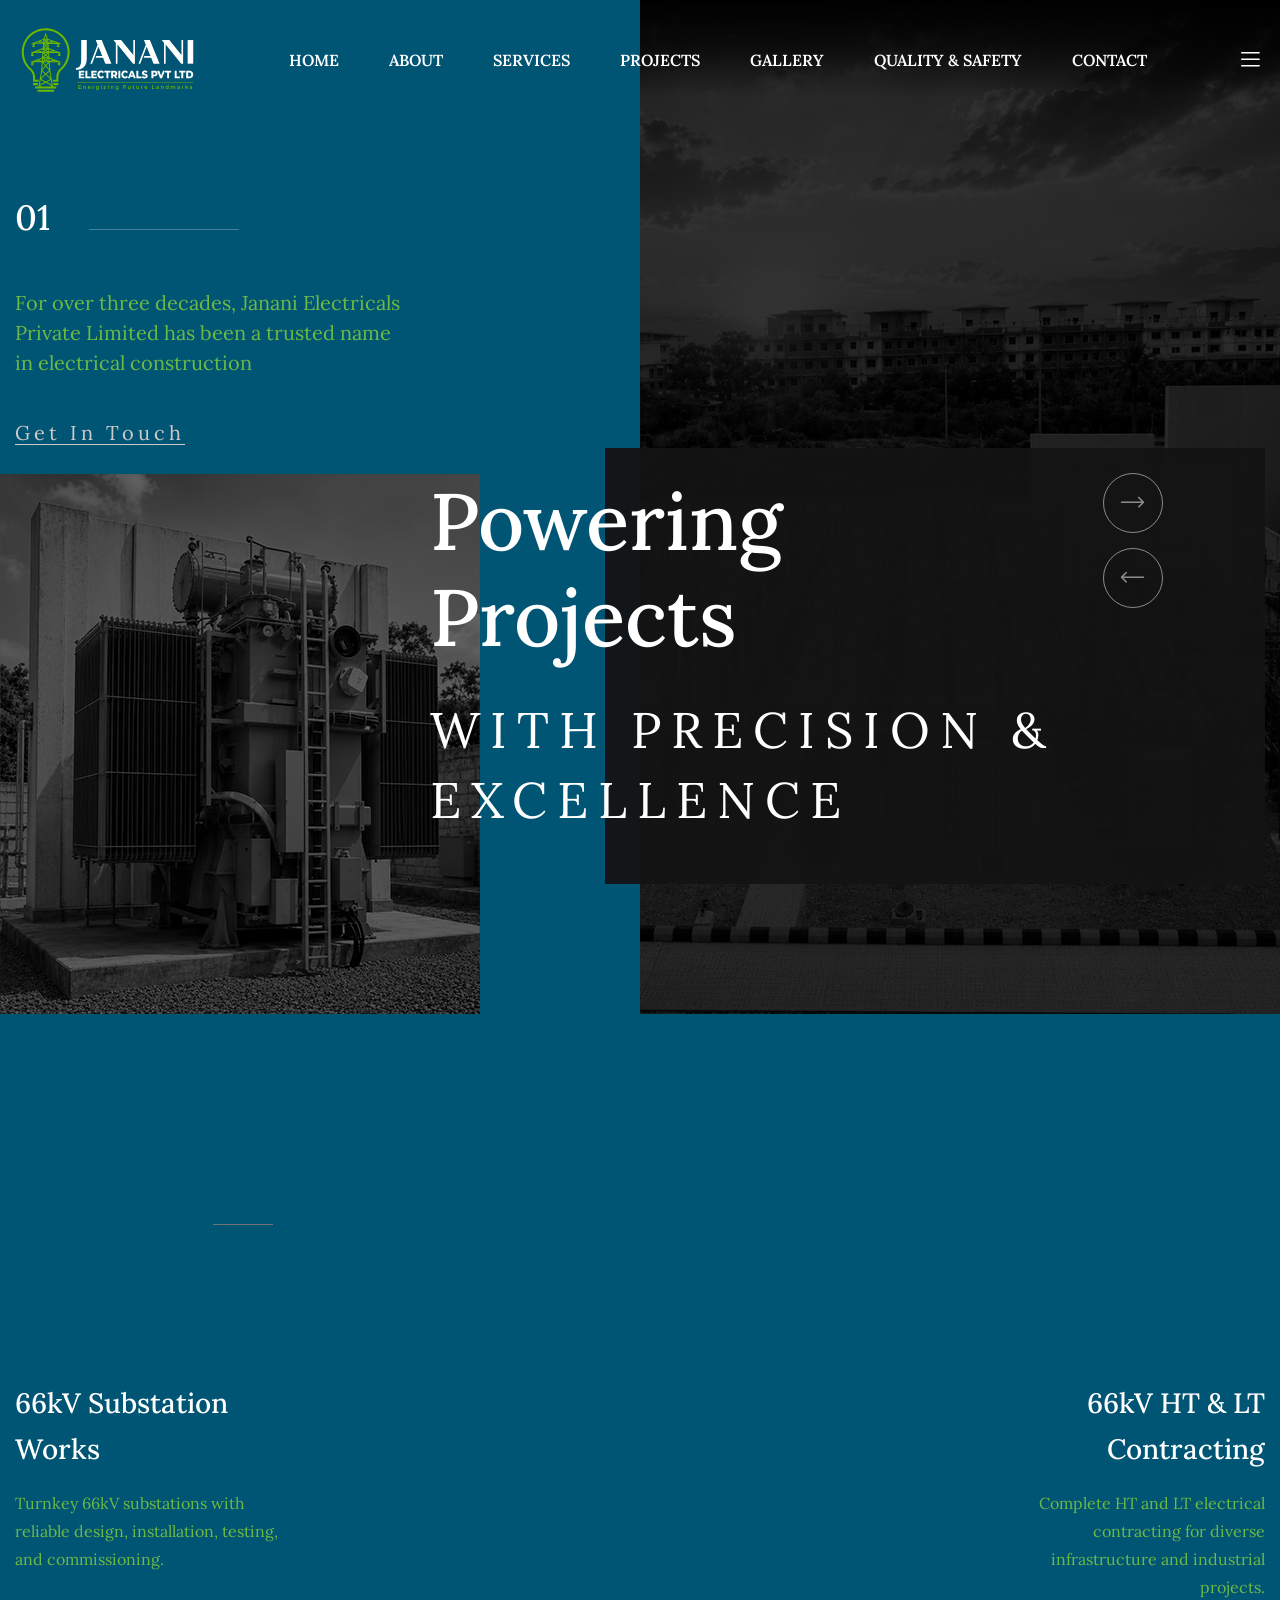
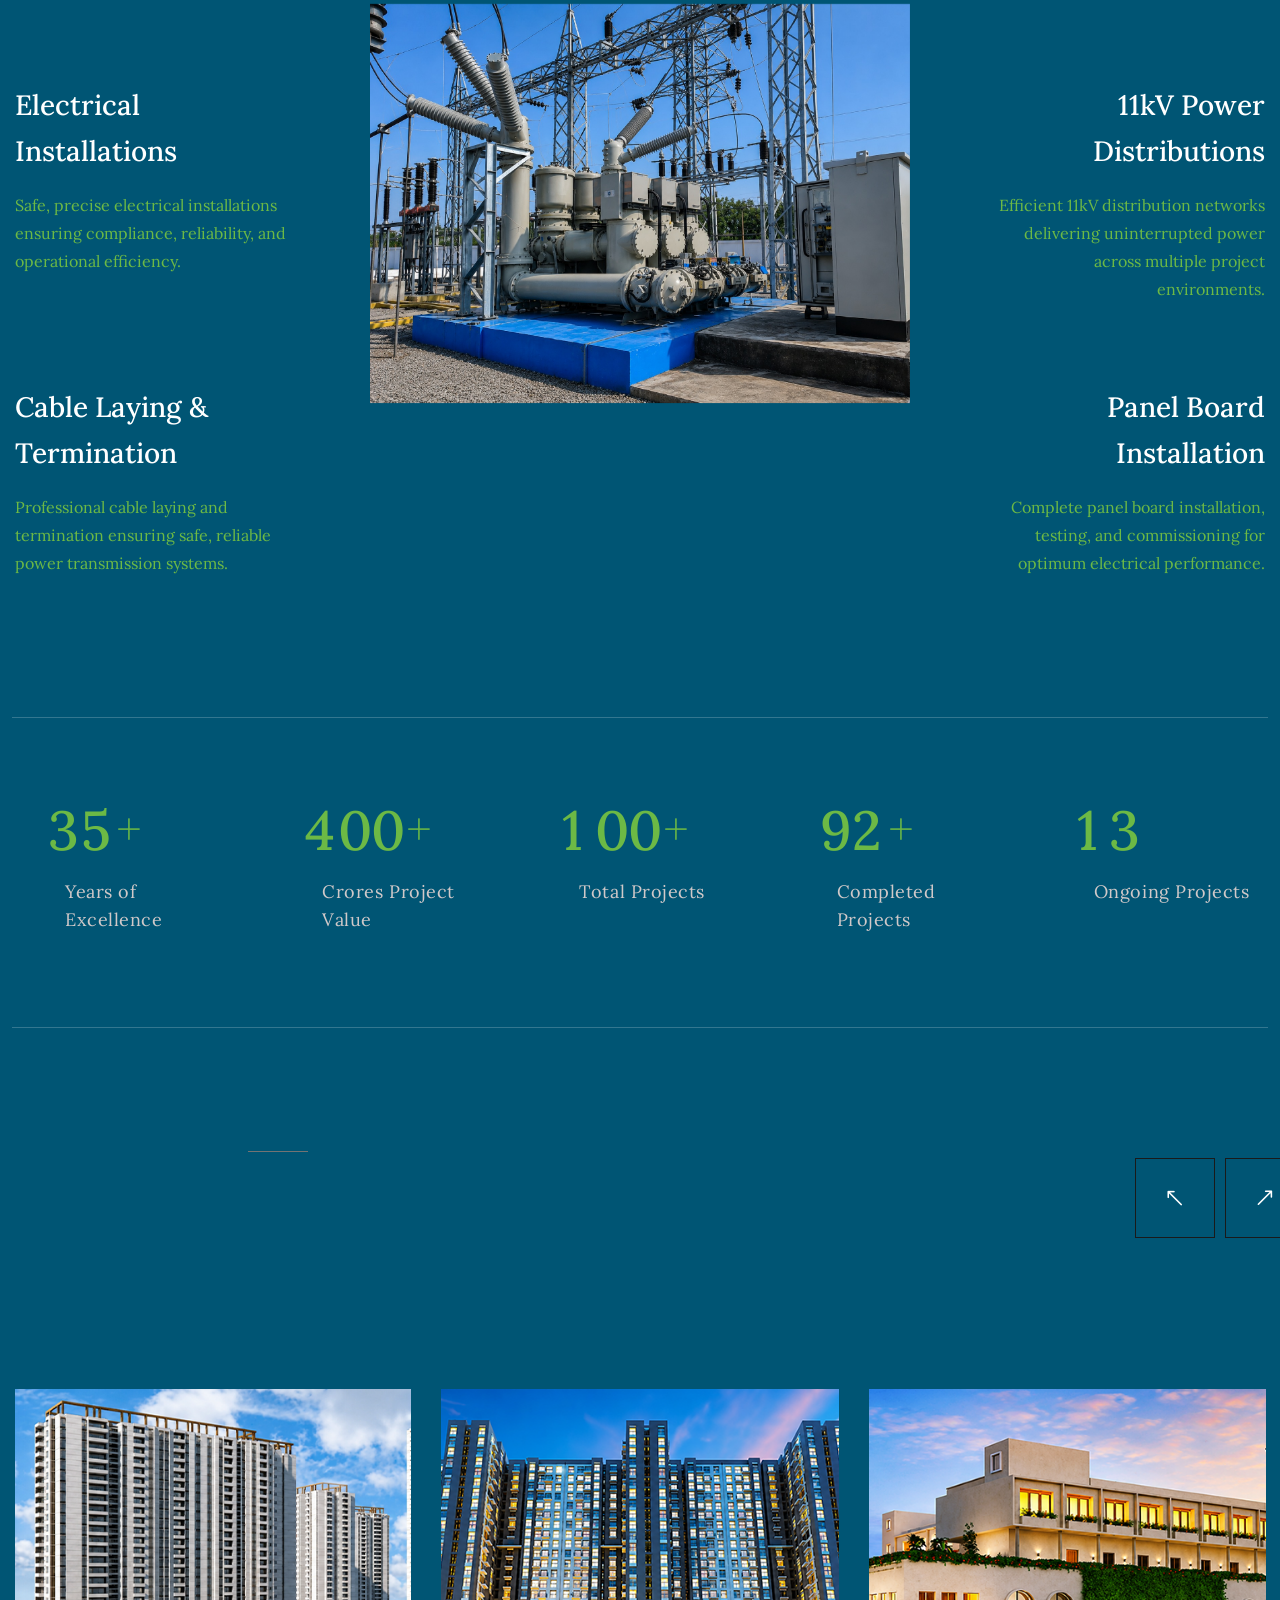
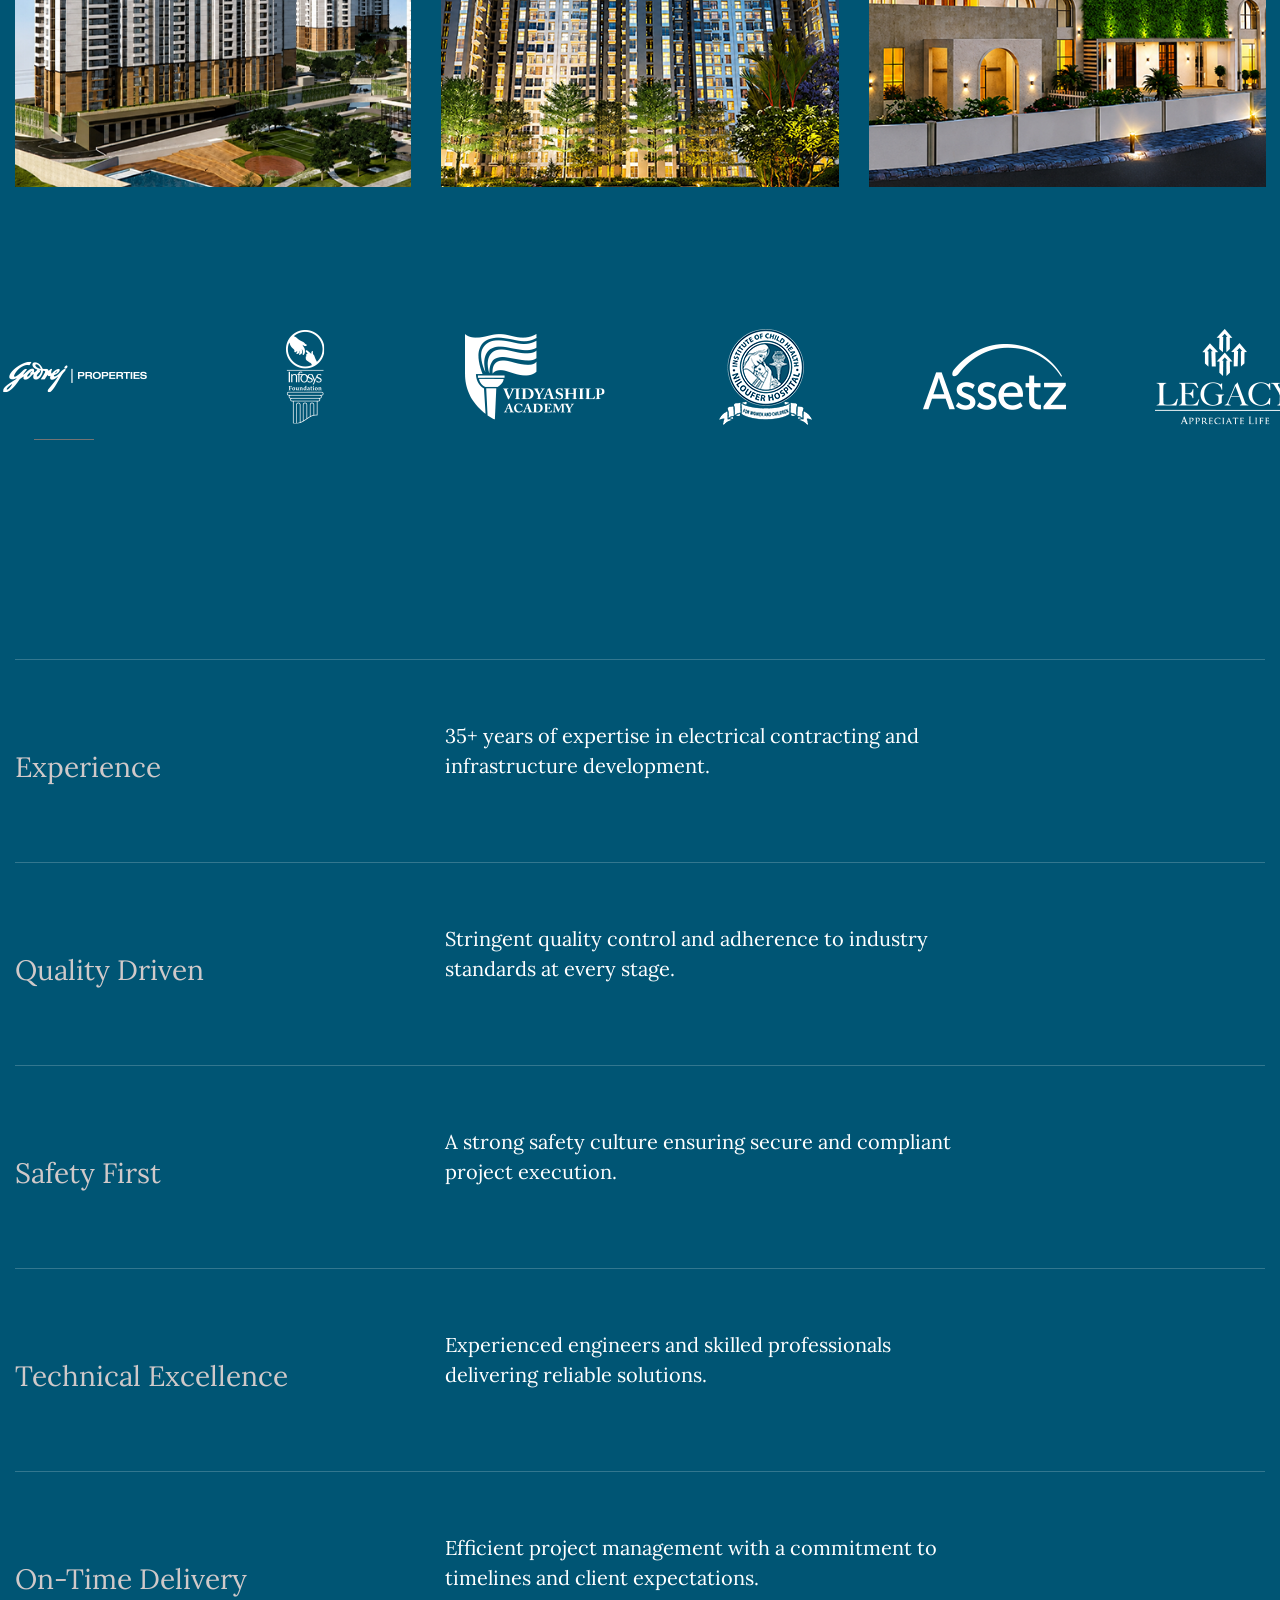
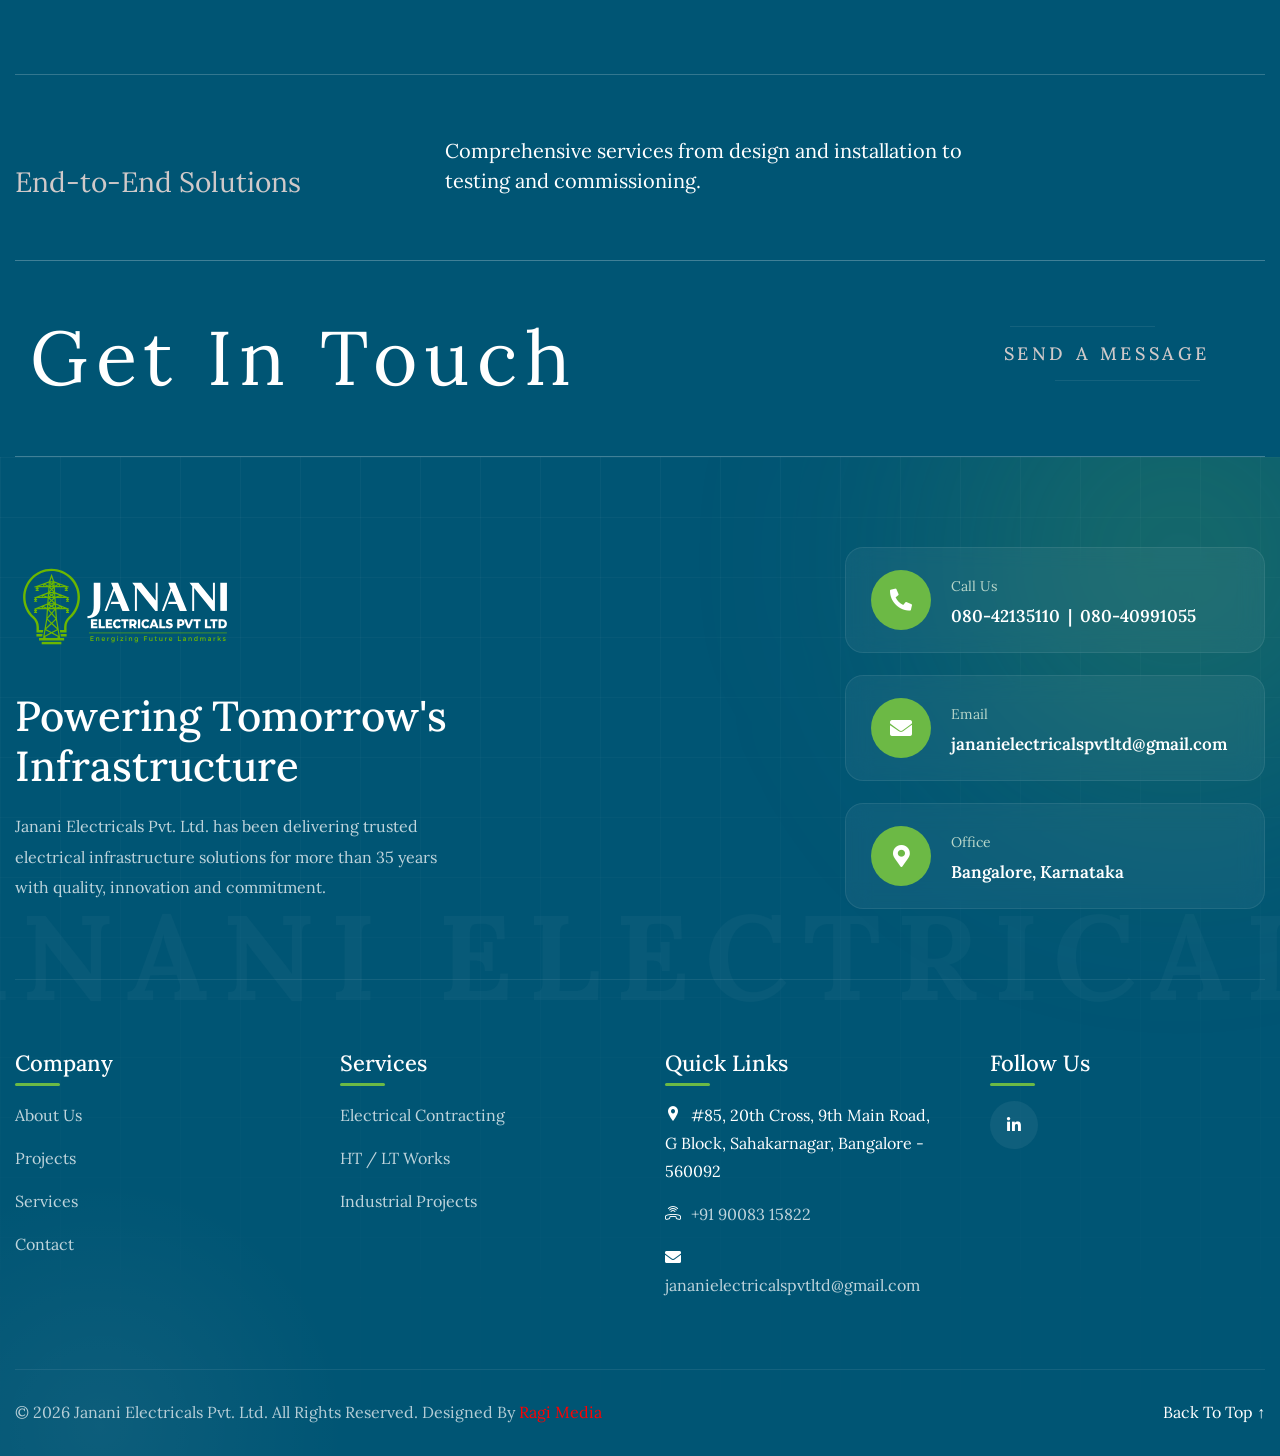
==== commit 18ee52f0: "upload" ====
--- a/index.html
+++ b/index.html
@@ -515,15 +515,11 @@
                     data-wow-delay="100ms"
                     data-wow-duration="1000ms"
                   >
-                    <div class="icon-box">
-                      <span class="icon-project-management"></span>
-                    </div>
-
                     <div class="content-box">
                       <h2><a href="#">66kV Substation Works</a></h2>
                       <p>
-                       We deliver reliable power infrastructure that meets utility
-standards and project-specific requirements.
+                        Turnkey 66kV substations with reliable design,
+                        installation, testing, and commissioning.
                       </p>
                     </div>
                   </li>
@@ -533,14 +529,14 @@
                     data-wow-delay="0ms"
                     data-wow-duration="1000ms"
                   >
-                    <div class="icon-box">
-                      <span class="icon-creative-idea"></span>                          
-
+                    <!-- <div class="icon-box">
+                      <span class="icon-creative-idea"></span>
+                    </div> -->
                     <div class="content-box">
                       <h2><a href="#">66kV HT & LT Contracting</a></h2>
                       <p>
-                        Comprehensive low-tension electrical systems, internal
-                        electrification, and power distribution networks.
+                        Complete HT and LT electrical contracting for diverse
+                        infrastructure and industrial projects.
                       </p>
                     </div>
                   </li>
@@ -552,15 +548,15 @@
                     data-wow-delay="100ms"
                     data-wow-duration="1000ms"
                   >
-                    <div class="icon-box">
+                    <!-- <div class="icon-box">
                       <span class="icon-promotion"></span>
-                    </div>
+                    </div> -->
 
                     <div class="content-box">
-                      <h2><a href="#">Transformer Installation </a></h2>
+                      <h2><a href="#">Electrical Installations</a></h2>
                       <p>
-                        Supply, erection, testing, commissioning of
-                        transformers.
+                        Safe, precise electrical installations ensuring
+                        compliance, reliability, and operational efficiency.
                       </p>
                     </div>
                   </li>
@@ -570,17 +566,58 @@
                     data-wow-delay="0ms"
                     data-wow-duration="1000ms"
                   >
-                    <div class="icon-box">
+                    <!-- <div class="icon-box">
                       <span class="icon-interior-design"></span>
-                    </div>
+                    </div> -->
 
                     <div class="content-box">
                       <h2>
-                        <a href="#">Panel Boards & Distribution Systems</a>
+                        <a href="#">11kV Power Distributions</a>
                       </h2>
                       <p>
-                        PCC, MCC, LT Panels, Control Panels, and Bus Duct
-                        Systems.
+                        Efficient 11kV distribution networks delivering
+                        uninterrupted power across multiple project
+                        environments.
+                      </p>
+                    </div>
+                  </li>
+                </ul>
+
+                <ul class="services-two__list style2">
+                  <li
+                    class="services-two__list-item wow fadeInLeft"
+                    data-wow-delay="100ms"
+                    data-wow-duration="1000ms"
+                  >
+                    <!-- <div class="icon-box">
+                      <span class="icon-promotion"></span>
+                    </div> -->
+
+                    <div class="content-box">
+                      <h2><a href="#">Cable Laying & Termination </a></h2>
+                      <p>
+                        Professional cable laying and termination ensuring safe,
+                        reliable power transmission systems.
+                      </p>
+                    </div>
+                  </li>
+
+                  <li
+                    class="services-two__list-item style2 wow fadeInRight"
+                    data-wow-delay="0ms"
+                    data-wow-duration="1000ms"
+                  >
+                    <!-- <div class="icon-box">
+                      <span class="icon-interior-design"></span>
+                    </div> -->
+
+                    <div class="content-box">
+                      <h2>
+                        <a href="#">Panel Board Installation</a>
+                      </h2>
+                      <p>
+                        Complete panel board installation, testing, and
+                        commissioning for optimum electrical performance.
                       </p>
                     </div>
                   </li>
@@ -616,7 +653,7 @@
                     </div>
 
                     <div class="counter-two__single-bottom">
-                      <p>Years of Experience</p>
+                      <p>Years of Excellence</p>
                     </div>
                   </div>
                 </div>
@@ -773,31 +810,81 @@
                     <div class="gallery-two__single-img">
                       <div class="inner">
                         <img
-                          src="assets/images/gallery/Legacy Estilo.png"
+                          src="assets/images/gallery/projects/01.png"
                           alt="#"
                         />
                         <div class="overlay-content">
                           <p>Residential</p>
-                          <span>Executed</span>
-                          <h2><a href="#">Legacy Estillo</a></h2>
+                          <!-- <span>Executed</span> -->
+                          <h2><a href="#">ASSETZ MARQ PHASE 3</a></h2>
                         </div>
                       </div>
                     </div>
                   </div>
                   <!--End Gallery Two Single-->
-
                   <!--Start Gallery Two Single-->
                   <div class="gallery-two__single">
                     <div class="gallery-two__single-img">
                       <div class="inner">
                         <img
-                          src="assets/images/gallery/Legacy Dimora.png"
+                          src="assets/images/gallery/projects/02.png"
                           alt="#"
                         />
                         <div class="overlay-content">
                           <p>Residential</p>
-                          <span>Executed</span>
-                          <h2><a href="#">Legacy Dimora</a></h2>
+                          <!-- <span>Executed</span> -->
+                          <h2><a href="#">GODREJ ANANDA PHASE 2</a></h2>
+                        </div>
+                      </div>
+                    </div>
+                  </div>
+                  <!--End Gallery Two Single-->
+                  <!--Start Gallery Two Single-->
+                  <div class="gallery-two__single">
+                    <div class="gallery-two__single-img">
+                      <div class="inner">
+                        <img
+                          src="assets/images/gallery//projects/03.png"
+                          alt="#"
+                        />
+                        <div class="overlay-content">
+                          <!-- <p>Residential</p>
+                          <span>Executed</span> -->
+                          <h2><a href="#">century artizan club house</a></h2>
+                        </div>
+                      </div>
+                    </div>
+                  </div>
+                  <!--End Gallery Two Single-->
+                  <!--Start Gallery Two Single-->
+                  <div class="gallery-two__single">
+                    <div class="gallery-two__single-img">
+                      <div class="inner">
+                        <img
+                          src="assets/images/gallery/projects/04.png"
+                          alt="#"
+                        />
+                        <div class="overlay-content">
+                          <p>Residential</p>
+                          <!-- <span>Executed</span> -->
+                          <h2><a href="#">Assetz Zen and Sato</a></h2>
+                        </div>
+                      </div>
+                    </div>
+                  </div>
+                  <!--End Gallery Two Single-->
+                  <!--Start Gallery Two Single-->
+                  <div class="gallery-two__single">
+                    <div class="gallery-two__single-img">
+                      <div class="inner">
+                        <img
+                          src="assets/images/gallery/projects/05.png"
+                          alt="#"
+                        />
+                        <div class="overlay-content">
+                          <p>Residential</p>
+                          <!-- <span>Executed</span> -->
+                          <h2><a href="#">ADARSH WELKIN PARK</a></h2>
                         </div>
                       </div>
                     </div>
@@ -854,10 +941,6 @@
       >
         <div class="marquee">
           <div class="marquee-track">
-           
-
-          
-
             <!-- Duplicate logos -->
             <div class="brand-item">
               <img src="assets/images/brand/brand-1-4.png" />
@@ -872,15 +955,17 @@
             <div class="brand-item">
               <img src="assets/images/brand/Untitled-5-07.png" />
             </div>
-          
-          
+
             <div class="brand-item">
-              <img src="assets/images/brand/godrejananda.png" />
-            </div>
-<div class="brand-item">
-              <img src="assets/images/gallery/projects/15.png" />
-            </div>
-         
+              <img src="assets/images/brand/assets.png" />
+            </div>
+            <div class="brand-item">
+              <img src="assets/images/brand//Legacy.png" />
+            </div>
+            <div class="brand-item">
+              <img src="assets/images/brand/adarsh.png" />
+            </div>
+
             <div class="brand-item">
               <img src="assets/images/brand/godrej.png" />
             </div>
@@ -899,10 +984,9 @@
             <div class="brand-item">
               <img src="assets/images/brand/Untitled-5-07.png" />
             </div>
-           <div class="brand-item">
-              <img src="assets/images/gallery/projects/15.png" />
-            </div>
-             
+            <div class="brand-item">
+              <img src="assets/images/brand/adarsh.png" />
+            </div>
           </div>
         </div>
       </div>
@@ -929,7 +1013,6 @@
                     class="pricing-one__single wow fadeInUp"
                     data-wow-delay=".1s"
                   >
-                    <div class="big-title">Why Choose Us</div>
                     <div class="pricing-one__single-left">
                       <div class="pricing-box">
                         <h2><span>Experience</span></h2>
@@ -937,8 +1020,8 @@
 
                       <div class="content-box">
                         <h4>
-                          Over 35+ years of delivering reliable electrical
-                          solutions across multiple industries.
+                          35+ years of expertise in electrical contracting and
+                          infrastructure development.
                         </h4>
                       </div>
                     </div>
@@ -948,17 +1031,15 @@
                     class="pricing-one__single wow fadeInUp"
                     data-wow-delay=".3s"
                   >
-                    <div class="big-title">Why Choose Us</div>
                     <div class="pricing-one__single-left">
                       <div class="pricing-box">
-                        <h2><span>Quality & Safety </span></h2>
+                        <h2><span>Quality Driven </span></h2>
                       </div>
 
                       <div class="content-box">
                         <h4>
-                          Stringent quality control processes and
-                          industry-compliant execution standards.Comprehensive
-                          safety measures integrated into every project.
+                          Stringent quality control and adherence to industry
+                          standards at every stage.
                         </h4>
                       </div>
                     </div>
@@ -968,16 +1049,15 @@
                     class="pricing-one__single wow fadeInUp"
                     data-wow-delay=".3s"
                   >
-                    <div class="big-title">Why Choose Us</div>
                     <div class="pricing-one__single-left">
                       <div class="pricing-box">
-                        <h2><span>Technical Expertise</span></h2>
+                        <h2><span>Safety First</span></h2>
                       </div>
 
                       <div class="content-box">
                         <h4>
-                          A highly skilled team capable of handling complex
-                          electrical infrastructure projects.
+                          A strong safety culture ensuring secure and compliant
+                          project execution.
                         </h4>
                       </div>
                     </div>
@@ -986,16 +1066,15 @@
                     class="pricing-one__single wow fadeInUp"
                     data-wow-delay=".3s"
                   >
-                    <div class="big-title">Why Choose Us</div>
                     <div class="pricing-one__single-left">
                       <div class="pricing-box">
-                        <h2><span>Timely Delivery </span></h2>
+                        <h2><span>Technical Excellence </span></h2>
                       </div>
 
                       <div class="content-box">
                         <h4>
-                          Consistent project execution within agreed timelines
-                          and budgets.
+                          Experienced engineers and skilled professionals
+                          delivering reliable solutions.
                         </h4>
                       </div>
                     </div>
@@ -1004,16 +1083,32 @@
                     class="pricing-one__single wow fadeInUp"
                     data-wow-delay=".3s"
                   >
-                    <div class="big-title">Why Choose Us</div>
                     <div class="pricing-one__single-left">
                       <div class="pricing-box">
-                        <h2><span>Customer Satisfaction </span></h2>
+                        <h2><span>On-Time Delivery</span></h2>
                       </div>
 
                       <div class="content-box">
                         <h4>
-                          Long-standing relationships built through trust,
-                          transparency, and performance.
+                          Efficient project management with a commitment to
+                          timelines and client expectations.
+                        </h4>
+                      </div>
+                    </div>
+                  </li>
+                  <li
+                    class="pricing-one__single wow fadeInUp"
+                    data-wow-delay=".3s"
+                  >
+                    <div class="pricing-one__single-left">
+                      <div class="pricing-box">
+                        <h2><span>End-to-End Solutions</span></h2>
+                      </div>
+
+                      <div class="content-box">
+                        <h4>
+                          Comprehensive services from design and installation to
+                          testing and commissioning.
                         </h4>
                       </div>
                     </div>
@@ -1025,32 +1120,6 @@
         </div>
       </section>
       <!--End Pricing One -->
-
-      <!--Feature One Start-->
-      <section class="feature-one">
-        <div class="feature-one__wrap">
-          <div class="feature-one__title-box">
-            <h2 class="feature-one__title">
-              <span class="icon-right-arrow-1 icon-one"></span> Electrical
-              Contractor
-            </h2>
-          </div>
-          <div class="feature-one__title-box">
-            <h2 class="feature-one__title">
-              <span class="icon-right-arrow-1 icon-two"></span>Janani
-              Electricals
-            </h2>
-          </div>
-
-          <div class="feature-one__title-box">
-            <h2 class="feature-one__title">
-              <span class="icon-right-arrow-1 icon-one"></span>End-to-End
-              Electrical
-            </h2>
-          </div>
-        </div>
-      </section>
-      <!--Feature One End-->
 
       <!--Start Slogan One -->
       <section class="slogan-one">
@@ -1167,13 +1236,24 @@
               <h4>Quick Links</h4>
 
               <ul>
-                <li><a href="#">Clients</a></li>
-
-                <li><a href="#">Gallery</a></li>
-
-                <li><a href="#">Careers</a></li>
-
-                <li><a href="#">Privacy Policy</a></li>
+                <li>
+                  <span class="icon-placeholder-1" style="margin-right: 10px"></span>#85, 20th Cross, 9th
+                  Main Road, G Block, Sahakarnagar, Bangalore - 560092
+                </li>
+                <li>
+                  <span class="icon-ringing" style="margin-right: 10px"></span
+                  ><a
+                    href="tel:+919008315822"
+                    style="text-decoration: none !important"
+                    >+91 90083 15822</a
+                  >
+                </li>
+                <li>
+                  <span class="fa fa-envelope" style="margin-right: 10px"></span
+                  ><a href="mailto:jananielectricalspvtltd@gmail.com"
+                    >jananielectricalspvtltd@gmail.com</a
+                  >
+                </li>
               </ul>
             </div>
 
@@ -1197,7 +1277,13 @@
           <div class="footer-bottom">
             <p>
               © 2026 Janani Electricals Pvt. Ltd. All Rights Reserved. Designed
-              By <a href="www.ragimedia.com" style="color: red">Ragi Media</a>
+              By
+              <a
+                href="https://www.ragimedia.com/"
+                target="_blank"
+                style="color: red"
+                >Ragi Media</a
+              >
             </p>
 
             <a href="#" class="back-top"> Back To Top ↑ </a>
--- a/assets/css/style.css
+++ b/assets/css/style.css
@@ -17,7 +17,7 @@
 # Common
 --------------------------------------------------------------*/
 :root {
-  --thm-font: "DM Sans", sans-serif;
+  --thm-font: "Lora", serif;
   --thm-font-2: "Lora", serif;
   --thm-reey-font: "reeyregular";
   --thm-gray: #6cb945;
@@ -5316,7 +5316,7 @@
 }
 
 .services-two__list-item .content-box h2 {
-  font-size: 36px;
+  font-size: 28px;
   line-height: 46px;
   font-weight: 500;
   text-transform: capitalize;
@@ -9670,12 +9670,12 @@
   font-size: 56px;
   font-weight: 800;
   margin-bottom: 16px;
-  color: #000000;
+  color: #fdfbfb;
 }
 
 .section-header p {
   font-size: 18px;
-  color: #000;
+  color: #ffffff;
   max-width: 500px;
   margin: 0 auto;
 }
@@ -12969,3 +12969,400 @@
     font-size: 32px;
   }
 }
+
+/*=====commitments========8/
+.jc3-commitment {
+  --thm-gray: #6cb945;
+  --thm-black: #005574;
+  --jc3-white: #f4f7f6;
+  --jc3-ink: #062430;
+ 
+  --jc3-panel-deep: color-mix(in srgb, var(--thm-black) 78%, black 22%);
+  --jc3-panel-mid: var(--thm-black);
+  --jc3-plate-tint: color-mix(in srgb, var(--thm-gray) 6%, var(--jc3-white) 94%);
+  --jc3-line: color-mix(in srgb, var(--jc3-white) 22%, transparent);
+ 
+  --jc3-font-display: 'Rajdhani', 'Arial Narrow', sans-serif;
+  --jc3-font-body: 'Inter', system-ui, sans-serif;
+  --jc3-font-mono: 'IBM Plex Mono', ui-monospace, monospace;
+ 
+  position: relative;
+  width: 100%;
+  background: var(--jc3-panel-deep);
+  font-family: var(--jc3-font-body);
+  box-sizing: border-box;
+  overflow: hidden;
+  padding: 14px;
+}
+.jc3-commitment, .jc3-commitment *, .jc3-commitment *::before, .jc3-commitment *::after {
+  box-sizing: border-box;
+}
+.jc3-commitment ul, .jc3-commitment li, .jc3-commitment p, .jc3-commitment h2, .jc3-commitment h3 {
+  margin: 0; padding: 0; list-style: none;
+}
+ 
+/* ---------- enclosure frame + corner bolts ---------- */
+.jc3-frame {
+  position: relative;
+  border: 1px solid color-mix(in srgb, var(--jc3-white) 30%, transparent);
+  border-radius: 6px;
+}
+.jc3-bolt {
+  position: absolute;
+  width: 14px;
+  height: 14px;
+  border-radius: 50%;
+  background: linear-gradient(
+    155deg,
+    color-mix(in srgb, var(--jc3-white) 55%, var(--jc3-panel-mid)),
+    var(--jc3-panel-mid)
+  );
+  border: 1px solid color-mix(in srgb, var(--jc3-white) 35%, transparent);
+  z-index: 3;
+}
+.jc3-bolt::after {
+  content: "";
+  position: absolute;
+  top: 50%;
+  left: 12%;
+  width: 76%;
+  height: 2px;
+  background: color-mix(in srgb, var(--jc3-white) 25%, transparent);
+  transform: translateY(-50%) rotate(28deg);
+}
+.jc3-bolt--tl {
+  top: 10px;
+  left: 10px;
+}
+.jc3-bolt--tr {
+  top: 10px;
+  right: 10px;
+}
+.jc3-bolt--bl {
+  bottom: 10px;
+  left: 10px;
+}
+.jc3-bolt--br {
+  bottom: 10px;
+  right: 10px;
+}
+
+/* ---------- hinge (left edge, decorative) ---------- */
+.jc3-hinge {
+  position: absolute;
+  left: -1px;
+  top: 50%;
+  transform: translateY(-50%);
+  display: flex;
+  flex-direction: column;
+  gap: 10px;
+  z-index: 3;
+}
+.jc3-hinge span {
+  width: 10px;
+  height: 26px;
+  border-radius: 3px;
+  background: linear-gradient(
+    180deg,
+    color-mix(in srgb, var(--jc3-white) 40%, var(--jc3-panel-mid)),
+    var(--jc3-panel-mid)
+  );
+  border: 1px solid color-mix(in srgb, var(--jc3-white) 25%, transparent);
+}
+@media (max-width: 1024px) {
+  .jc3-hinge {
+    display: none;
+  }
+}
+
+/* ---------- header strip: label plate ---------- */
+.jc3-header {
+  display: flex;
+  align-items: center;
+  justify-content: space-between;
+  gap: 1rem;
+  padding: 0.65rem clamp(1.25rem, 4vw, 2.25rem);
+  border-bottom: 1px solid var(--jc3-line);
+  font-family: var(--jc3-font-mono);
+  font-size: 0.7rem;
+  letter-spacing: 0.1em;
+  text-transform: uppercase;
+  color: color-mix(in srgb, var(--jc3-white) 65%, transparent);
+}
+.jc3-header__status {
+  display: inline-flex;
+  align-items: center;
+  gap: 0.45rem;
+  color: var(--thm-gray);
+}
+.jc3-header__status::before {
+  content: "";
+  width: 7px;
+  height: 7px;
+  border-radius: 50%;
+  background: var(--thm-gray);
+  box-shadow: 0 0 0 3px color-mix(in srgb, var(--thm-gray) 25%, transparent);
+  animation: jc3-blink 2.2s ease-in-out infinite;
+}
+@keyframes jc3-blink {
+  0%,
+  100% {
+    opacity: 1;
+  }
+  50% {
+    opacity: 0.35;
+  }
+}
+
+/* ---------- layout shell ---------- */
+.jc3-inner {
+  display: grid;
+  grid-template-columns: minmax(0, 1fr) minmax(0, 1.15fr);
+}
+
+.jc3-panel {
+  position: relative;
+  padding: clamp(2.25rem, 5vw, 4rem) clamp(1.5rem, 5vw, 3.5rem);
+}
+
+/* ---------- left: engraved nameplate ---------- */
+.jc3-panel--left {
+  background: var(--jc3-plate-tint);
+  color: var(--jc3-ink);
+  border-right: 1px solid var(--jc3-line);
+}
+
+.jc3-plate {
+  position: relative;
+  background: var(--jc3-panel-mid);
+  border-radius: 4px;
+  box-shadow: inset 0 0 0 1px
+    color-mix(in srgb, var(--jc3-white) 18%, transparent);
+}
+.jc3-plate__bolt {
+  position: absolute;
+  width: 8px;
+  height: 8px;
+  border-radius: 50%;
+  background: color-mix(in srgb, var(--jc3-white) 45%, var(--jc3-panel-mid));
+  box-shadow: inset 0 0 0 1px
+    color-mix(in srgb, var(--jc3-white) 30%, transparent);
+}
+.jc3-plate__bolt--tl {
+  top: 8px;
+  left: 8px;
+}
+.jc3-plate__bolt--tr {
+  top: 8px;
+  right: 8px;
+}
+.jc3-plate__bolt--bl {
+  bottom: 8px;
+  left: 8px;
+}
+.jc3-plate__bolt--br {
+  bottom: 8px;
+  right: 8px;
+}
+
+.jc3-eyebrow {
+  font-family: var(--jc3-font-mono);
+  font-size: 0.72rem;
+  letter-spacing: 0.14em;
+  text-transform: uppercase;
+  color: #005574;
+}
+
+.jc3-heading {
+  font-family: var(--jc3-font-display);
+  font-weight: 700;
+  text-transform: uppercase;
+  line-height: 0.95;
+  font-size: clamp(2rem, 4vw, 2.9rem);
+  color: var(--jc3-white);
+  text-shadow: 0 1px 0 rgba(0, 0, 0, 0.35);
+  margin-top: 0.35rem;
+}
+
+.jc3-text {
+  font-size: clamp(0.95rem, 1.1vw, 1.03rem);
+  line-height: 1.65;
+  color: #005574;
+  max-width: 38ch;
+  margin-top: 1.35rem;
+}
+.jc3-text + .jc3-text {
+  margin-top: 0.9rem;
+}
+
+/* rating strip under the plate */
+.jc3-rating {
+  margin-top: 1.6rem;
+  display: flex;
+  flex-wrap: wrap;
+  gap: 0.5rem 1.4rem;
+  padding-top: 1rem;
+  border-top: 1px dashed color-mix(in srgb, var(--jc3-ink) 25%, transparent);
+  font-family: var(--jc3-font-mono);
+  font-size: 0.7rem;
+  letter-spacing: 0.05em;
+  text-transform: uppercase;
+  color: color-mix(in srgb, var(--jc3-ink) 65%, transparent);
+}
+.jc3-rating strong {
+  color: var(--thm-black);
+}
+
+/* ---------- right: breaker directory schedule ---------- */
+.jc3-panel--right {
+  background: var(--jc3-panel-mid);
+  color: var(--jc3-white);
+}
+.jc3-panel--right .jc3-heading {
+  color: var(--jc3-white);
+  margin-bottom: 1.75rem;
+}
+.jc3-panel--right .jc3-eyebrow {
+  color: #005574;
+}
+
+.jc3-directory {
+  border-top: 1px solid var(--jc3-line);
+}
+
+.jc3-row {
+  display: grid;
+  grid-template-columns: auto auto 1fr;
+  align-items: center;
+  gap: 0.9rem 1rem;
+  padding: 1.05rem 0.25rem;
+  border-bottom: 1px solid var(--jc3-line);
+  opacity: 0;
+  transform: translateX(-10px);
+  transition:
+    opacity 0.55s ease,
+    transform 0.55s ease;
+  transition-delay: calc(var(--delay) * 110ms);
+}
+.jc3-row.is-live {
+  opacity: 1;
+  transform: translateX(0);
+}
+
+/* toggle switch */
+.jc3-switch {
+  position: relative;
+  width: 30px;
+  height: 46px;
+  border-radius: 6px;
+  background: var(--jc3-panel-deep);
+  box-shadow: inset 0 0 0 1px
+    color-mix(in srgb, var(--jc3-white) 22%, transparent);
+  flex: none;
+}
+.jc3-switch__nub {
+  position: absolute;
+  left: 3px;
+  right: 3px;
+  bottom: 3px;
+  height: 20px;
+  border-radius: 4px;
+  background: color-mix(in srgb, var(--jc3-white) 30%, var(--jc3-panel-deep));
+  box-shadow: inset 0 0 0 1px
+    color-mix(in srgb, var(--jc3-white) 20%, transparent);
+  transition:
+    transform 0.5s cubic-bezier(0.4, 0, 0.2, 1),
+    background 0.5s ease,
+    box-shadow 0.5s ease;
+}
+.jc3-row.is-live .jc3-switch__nub {
+  transform: translateY(-20px);
+  background: var(--thm-gray);
+  box-shadow: 0 0 12px 1px color-mix(in srgb, var(--thm-gray) 65%, transparent);
+}
+
+.jc3-ckt {
+  font-family: var(--jc3-font-mono);
+  font-size: 0.85rem;
+  color: color-mix(in srgb, var(--jc3-white) 55%, transparent);
+  min-width: 2.3rem;
+}
+.jc3-row.is-live .jc3-ckt {
+  color: var(--thm-gray);
+}
+
+.jc3-row h3 {
+  font-family: var(--jc3-font-display);
+  font-weight: 600;
+  text-transform: uppercase;
+  letter-spacing: 0.02em;
+  font-size: 1.08rem;
+  color: var(--jc3-white);
+  margin-bottom: 0.3rem;
+}
+.jc3-row p {
+  font-size: 0.9rem;
+  line-height: 1.5;
+  color: #005574;
+  max-width: 46ch;
+}
+
+.jc3-page {
+  position: absolute;
+  right: clamp(1rem, 3vw, 1.75rem);
+  bottom: 0.8rem;
+  font-family: var(--jc3-font-mono);
+  font-size: 0.75rem;
+  color: #005574;
+  z-index: 2;
+}
+
+/* =========================================================
+   RESPONSIVE
+   ========================================================= */
+@media (max-width: 1024px) {
+  .jc3-inner {
+    grid-template-columns: 1fr;
+  }
+  .jc3-panel--left {
+    border-right: none;
+    border-bottom: 1px solid var(--jc3-line);
+  }
+}
+
+@media (max-width: 640px) {
+  .jc3-panel {
+    padding: 1.9rem 1.15rem;
+  }
+  .jc3-row {
+    grid-template-columns: auto 1fr;
+  }
+  .jc3-ckt {
+    grid-row: 1;
+    grid-column: 2;
+  }
+  .jc3-switch {
+    grid-row: 1 / span 2;
+  }
+  .jc3-row h3,
+  .jc3-row p {
+    grid-column: 2;
+  }
+  .jc3-bolt,
+  .jc3-plate__bolt {
+    transform: scale(0.85);
+  }
+}
+
+@media (prefers-reduced-motion: reduce) {
+  .jc3-row,
+  .jc3-switch__nub,
+  .jc3-header__status {
+    transition: none !important;
+    animation: none !important;
+  }
+  .jc3-row {
+    opacity: 1;
+    transform: none;
+  }
+}
